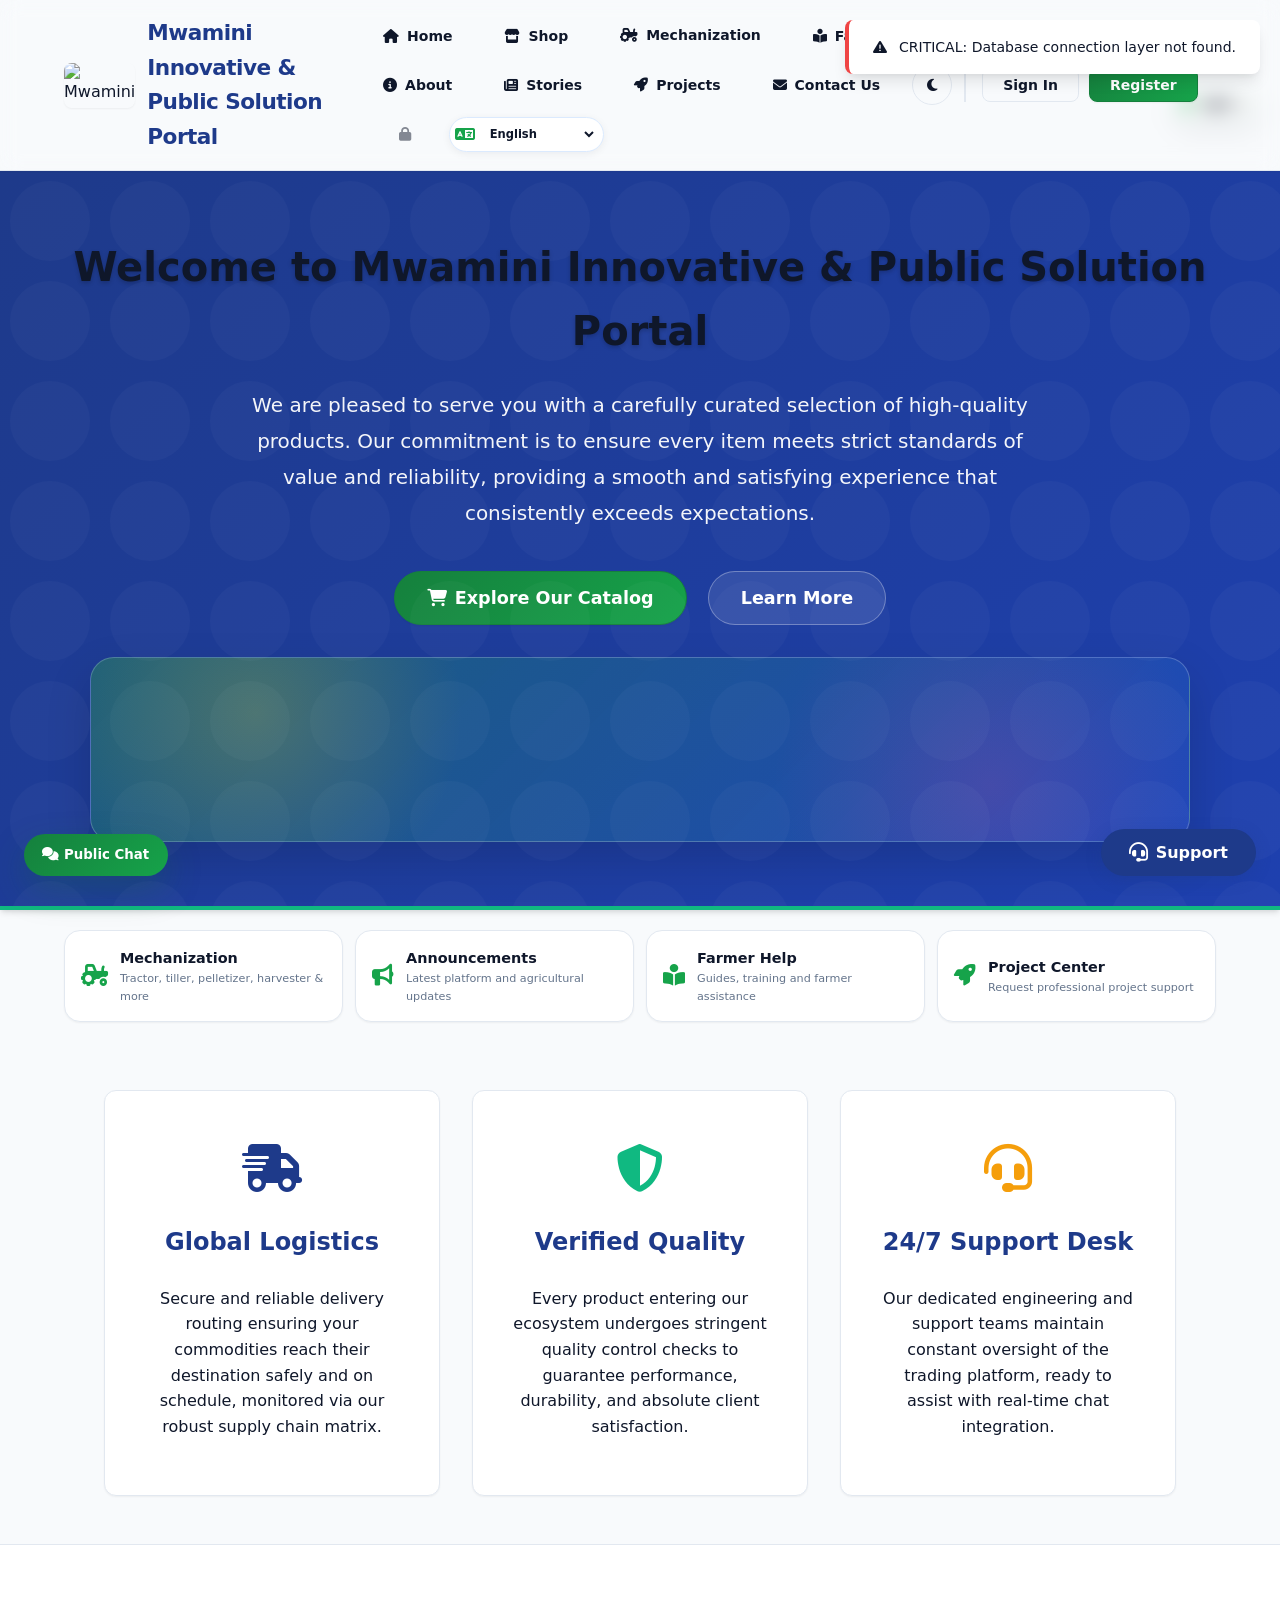
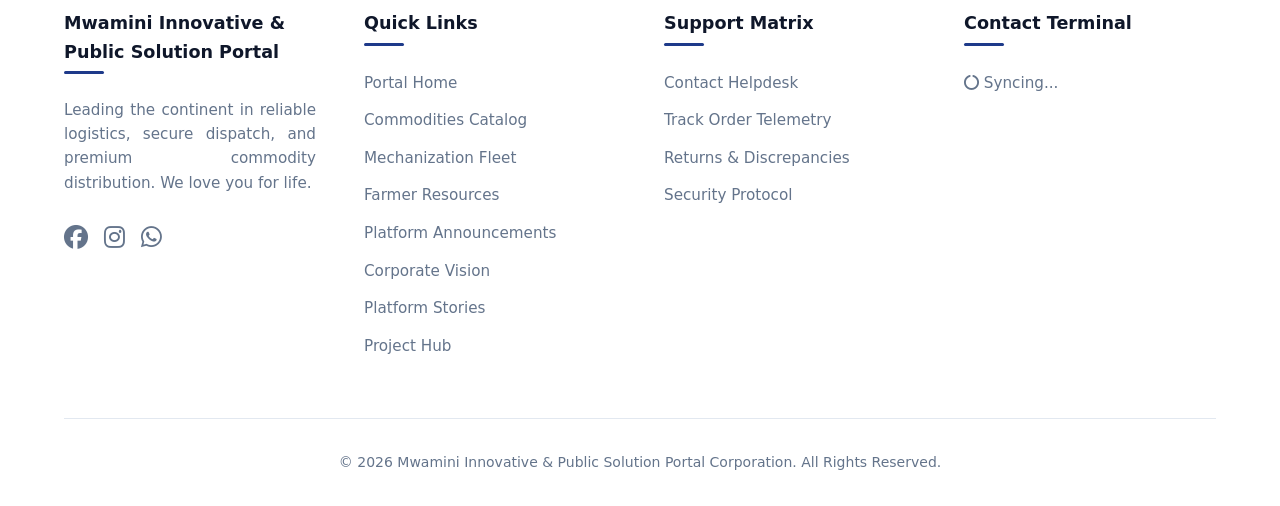
==== index.html @ a5040818 "Update index.html" ====
<!DOCTYPE html>
<html lang="en" data-theme="light">
<head>
<meta charset="UTF-8">
<meta name="viewport" content="width=device-width, initial-scale=1.0">
<meta name="description" content="Mwamini Innovative & Public Solution Portal - Trusted Global Supply Chain, we love you for life.">
<meta name="theme-color" content="#1e3a8a">
<title>Mwamini Innovative & Public Solution Portal</title>
<link rel="stylesheet" href="style.css">
<script src="https://cdn.jsdelivr.net/npm/@supabase/supabase-js@2"></script>
<script src="https://cdnjs.cloudflare.com/ajax/libs/dompurify/3.0.6/purify.min.js"></script>
<link href="https://cdn.quilljs.com/1.3.6/quill.snow.css" rel="stylesheet">
<script src="https://cdn.quilljs.com/1.3.6/quill.min.js"></script>
<link rel="stylesheet" href="https://cdnjs.cloudflare.com/ajax/libs/font-awesome/6.4.0/css/all.min.css">
<style>
/*
==================================================================
========
1. Base Variables & Theme Context Injection
==================================================================
======== */
:root {
/* Light Theme Primitives */
--border-color: #e2e8f0;
--bg-surface: #ffffff;
--bg-primary: #f8fafc;
--text-main: #0f172a;
--text-muted: #64748b;
/* Semantic Colors */
--accent: #1e3a8a; /* Mwamini Primary Blue */
--accent-hover: #1e40af;
--accent-light: #eff6ff;
--danger: #ef4444;
--danger-hover: #dc2626;
--warning: #f59e0b;
--success: #10b981; /* Mwamini Success Green */
/* Typography & Sizing */
--font-family-base: system-ui, -apple-system, BlinkMacSystemFont, 'Segoe UI', Roboto, Oxygen, Ubuntu, Cantarell, sans-serif;
--radius-md: 8px;
--radius-lg: 12px;
--shadow-sm: 0 1px 2px 0 rgba(0, 0, 0, 0.05);
--shadow-md: 0 4px 6px -1px rgba(0, 0, 0, 0.1), 0 2px 4px -1px rgba(0, 0, 0, 0.06);
--shadow-lg: 0 10px 15px -3px rgba(0, 0, 0, 0.1), 0 4px 6px -2px rgba(0, 0, 0, 0.05);
--transition-base: 0.3s ease;
}
[data-theme="dark"] {
/* Dark Theme Primitives */
--border-color: #334155;
--bg-surface: #1e293b;
--bg-primary: #0f172a;
--text-main: #f8fafc;
--text-muted: #94a3b8;
/* Semantic Colors for Dark Mode */
--accent: #3b82f6; /* Mwamini Primary Blue */
--accent-hover: #60a5fa;
--accent-light: rgba(59, 130, 246, 0.1);
--danger: #f87171;
--danger-hover: #fca5a5;
--warning: #fbbf24;
--success: #34d399; /* Mwamini Success Green */
--shadow-sm: 0 1px 2px 0 rgba(0, 0, 0, 0.5);
--shadow-md: 0 4px 6px -1px rgba(0, 0, 0, 0.5), 0 2px 4px -1px rgba(0, 0, 0, 0.5);
--shadow-lg: 0 10px 15px -3px rgba(0, 0, 0, 0.5), 0 4px 6px -2px rgba(0, 0, 0, 0.5);
}
/*
==================================================================
========
2. Global Resets & Typography
==================================================================
======== */
*, *::before, *::after { box-sizing: border-box; }
body {
margin: 0;
font-family: var(--font-family-base);
background: var(--bg-primary);
color: var(--text-main);
transition: background-color var(--transition-base), color var(--transition-base);
line-height: 1.6;
-webkit-font-smoothing: antialiased;
}
h1, h2, h3, h4, h5, h6 {
margin-top: 0;
color: var(--text-main);
font-weight: 700;
}
/* Global Justify Rule per requirements */
p, .justified-text, .info-card p, .announcement-banner {
text-align: justify !important;
line-height: 1.6;
margin-top: 0;
margin-bottom: 1rem;
}
a {
color: var(--accent);
text-decoration: none;
transition: color 0.2s;
}
a:hover { color: var(--accent-hover); }
/*
==================================================================
========
3. Layout Components
==================================================================
======== */
header {
display: flex;
justify-content: space-between;
align-items: center;
padding: 1rem 5%;
background: var(--bg-surface);
border-bottom: 1px solid var(--border-color);
position: sticky;
top: 0;
z-index: 100;
box-shadow: var(--shadow-sm);
backdrop-filter: blur(10px);
background-color: rgba(var(--bg-surface), 0.95);
}
.brand-container {
display: flex;
align-items: center;
gap: 12px;
cursor: pointer;
}
.brand-logo {
height: 45px;
width: auto;
object-fit: contain;
border-radius: var(--radius-md);
box-shadow: var(--shadow-sm);
}
.brand-title {
font-size: 1.35rem;
font-weight: 800;
color: var(--accent);
letter-spacing: -0.025em;
}
.nav-group {
display: flex;
gap: 0.75rem;
align-items: center;
flex-wrap: wrap;
}
.user-nav-group {
display: flex;
align-items: center;
gap: 10px;
padding-left: 1rem;
border-left: 2px solid var(--border-color);
}
/*
==================================================================
========
4. Buttons & Interactive Elements
==================================================================
======== */
.btn {
padding: 0.5rem 1.25rem;
border-radius: var(--radius-md);
border: 1px solid transparent;
font-weight: 600;
font-size: 0.875rem;
cursor: pointer;
transition: all var(--transition-base);
display: inline-flex;
align-items: center;
justify-content: center;
gap: 0.5rem;
user-select: none;
}
.btn:disabled {
opacity: 0.6;
cursor: not-allowed;
}
.btn-primary {
background: var(--accent);
color: white;
box-shadow: var(--shadow-sm);
}
.btn-primary:hover:not(:disabled) {
background: var(--accent-hover);
transform: translateY(-1px);
box-shadow: var(--shadow-md);
}
.btn-outline {
background: transparent;
border: 1px solid var(--border-color);
color: var(--text-main);
}
.btn-outline:hover:not(:disabled) {
background: var(--bg-primary);
border-color: var(--accent);
color: var(--accent);
}
.btn-danger {
background: var(--danger);
color: white;
}
.btn-danger:hover:not(:disabled) {
background: var(--danger-hover);
}
.btn-danger-outline {
background: transparent;
border: 1px solid var(--danger);
color: var(--danger);
}
.btn-danger-outline:hover:not(:disabled) {
background: var(--danger);
color: white;
}
/*
==================================================================
========
5. Forms, Inputs & Filters
==================================================================
======== */
.search-filter-bar {
display: flex;
gap: 1rem;
padding: 1.5rem 5%;
background: var(--bg-surface);
border-bottom: 1px solid var(--border-color);
flex-wrap: wrap;
box-shadow: var(--shadow-sm);
}
.search-input, .filter-select, .form-control {
padding: 0.75rem 1rem;
border: 1px solid var(--border-color);
border-radius: var(--radius-md);
background: var(--bg-surface);
color: var(--text-main);
outline: none;
font-size: 0.875rem;
font-family: inherit;
transition: border-color 0.2s, box-shadow 0.2s;
width: 100%;
}
.search-input:focus, .filter-select:focus, .form-control:focus {
border-color: var(--accent);
box-shadow: 0 0 0 3px var(--accent-light);
}
.form-label {
display: block;
margin: 1rem 0 0.5rem;
font-weight: 600;
font-size: 0.875rem;
color: var(--text-main);
}
.error-text {
color: var(--danger);
font-size: 0.75rem;
display: block;
margin-top: 0.25rem;
font-weight: 600;
}
/*
==================================================================
========
6. Modals & Dialogs (Smooth Scrolling Upgraded)
==================================================================
======== */
.modal {
position: fixed;
top: 0;
left: 0;
width: 100%;
height: 100%;
background: rgba(0, 0, 0, 0.6);
backdrop-filter: blur(4px);
display: flex;
align-items: center;
justify-content: center;
opacity: 0;
pointer-events: none;
transition: opacity 0.3s ease;
z-index: 1000;
padding: 1rem;
box-sizing: border-box;
}
.modal.active {
opacity: 1;
pointer-events: auto;
}
.modal-content {
background: var(--bg-surface);
padding: 2.5rem;
border-radius: var(--radius-lg);
max-width: 500px;
width: 100%;
position: relative;
box-shadow: var(--shadow-lg);
max-height: 90vh; /* Prevents overflow off screen */
overflow-y: auto; /* Enables vertical scrolling globally */
box-sizing: border-box;
transform: translateY(20px);
transition: transform 0.3s cubic-bezier(0.175, 0.885, 0.32, 1.275);
scroll-behavior: smooth;
}
.modal.active .modal-content {
transform: translateY(0);
}
.close-modal-btn {
position: absolute;
top: 1.25rem;
right: 1.25rem;
background: var(--bg-primary);
border: 1px solid var(--border-color);
border-radius: 50%;
width: 32px;
height: 32px;
display: flex;
align-items: center;
justify-content: center;
font-size: 1rem;
color: var(--text-muted);
cursor: pointer;
transition: all 0.2s;
z-index: 50; /* Ensuring close button stays above scrolling content */
}
.close-modal-btn:hover {
color: var(--danger);
border-color: var(--danger);
background: rgba(239, 68, 68, 0.1);
}
/* Custom Scrollbar for better UI */
::-webkit-scrollbar {
width: 8px;
height: 8px;
}
::-webkit-scrollbar-track {
background: var(--bg-primary);
border-radius: 4px;
}
::-webkit-scrollbar-thumb {
background: var(--border-color);
border-radius: 4px;
}
::-webkit-scrollbar-thumb:hover {
background: var(--text-muted);
}
/*
==================================================================
========
7. Product Grid & Cards
==================================================================
======== */
.products-grid {
display: grid;
grid-template-columns: repeat(auto-fill, minmax(280px, 1fr));
gap: 2rem;
padding: 3rem 5%;
max-width: 1400px;
margin: 0 auto;
}
.product-card {
display: flex;
flex-direction: column;
border: 1px solid var(--border-color);
border-radius: var(--radius-lg);
overflow: hidden;
background: var(--bg-surface);
transition: transform 0.2s ease, box-shadow 0.2s ease;
position: relative;
}
.product-card:hover {
transform: translateY(-5px);
box-shadow: var(--shadow-lg);
}
.product-media-container {
position: relative;
height: 200px;
background: var(--bg-primary);
border-bottom: 1px solid var(--border-color);
}
.product-media-container img, .product-media-container video {
width: 100%;
height: 100%;
object-fit: cover;
}
.stock-badge {
position: absolute;
top: 12px;
left: 12px;
padding: 4px 10px;
border-radius: var(--radius-md);
font-size: 0.65rem;
font-weight: 800;
text-transform: uppercase;
letter-spacing: 0.05em;
z-index: 10;
box-shadow: var(--shadow-sm);
}
.bg-danger { background: var(--danger); color: white; }
.bg-warning { background: var(--warning); color: black; }
.bg-update { background: var(--accent); color: white; }
.bg-success { background: var(--success); color: white; }
.product-content {
padding: 1.25rem;
flex-grow: 1;
display: flex;
flex-direction: column;
justify-content: space-between;
}
.product-title {
font-size: 1.1rem;
margin: 0 0 0.5rem 0;
color: var(--text-main);
font-weight: 700;
display: flex;
align-items: center;
justify-content: space-between;
gap: 0.5rem;
}
.product-actions {
display: flex;
gap: 0.5rem;
margin-bottom: 1rem;
}
.product-footer {
display: flex;
justify-content: space-between;
align-items: center;
border-top: 1px solid var(--border-color);
padding-top: 1rem;
margin-top: auto;
}
.product-price {
font-size: 1.25rem;
font-weight: 800;
color: var(--success);
}
/*
==================================================================
========
8. Dashboard & Tables
==================================================================
======== */
.dashboard-table-container {
overflow-x: auto;
border: 1px solid var(--border-color);
border-radius: var(--radius-lg);
background: var(--bg-surface);
box-shadow: var(--shadow-sm);
}
.dashboard-table {
width: 100%;
border-collapse: collapse;
text-align: left;
font-size: 0.875rem;
}
.dashboard-table th {
padding: 1rem;
font-weight: 600;
text-transform: uppercase;
font-size: 0.75rem;
letter-spacing: 0.05em;
background: var(--bg-primary);
color: var(--text-muted);
border-bottom: 2px solid var(--border-color);
position: sticky;
top: 0;
z-index: 10;
}
.dashboard-table td {
padding: 1rem;
border-bottom: 1px solid var(--border-color);
color: var(--text-main);
vertical-align: middle;
}
.dashboard-table tbody tr:hover {
background: var(--bg-primary);
}
.dashboard-table tbody tr:last-child td {
border-bottom: none;
}
.badge {
padding: 0.25rem 0.75rem;
border-radius: 9999px;
font-size: 0.7rem;
font-weight: 700;
text-transform: uppercase;
display: inline-flex;
align-items: center;
gap: 0.25rem;
}
.badge-pending { background: rgba(245, 158, 11, 0.1); color: var(--warning); border: 1px solid rgba(245, 158, 11, 0.2); }
.badge-processing { background: rgba(59, 130, 246, 0.1); color: var(--accent); border: 1px solid rgba(59, 130, 246, 0.2); }
.badge-shipped { background: rgba(16, 185, 129, 0.1); color: var(--success); border: 1px solid rgba(16, 185, 129, 0.2); }
.badge-delivered { background: var(--success); color: white; }
.badge-cancelled { background: rgba(239, 68, 68, 0.1); color: var(--danger); border: 1px solid rgba(239, 68, 68, 0.2); }
.user-avatar-preview {
width: 100px;
height: 100px;
border-radius: 50%;
object-fit: cover;
border: 4px solid var(--bg-primary);
box-shadow: 0 0 0 2px var(--accent);
display: block;
margin: 0 auto 1rem;
}
/*
==================================================================
========
9. Announcements & Notifications
==================================================================
======== */
.announcement-banner {
background: var(--warning); /* Yellow/Orange background */
color: #78350f; /* Dark brown text for contrast */
padding: 0.75rem 5%;
font-weight: 600;
font-size: 0.875rem;
display: none; /* Hidden by default, shown via JS */
border-bottom: 1px solid rgba(0,0,0,0.1);
text-align: center !important;
justify-content: center;
align-items: center;
gap: 0.5rem;
}
.announcement-banner.active {
display: flex;
}
.toast-container {
position: fixed;
top: 20px;
right: 20px;
z-index: 9999;
display: flex;
flex-direction: column;
gap: 10px;
}
.toast-ui {
padding: 1rem 1.5rem;
background: var(--bg-surface);
color: var(--text-main);
border-left: 4px solid var(--accent);
border-radius: var(--radius-md);
box-shadow: var(--shadow-lg);
display: flex;
align-items: center;
gap: 0.75rem;
font-weight: 500;
font-size: 0.875rem;
transform: translateX(120%);
transition: transform 0.3s cubic-bezier(0.175, 0.885, 0.32, 1.275);
min-width: 250px;
}
.toast-ui.success { border-left-color: var(--success); }
.toast-ui.error { border-left-color: var(--danger); }
.toast-ui.show { transform: translateX(0); }
/*
==================================================================
========
10. Content Sections (Home, About, Contact)
==================================================================
======== */
.view-section {
display: none;
min-height: 70vh;
animation: fadeIn 0.4s ease forwards;
}
@keyframes fadeIn {
from { opacity: 0; transform: translateY(10px); }
to { opacity: 1; transform: translateY(0); }
}
.view-section.active {
display: block;
}
.hero-banner {
background: linear-gradient(135deg, var(--accent), var(--accent-hover));
color: white;
padding: 4rem 5%;
text-align: center;
border-bottom: 4px solid var(--success);
box-shadow: var(--shadow-md);
position: relative;
overflow: hidden;
}
.hero-banner::after {
content: '';
position: absolute;
top: 0; right: 0; bottom: 0; left: 0;
background: url('data:image/svg+xml;utf8,<svg width="100" height="100" xmlns="http://www.w3.org/2000/svg"><circle cx="50" cy="50" r="40" fill="rgba(255,255,255,0.05)"/></svg>') repeat;
opacity: 0.5;
pointer-events: none;
}
.hero-title {
font-size: 2.5rem;
font-weight: 800;
margin-bottom: 1.5rem;
text-shadow: 0 2px 4px rgba(0,0,0,0.2);
position: relative;
z-index: 1;
}
.hero-subtitle {
font-size: 1.25rem;
max-width: 800px;
margin: 0 auto;
opacity: 0.95;
line-height: 1.8;
font-weight: 400;
text-align: center !important; /* Override global justify for hero */
position: relative;
z-index: 1;
}
.content-grid {
display: grid;
grid-template-columns: repeat(auto-fit, minmax(320px, 1fr));
gap: 2rem;
max-width: 1200px;
margin: 0 auto;
padding: 3rem 5%;
}
.info-card {
background: var(--bg-surface);
padding: 2.5rem;
border-radius: var(--radius-lg);
border: 1px solid var(--border-color);
box-shadow: var(--shadow-sm);
transition: transform 0.2s ease;
}
.info-card:hover {
transform: translateY(-3px);
box-shadow: var(--shadow-md);
}
.info-card h3 {
color: var(--accent);
margin-bottom: 1.5rem;
font-size: 1.5rem;
display: flex;
align-items: center;
gap: 0.75rem;
}
.info-card ul {
color: var(--text-muted);
padding-left: 1.5rem;
line-height: 1.8;
text-align: left;
}
.info-card li {
margin-bottom: 0.5rem;
}
/* Contact Details Styles */
.contact-list {
list-style: none;
padding: 0;
margin: 0;
}
.contact-list li {
display: flex;
align-items: center;
gap: 1rem;
padding: 1rem;
border-bottom: 1px solid var(--border-color);
color: var(--text-main);
font-size: 1.1rem;
}
.contact-list li:last-child {
border-bottom: none;
}
.contact-list i {
font-size: 1.5rem;
width: 30px;
text-align: center;
}
/*
==================================================================
========
11. Feedback & Star Rating
==================================================================
======== */
.feedback-section {
padding: 4rem 5%;
background: var(--bg-surface);
border-top: 1px solid var(--border-color);
}
.star-rating {
display: flex;
flex-direction: row-reverse;
justify-content: flex-end;
gap: 8px;
}
.star-rating input { display: none; }
.star-rating label {
cursor: pointer;
font-size: 32px;
color: var(--border-color);
transition: color 0.2s, transform 0.1s;
}
.star-rating input:checked ~ label,
.star-rating label:hover,
.star-rating label:hover ~ label {
color: var(--warning);
transform: scale(1.1);
}
/*
==================================================================
========
12. Live Chat System
==================================================================
======== */
#chat-toggle-btn {
position: fixed;
bottom: 24px;
right: 24px;
background: var(--accent);
color: white;
border: none;
border-radius: 50px;
padding: 14px 28px;
font-weight: 700;
font-size: 1rem;
box-shadow: 0 4px 15px rgba(30, 58, 138, 0.3);
cursor: pointer;
z-index: 999;
display: none; /* Initially hidden, shown on login */
transition: transform 0.2s, background 0.2s;
display: flex;
align-items: center;
gap: 8px;
}
#chat-toggle-btn:hover {
transform: translateY(-2px);
background: var(--accent-hover);
}
#chat-widget {
position: fixed;
bottom: 85px;
right: 24px;
width: 380px;
height: 550px;
background: var(--bg-surface);
border: 1px solid var(--border-color);
border-radius: var(--radius-lg);
box-shadow: var(--shadow-lg);
display: none; /* Initially hidden */
flex-direction: column;
z-index: 1000;
overflow: hidden;
animation: slideUp 0.3s cubic-bezier(0.175, 0.885, 0.32, 1.275);
}
@keyframes slideUp {
from { opacity: 0; transform: translateY(20px); }
to { opacity: 1; transform: translateY(0); }
}
#chat-header {
background: var(--accent);
color: white;
padding: 1rem;
font-weight: 700;
display: flex;
justify-content: space-between;
align-items: center;
}
#chat-messages {
flex: 1;
padding: 1rem;
overflow-y: auto;
display: flex;
flex-direction: column;
gap: 1rem;
background: var(--bg-primary);
}
.chat-msg-wrapper {
display: flex;
flex-direction: column;
max-width: 85%;
}
.chat-msg-wrapper.self {
align-self: flex-end;
align-items: flex-end;
}
.chat-msg-wrapper.admin {
align-self: flex-start;
align-items: flex-start;
}
.chat-msg {
padding: 0.75rem 1rem;
border-radius: var(--radius-md);
font-size: 0.875rem;
word-wrap: break-word;
line-height: 1.5;
position: relative;
}
.chat-msg p { margin: 0 0 0.5rem 0; text-align: left !important; }
.chat-msg p:last-child { margin: 0; }
.chat-msg.self {
background: var(--accent);
color: white;
border-bottom-right-radius: 0;
}
.chat-msg.admin {
background: var(--bg-surface);
border: 1px solid var(--border-color);
color: var(--text-main);
border-bottom-left-radius: 0;
}
.chat-delete-btn {
background: rgba(255,255,255,0.2);
border: none;
color: white;
border-radius: 50%;
width: 24px;
height: 24px;
display: flex;
align-items: center;
justify-content: center;
font-size: 0.7rem;
cursor: pointer;
margin-top: 4px;
transition: background 0.2s;
}
.chat-delete-btn:hover {
background: var(--danger);
}
.chat-meta {
font-size: 0.7rem;
color: var(--text-muted);
margin-top: 4px;
}
#chat-input-area {
display: flex;
flex-direction: column;
border-top: 1px solid var(--border-color);
background: var(--bg-surface);
}
.chat-empty-state {
text-align: center;
padding: 2rem;
color: var(--text-muted);
font-size: 0.875rem;
display: flex;
flex-direction: column;
align-items: center;
gap: 1rem;
height: 100%;
justify-content: center;
}
/*
==================================================================
========
13. Interactions (Stories/Announcements)
==================================================================
======== */
.interaction-bar {
display: flex;
gap: 1.5rem;
margin-top: 1rem;
padding-top: 1rem;
border-top: 1px solid var(--border-color);
flex-wrap: wrap; /* Prevent overflow on small screens */
}
.interaction-btn {
background: transparent;
border: none;
color: var(--text-muted);
cursor: pointer;
display: flex;
align-items: center;
gap: 0.5rem;
font-size: 0.875rem;
font-weight: 600;
transition: color 0.2s;
padding: 0;
}
.interaction-btn:hover { color: var(--accent); }
.interaction-btn.liked { color: var(--danger); }
.interaction-btn.liked i { font-weight: 900; }
/*
==================================================================
========
14. Footer
==================================================================
======== */
.site-footer {
background: var(--bg-surface);
border-top: 1px solid var(--border-color);
padding: 4rem 5% 2rem 5%;
margin-top: auto; /* Push to bottom */
}
.footer-grid {
display: grid;
grid-template-columns: repeat(auto-fit, minmax(200px, 1fr));
gap: 3rem;
margin-bottom: 3rem;
max-width: 1400px;
margin-left: auto;
margin-right: auto;
}
.footer-col h4 {
font-size: 1.1rem;
margin-bottom: 1.5rem;
color: var(--text-main);
font-weight: 800;
text-align: left;
position: relative;
padding-bottom: 0.5rem;
}
.footer-col h4::after {
content: '';
position: absolute;
bottom: 0;
left: 0;
width: 40px;
height: 3px;
background: var(--accent);
border-radius: 2px;
}
.footer-col ul { list-style: none; padding: 0; margin: 0; }
.footer-col ul li { margin-bottom: 0.75rem; }
.footer-col ul li a {
color: var(--text-muted);
text-decoration: none;
font-size: 0.95rem;
transition: color 0.2s, padding-left 0.2s;
display: inline-block;
}
.footer-col ul li a:hover {
color: var(--accent);
padding-left: 5px;
}
.footer-bottom {
border-top: 1px solid var(--border-color);
padding-top: 2rem;
text-align: center;
color: var(--text-muted);
font-size: 0.875rem;
max-width: 1400px;
margin: 0 auto;
}
/*
==================================================================
========
15. Quill Rich Text Overrides & Modal Scroll specific
==================================================================
======== */
.ql-toolbar {
border-color: var(--border-color) !important;
background: var(--bg-primary);
border-top-left-radius: var(--radius-md);
border-top-right-radius: var(--radius-md);
}
.ql-container {
border-color: var(--border-color) !important;
font-family: inherit !important;
font-size: 0.9rem !important;
border-bottom-left-radius: var(--radius-md);
border-bottom-right-radius: var(--radius-md);
background: var(--bg-surface);
}
.ql-editor {
color: var(--text-main);
min-height: 100px;
max-height: 60vh; /* Smooth scrolling constraint */
overflow-y: auto;
}
#chat-input-area .ql-toolbar { padding: 4px; border: none; border-bottom: 1px solid var(-
-border-color); border-radius: 0; }
#chat-input-area .ql-container { border: none; height: 70px; font-size: 0.875rem; border-
radius: 0;}
/* Fix for scrollable details and limits */
#details-desc {
max-height: 50vh; /* Allow large text to scroll inside the modal properly */
overflow-y: auto;
padding: 10px; /* Buffer for aesthetics */
}
#story-details-content {
max-height: 50vh;
overflow-y: auto;
padding-right: 10px;
}
#details-desc img {
max-width: 100%;
height: auto;
border-radius: var(--radius-md);
margin: 1rem 0;
}
/* Checkout specific */
.payment-instruction-box {
background: var(--accent-light);
border: 1px solid rgba(59, 130, 246, 0.3);
border-radius: var(--radius-md);
padding: 1rem;
margin-bottom: 1rem;
color: var(--text-main);
font-size: 0.9rem;
line-height: 1.5;
display: none; /* hidden by default */
}
/*
==================================================================
========
16. NEW FEATURES & UPGRADES
==================================================================
======== */
/* Announcement Banner Upgrade */
.announcement-banner.active {
background: var(--success); /* Green background */
color: white; /* White text for contrast */
display: flex;
animation: slideInDown 0.5s ease-out forwards;
}
@keyframes slideInDown {
from { transform: translateY(-100%); opacity: 0; }
to { transform: translateY(0); opacity: 1; }
}
/* Agricultural Mechanization Services Section */
.mechanization-section {
padding: 4rem 5%;
background: var(--bg-primary);
}
.mechanization-grid {
display: grid;
grid-template-columns: repeat(auto-fit, minmax(300px, 1fr));
gap: 2rem;
max-width: 1400px;
margin: 0 auto;
}
.mech-card {
background: var(--bg-surface);
border: 1px solid var(--border-color);
border-radius: var(--radius-lg);
overflow: hidden;
box-shadow: var(--shadow-sm);
transition: transform 0.2s ease, box-shadow 0.2s ease;
display: flex;
flex-direction: column;
}
.mech-card:hover {
transform: translateY(-5px);
box-shadow: var(--shadow-md);
}
.mech-media-container {
position: relative;
height: 220px;
background: var(--bg-primary);
border-bottom: 1px solid var(--border-color);
}
.mech-media-container img, .mech-media-container video {
width: 100%;
height: 100%;
object-fit: cover;
}
.mech-content {
padding: 1.5rem;
flex-grow: 1;
display: flex;
flex-direction: column;
justify-content: space-between;
}
.mech-title {
font-size: 1.2rem;
font-weight: 700;
color: var(--accent);
margin-bottom: 0.5rem;
}
.mech-details {
font-size: 0.875rem;
color: var(--text-muted);
line-height: 1.6;
margin-bottom: 1rem;
}
.mech-footer {
margin-top: auto;
padding-top: 1rem;
border-top: 1px solid var(--border-color);
display: flex;
justify-content: space-between;
align-items: center;
}
.mech-price {
font-size: 1.1rem;
font-weight: 800;
color: var(--success);
}
.mech-actions {
display: flex;
gap: 0.5rem;
}
/* Farmer Help Section */
.farmer-help-section {
padding: 4rem 5%;
background: var(--bg-surface);
}
.farmer-help-grid {
display: grid;
grid-template-columns: repeat(auto-fit, minmax(300px, 1fr));
gap: 2rem;
max-width: 1400px;
margin: 0 auto;
}
.farmer-help-card {
background: var(--bg-primary);
border: 1px solid var(--border-color);
border-radius: var(--radius-lg);
overflow: hidden;
box-shadow: var(--shadow-sm);
transition: transform 0.2s ease, box-shadow 0.2s ease;
display: flex;
flex-direction: column;
}
.farmer-help-card:hover {
transform: translateY(-5px);
box-shadow: var(--shadow-md);
}
.farmer-help-media-container {
position: relative;
height: 200px;
background: var(--bg-surface);
border-bottom: 1px solid var(--border-color);
display: flex;
align-items: center;
justify-content: center;
}
.farmer-help-media-container img, .farmer-help-media-container video, .farmer-
help-media-container audio {
width: 100%;
height: 100%;
object-fit: cover;
}
.farmer-help-content {
padding: 1.5rem;
flex-grow: 1;
display: flex;
flex-direction: column;
justify-content: space-between;
}
.farmer-help-title {
font-size: 1.2rem;
font-weight: 700;
color: var(--accent);
margin-bottom: 0.5rem;
}
.farmer-help-description {
font-size: 0.875rem;
color: var(--text-muted);
line-height: 1.6;
margin-bottom: 1rem;
}
.farmer-help-footer {
margin-top: auto;
padding-top: 1rem;
border-top: 1px solid var(--border-color);
display: flex;
justify-content: space-between;
align-items: center;
}
/* Order Project Section */
.order-project-section {
padding: 4rem 5%;
background: var(--bg-surface);
}
.order-project-grid {
display: grid;
grid-template-columns: repeat(auto-fit, minmax(320px, 1fr));
gap: 2rem;
max-width: 1400px;
margin: 0 auto;
}
.order-project-card {
background: var(--bg-primary);
border: 1px solid var(--border-color);
border-radius: var(--radius-lg);
overflow: hidden;
box-shadow: var(--shadow-sm);
transition: transform 0.2s ease, box-shadow 0.2s ease;
display: flex;
flex-direction: column;
}
.order-project-card:hover {
transform: translateY(-5px);
box-shadow: var(--shadow-md);
}
.order-project-media-container {
position: relative;
height: 200px;
background: var(--bg-surface);
border-bottom: 1px solid var(--border-color);
display: flex;
align-items: center;
justify-content: center;
}
.order-project-media-container img, .order-project-media-container video {
width: 100%;
height: 100%;
object-fit: cover;
}
.order-project-content {
padding: 1.5rem;
flex-grow: 1;
display: flex;
flex-direction: column;
justify-content: space-between;
}
.order-project-title {
font-size: 1.2rem;
font-weight: 700;
color: var(--accent);
margin-bottom: 0.5rem;
}
.order-project-client {
font-size: 0.875rem;
color: var(--text-muted);
margin-bottom: 0.75rem;
}
.order-project-budget {
font-size: 1rem;
font-weight: 700;
color: var(--danger); /* Highlight the advance payment */
margin-bottom: 0.75rem;
}
.order-project-description {
font-size: 0.875rem;
color: var(--text-muted);
line-height: 1.6;
margin-bottom: 1rem;
display: -webkit-box;
-webkit-line-clamp: 3; /* Limit description lines */
-webkit-box-orient: vertical;
overflow: hidden;
}
.order-project-footer {
margin-top: auto;
padding-top: 1rem;
border-top: 1px solid var(--border-color);
display: flex;
justify-content: space-between;
align-items: center;
}
/* About Us Expansion */
.about-us-section {
padding: 4rem 5%;
background: var(--bg-primary);
}
.about-us-content-grid {
display: grid;
grid-template-columns: repeat(auto-fit, minmax(320px, 1fr));
gap: 2rem;
max-width: 1200px;
margin: 0 auto;
}
.about-us-info-card {
background: var(--bg-surface);
padding: 2.5rem;
border-radius: var(--radius-lg);
border: 1px solid var(--border-color);
box-shadow: var(--shadow-sm);
transition: transform 0.2s ease;
}
.about-us-info-card:hover {
transform: translateY(-3px);
box-shadow: var(--shadow-md);
}
.about-us-info-card h3 {
color: var(--accent);
margin-bottom: 1.5rem;
font-size: 1.5rem;
display: flex;
align-items: center;
gap: 0.75rem;
}
.about-us-info-card ul {
color: var(--text-muted);
padding-left: 1.5rem;
line-height: 1.8;
text-align: left;
}
.about-us-info-card li {
margin-bottom: 0.5rem;
}
/* Login Improvements */
.auth-terms-checkbox {
display: flex;
align-items: center;
gap: 0.5rem;
margin-top: 1rem;
font-size: 0.875rem;
color: var(--text-muted);
}
.auth-terms-checkbox input {
margin: 0;
cursor: pointer;
}

/* ================================================================
   MWAMINI PROFESSIONAL UI PATCH
   Visual rules only; original page structure/content remains intact.
   ================================================================ */
:root {
  --brand-green: #16a34a;
  --brand-green-deep: #15803d;
  --brand-green-soft: #dcfce7;
  --brand-blue: #2563eb;
  --brand-blue-soft: #dbeafe;
  --brand-pink: #ec4899;
  --brand-pink-soft: #fce7f3;
  --brand-yellow: #facc15;
  --brand-yellow-soft: #fef9c3;
  --media-placeholder: #eef2f7;
}
.btn-primary {
  background: linear-gradient(135deg, var(--brand-green-deep), var(--brand-green)) !important;
  border-color: var(--brand-green-deep) !important;
}
.btn-primary:hover:not(:disabled) {
  background: linear-gradient(135deg, #166534, #22c55e) !important;
}
.btn-success { background: var(--brand-green) !important; color: #fff !important; }
.btn-outline:hover:not(:disabled) {
  background: var(--brand-blue-soft);
  border-color: var(--brand-blue);
  color: var(--brand-blue);
}
#dynamic-announcement.announcement-banner {
  position: relative; width: 100%; min-height: 42px; padding: 0;
  overflow: hidden; display: none;
  background: linear-gradient(90deg, var(--brand-green-deep), var(--brand-green), var(--brand-blue));
  color: #fff; border-bottom: 2px solid var(--brand-yellow);
  text-align: left !important;
}
#dynamic-announcement.announcement-banner.active { display: block; }
.announcement-marquee { width: 100%; overflow: hidden; white-space: nowrap; min-height: 42px; display: flex; align-items: center; }
.announcement-marquee-track {
  display: inline-flex; width: max-content; min-width: 100%; padding-left: 100%;
  will-change: transform; animation: mwaminiAnnouncementScroll 34s linear infinite;
}
.announcement-marquee-track:hover { animation-play-state: paused; }
.announcement-marquee-item {
  display: inline-flex; align-items: center; gap: .55rem; font-size: .9rem;
  font-weight: 700; padding-right: 6rem; white-space: nowrap;
}
@keyframes mwaminiAnnouncementScroll {
  0% { transform: translateX(0); } 100% { transform: translateX(-100%); }
}
@media (prefers-reduced-motion: reduce) {
  .announcement-marquee-track { animation: none; transform: none; padding-left: 1rem; }
}
.products-grid, .mechanization-grid, .farmer-help-grid, .order-project-grid {
  grid-template-columns: repeat(4, minmax(0, 1fr)); gap: .9rem; max-width: 1800px;
}
.product-card, .mech-card, .farmer-help-card, .order-project-card {
  aspect-ratio: 1 / 1; min-width: 0; min-height: 0; border-radius: 14px;
  overflow: hidden; display: flex; flex-direction: column; position: relative;
}
@media (min-width: 1400px) {
  .products-grid, .mechanization-grid, .farmer-help-grid, .order-project-grid {
    grid-template-columns: repeat(6, minmax(0, 1fr));
  }
}
@media (min-width: 1900px) {
  .products-grid, .mechanization-grid, .farmer-help-grid, .order-project-grid {
    grid-template-columns: repeat(8, minmax(0, 1fr));
  }
}
@media (max-width: 1100px) {
  .products-grid, .mechanization-grid, .farmer-help-grid, .order-project-grid {
    grid-template-columns: repeat(4, minmax(0, 1fr));
  }
}
@media (max-width: 800px) {
  .products-grid, .mechanization-grid, .farmer-help-grid, .order-project-grid {
    grid-template-columns: repeat(2, minmax(0, 1fr)); gap: .75rem;
    padding-left: 3%; padding-right: 3%;
  }
}
@media (max-width: 480px) {
  .products-grid, .mechanization-grid, .farmer-help-grid, .order-project-grid { grid-template-columns: 1fr; }
}
.product-media-container, .mech-media-container, .farmer-help-media-container, .order-project-media-container {
  flex: 0 0 43%; height: auto; min-height: 0; background: var(--media-placeholder); overflow: hidden;
}
.product-media-container img, .product-media-container video,
.mech-media-container img, .mech-media-container video,
.farmer-help-media-container img, .farmer-help-media-container video, .farmer-help-media-container audio,
.order-project-media-container img, .order-project-media-container video {
  width: 100%; height: 100%; max-width: none; object-fit: cover; display: block;
}
.product-content, .mech-content, .farmer-help-content, .order-project-content {
  min-height: 0; padding: .7rem; gap: .35rem; overflow: hidden;
}
.product-title, .mech-title, .farmer-help-title, .order-project-title {
  font-size: .88rem; line-height: 1.25; margin-bottom: .25rem; overflow-wrap: anywhere;
  display: -webkit-box; -webkit-line-clamp: 2; -webkit-box-orient: vertical; overflow: hidden;
}
.product-actions, .mech-actions,
.product-card .product-footer, .mech-card .mech-footer,
.farmer-help-card .farmer-help-footer, .order-project-card .order-project-footer {
  flex-shrink: 0;
}
.product-card .product-footer, .mech-card .mech-footer,
.farmer-help-card .farmer-help-footer, .order-project-card .order-project-footer {
  gap: .35rem; flex-wrap: nowrap; margin-top: auto; padding-top: .5rem;
}
.product-price, .mech-price { font-size: .88rem; min-width: 0; overflow-wrap: anywhere; }
.interaction-bar { gap: .65rem; flex-wrap: nowrap; min-width: 0; }
.interaction-btn { white-space: nowrap; min-width: 0; }
.product-card .interaction-btn, .farmer-help-card .interaction-btn { font-size: .72rem; }
.product-card button, .mech-card button, .farmer-help-card button, .order-project-card button { flex-shrink: 0; }
#details-media, #story-details-content, #details-desc { overflow-wrap: anywhere; }
#details-media img, #details-media video, #details-media iframe, #details-media object, #details-media embed {
  max-width: 100%; width: 100%;
}
#details-media iframe.pdf-reader {
  width: 100%; min-height: 70vh; border: 0; border-radius: var(--radius-md); background: #fff;
}
#user-dashboard-modal .dashboard-table { min-width: 680px; }
@media (max-width: 700px) {
  #user-dashboard-modal .modal-content { max-width: 100vw !important; }
  #user-dashboard-modal .dashboard-table-container { overflow-x: auto; }
}
.mwamini-media-fallback {
  width: 100%; height: 100%; min-height: 90px; display: flex; align-items: center;
  justify-content: center; text-align: center; padding: .75rem; background: var(--media-placeholder);
  color: var(--text-muted); font-size: .75rem; overflow-wrap: anywhere;
}
.mwamini-media-fallback i { font-size: 1.6rem; margin-bottom: .35rem; display: block; color: var(--brand-green); }
.bg-success, .badge-shipped { background: var(--brand-green) !important; }
.bg-update { background: var(--brand-blue) !important; }
.stock-badge { max-width: calc(100% - 1rem); overflow: hidden; text-overflow: ellipsis; white-space: nowrap; }

</style>
</head>
<body>
<div id="dynamic-announcement" class="announcement-banner"></div>
<div id="toast-container" class="toast-container"></div>
<header>
<div class="brand-container" onclick="navigate('home')">
<img id="global-company-logo"
src="https://bkyyenirpeznjkmmcutf.supabase.co/storage/v1/object/public/product-assets/assets/Company%20logo/Company%20Logo.png"
alt="Mwamini Logo"
class="brand-logo"
onerror="this.onerror=null; this.src='https://via.placeholder.com/150x45?text=Mwamini+Trading';">
<div class="brand-title">Mwamini Innovative & Public Solution Portal</div>
</div>
<div class="nav-group">
<button onclick="navigate('home')" class="btn btn-outline" style="border:none;">
<i class="fa-solid fa-house"></i> Home
</button>
<button onclick="navigate('shop')" class="btn btn-outline" style="border:none;">
<i class="fa-solid fa-store"></i> Shop
</button>
<button onclick="navigate('mechanization')" class="btn btn-outline" style="border:none;">
<i class="fa-solid fa-tractor"></i> Mechanization
</button>
<button onclick="navigate('farmer-help')" class="btn btn-outline" style="border:none;">
<i class="fa-solid fa-book-open-reader"></i> Farmer Help
</button>
<button onclick="navigate('announcements')" class="btn btn-outline" style="border:none;">
<i class="fa-solid fa-bullhorn"></i> Announcements
</button>
<button onclick="navigate('about')" class="btn btn-outline" style="border:none;">
<i class="fa-solid fa-circle-info"></i> About
</button>
<button onclick="navigate('story')" class="btn btn-outline" style="border:none;">
<i class="fa-solid fa-newspaper"></i> Stories
</button>
<button onclick="navigate('order-project')" class="btn btn-outline" style="border:none;">
<i class="fa-solid fa-rocket"></i> Projects
</button>
<button onclick="navigate('contact')" class="btn btn-outline" style="border:none;">
<i class="fa-solid fa-envelope"></i> Contact Us
</button>
<button id="theme-toggle" class="btn btn-outline" style="border-radius: 50%; width: 40px; height: 40px; padding: 0;">
<i class="fa-solid fa-moon"></i>
</button>
<div id="guest-nav" class="user-nav-group">
<button onclick="openAuthModal('login')" class="btn btn-outline">Sign In</button>
<button onclick="openAuthModal('register')" class="btn btn-primary">Register</button>
</div>
<div id="user-nav" class="user-nav-group" style="display:none;">
<span id="auth-user-name" style="font-weight:600; font-size:0.875rem; margin-right: 0.5rem;"></span>
<button onclick="openUserDashboard()" class="btn btn-primary"><i class="fa-solid fa-user"></i> My Account</button>
<button onclick="logoutUser()" class="btn btn-danger-outline"><i class="fa-solid fa-right-from-bracket"></i></button>
</div>
<button onclick="window.location.href='login.html'" class="btn btn-outline" style="border:none; margin-left:1rem; opacity: 0.5;" title="Admin Access">
<i class="fa-solid fa-lock"></i>
</button>
</div>
</header>
<div id="home-view" class="view-section active">
<section class="hero-banner">
<h1 class="hero-title">Welcome to Mwamini Innovative & Public Solution Portal</h1>
<p class="hero-subtitle">
We are pleased to serve you with a carefully curated selection of high-quality products.
Our commitment is to ensure every item meets strict standards of value and reliability, providing a smooth and satisfying experience that consistently exceeds expectations.
</p>
<div style="margin-top: 2.5rem;">
<button onclick="navigate('shop')" class="btn btn-primary" style="font-size: 1.1rem; padding: 1rem 2rem; border-radius: 50px;">
<i class="fa-solid fa-cart-shopping"></i> Explore Our Catalog
</button>
<button onclick="navigate('about')" class="btn btn-outline" style="font-size: 1.1rem; padding: 1rem 2rem; border-radius: 50px; background: rgba(255,255,255,0.1); color: white; border-color: rgba(255,255,255,0.3); margin-left: 1rem;">
Learn More
</button>
</div>
</section>
<div class="content-grid">
<div class="info-card" style="text-align: center;">
<div style="font-size: 3rem; color: var(--accent); margin-bottom: 1rem;"><i class="fa-solid fa-truck-fast"></i></div>
<h3 style="justify-content: center;">Global Logistics</h3>
<p style="text-align: center !important;">Secure and reliable delivery routing ensuring your commodities reach their destination safely and on schedule, monitored via our robust supply chain matrix.</p>
</div>
<div class="info-card" style="text-align: center;">
<div style="font-size: 3rem; color: var(--success); margin-bottom: 1rem;"><i class="fa-solid fa-shield-halved"></i></div>
<h3 style="justify-content: center;">Verified Quality</h3>
<p style="text-align: center !important;">Every product entering our ecosystem undergoes stringent quality control checks to guarantee performance, durability, and absolute client satisfaction.</p>
</div>
<div class="info-card" style="text-align: center;">
<div style="font-size: 3rem; color: var(--warning); margin-bottom: 1rem;"><i class="fa-solid fa-headset"></i></div>
<h3 style="justify-content: center;">24/7 Support Desk</h3>
<p style="text-align: center !important;">Our dedicated engineering and support teams maintain constant oversight of the trading platform, ready to assist with real-time chat integration.</p>
</div>
</div>
</div>
<div id="shop-view" class="view-section">
<div style="background: var(--bg-surface); padding: 2rem 5%; border-bottom: 1px solid var(--border-color);">
<h2 style="font-size: 2rem; color: var(--accent); margin-bottom: 0.5rem;"><i class="fa-solid fa-store"></i> Commodities Catalog</h2>
<p style="color: var(--text-muted); max-width: 600px;">Browse our extensive inventory of verified products. Filter by category or search directly for specific nomenclatures.</p>
</div>
<div class="search-filter-bar">
<div style="position: relative; flex: 2; min-width: 250px;">
<i class="fa-solid fa-magnifying-glass" style="position: absolute; left: 1rem; top: 50%; transform: translateY(-50%); color: var(--text-muted);"></i>
<input type="text" id="search-input" class="search-input" style="padding-left: 2.5rem;" placeholder="Search our selection (e.g. Rice, Fertilizer, Electronics)...">
</div>
<select id="category-filter" class="filter-select" style="flex: 1; min-width: 150px;">
<option value="All">All Categories</option>
<option value="Grains">Grains</option>
<option value="Agriculture">Agriculture</option>
<option value="Construction">Construction</option>
<option value="Electronics">Electronics</option>
<option value="Electrical">Electrical</option>
<option value="Food Materials">Food Materials</option>
<option value="Services">Services</option>
<option value="Others">Others</option>
</select>
<select id="currency-select" class="filter-select" style="max-width: 180px;">
<option value="RWF"> 🇷🇼 RWF (Fr)</option>
<option value="KES"> 🇰🇪 KES (KSh)</option>
<option value="UGX"> 🇺🇬 UGX (USh)</option>
<option value="TZS"> 🇹🇿 TZS (TSh)</option>
<option value="BIF"> 🇧🇮 BIF (FBu)</option>
<option value="SSP"> 🇸🇸 SSP (£)</option>
<option value="CDF"> 🇨🇩 CDF (FC)</option>
<option value="USD"> 🇺🇸 USD ($)</option>
<option value="EUR"> 🇪🇺 EUR (€)</option>
<option value="GBP"> 🇬🇧 GBP (£)</option>
<option value="AED"> 🇦🇪 AED (إ.د)</option>
<option value="SAR"> 🇸🇦 SAR (س.ر)</option>
<option value="CNY"> 🇨🇳 CNY (¥)</option>
<option value="INR"> 🇮🇳 INR (₹)</option>
<option value="JPY"> 🇯🇵 JPY (¥)</option>
<option value="ZAR"> 🇿🇦 ZAR (R)</option>
<option value="CAD"> 🇨🇦 CAD ($)</option>
</select>
</div>
<main class="products-grid" id="products-container">
<div style="grid-column: 1/-1; text-align: center; padding: 4rem; color: var(--text-muted);">
<i class="fa-solid fa-circle-notch fa-spin" style="font-size: 2rem; margin-bottom: 1rem;"></i>
<p>Synchronizing inventory matrix...</p>
</div>
</main>
</div>
<!-- NEW FEATURE: Agricultural Mechanization Services -->
<div id="mechanization-view" class="view-section mechanization-section">
<div style="background: var(--bg-surface); padding: 2rem 5%; border-bottom: 1px solid var(--border-color);">
<h2 style="font-size: 2rem; color: var(--accent); margin-bottom: 0.5rem;"><i class="fa-solid fa-tractor"></i> Agricultural Mechanization Services</h2>
<p style="color: var(--text-muted); max-width: 600px;">Access our fleet of advanced agricultural machinery for rental, managed with precision logistics and expert operators.</p>
</div>
<div class="mechanization-grid" id="mechanization-container">
<div style="grid-column: 1/-1; text-align: center; padding: 4rem; color: var(--text-muted);">
<i class="fa-solid fa-circle-notch fa-spin" style="font-size: 2rem; margin-bottom: 1rem;"></i>
<p>Loading machinery fleet...</p>
</div>
</div>
</div>
<div id="farmer-help-view" class="view-section farmer-help-section">
<div style="background: var(--bg-surface); padding: 2rem 5%; border-bottom: 1px solid var(--border-color);">
<h2 style="font-size: 2rem; color: var(--accent); margin-bottom: 0.5rem;"><i class="fa-solid fa-book-open-reader"></i> Farmer Help Portal</h2>
<p style="color: var(--text-muted); max-width: 600px;">Empowering farmers with knowledge. Access guides, resources, and best practices for modern agriculture.</p>
</div>
<div class="farmer-help-grid" id="farmer-help-container">
<div style="grid-column: 1/-1; text-align: center; padding: 4rem; color: var(--text-muted);">
<i class="fa-solid fa-circle-notch fa-spin" style="font-size: 2rem; margin-bottom: 1rem;"></i>
<p>Synchronizing educational resources...</p>
</div>
</div>
</div>
<div id="announcements-view" class="view-section" style="padding: 4rem 5%; background: var(--bg-surface);">
<div style="display: flex; justify-content: space-between; align-items: center; margin-bottom: 2rem; max-width: 1400px; margin-left: auto; margin-right: auto;">
<h2 style="font-size: 2.25rem; color: var(--accent);"><i class="fa-solid fa-bullhorn"></i> Platform Announcements</h2>
</div>
<div id="public-announcements-container" class="products-grid" style="padding-top: 0;">
<div style="grid-column: 1/-1; text-align: center; padding: 4rem; color: var(--text-muted);">
<i class="fa-solid fa-circle-notch fa-spin" style="font-size: 2rem; margin-bottom: 1rem;"></i>
<p>Synchronizing broadcast channels...</p>
</div>
</div>
</div>
<div id="about-view" class="view-section about-us-section" style="padding: 4rem 5%; background: var(--bg-primary);">
<h2 style="font-size: 2.5rem; color: var(--accent); margin-bottom: 1.5rem; text-align: center;">About Mwamini Innovative & Public Solution Portal</h2>
<div style="max-width: 900px; margin: 0 auto 3.5rem auto; padding: 0 1rem; text-align: center;">
<p style="color: var(--text-muted); font-size: 1.15rem; line-height: 1.8; text-align: center !important;">
Mwamini Innovative & Public Solution Portal is a trusted platform connecting businesses, institutions, and individuals through reliable trading, logistics, and supply chain solutions. Built on the principles of trust, operational excellence, transparency, and innovation, our platform provides secure access to quality products and professional services while supporting efficient domestic and international commerce. We are committed to delivering value, reliability, and long-term partnerships through modern technology and customer-focused service.
</p>
</div>
<div class="about-us-content-grid">
<div class="about-us-info-card">
<h3><i class="fa-solid fa-eye"></i> Vision</h3>
<p>To become the leading and most trusted trading and supply chain platform across East Africa and beyond by providing secure, innovative, and efficient commercial solutions.</p>
</div>
<div class="about-us-info-card">
<h3><i class="fa-solid fa-rocket"></i> Mission</h3>
<p>To deliver high-quality products and professional services through transparent operations, dependable logistics, modern digital technology, and exceptional customer satisfaction.</p>
</div>
<div class="about-us-info-card">
<h3><i class="fa-solid fa-truck-fast"></i> Agricultural Mechanization</h3>
<p> Revolutionizing farming with advanced machinery. We offer a comprehensive fleet for rental, ensuring efficiency and productivity for every agricultural endeavor.</p>
</div>
<div class="about-us-info-card">
<h3><i class="fa-solid fa-leaf"></i> Digital Agriculture & Smart Farming</h3>
<p>Leveraging technology for smarter farming. We promote innovative solutions that optimize resource management, enhance yields, and ensure sustainable agricultural practices.</p>
</div>
<div class="about-us-info-card">
<h3><i class="fa-solid fa-hand-holding-heart"></i> Farmer Support & Community Development</h3>
<p>Dedicated to empowering farming communities. We provide educational resources, training, and support to foster growth, resilience, and prosperity in the agricultural sector.</p>
</div>
<div class="about-us-info-card">
<h3><i class="fa-solid fa-chart-line"></i> Innovation & Future Services</h3>
<p>Constantly exploring new frontiers in technology and service delivery. We are committed to introducing cutting-edge solutions that redefine efficiency and value in commerce and agriculture.</p>
</div>
<div class="about-us-info-card" style="grid-column: 1 / -1; max-width: 800px; margin: 0 auto;">
<h3><i class="fa-solid fa-bullseye"></i> Company Objectives</h3>
<ul>
<li>Expand operations throughout the East African Community.</li>
<li>Improve supply chain efficiency through digital innovation.</li>
<li>Integrate modern IoT-based logistics monitoring.</li>
<li>Maintain secure and reliable customer data management.</li>
<li>Build long-term partnerships with customers and suppliers.</li>
</ul>
</div>
</div>
</div>
<div id="story-view" class="view-section" style="padding: 4rem 5%; background: var(--bg-surface);">
<div style="display: flex; justify-content: space-between; align-items: center; margin-bottom: 2rem; max-width: 1400px; margin-left: auto; margin-right: auto;">
<h2 style="font-size: 2.25rem; color: var(--accent);"><i class="fa-solid fa-newspaper"></i> Platform Innovations & Stories</h2>
</div>
<div id="stories-container" class="products-grid" style="padding-top: 0;">
<div style="grid-column: 1/-1; text-align: center; padding: 4rem; color: var(--text-muted);">
<i class="fa-solid fa-circle-notch fa-spin" style="font-size: 2rem; margin-bottom: 1rem;"></i>
<p>Loading narrative vectors...</p>
</div>
</div>
</div>
<!-- NEW FEATURE: Order Project -->
<div id="order-project-view" class="view-section order-project-section">
<div style="background: var(--bg-surface); padding: 2rem 5%; border-bottom: 1px solid var(--border-color);">
<h2 style="font-size: 2rem; color: var(--accent); margin-bottom: 0.5rem;"><i class="fa-solid fa-rocket"></i> Project Orchestration Center</h2>
<p style="color: var(--text-muted); max-width: 600px;">Initiate and manage large-scale projects. Connect with clients and define project parameters with precision.</p>
</div>
<div class="order-project-grid" id="order-project-container">
<div style="grid-column: 1/-1; text-align: center; padding: 4rem; color: var(--text-muted);">
<i class="fa-solid fa-circle-notch fa-spin" style="font-size: 2rem; margin-bottom: 1rem;"></i>
<p>Loading project blueprints...</p>
</div>
</div>
</div>
<div id="contact-view" class="view-section" style="padding: 4rem 5%; background: var(--bg-primary);">
<div style="max-width: 800px; margin: 0 auto;">
<h2 style="font-size: 2.5rem; color: var(--accent); margin-bottom: 1rem; text-align: center;"><i class="fa-solid fa-envelope-open-text"></i> Contact Us</h2>
<p style="color: var(--text-muted); text-align: center !important; margin-bottom: 3rem;">Reach out to our dedicated support teams through any of the verified channels below. We operate a 24/7 communications grid to assist you.</p>
<div class="info-card" style="margin-bottom: 3rem;">
<ul class="contact-list" id="dynamic-contact-list">
<li style="justify-content: center;"><i class="fa-solid fa-circle-notch fa-spin text-muted"></i> Fetching contact vectors...</li>
</ul>
</div>
</div>
<div style="display: grid; grid-template-columns: repeat(auto-fit, minmax(320px, 1fr)); gap: 3rem; max-width: 1200px; margin: 0 auto;">
<div class="info-card">
<h3 style="margin-bottom: 1.5rem;"><i class="fa-solid fa-star text-warning"></i> Share Your Experience</h3>
<form id="review-form">
<div class="form-group">
<label class="form-label">Your Name / Enterprise</label>
<input type="text" id="review-name" class="form-control" placeholder="e.g. Acme Logistics Corp" required>
</div>
<div class="form-group">
<label class="form-label">Service Dispatch Rating</label>
<div class="star-rating">
<input type="radio" id="star5" name="rating" value="5" required />
<label for="star5" title="5 stars"><i class="fa-solid fa-star"></i></label>
<input type="radio" id="star4" name="rating" value="4" />
<label for="star4" title="4 stars"><i class="fa-solid fa-star"></i></label>
<input type="radio" id="star3" name="rating" value="3" />
<label for="star3" title="3 stars"><i class="fa-solid fa-star"></i></label>
<input type="radio" id="star2" name="rating" value="2" />
<label for="star2" title="2 stars"><i class="fa-solid fa-star"></i></label>
<input type="radio" id="star1" name="rating" value="1" />
<label for="star1" title="1 star"><i class="fa-solid fa-star"></i></label>
</div>
</div>
<div class="form-group">
<label class="form-label">Verbatim Review Payload</label>
<div style="background: var(--bg-surface); border-radius: var(--radius-md);">
<div id="review-message-editor"></div>
</div>
</div>
<button type="submit" class="btn btn-primary w-full" style="width: 100%; margin-top: 1rem;"><i class="fa-solid fa-paper-plane"></i> Submit Platform Review</button>
</form>
</div>
<div class="info-card">
<h3 style="margin-bottom: 1.5rem;"><i class="fa-solid fa-headset text-accent"></i> Secure Support Routing</h3>
<form id="inquiry-form">
<div style="padding: 1rem; background: var(--accent-light); color: var(--accent); border: 1px dashed var(--accent); border-radius: var(--radius-md); margin-bottom: 1.5rem; font-size: 0.875rem;">
<i class="fa-solid fa-circle-info"></i> Support nodes are fully active and monitoring inbound requests.
</div>
<div class="form-group">
<label class="form-label">Inquiry Core Subject</label>
<input type="text" id="inquiry-subject" class="form-control" placeholder="e.g. Bulk Rice Logistics" required>
</div>
<div class="form-group">
<label class="form-label">Detailed Request Message</label>
<div style="background: var(--bg-surface); border-radius: var(--radius-md);">
<div id="inquiry-message-editor"></div>
</div>
</div>
<button type="submit" class="btn btn-success w-full" style="width: 100%; margin-top: 1rem; background: var(--success); color: white; border: none;"><i class="fa-solid fa-paper-plane"></i> Transmit Ticket to Helpdesk</button>
</form>
</div>
</div>
</div>
<div class="modal" id="auth-modal">
<div class="modal-content">
<button type="button" class="close-modal-btn" onclick="closeAuthModal()"> <i class="fa-solid fa-xmark"></i> </button>
<h2 id="auth-title" style="margin-bottom: 1.5rem; text-align: center; color: var(--accent);">Sign In</h2>
<form id="auth-form">
<input type="hidden" id="auth-mode" value="login">
<div id="register-fields" style="display:none;">
<div class="form-group">
<label class="form-label">Full Name</label>
<input type="text" id="reg-name" class="form-control" placeholder="John Doe">
</div>
<div class="form-group">
<label class="form-label">Phone Number (+250...)</label>
<input type="text" id="reg-phone" class="form-control" placeholder="+250780000000">
</div>
<div class="form-group">
<label class="form-label">Current Location / Country</label>
<input type="text" id="reg-location" class="form-control" placeholder="Kigali, Rwanda">
</div>
<div class="form-group">
<label class="form-label">Delivery Destination / Hub</label>
<input type="text" id="reg-dest" class="form-control" placeholder="Warehouse 4, Nyabugogo">
</div>
</div>
<div class="form-group">
<label class="form-label">Email Address</label>
<input type="email" id="auth-email" class="form-control" placeholder="user@example.com" required>
</div>
<div class="form-group" style="margin-bottom: 2rem;">
<label class="form-label">Password</label>
<input type="password" id="auth-password" class="form-control" placeholder="••••••••" required>
</div>
<div class="auth-terms-checkbox">
<input type="checkbox" id="terms-checkbox" required>
<label for="terms-checkbox">I agree to the <a href="#" onclick="navigate('about'); closeAuthModal(); return false;">Terms & Conditions</a></label>
</div>
<button type="submit" id="auth-submit-btn" class="btn btn-primary" style="width: 100%; font-size: 1rem; padding: 0.75rem;">Sign In</button>
<div style="text-align: center; margin-top: 1.5rem; padding-top: 1rem; border-top: 1px solid var(--border-color);">
<span style="color: var(--text-muted); font-size: 0.875rem;">
<span id="auth-toggle-text">Don't have an account?</span>
<a href="#" onclick="toggleAuthMode(); return false;" style="font-weight: 600;">Click here</a>
</span>
</div>
</form>
</div>
</div>
<!-- Admin Verification Modals -->
<div class="modal" id="verif-modal-1">
<div class="modal-content">
<button type="button" class="close-modal-btn" onclick="terminateVerification()"> <i class="fa-solid fa-xmark"></i> </button>
<h2 style="margin-bottom: 1.5rem; color: var(--accent); text-align: center;">Admin Verification</h2>
<form id="verif-form-1">
<input type="password" id="verif-1-pass" class="form-control" style="margin-bottom:1rem;" placeholder="Password@4321" required>
<span id="verif-1-error" class="error-text" style="margin-bottom:1rem;"></span>
<button type="submit" class="btn btn-primary" style="width: 100%;">Verify & Continue</button>
</form>
</div>
</div>
<div class="modal" id="verif-modal-2">
<div class="modal-content">
<button type="button" class="close-modal-btn" onclick="terminateVerification()"> <i class="fa-solid fa-xmark"></i> </button>
<h2 style="margin-bottom: 1.5rem; color: var(--accent); text-align: center;">Admin Verification Phase 1</h2>
<form id="verif-form-2">
<input type="password" id="verif-2-pass" class="form-control" style="margin-bottom:1rem;" placeholder="Mwamini@321" required>
<span id="verif-2-error" class="error-text" style="margin-bottom:1rem;"></span>
<button type="submit" class="btn btn-primary" style="width: 100%;">Verify & Continue</button>
</form>
</div>
</div>
<div class="modal" id="verif-modal-3">
<div class="modal-content">
<button type="button" class="close-modal-btn" onclick="terminateVerification()"> <i class="fa-solid fa-xmark"></i> </button>
<h2 style="margin-bottom: 1.5rem; color: var(--accent); text-align: center;">Admin Verification Credential</h2>
<form id="verif-form-3">
<input type="email" id="verif-3-email" class="form-control" style="margin-bottom:1rem;" placeholder="soulaimanmwamini0@gmail.com" required>
<input type="password" id="verif-3-pass" class="form-control" style="margin-bottom:1rem;" placeholder="Enter authenticated password" required>
<span id="verif-3-error" class="error-text" style="margin-bottom:1rem;"></span>
<button type="submit" class="btn btn-primary" style="width: 100%;">Verify & Continue</button>
</form>
</div>
</div>
<div class="modal" id="verif-modal-4">
<div class="modal-content">
<button type="button" class="close-modal-btn" onclick="terminateVerification()"> <i class="fa-solid fa-xmark"></i> </button>
<h2 style="margin-bottom: 1.5rem; color: var(--success); text-align: center;"><i class="fa-solid fa-shield-check"></i> Final Verification</h2>
<form id="verif-form-4">
<input type="password" id="verif-4-pass" class="form-control" style="margin-bottom:1rem;" placeholder="Mwamini@9023" required>
<span id="verif-4-error" class="error-text" style="margin-bottom:1rem;"></span>
<button type="submit" class="btn" style="width: 100%; background: var(--success); color: white;">Complete Verification</button>
</form>
</div>
</div>
<!-- Profile Completion Modal -->
<div class="modal" id="profile-completion-modal">
<div class="modal-content" style="text-align: center;">
<button type="button" class="close-modal-btn" onclick="closeProfileCompletionModal()"> <i class="fa-solid fa-xmark"></i> </button>
<h2 style="margin-bottom: 1rem; color: var(--accent);">Complete Your Profile (Optional)</h2>
<p style="margin-bottom: 1.5rem; font-size: 0.875rem; color: var(--text-muted);">You may upload a profile picture to personalize your registration, or skip this step.</p>
<form id="profile-completion-form">
<img id="avatar-preview" class="user-avatar-preview" src="https://via.placeholder.com/100?text=Avatar" alt="Avatar">
<div class="form-group">
<input type="file" id="avatar-upload" accept="image/*" class="form-control" style="padding: 0.5rem;" required>
</div>
<button type="submit" id="profile-complete-btn" class="btn btn-primary" style="width: 100%; margin-top: 1rem;">Upload Avatar</button>
<button type="button" class="btn btn-outline" style="width: 100%; margin-top: 0.5rem;" onclick="closeProfileCompletionModal()">Skip For Now</button>
</form>
</div>
</div>
<!-- User Dashboard Modal -->
<div class="modal" id="user-dashboard-modal">
<div class="modal-content" style="max-width: 1000px; padding: 0; overflow: hidden; display: flex; flex-direction: column;">
<div style="padding: 1.5rem 2rem; background: var(--bg-surface); border-bottom: 1px solid var(--border-color); display: flex; justify-content: space-between; align-items: center;">
<h2 style="margin: 0; color: var(--accent);"><i class="fa-solid fa-user-gear"></i> My Account Dashboard</h2>
<button type="button" class="close-modal-btn" style="position: static;" onclick="closeUserDashboard()"> <i class="fa-solid fa-xmark"></i> </button>
</div>
<div style="display: flex; flex-wrap: wrap; flex: 1; min-height: 500px; max-height: 70vh; overflow-y: auto;">
<div style="flex: 1; min-width: 250px; background: var(--bg-primary); padding: 2rem; border-right: 1px solid var(--border-color);">
<h3 style="margin-bottom: 1.5rem; text-align: center; font-size: 1.1rem; color: var(--text-muted); text-transform: uppercase; letter-spacing: 0.05em;">Identity Matrix</h3>
<div style="text-align: center; margin-bottom: 2rem;">
<img id="dash-avatar" class="user-avatar-preview" src="https://via.placeholder.com/100?text=Avatar" alt="Profile">
<form id="dash-avatar-update-form" style="display:flex; flex-direction:column; gap:0.5rem; align-items:center;">
<input type="file" id="dash-avatar-upload" accept="image/*" class="form-control" style="font-size:0.75rem; padding:0.4rem;" required>
<button type="submit" class="btn btn-outline" style="width: 100%; padding:0.4rem; font-size:0.75rem;"><i class="fa-solid fa-upload"></i> Update Avatar</button>
</form>
</div>
<div style="background: var(--bg-surface); border: 1px solid var(--border-color); border-radius: var(--radius-md); padding: 1.5rem; font-size: 0.875rem;">
<div style="margin-bottom: 1rem; border-bottom: 1px solid var(--border-color); padding-bottom: 0.5rem;">
<span style="color: var(--text-muted); font-size: 0.75rem; text-transform: uppercase; display: block; margin-bottom: 0.25rem;">Full Name</span>
<strong id="dash-name" style="color: var(--text-main);"></strong>
</div>
<div style="margin-bottom: 1rem; border-bottom: 1px solid var(--border-color); padding-bottom: 0.5rem;">
<span style="color: var(--text-muted); font-size: 0.75rem; text-transform: uppercase; display: block; margin-bottom: 0.25rem;">Registered Email</span>
<strong id="dash-email" style="color: var(--text-main); word-break: break-all;"></strong>
</div>
<div style="margin-bottom: 1rem; border-bottom: 1px solid var(--border-color); padding-bottom: 0.5rem;">
<span style="color: var(--text-muted); font-size: 0.75rem; text-transform: uppercase; display: block; margin-bottom: 0.25rem;">Contact Vector</span>
<strong id="dash-phone" style="color: var(--text-main);"></strong>
</div>
<div>
<span style="color: var(--text-muted); font-size: 0.75rem; text-transform: uppercase; display: block; margin-bottom: 0.25rem;">Default Hub / Destination</span>
<strong id="dash-dest" style="color: var(--text-main);"></strong>
</div>
</div>
</div>
<div style="flex: 2; min-width: 400px; padding: 2rem; background: var(--bg-surface);">
<div style="display: flex; justify-content: space-between; align-items: center; margin-bottom: 1.5rem;">
<h3 style="margin: 0; color: var(--accent);"><i class="fa-solid fa-boxes-stacked"></i> Transaction History</h3>
<button class="btn btn-outline" style="font-size: 0.75rem; padding: 0.4rem 0.75rem;" onclick="loadUserOrders()"><i class="fa-solid fa-rotate-right"></i> Refresh</button>
</div>
<div class="dashboard-table-container">
<table class="dashboard-table">
<thead>
<tr>
<th>Ref ID</th>
<th>Requested Item</th>
<th>Volume</th>
<th>Pipeline State</th>
<th style="text-align: right;">Operations</th>
</tr>
</thead>
<tbody id="user-orders-body">
</tbody>
</table>
</div>
</div>
</div>
</div>
</div>
<!-- Order Modal -->
<div class="modal" id="order-modal">
<div class="modal-content" style="max-width: 600px;">
<button type="button" class="close-modal-btn" onclick="closeOrderModal()"> <i class="fa-solid fa-xmark"></i> </button>
<div style="text-align: center; margin-bottom: 1.5rem; border-bottom: 1px solid var(--border-color); padding-bottom: 1rem;">
<h3 style="color: var(--accent); font-size: 1.5rem; margin-bottom: 0.5rem;"><i class="fa-solid fa-cart-arrow-down"></i> Checkout & Fulfillment</h3>
<div style="font-weight: 600; color: var(--text-main);" id="modal-product-title">Product Name Placeholder</div>
<div style="color: var(--success); font-weight: 800; font-size: 1.25rem; margin-top: 0.5rem;" id="modal-product-price">$0.00</div>
</div>
<form id="order-submission-form">
<input type="hidden" id="form-product-id">
<input type="hidden" id="form-product-title-val">
<div style="display: grid; grid-template-columns: 1fr 1fr; gap: 1rem;">
<div class="form-group">
<label class="form-label">Recipient Full Name</label>
<input type="text" id="cust-name" class="form-control" required>
</div>
<div class="form-group">
<label class="form-label">Contact Number</label>
<input type="tel" id="cust-phone" class="form-control" required>
</div>
</div>
<div style="display: grid; grid-template-columns: 1fr 2fr; gap: 1rem;">
<div class="form-group">
<label class="form-label">Quantity</label>
<input type="number" id="cust-qty" value="1" min="1" class="form-control" required onchange="calculateOrderTotal()">
</div>
<div class="form-group">
<label class="form-label">Delivery Destination / Hub</label>
<input type="text" id="cust-location" class="form-control" required>
</div>
</div>
<div class="form-group" style="margin-top: 1rem; border-top: 1px solid var(--border-color); padding-top: 1rem;">
<label class="form-label"><i class="fa-solid fa-money-bill-transfer text-success"></i> Select Payment Gateway</label>
<select id="checkout-payment_gateways" class="form-control" required onchange="updatePaymentInstructions()">
<option value="" disabled selected>Loading gateways...</option>
</select>
</div>
<div id="payment-instructions" class="payment-instruction-box">
</div>
<div class="form-group">
<label class="form-label">Special Notes / Freight Requests</label>
<textarea id="cust-notes" class="form-control" style="height: 60px; resize: none;"></textarea>
</div>
<div style="background: var(--bg-primary); padding: 1rem; border-radius: var(--radius-md); margin: 1.5rem 0; text-align: center; border: 1px solid var(--border-color);">
<span style="color: var(--text-muted); font-size: 0.875rem; text-transform: uppercase;">Total Computation</span>
<div id="order-total-display" style="font-size: 1.5rem; font-weight: 800; color: var(--accent);">--</div>
</div>
<button type="submit" id="submit-order-btn" class="btn btn-primary" style="width: 100%; font-size: 1.1rem; padding: 1rem;">
<i class="fa-solid fa-check-double"></i> Confirm & Submit Order
</button>
</form>
</div>
</div>
<!-- Details Modal -->
<div class="modal" id="details-modal">
<div class="modal-content" style="max-width: 800px; padding: 0; overflow: hidden; display: flex; flex-direction: column; max-height: 90vh;">
<div style="position: relative; flex-shrink: 0;">
<button type="button" class="close-modal-btn" style="position: absolute; top: 1rem; right: 1rem; z-index: 50; background: rgba(0,0,0,0.5); color: white; border: none;" onclick="closeDetailsModal()"> <i class="fa-solid fa-xmark"></i> </button>
<div id="details-media" style="width: 100%; height: 350px; background: var(--bg-primary);"></div>
</div>
<div style="padding: 2rem; overflow-y: auto; flex-grow: 1;">
<h2 id="details-title" style="margin-bottom: 1rem; color: var(--accent); font-size: 1.75rem;"></h2>
<div id="details-desc" class="ql-editor" style="padding: 0; font-size: 1rem; line-height: 1.7; max-height: none;"></div>
</div>
</div>
</div>
<!-- Story Details Modal -->
<div class="modal" id="story-details-modal">
<div class="modal-content" style="max-width: 800px; padding: 0; overflow: hidden;">
<div style="position: relative;">
<button type="button" class="close-modal-btn" style="position: absolute; top: 1rem; right: 1rem; z-index: 50; background: rgba(0,0,0,0.5); color: white; border: none;" onclick="closeStoryDetailsModal()"> <i class="fa-solid fa-xmark"></i> </button>
<div id="story-details-media" style="width: 100%; height: 300px; background: var(--bg-primary);"></div>
</div>
<div style="padding: 2.5rem;">
<h2 id="story-details-title" style="margin-bottom: 0.5rem; color: var(--accent); font-size: 2rem;"></h2>
<div id="story-details-meta" style="font-size: 0.875rem; color: var(--text-muted); margin-bottom: 2rem; font-weight: 500; border-bottom: 1px solid var(--border-color); padding-bottom: 1rem;"></div>
<div id="story-details-content" class="ql-editor" style="padding: 0; font-size: 1.05rem; line-height: 1.8;"></div>
</div>
</div>
</div>
<!-- Comments Modal -->
<div class="modal" id="comments-modal">
<div class="modal-content" style="max-width: 600px; padding: 2rem;">
<button type="button" class="close-modal-btn" onclick="closeCommentsModal()" style="z-index: 50;"> <i class="fa-solid fa-xmark"></i> </button>
<h3 style="margin-bottom: 1.5rem; color: var(--accent);"><i class="fa-solid fa-comments"></i> Discussion Vector</h3>
<div id="comments-list" style="max-height: 350px; overflow-y: auto; margin-bottom: 1.5rem; padding: 1rem; background: var(--bg-primary); border-radius: var(--radius-md); border: 1px solid var(--border-color); scroll-behavior: smooth;">
</div>
<form id="comment-form" style="display: flex; flex-direction: column; gap: 1rem;">
<input type="hidden" id="comment-target-id">
<input type="hidden" id="comment-target-type">
<div style="background: var(--bg-surface); border-radius: var(--radius-md);">
<div id="comment-input-editor" style="height: 100px;"></div>
</div>
<button type="submit" class="btn btn-primary" style="align-self: flex-end;"><i class="fa-solid fa-reply"></i> Post Comment</button>
</form>
</div>
</div>
<!-- Chat Widget -->
<button id="chat-toggle-btn" onclick="toggleChatWidget()">
<i class="fa-solid fa-headset" style="font-size: 1.2rem;"></i> Support
</button>
<div id="chat-widget">
<div id="chat-header">
<div style="display: flex; align-items: center; gap: 8px;">
<div style="width: 8px; height: 8px; background: #34d399; border-radius: 50%; box-shadow: 0 0 5px #34d399;"></div>
<span>Live Helpdesk</span>
</div>
<button onclick="toggleChatWidget()" style="background:none; border:none; color:white; cursor:pointer; font-size: 1.2rem; transition: transform 0.2s;"><i class="fa-solid fa-angle-down"></i></button>
</div>
<div id="chat-messages">
</div>
<form id="chat-input-area" onsubmit="sendChatMessage(event)">
<div id="chat-editor-container" style="flex: 1;">
<div id="chat-message-editor"></div>
</div>
<div style="display:flex; justify-content:space-between; align-items: center; padding: 0.5rem 1rem; background: var(--bg-primary); border-top: 1px solid var(--border-color);">
<span style="font-size: 0.7rem; color: var(--text-muted);">Secure Channel</span>
<button type="submit" id="chat-submit-btn" class="btn btn-primary" style="border-radius: 50px; font-size: 0.875rem; padding: 0.4rem 1rem;">
<i class="fa-solid fa-paper-plane"></i> Send
</button>
</div>
</form>
</div>
<footer class="site-footer">
<div class="footer-grid">
<div class="footer-col">
<h4>Mwamini Innovative & Public Solution Portal</h4>
<p style="color: var(--text-muted); font-size: 0.95rem; line-height: 1.6;">Leading the continent in reliable logistics, secure dispatch, and premium commodity distribution. We love you for life.</p>
<div style="display: flex; gap: 1rem; margin-top: 1.5rem;">
<a href="#" id="footer-fb" style="color: var(--text-muted); font-size: 1.5rem;"><i class="fa-brands fa-facebook"></i></a>
<a href="#" id="footer-ig" style="color: var(--text-muted); font-size: 1.5rem;"><i class="fa-brands fa-instagram"></i></a>
<a href="#" id="footer-wa" style="color: var(--text-muted); font-size: 1.5rem;"><i class="fa-brands fa-whatsapp"></i></a>
</div>
</div>
<div class="footer-col">
<h4>Quick Links</h4>
<ul>
<li><a href="#" onclick="navigate('home'); return false;">Portal Home</a></li>
<li><a href="#" onclick="navigate('shop'); return false;">Commodities Catalog</a></li>
<li><a href="#" onclick="navigate('mechanization'); return false;">Mechanization Fleet</a></li>
<li><a href="#" onclick="navigate('farmer-help'); return false;">Farmer Resources</a></li>
<li><a href="#" onclick="navigate('announcements'); return false;">Platform Announcements</a></li>
<li><a href="#" onclick="navigate('about'); return false;">Corporate Vision</a></li>
<li><a href="#" onclick="navigate('story'); return false;">Platform Stories</a></li>
<li><a href="#" onclick="navigate('order-project'); return false;">Project Hub</a></li>
</ul>
</div>
<div class="footer-col">
<h4>Support Matrix</h4>
<ul>
<li><a href="#" onclick="navigate('contact'); return false;">Contact Helpdesk</a></li>
<li><a href="#" onclick="if(currentUser) openUserDashboard(); else openAuthModal('login'); return false;">Track Order Telemetry</a></li>
<li><a href="#">Returns & Discrepancies</a></li>
<li><a href="#">Security Protocol</a></li>
</ul>
</div>
<div class="footer-col">
<h4>Contact Terminal</h4>
<ul style="color: var(--text-muted); font-size: 0.95rem; line-height: 1.8;" id="footer-contact-list">
<li><i class="fa-solid fa-circle-notch fa-spin"></i> Syncing...</li>
</ul>
</div>
</div>
<div class="footer-bottom">
&copy; <span id="current-year">2026</span> Mwamini Innovative & Public Solution Portal Corporation. All Rights Reserved.
</div>
</footer>
<script src="supabase-config.js"></script>
<script>
/**
* Mwamini Innovative & Public Solution Portal - Client Frontend Logic
* Phase 2 - Comprehensive Implementation ensuring robustness and zero placeholders.
*/
// State & Caching Matrices
let localProductsCache = [];
let localAnnouncementsCache = [];
let localStoriesCache = [];
let localMechanizationCache = [];
let localFarmerHelpCache = [];
let localProjectsCache = [];
let localPaymentMethods = [];
let currentUser = null;
let currentUserProfile = null;
let activeOrderPriceVal = 0; // Temp holding for checkout calc
let activeOrderCurrency = "USD";
// Admin Verification State (Preserved exactly as requested)
let pendingVerificationData = null;
let currentVerificationStep = 0;
// Base Exchange Rates anchoring system
const exchangeRates = {
RWF: 1290, KES: 132.5, UGX: 3820, TZS: 2580, BIF: 2850, SSP: 1030, CDF: 2750,
USD: 1, EUR: 0.92, GBP: 0.79, AED: 3.67, SAR: 3.75, CNY: 7.23, INR: 83.15, JPY: 151.05,
ZAR: 18.90, CAD: 1.36
};
// Rich Text Editors (Quill.js) configuration
const fullToolbarOptions = [
['bold', 'italic', 'underline', 'strike'],
['blockquote', 'code-block'],
[{ 'header': 1 }, { 'header': 2 }],
[{ 'list': 'ordered'}, { 'list': 'bullet' }],
[{ 'script': 'sub'}, { 'script': 'super' }],
[{ 'indent': '-1'}, { 'indent': '+1' }],
[{ 'direction': 'rtl' }],
[{ 'size': ['small', false, 'large', 'huge'] }],
[{ 'header': [1, 2, 3, 4, 5, 6, false] }],
[{ 'color': [] }, { 'background': [] }],
[{ 'font': [] }],
[{ 'align': [] }],
['clean'],
['link', 'image', 'video']
];
const compactToolbarOptions = [
['bold', 'italic', 'underline'],
[{ 'list': 'ordered'}, { 'list': 'bullet' }],
['link', 'clean']
];
let reviewQuill, inquiryQuill, commentQuill, chatQuill;
document.addEventListener("DOMContentLoaded", async () => {
console.log("Initializing Mwamini Portal Subroutines...");
// Set dynamic year
document.getElementById('current-year').innerText = new Date().getFullYear();
if (!window.supabase) {
showToast("CRITICAL: Database connection layer not found.", "error");
return;
}
// Init UI features
setupSearchFilters();
initializeFeedbackEngine();
// Fetch initial DB states
await fetchContactSettings();
await fetchPaymentMethods();
await fetchAnnouncements();
await initializePublicCatalog();
await initializeMechanizationCatalog(); // Load mechanization data
await initializeFarmerHelpDocs(); // Load farmer help data
await initializeProjectCatalog(); // Load project data
// Auth flow
await checkUserSession();
// Order fulfillment setup
initializeOrderFulfillmentEngine();
// Editors
reviewQuill = new Quill('#review-message-editor', { theme: 'snow', modules: { toolbar: fullToolbarOptions } });
inquiryQuill = new Quill('#inquiry-message-editor', { theme: 'snow', modules: { toolbar: fullToolbarOptions } });
commentQuill = new Quill('#comment-input-editor', { theme: 'snow', modules: { toolbar: fullToolbarOptions } });
chatQuill = new Quill('#chat-message-editor', { theme: 'snow', modules: { toolbar: compactToolbarOptions }, placeholder: 'Type your message securely...' });
// Theme controller
const root = document.documentElement;
document.getElementById('theme-toggle').addEventListener('click', () => {
const nextTheme = root.getAttribute('data-theme') === 'dark' ? 'light' : 'dark';
root.setAttribute('data-theme', nextTheme);
const icon = document.querySelector('#theme-toggle i');
if(nextTheme === 'dark') { icon.classList.replace('fa-moon', 'fa-sun'); }
else { icon.classList.replace('fa-sun', 'fa-moon'); }
});
// Handle Profile Image Upload
document.getElementById('profile-completion-form').addEventListener('submit', handleProfileCompletion);
// Handle Profile Update from Dashboard
document.getElementById('dash-avatar-update-form').addEventListener('submit', updateDashboardAvatar);
});
// ==========================================
// ROUTING / VIEW CONTROLLER
// ==========================================
window.navigate = function(viewName) {
document.querySelectorAll('.view-section').forEach(el => el.classList.remove('active'));
const target = document.getElementById(`${viewName}-view`);
if (target) {
target.classList.add('active');
// Trigger data loading for specific views
if (viewName === 'story') fetchStories();
if (viewName === 'announcements') fetchAnnouncements();
// New feature views data loading
if (viewName === 'mechanization') initializeMechanizationCatalog();
if (viewName === 'farmer-help') initializeFarmerHelpDocs();
if (viewName === 'order-project') initializeProjectCatalog();
} else {
document.getElementById('home-view').classList.add('active');
}
window.scrollTo({ top: 0, behavior: 'smooth' });
};
// ==========================================
// NOTIFICATIONS (Strictly verified)
// ==========================================
function showToast(msg, type = "success") {
const container = document.getElementById("toast-container");
const toast = document.createElement("div");
toast.className = `toast-ui ${type}`;
const icon = type === 'success' ? 'fa-circle-check' : 'fa-triangle-exclamation';
toast.innerHTML = `<i class="fa-solid ${icon}"></i> <span>${escapeHTML(msg)}</span>`;
container.appendChild(toast);
// Animate in
requestAnimationFrame(() => {
requestAnimationFrame(() => toast.classList.add("show"));
});
// Destroy
setTimeout(() => {
toast.classList.remove("show");
setTimeout(() => toast.remove(), 300);
}, 4000);
}
// ==========================================
// DYNAMIC CONTACT SETTINGS (Interactive upgrades)
// ==========================================
async function fetchContactSettings() {
try {
const { data, error } = await window.supabase.from('platform_settings').select('*').eq('category', 'contact').maybeSingle();
const p = (data && data.payload) ? data.payload : {};
// Construct lists mapping to interactive URL schemes ensuring mandated contact rules
const listHTML = `
<li><i class="fa-brands fa-whatsapp text-success"></i><div><strong>WhatsApp Routing</strong><br><a href="https://wa.me/250785696336" target="_blank" style="font-size:0.9rem; color:var(--accent); text-decoration:none;">+250785696336</a></div></li>
<li><i class="fa-brands fa-telegram text-accent" style="color: #0088cc;"></i><div><strong>Telegram Support</strong><br><a href="https://t.me/250785696336" target="_blank" style="font-size:0.9rem; color:var(--accent); text-decoration:none;">+250785696336</a></div></li>
<li><i class="fa-solid fa-phone text-muted"></i> <div><strong>Direct Phone Call</strong><br><a href="tel:+250785696336" style="font-size:0.9rem; color:var(--accent); text-decoration:none;">+250785696336</a></div></li>
<li><i class="fa-solid fa-envelope text-accent"></i> <div><strong>Primary Email Gateway</strong><br><a href="mailto:soulaimanmwamini0@gmail.com" style="font-size:0.9rem; color:var(--accent); text-decoration:none;">soulaimanmwamini0@gmail.com</a></div></li>
<li><i class="fa-solid fa-envelope text-accent"></i> <div><strong>Secondary Email Gateway</strong><br><a href="mailto:soulaimanmwamini2@gmail.com" style="font-size:0.9rem; color:var(--accent); text-decoration:none;">soulaimanmwamini2@gmail.com</a></div></li>
${p.address ? `<li><i class="fa-solid fa-map-location-dot text-danger"></i><div><strong>Physical Matrix</strong><br><span style="font-size:0.9rem; color:var(--text-muted);">${escapeHTML(p.address)}</span></div></li>` : ''}
`;
const footerHtml = `
${p.address ? `<li><strong>Base:</strong> ${escapeHTML(p.address)}</li>` : ''}
<li><strong>Phone:</strong> <a href="tel:+250785696336" style="color:var(--text-muted);">+250785696336</a></li>
<li><strong>WhatsApp:</strong> <a href="https://wa.me/250785696336" style="color:var(--text-muted);">+250785696336</a></li>
<li><strong>Telegram:</strong> <a href="https://t.me/250785696336" style="color:var(--text-muted);">+250785696336</a></li>
<li><strong>Email 1:</strong> <a href="mailto:soulaimanmwamini0@gmail.com" style="color:var(--text-muted);">soulaimanmwamini0@gmail.com</a></li>
<li><strong>Email 2:</strong> <a href="mailto:soulaimanmwamini2@gmail.com" style="color:var(--text-muted);">soulaimanmwamini2@gmail.com</a></li>
`;
document.getElementById('dynamic-contact-list').innerHTML = listHTML || '<li>No contact telemetry configured.</li>';
document.getElementById('footer-contact-list').innerHTML = footerHtml || '<li>Awaiting config.</li>';
// Footer socials interactive linking
if(p.facebook) document.getElementById('footer-fb').href = p.facebook; else document.getElementById('footer-fb').style.display = 'none';
if(p.instagram) document.getElementById('footer-ig').href = p.instagram; else document.getElementById('footer-ig').style.display = 'none';
document.getElementById('footer-wa').href = `https://wa.me/250785696336`;
document.getElementById('footer-wa').style.display = 'inline-block';
} catch (e) {
console.error("Failed to load contact matrix:", e);
document.getElementById('dynamic-contact-list').innerHTML = '<li>Unable to fetch contact data.</li>';
}
}
// ==========================================
// DYNAMIC PAYMENT GATEWAYS
// ==========================================
async function fetchPaymentMethods() {
try {
const { data, error } = await window.supabase.from('payment_gateways').select('*').eq('active', true);
if (!error && data) {
localPaymentMethods = data;
}
} catch (e) {
console.error("payment_gateways fetch error:", e);
}
}
// ==========================================
// AUTHENTICATION & SESSIONS
// ==========================================
async function checkUserSession() {
if(!window.supabase) return;
try {
const { data: { session }, error } = await window.supabase.auth.getSession();
if (error) throw error;
if (session) {
currentUser = session.user;
await loadUserProfile();
} else {
showGuestNav();
}
} catch (e) {
console.error("Session check error:", e);
showGuestNav();
}
}
async function loadUserProfile() {
try {
const { data, error } = await window.supabase.from('profiles').select('*').eq('id', currentUser.id).single();
if (error && error.code !== 'PGRST116') throw error; // ignore no rows error momentarily
if (data) {
currentUserProfile = data;
// Check if disabled by admin
if(data.account_status === 'Disabled') {
await window.supabase.auth.signOut();
currentUser = null; currentUserProfile = null;
showToast("Account suspended by Administrator.", "error");
showGuestNav();
return;
}
// Removed forced mandatory avatar check as per constraints.
// Just initialize navigation.
showUserNav(data.full_name || currentUser.email);
initializeChat();
} else {
// We prompt optional profile completion if they somehow have no profile at all
document.getElementById('profile-completion-modal').classList.add('active');
}
} catch (e) {
console.error("Profile load error:", e);
}
}
window.closeProfileCompletionModal = function() {
document.getElementById('profile-completion-modal').classList.remove('active');
// If they skipped, they can still navigate
if(currentUserProfile) showUserNav(currentUserProfile.full_name || currentUser.email);
else showUserNav(currentUser.email);
initializeChat();
};
function showGuestNav() {
document.getElementById('guest-nav').style.display = 'flex';
document.getElementById('user-nav').style.display = 'none';
}
function showUserNav(name) {
document.getElementById('guest-nav').style.display = 'none';
document.getElementById('user-nav').style.display = 'flex';
document.getElementById('auth-user-name').innerText = escapeHTML(name);
}
function openAuthModal(mode) {
document.getElementById('auth-mode').value = mode;
document.getElementById('auth-title').innerText = mode === 'login' ? 'Sign In' : 'Register';
document.getElementById('register-fields').style.display = mode === 'register' ? 'block' : 'none';
document.getElementById('auth-submit-btn').innerText = mode === 'login' ? 'Sign In' : 'Create Profile';
document.getElementById('auth-toggle-text').innerText = mode === 'login' ? "Don't have an account?" : "Already have an account?";
document.getElementById('auth-modal').classList.add('active');
}
function closeAuthModal() { document.getElementById('auth-modal').classList.remove('active'); }
function toggleAuthMode() { openAuthModal(document.getElementById('auth-mode').value === 'login' ? 'register' : 'login'); }
function validatePhone(phone) { return /^\+250\d{9}$/.test(phone); }
document.getElementById('auth-form').addEventListener('submit', async (e) => {
e.preventDefault();
const mode = document.getElementById('auth-mode').value;
const email = document.getElementById('auth-email').value.trim();
const password = document.getElementById('auth-password').value;
const termsAccepted = document.getElementById('terms-checkbox').checked;
const btn = document.getElementById('auth-submit-btn');
btn.disabled = true;
btn.innerHTML = '<i class="fa-solid fa-circle-notch fa-spin"></i> Processing...';
try {
if (mode === 'register') {
if (!termsAccepted) throw new Error("Please accept the Terms & Conditions to proceed.");
const phone = document.getElementById('reg-phone').value.trim();
if(!validatePhone(phone)) throw new Error("Structural violation: Phone number must be +250 followed by 9 digits.");
const { data, error } = await window.supabase.auth.signUp({ email, password });
if (error) throw error;
if(data.user) {
// Create baseline profile
const { error: profErr } = await window.supabase.from('profiles').upsert({
id: data.user.id,
full_name: document.getElementById('reg-name').value.trim(),
phone: phone,
location: document.getElementById('reg-location').value.trim(),
delivery_destination: document.getElementById('reg-dest').value.trim(),
role: 'user',
account_status: 'Active' // Default to Active
});
if(profErr) throw profErr;
}
showToast("Profile identity established. Proceed to Sign In.");
toggleAuthMode();
} else { // Login mode
const { data, error } = await window.supabase.auth.signInWithPassword({ email, password });
if (error) throw new Error("Invalid credentials or unregistered identity.");
const { data: profile } = await window.supabase.from('profiles').select('*').eq('id', data.user.id).single();
closeAuthModal();
let role = profile?.role || data.user.user_metadata?.role || "user";
if (role === 'admin' || role === 'superadmin') {
// Admin Intercept - Hand over to verif flow
pendingVerificationData = { id: data.user.id, email: data.user.email, password: password, role: role, profile: profile || { role: role } };
currentVerificationStep = 1;
document.getElementById('verif-modal-1').classList.add('active');
} else {
// Regular user
currentUser = data.user;
await loadUserProfile();
showToast("Authentication successful. Welcome.");
}
}
} catch (error) {
showToast(error.message, "error");
} finally {
btn.disabled = false;
btn.innerText = mode === 'login' ? 'Sign In' : 'Create Profile';
}
});
// Image handling for avatar
document.getElementById('avatar-upload').addEventListener('change', function(e) {
const file = e.target.files[0];
if(file) {
const reader = new FileReader();
reader.onload = function(e) { document.getElementById('avatar-preview').src = e.target.result; }
reader.readAsDataURL(file);
}
});
async function handleProfileCompletion(e) {
e.preventDefault();
const btn = document.getElementById('profile-complete-btn');
btn.disabled = true; btn.innerHTML = '<i class="fa-solid fa-spinner fa-spin"></i> Uploading...';
try {
const fileInput = document.getElementById('avatar-upload');
if(fileInput.files.length === 0) throw new Error("Please select an avatar to upload, or select 'Skip'.");
const file = fileInput.files[0];
const sanitizedName = file.name.replace(/[^a-z0-9.]/gi, '_').toLowerCase();
const fp = `avatars/usr-${currentUser.id}-${Date.now()}-${sanitizedName}`;
const { error: upErr } = await window.supabase.storage.from('product-assets').upload(fp, file);
if(upErr) throw upErr;
const assetUrl = window.supabase.storage.from('product-assets').getPublicUrl(fp).data.publicUrl;
// Update profile
const { error: profErr } = await window.supabase.from('profiles').update({ avatar_url: assetUrl }).eq('id', currentUser.id);
if(profErr) throw profErr;
showToast("Profile completed successfully.");
document.getElementById('profile-completion-modal').classList.remove('active');
await loadUserProfile();
} catch (error) {
showToast(error.message, "error");
} finally {
btn.disabled = false; btn.innerText = "Upload Avatar";
}
}
async function updateDashboardAvatar(e) {
e.preventDefault();
const fileInput = document.getElementById('dash-avatar-upload');
if(fileInput.files.length === 0) return;
const btn = e.target.querySelector('button');
btn.disabled = true; btn.innerText = 'Uploading...';
try {
const file = fileInput.files[0];
const sanitizedName = file.name.replace(/[^a-z0-9.]/gi, '_').toLowerCase();
const fp = `avatars/usr-${currentUser.id}-${Date.now()}-${sanitizedName}`;
const { error: upErr } = await window.supabase.storage.from('product-assets').upload(fp, file);
if(upErr) throw upErr;
const assetUrl = window.supabase.storage.from('product-assets').getPublicUrl(fp).data.publicUrl;
await window.supabase.from('profiles').update({ avatar_url: assetUrl }).eq('id', currentUser.id);
showToast("Avatar synchronized.");
if (currentUserProfile) currentUserProfile.avatar_url = assetUrl;
document.getElementById('dash-avatar').src = assetUrl;
e.target.reset();
} catch (err) {
showToast("Failed to upload avatar.", "error");
} finally {
btn.disabled = false; btn.innerHTML = '<i class="fa-solid fa-upload"></i> Update Avatar';
}
}
// ==========================================
// ADMIN VERIFICATION LOGIC
// ==========================================
function terminateVerification() {
pendingVerificationData = null; currentVerificationStep = 0;
for(let step = 1; step <= 4; step++) {
const m = document.getElementById(`verif-modal-${step}`); if(m) m.classList.remove("active");
const f = document.getElementById(`verif-form-${step}`); if(f) f.reset();
const e = document.getElementById(`verif-${step}-error`); if(e) e.innerText = "";
}
}
function verifyStepIntegrity(step) {
if (currentVerificationStep !== step || !pendingVerificationData) {
terminateVerification(); return false; } return true;
}
document.getElementById('verif-form-1').addEventListener('submit', (e) => {
e.preventDefault(); if(verifyStepIntegrity(1) && document.getElementById('verif-1-pass').value === 'Password@4321') { document.getElementById('verif-modal-1').classList.remove('active'); currentVerificationStep = 2; document.getElementById('verif-modal-2').classList.add('active'); } else { terminateVerification(); showToast("Security Violation. Access Denied.", "error"); }});
document.getElementById('verif-form-2').addEventListener('submit', (e) => {
e.preventDefault(); if(verifyStepIntegrity(2) && document.getElementById('verif-2-pass').value === 'Mwamini@321') { document.getElementById('verif-modal-2').classList.remove('active'); currentVerificationStep = 3; document.getElementById('verif-modal-3').classList.add('active'); } else { terminateVerification(); showToast("Security Violation. Access Denied.", "error"); }});
document.getElementById('verif-form-3').addEventListener('submit', (e) => {
e.preventDefault(); if(verifyStepIntegrity(3) && document.getElementById('verif-3-email').value === 'soulaimanmwamini0@gmail.com' && document.getElementById('verif-3-pass').value === pendingVerificationData.password) { document.getElementById('verif-modal-3').classList.remove('active'); currentVerificationStep = 4; document.getElementById('verif-modal-4').classList.add('active'); } else { terminateVerification(); showToast("Security Violation. Access Denied.", "error"); }});
document.getElementById('verif-form-4').addEventListener('submit', (e) => {
e.preventDefault(); if(verifyStepIntegrity(4) && document.getElementById('verif-4-pass').value === 'Mwamini@9023') { document.getElementById('verif-modal-4').classList.remove('active'); grantVerifiedAccess(); } else { terminateVerification(); showToast("Security Violation. Access Denied.", "error"); }});
function grantVerifiedAccess() {
sessionStorage.setItem("admin_matrix_clearance", "authorized");
sessionStorage.setItem("admin_clearance_timestamp", Date.now().toString());
sessionStorage.setItem("admin_authenticated_user", pendingVerificationData.email);
pendingVerificationData = null; currentVerificationStep = 0;
window.location.replace('admin.html');
}
async function logoutUser() {
if (window.supabase) await window.supabase.auth.signOut();
currentUser = null; currentUserProfile = null; showGuestNav();
document.getElementById('chat-toggle-btn').style.display = 'none';
document.getElementById('chat-widget').style.display = 'none';
showToast("Session terminated securely.");
navigate('home');
}
// ==========================================
// USER DASHBOARD & ORDER MANAGEMENT
// ==========================================
function openUserDashboard() {
if(!currentUserProfile) return;
document.getElementById('dash-avatar').src = currentUserProfile.avatar_url || 'https://via.placeholder.com/100?text=Avatar';
document.getElementById('dash-name').innerText = escapeHTML(currentUserProfile.full_name || 'N/A');
document.getElementById('dash-email').innerText = escapeHTML(currentUser.email);
document.getElementById('dash-phone').innerText = escapeHTML(currentUserProfile.phone || 'N/A');
document.getElementById('dash-dest').innerText = escapeHTML(currentUserProfile.delivery_destination || 'N/A');
document.getElementById('user-dashboard-modal').classList.add('active');
loadUserOrders();
}
function closeUserDashboard() {
document.getElementById('user-dashboard-modal').classList.remove('active');
}
async function loadUserOrders() {
const tbody = document.getElementById('user-orders-body');
tbody.innerHTML = '<tr><td colspan="5" style="text-align:center;"><i class="fa-solid fa-spinner fa-spin"></i> Synchronizing logs...</td></tr>';
try {
const { data, error } = await window.supabase.from('orders').select('*').eq('user_id', currentUser.id).order('created_at', { ascending: false });
if (error) throw error;
tbody.innerHTML = '';
if(data.length === 0) {
tbody.innerHTML = '<tr><td colspan="5" style="text-align:center; color: var(--text-muted);">No transaction history found.</td></tr>';
return;
}
data.forEach(o => {
let statusClass = '';
switch(o.status) {
case 'Pending': statusClass = 'badge-pending'; break;
case 'Processing':
case 'Waiting':
case 'Under Review': statusClass = 'badge-processing'; break;
case 'Shipped': statusClass = 'badge-shipped'; break;
case 'Delivered':
case 'Completed': statusClass = 'badge-delivered'; break;
case 'Cancelled': statusClass = 'badge-cancelled'; break;
default: statusClass = 'badge-pending';
}
// Cancellation logic
const canCancel = ['Pending', 'Processing', 'Waiting', 'Under Review'].includes(o.status);
const cancelBtnHtml = canCancel ?
`<button class="btn btn-danger-outline" style="font-size: 0.7rem; padding: 0.3rem 0.6rem;" onclick="cancelUserOrder('${String(o.id)}', '${String(o.product_id)}', ${o.quantity})"><i class="fa-solid fa-xmark"></i> Abort</button>`
: `<span style="font-size: 0.7rem; color: var(--text-muted);"><i class="fa-solid fa-lock"></i> Locked</span>`;
const dateStr = new Date(o.created_at).toLocaleDateString();
tbody.innerHTML += `
<tr>
<td class="font-mono text-muted">${String(o.id).substring(0,8).toUpperCase()}</td>
<td style="font-weight: 600;">
${escapeHTML(o.product_title)}<br>
<span style="font-size:0.7rem; color:var(--text-muted); font-weight:normal;">${dateStr}</span>
</td>
<td><span style="font-weight: 800;">${o.quantity}</span> units</td>
<td><span class="badge ${statusClass}">${o.status}</span></td>
<td style="text-align:right;">${cancelBtnHtml}</td>
</tr>
`;
});
} catch (err) {
console.error("Order load error:", err);
tbody.innerHTML = '<tr><td colspan="5" style="text-align:center; color: var(--danger);">Failed to retrieve telemetry.</td></tr>';
}
}
window.cancelUserOrder = async (orderId, productId, qty) => {
if(!confirm("Warning: Confirm order cancellation. This action is absolute.")) return;
try {
// Update Order Status
const { error: orderErr } = await window.supabase.from('orders').update({ status: 'Cancelled' }).eq('id', orderId);
if(orderErr) throw orderErr;
// Restore Product Inventory via atomic rpc or select/update combo
const { data: prodData } = await window.supabase.from('products').select('quantity').eq('id', productId).single();
if(prodData) {
await window.supabase.from('products').update({ quantity: prodData.quantity + qty }).eq('id', productId);
}
showToast("Order transaction successfully aborted.", "success");
loadUserOrders(); // Refresh table
// Update catalog quietly
initializePublicCatalog();
} catch (e) {
console.error("Cancel Error:", e);
showToast("Cancellation matrix failed.", "error");
}
};
// ==========================================
// SYSTEM UPDATES & ANNOUNCEMENTS
// ==========================================
async function fetchAnnouncements() {
try {
const { data, error } = await window.supabase.from('announcements').select('*').eq('active', true).order('created_at', { ascending: false });
if (error) throw error;
const banner = document.getElementById('dynamic-announcement');
const feedContainer = document.getElementById('public-announcements-container');
if (!data || data.length === 0) {
banner.classList.remove('active');
if (feedContainer) {
feedContainer.innerHTML = `<div style="grid-column: 1/-1; text-align:center; padding: 4rem; color: var(--text-muted);"><i class="fa-solid fa-folder-open" style="font-size:3rem; margin-bottom:1rem; opacity:0.5;"></i><p>No active broadcasts currently.</p></div>`;
}
localAnnouncementsCache = []; return;
}
// Banner text
const textOnlyContent = DOMPurify.sanitize(data[0].content).replace(/<[^>]*>?/gm, '');
banner.innerHTML = `<span><i class="fa-solid fa-triangle-exclamation"></i> ${textOnlyContent}</span>`;
banner.classList.add('active');
localAnnouncementsCache = data;
if (feedContainer) feedContainer.innerHTML = '';
data.forEach(a => {
let mediaElement = `<div style="width:100%; height:100%; display:flex; align-items:center; justify-content:center; background:var(--accent); color:white; font-size:3rem;"><i class="fa-solid fa-bullhorn"></i></div>`;
if (a.image_url) {
let url = a.image_url.startsWith('http') ? a.image_url : window.supabase.storage.from('product-assets').getPublicUrl(a.image_url).data.publicUrl;
if (url.match(/\.(jpeg|jpg|gif|png)$/i)) mediaElement = `<img src="${url}" style="width:100%; height:100%; object-fit:cover;" onerror="this.src='https://via.placeholder.com/400x200?text=Asset+Error'">`;
else if (url.match(/\.(mp4|webm|ogg)$/i)) mediaElement = `<video src="${url}" controls style="width:100%; height:100%; object-fit:cover; background:#000;"></video>`;
}
const dateStr = new Date(a.created_at).toLocaleDateString(undefined, { year: 'numeric', month: 'long', day: 'numeric' });
const cleanPreview = DOMPurify.sanitize(a.content).replace(/<[^>]*>?/gm, '').substring(0, 150) + '...';
if (feedContainer) {
feedContainer.innerHTML += `
<div class="product-card">
<span class="stock-badge bg-update"><i class="fa-solid fa-tower-broadcast"></i> System Broadcast</span>
<div class="product-media-container">${mediaElement}</div>
<div class="product-content">
<div>
<h4 style="font-size: 0.75rem; margin: 0 0 0.5rem 0; color: var(--text-muted); font-weight: 700; text-transform: uppercase;">${dateStr}</h4>
<div style="font-size: 0.875rem; color: var(--text-main); line-height: 1.6; text-align: justify; overflow: hidden; display: -webkit-box; -webkit-line-clamp: 4; -webkit-box-orient: vertical;">
${cleanPreview}
</div>
</div>
<div style="margin-top: 1rem;">
<button class="btn btn-outline" style="width: 100%;" onclick="viewAnnouncementDetails('${a.id}')">View Full Payload</button>
</div>
<div class="interaction-bar">
<button class="interaction-btn" onclick="toggleLike('${a.id}', 'announcement')"><i class="fa-regular fa-heart"></i> <span id="likes-count-${a.id}">${a.likes_count || 0}</span></button>
<button class="interaction-btn" onclick="openCommentsModal('${a.id}', 'announcement')"><i class="fa-solid fa-comment"></i> <span id="comments-count-${a.id}">${a.comments_count || 0}</span></button>
</div>
</div>
</div>
`;
}
});
} catch (err) { console.error("Supabase Announcements Error:", err); }
}
window.viewAnnouncementDetails = (id) => {
const ann = localAnnouncementsCache.find(a => String(a.id) === String(id));
if(ann) {
document.getElementById('details-title').innerHTML = "<i class='fa-solid fa-bullhorn'></i> System Update Vector";
document.getElementById('details-desc').innerHTML = DOMPurify.sanitize(ann.content);
const mediaContainer = document.getElementById('details-media');
mediaContainer.innerHTML = "";
if (ann.image_url) {
let url = ann.image_url.startsWith('http') ? ann.image_url : window.supabase.storage.from('product-assets').getPublicUrl(ann.image_url).data.publicUrl;
if (url.match(/\.(mp4|webm|ogg)$/i)) mediaContainer.innerHTML = `<video src="${url}" controls style="width:100%; height:100%; object-fit:cover;"></video>`;
else if (url.match(/\.(pdf|doc|docx)$/i)) mediaContainer.innerHTML = `<div style="display:flex; height:100%; align-items:center; justify-content:center;"><a href="${url}" target="_blank" class="btn btn-primary"><i class="fa-solid fa-file-pdf"></i> View Attached Document</a></div>`;
else mediaContainer.innerHTML = `<img src="${url}" style="width:100%; height:100%; object-fit:contain; background:var(--bg-primary);">`;
mediaContainer.style.display = 'block';
} else {
mediaContainer.style.display = 'none';
}
document.getElementById('details-modal').classList.add('active');
}
};
// ==========================================
// SPECS BUTTON LOGIC (Product Details)
// ==========================================
window.viewDetails = (id) => {
const item = localProductsCache.find(p => String(p.id) === String(id));
if (!item) return;
document.getElementById('details-title').innerHTML = escapeHTML(item.title) + ' <i class="fa-solid fa-circle-check text-success" title="Verified Asset" style="font-size:0.875rem;"></i>';
const mediaContainer = document.getElementById('details-media');
mediaContainer.innerHTML = "";
if (item.image_url) {
let url = item.image_url.startsWith('http') ? item.image_url : window.supabase.storage.from('product-assets').getPublicUrl(item.image_url).data.publicUrl;
if (url.match(/\.(mp4|webm|ogg)$/i)) {
mediaContainer.innerHTML = `<video src="${url}" controls style="width:100%; height:100%; object-fit:contain; background:#000;"></video>`;
} else if (url.match(/\.(pdf|doc|docx)$/i)) {
mediaContainer.innerHTML = `<div style="display:flex; height:100%; align-items:center; justify-content:center;"><a href="${url}" target="_blank" class="btn btn-primary"><i class="fa-solid fa-file-pdf"></i> View Attached Document</a></div>`;
} else {
mediaContainer.innerHTML = `<img src="${url}" style="width:100%; height:100%; object-fit:contain; background:var(--bg-primary);">`;
}
mediaContainer.style.display = 'block';
} else {
mediaContainer.style.display = 'none';
}
// Description handling (remove the CURRENCY tag logic securely)
let htmlDesc = item.description ? item.description.replace(/\[CURRENCY:\w+\]/g, "").trim() : "No further technical specifications available.";
document.getElementById('details-desc').innerHTML = DOMPurify.sanitize(htmlDesc);
document.getElementById('details-modal').classList.add('active');
};
window.closeDetailsModal = () => document.getElementById('details-modal').classList.remove('active');
// ==========================================
// PLATFORM STORIES
// ==========================================
async function fetchStories() {
if (!window.supabase) return;
const isAdmin = sessionStorage.getItem("admin_matrix_clearance") === "authorized";
if (isAdmin) document.getElementById('admin-add-story-btn').style.display = 'inline-flex';
const container = document.getElementById('stories-container');
try {
const { data, error } = await window.supabase.from('stories').select('*').eq('active', true).order('updated_at', { ascending: false });
if (error) throw error;
localStoriesCache = data || [];
container.innerHTML = '';
if(localStoriesCache.length === 0) {
container.innerHTML = `<div style="grid-column: 1/-1; text-align:center; padding: 4rem; color: var(--text-muted);"><i class="fa-solid fa-folder-open" style="font-size:3rem; margin-bottom:1rem; opacity:0.5;"></i><p>No narrative vectors published currently.</p></div>`;
return;
}
localStoriesCache.forEach(story => {
const dateObj = new Date(story.updated_at);
const formattedDate = `${dateObj.toLocaleDateString()} at ${dateObj.toLocaleTimeString()}`;
let coverImage = `<div style="width:100%; height:100%; display:flex; align-items:center; justify-content:center; background:var(--bg-primary); color:var(--text-muted); font-size:3rem;"><i class="fa-solid fa-book-open"></i></div>`;
if (story.image_url) {
let url = story.image_url.startsWith('http') ? story.image_url : window.supabase.storage.from('product-assets').getPublicUrl(story.image_url).data.publicUrl;
coverImage = `<img src="${url}" style="width:100%; height:100%; object-fit:cover;">`;
}
const cleanText = DOMPurify.sanitize(story.content || '').replace(/<[^>]*>?/gm, '');
const previewText = cleanText.length > 150 ? cleanText.substring(0, 150) + '...' : cleanText;
container.innerHTML += `
<div class="product-card">
<div class="product-media-container">${coverImage}</div>
<div class="product-content">
<div>
<h3 style="color: var(--accent); margin-bottom: 0.5rem; font-size: 1.25rem;">${escapeHTML(story.title)}</h3>
<span style="font-size: 0.75rem; color: var(--text-muted); display: block; margin-bottom: 1rem; font-family: monospace;">Published: ${formattedDate}</span>
<div style="color: var(--text-main); font-size: 0.875rem; margin-bottom: 1.5rem; line-height: 1.6;">${previewText}</div>
</div>
<button onclick="readFullStory('${String(story.id)}')" class="btn btn-outline" style="width: 100%;">Read Narrative Array</button>
<div class="interaction-bar">
<button class="interaction-btn" onclick="toggleLike('${String(story.id)}', 'story')"><i class="fa-regular fa-heart"></i> <span id="likes-count-${story.id}">${story.likes_count || 0}</span></button>
<button class="interaction-btn" onclick="openCommentsModal('${String(story.id)}', 'story')"><i class="fa-solid fa-comment"></i> <span id="comments-count-${story.id}">${story.comments_count || 0}</span></button>
</div>
</div>
</div>
`;
});
} catch (err) {
console.error("Story fetch error:", err);
container.innerHTML = `<div style="grid-column: 1/-1; text-align:center; color: var(--danger);">Failed to load platform narratives.</div>`;
}
}
window.readFullStory = (id) => {
const story = localStoriesCache.find(s => String(s.id) === String(id));
if(!story) return;
document.getElementById('story-details-title').innerHTML = escapeHTML(story.title);
const dateObj = new Date(story.updated_at);
document.getElementById('story-details-meta').innerHTML = `<i class="fa-solid fa-clock"></i> Published: ${dateObj.toLocaleDateString()} at ${dateObj.toLocaleTimeString()}`;
const mediaContainer = document.getElementById('story-details-media');
mediaContainer.innerHTML = "";
if (story.image_url) {
let url = story.image_url.startsWith('http') ? story.image_url : window.supabase.storage.from('product-assets').getPublicUrl(story.image_url).data.publicUrl;
mediaContainer.innerHTML = `<img src="${url}" style="width:100%; height:100%; object-fit: cover;">`;
mediaContainer.style.display = 'block';
} else {
mediaContainer.style.display = 'none';
}
document.getElementById('story-details-content').innerHTML = DOMPurify.sanitize(story.content);
document.getElementById('story-details-modal').classList.add('active');
};
window.closeStoryDetailsModal = () => document.getElementById('story-details-modal').classList.remove('active');
// ==========================================
// INTERACTION SYSTEM (Likes & Comments)
// ==========================================
async function toggleLike(targetId, type) {
if (!currentUser) { openAuthModal('login'); showToast("Authentication required to interact.", "warning"); return; }
const btn = event.currentTarget;
try {
// Ensure users only like once per target per type
const { data: existingLike, error: selErr } = await window.supabase.from('interactions').select('id').eq('target_id', targetId).eq('type', type + '_like').eq('user_id', currentUser.id).maybeSingle();
if (existingLike) {
showToast("You have already acknowledged this vector.", "info");
return;
}
// Determine table for stories or announcements to increment counter
let tableToUpdate = null;
if (type === 'story') tableToUpdate = 'stories';
if (type === 'announcement') tableToUpdate = 'announcements';
if (tableToUpdate) {
const { data: item } = await window.supabase.from(tableToUpdate).select('likes_count').eq('id', targetId).single();
if(item) {
let newCount = (item.likes_count || 0) + 1;
await window.supabase.from(tableToUpdate).update({ likes_count: newCount }).eq('id', targetId);
const countSpan = document.getElementById(`likes-count-${targetId}`);
if(countSpan) countSpan.innerText = newCount;
}
}
// Persist the user's specific like
await window.supabase.from('interactions').insert([{ target_id: targetId, type: type + '_like', user_id: currentUser.id }]);
// Visual update
btn.classList.add('liked');
btn.querySelector('i').classList.replace('fa-regular', 'fa-solid');
showToast("Feedback acknowledged persistently.");
} catch (err) {
console.error("Like interaction error:", err);
showToast("Failed to process interaction.", "error");
}
}
window.likeProduct = async function(id) {
if (!currentUser) { openAuthModal('login'); showToast("Secure connection required. Please authenticate.", "warning"); return; }
const btn = event.currentTarget;
try {
const { data: existingLike, error: selErr } = await window.supabase.from('interactions').select('id').eq('target_id', id).eq('type', 'product_like').eq('user_id', currentUser.id).maybeSingle();
if (existingLike) {
showToast("Asset already saved to preferences.", "info");
return;
}
await window.supabase.from('interactions').insert([{ target_id: id, type: 'product_like', user_id: currentUser.id }]);
showToast("Asset saved to local preferences.", "success");
btn.classList.add('liked');
btn.querySelector('i').classList.replace('fa-regular', 'fa-solid');
} catch(e) {
console.error("Product like error:", e);
showToast("Database fault while saving preference.", "error");
}
}
window.openCommentsModal = function(targetId, type) {
document.getElementById('comment-target-id').value = targetId;
document.getElementById('comment-target-type').value = type;
document.getElementById('comments-modal').classList.add('active');
commentQuill.root.innerHTML = '';
fetchComments(targetId);
}
window.closeCommentsModal = () => document.getElementById('comments-modal').classList.remove('active');
async function fetchComments(targetId) {
const list = document.getElementById('comments-list');
list.innerHTML = '<div style="text-align:center; padding:2rem;"><i class="fa-solid fa-circle-notch fa-spin"></i> Synchronizing logs...</div>';
try {
// Ensure comments fetch chronologically
const { data, error } = await window.supabase.from('interactions').select('*').eq('target_id', targetId).eq('type', 'comment').order('created_at', { ascending: true });
if(error) throw error;
list.innerHTML = '';
if (data && data.length > 0) {
data.forEach(comment => {
const dateStr = new Date(comment.created_at).toLocaleString([], {year: 'numeric', month: 'short', day: 'numeric', hour: '2-digit', minute:'2-digit'});
list.innerHTML += `
<div style="margin-bottom: 1.5rem; border-bottom: 1px solid var(--border-color); padding-bottom: 1rem;">
<div style="display:flex; justify-content:space-between; align-items:center; margin-bottom: 0.5rem;">
<strong style="font-size: 0.9rem; color: var(--accent);"><i class="fa-solid fa-user-astronaut"></i> ${escapeHTML(comment.user_name)}</strong>
<span style="font-size: 0.75rem; color: var(--text-muted);"><i class="fa-solid fa-clock"></i> ${dateStr}</span>
</div>
<div style="font-size: 0.95rem; color: var(--text-main); line-height: 1.6;" class="ql-editor">${DOMPurify.sanitize(comment.content)}</div>
</div>
`;
});
} else {
list.innerHTML = '<div style="text-align:center; padding:2rem; color:var(--text-muted);">No logs found. Initiate the discussion protocol.</div>';
}
// Scroll to bottom smoothly
list.scrollTo({ top: list.scrollHeight, behavior: 'smooth' });
} catch (err) {
console.error("Comments fetch error:", err);
list.innerHTML = '<div style="color:var(--danger); text-align:center;">Failed to retrieve discussion matrix.</div>';
}
}
document.getElementById('comment-form').addEventListener('submit', async (e) => {
e.preventDefault();
if (!currentUser) { openAuthModal('login'); showToast("Authentication required.", "error"); return; }
const btn = e.target.querySelector('button[type="submit"]');
btn.disabled = true;
btn.innerHTML = '<i class="fa-solid fa-circle-notch fa-spin"></i> Posting...';
try {
const targetId = document.getElementById('comment-target-id').value;
const targetType = document.getElementById('comment-target-type').value;
const rawContent = commentQuill.root.innerHTML;
if(!commentQuill.getText().trim()) throw new Error("Payload cannot be empty.");
// Insert interaction (permanent)
const { error: intErr } = await window.supabase.from('interactions').insert([{
target_id: targetId, type: 'comment', user_id: currentUser.id,
user_name: currentUserProfile ? currentUserProfile.full_name : 'Verified User',
content: DOMPurify.sanitize(rawContent)
}]);
if(intErr) throw intErr;
// Update parent comment count for stories and announcements
if (targetType === 'story' || targetType === 'announcement') {
const table = targetType === 'story' ? 'stories' : 'announcements';
const { data: parent } = await window.supabase.from(table).select('comments_count').eq('id', targetId).single();
if(parent) {
await window.supabase.from(table).update({ comments_count: (parent.comments_count || 0) + 1 }).eq('id', targetId);
const countSpan = document.getElementById(`comments-count-${targetId}`);
if(countSpan) countSpan.innerText = (parent.comments_count || 0) + 1;
}
}
commentQuill.root.innerHTML = '';
showToast("Transmission successful.");
fetchComments(targetId);
} catch (err) {
console.error("Comment submit error:", err);
showToast(err.message || "Failed to commit payload.", "error");
} finally {
btn.disabled = false;
btn.innerHTML = '<i class="fa-solid fa-reply"></i> Post Comment';
}
});
// ==========================================
// UPGRADED LIVE CHAT SYSTEM (Synchronized Real-time)
// ==========================================
function initializeChat() {
if (currentUser) {
document.getElementById('chat-toggle-btn').style.display = 'flex';
subscribeToChat();
}
}
window.toggleChatWidget = function() {
const widget = document.getElementById('chat-widget');
const icon = document.querySelector('#chat-toggle-btn i');
if (widget.style.display === 'flex') {
widget.style.display = 'none';
icon.classList.replace('fa-xmark', 'fa-headset');
} else {
widget.style.display = 'flex';
icon.classList.replace('fa-headset', 'fa-xmark');
loadChatHistory();
}
}
async function loadChatHistory() {
const box = document.getElementById('chat-messages');
box.innerHTML = '<div class="chat-empty-state"><i class="fa-solid fa-spinner fa-spin text-accent" style="font-size:2rem;"></i><p>Synchronizing secure channel...</p></div>';
try {
const { data, error } = await window.supabase.from('chat_messages')
.select('*')
.eq('user_id', currentUser.id)
.order('created_at', { ascending: true });
if(error) throw error;
renderChatMessages(data || []);
} catch (err) {
console.error("Chat sync error:", err);
box.innerHTML = '<div class="chat-empty-state text-danger"><p>Connection anomaly detected.</p></div>';
}
}
function renderChatMessages(messages) {
const box = document.getElementById('chat-messages');
box.innerHTML = '';
if (!messages || messages.length === 0) {
box.innerHTML = `
<div class="chat-empty-state">
<i class="fa-solid fa-shield-halved text-success" style="font-size: 3rem; opacity: 0.5;"></i>
<strong style="color:var(--text-main);">Channel Encrypted & Ready</strong>
<p>No active session data. Dispatch a message to initiate protocol.</p>
</div>`;
return;
}
messages.forEach(msg => {
// Ensure proper display based on the sender tag correctly syncing with the admin desk.
const isSelf = msg.sender === currentUser.email || msg.sender === 'user';
const timeStr = new Date(msg.created_at).toLocaleTimeString([], {hour: '2-digit', minute:'2-digit'});
let deleteHtml = '';
if(isSelf) {
deleteHtml = `<button class="chat-delete-btn" onclick="deleteChatMessage('${String(msg.id)}')" title="Purge Log"><i class="fa-solid fa-trash-can"></i></button>`;
}
box.innerHTML += `
<div class="chat-msg-wrapper ${isSelf ? 'self' : 'admin'}" id="msg-wrap-${msg.id}">
<div class="chat-msg ${isSelf ? 'self' : 'admin'} ql-editor">${DOMPurify.sanitize(msg.message)}</div>
<div style="display:flex; justify-content:${isSelf ? 'flex-end' : 'flex-start'}; align-items:center; gap: 8px;">
<div class="chat-meta">${timeStr} ${isSelf && msg.read ? '· <i class="fa-solid fa-check-double text-success"></i>' : ''}</div>
${deleteHtml}
</div>
</div>`;
});
box.scrollTo({ top: box.scrollHeight, behavior: 'smooth' });
}
window.sendChatMessage = async function(e) {
e.preventDefault();
const rawHtml = chatQuill.root.innerHTML;
if (!chatQuill.getText().trim()) return;
const btn = document.getElementById('chat-submit-btn');
btn.disabled = true;
chatQuill.root.innerHTML = '';
// Generate temp ID for optimistic UI
const tempId = 'temp-' + Date.now();
const timeStr = new Date().toLocaleTimeString([], {hour: '2-digit', minute:'2-digit'});
const box = document.getElementById('chat-messages');
if(box.querySelector('.chat-empty-state')) box.innerHTML = '';
box.innerHTML += `
<div class="chat-msg-wrapper self" id="msg-wrap-${tempId}">
<div class="chat-msg self ql-editor" style="opacity: 0.7;">${DOMPurify.sanitize(rawHtml)}</div>
<div style="display:flex; justify-content:flex-end; align-items:center; gap: 8px;">
<div class="chat-meta">${timeStr} <i class="fa-solid fa-spinner fa-spin"></i></div>
</div>
</div>`;
box.scrollTo({ top: box.scrollHeight, behavior: 'smooth' });
try {
const { data, error } = await window.supabase.from('chat_messages').insert([{
user_id: currentUser.id, sender: currentUser.email, message: DOMPurify.sanitize(rawHtml)
}]).select();
if(error) throw error;
if(data && data[0]) {
const actualMsg = data[0];
const wrap = document.getElementById(`msg-wrap-${tempId}`);
if(wrap) {
wrap.id = `msg-wrap-${actualMsg.id}`;
wrap.querySelector('.chat-msg').style.opacity = '1';
wrap.querySelector('.chat-meta').innerHTML = `${timeStr}`;
wrap.querySelector('div[style*="justify-content:flex-end"]').innerHTML += `<button class="chat-delete-btn" onclick="deleteChatMessage('${String(actualMsg.id)}')"><i class="fa-solid fa-trash-can"></i></button>`;
}
}
} catch (err) {
console.error("Message send fault:", err);
showToast("Transmission failed.", "error");
document.getElementById(`msg-wrap-${tempId}`).remove();
} finally {
btn.disabled = false;
}
}
window.deleteChatMessage = async function(msgId) {
if(!confirm("Warning: Terminal purge of transmission log. Proceed?")) return;
try {
const { error } = await window.supabase.from('chat_messages')
.delete()
.eq('id', msgId)
.eq('user_id', currentUser.id)
.eq('sender', currentUser.email);
if(error) throw error;
const wrap = document.getElementById(`msg-wrap-${msgId}`);
if(wrap) wrap.remove();
const box = document.getElementById('chat-messages');
if(box.children.length === 0) {
box.innerHTML = `
<div class="chat-empty-state">
<i class="fa-solid fa-shield-halved text-success" style="font-size: 3rem; opacity: 0.5;"></i>
<strong style="color:var(--text-main);">Channel Encrypted & Ready</strong>
<p>No active session data. Dispatch a message to initiate protocol.</p>
</div>`;
}
} catch (err) {
console.error("Deletion fault:", err);
showToast("Failed to purge log.", "error");
}
}
function subscribeToChat() {
window.supabase.channel('public:chat_messages')
.on('postgres_changes', { event: 'INSERT', schema: 'public', table: 'chat_messages', filter: `user_id=eq.${currentUser.id}` }, payload => {
const msg = payload.new;
const isSelf = msg.sender === currentUser.email || msg.sender === 'user';
// Check if optimistic render is already tracking this message by ID update
if (document.getElementById(`msg-wrap-${msg.id}`)) return;
const box = document.getElementById('chat-messages');
if(box.querySelector('.chat-empty-state')) box.innerHTML = '';
const timeStr = new Date(msg.created_at).toLocaleTimeString([], {hour: '2-digit', minute:'2-digit'});
let deleteHtml = '';
if(isSelf) {
deleteHtml = `<button class="chat-delete-btn" onclick="deleteChatMessage('${String(msg.id)}')"><i class="fa-solid fa-trash-can"></i></button>`;
}
box.innerHTML += `
<div class="chat-msg-wrapper ${isSelf ? 'self' : 'admin'}" id="msg-wrap-${msg.id}">
<div class="chat-msg ${isSelf ? 'self' : 'admin'} ql-editor">${DOMPurify.sanitize(msg.message)}</div>
<div style="display:flex; justify-content:${isSelf ? 'flex-end' : 'flex-start'}; align-items:center; gap: 8px;">
<div class="chat-meta">${timeStr}</div>
${deleteHtml}
</div>
</div>`;
box.scrollTo({ top: box.scrollHeight, behavior: 'smooth' });
if(!isSelf && document.getElementById('chat-widget').style.display !== 'flex') {
showToast("Incoming transmission from Headquarters.");
const icon = document.querySelector('#chat-toggle-btn i');
icon.classList.remove('fa-headset');
icon.classList.add('fa-bell', 'fa-shake');
setTimeout(() => { icon.classList.remove('fa-bell', 'fa-shake'); icon.classList.add('fa-headset'); }, 3000);
}
})
.on('postgres_changes', { event: 'DELETE', schema: 'public', table: 'chat_messages' }, payload => {
const wrap = document.getElementById(`msg-wrap-${payload.old.id}`);
if(wrap) wrap.remove();
})
.subscribe();
}
// ==========================================
// FEEDBACK & SUPPORT TICKET ENGINE
// ==========================================
function initializeFeedbackEngine() {
document.getElementById("review-form").addEventListener("submit", async (e) => {
e.preventDefault();
if (!currentUser) {
openAuthModal('login');
showToast("Secure connection required. Please authenticate.", "warning");
return;
}
const btn = e.target.querySelector('button[type="submit"]');
btn.disabled = true; btn.innerHTML = '<i class="fa-solid fa-spinner fa-spin"></i> Transmitting...';
try {
const ratingEl = document.querySelector('input[name="rating"]:checked');
if(!ratingEl) throw new Error("Rating validation failed: Star vector unselected.");
const ratingVal = ratingEl.value;
const htmlMsg = reviewQuill.root.innerHTML;
if(!reviewQuill.getText().trim()) throw new Error("Payload validation failed: Empty body.");
const payload = {
name: currentUserProfile ? currentUserProfile.full_name : "Unverified Terminal",
email: currentUser.email,
user_id: currentUser.id,
rating: parseInt(ratingVal, 10),
message: DOMPurify.sanitize(htmlMsg)
};
const { error } = await window.supabase.from('reviews').insert([payload]);
if (error) throw error;
showToast("Feedback successfully processed into the matrix.");
e.target.reset();
reviewQuill.root.innerHTML = '';
document.querySelectorAll('.star-rating input').forEach(el => el.checked = false);
} catch (err) {
showToast(err.message, "error");
} finally {
btn.disabled = false;
btn.innerHTML = '<i class="fa-solid fa-paper-plane"></i> Submit Platform Review';
}
});
document.getElementById("inquiry-form").addEventListener("submit", async (e) => {
e.preventDefault();
if (!currentUser) {
openAuthModal('login');
showToast("Secure connection required. Please authenticate.", "warning");
return;
}
const btn = e.target.querySelector('button[type="submit"]');
btn.disabled = true; btn.innerHTML = '<i class="fa-solid fa-spinner fa-spin"></i> Transmitting...';
try {
const htmlMsg = inquiryQuill.root.innerHTML;
if(!inquiryQuill.getText().trim()) throw new Error("Payload validation failed: Empty body.");
const payload = {
name: currentUserProfile ? currentUserProfile.full_name : "Unverified Terminal",
email: currentUser.email,
user_id: currentUser.id,
category: "Support Ticket",
subject: document.getElementById("inquiry-subject").value.trim(),
message: DOMPurify.sanitize(htmlMsg),
status: 'Pending'
};
const { error } = await window.supabase.from('inquiries').insert([payload]);
if (error) throw error;
showToast("Support ticket successfully routed to Helpdesk.");
e.target.reset();
inquiryQuill.root.innerHTML = '';
} catch (err) {
showToast(err.message, "error");
} finally {
btn.disabled = false;
btn.innerHTML = '<i class="fa-solid fa-paper-plane"></i> Transmit Ticket to Helpdesk';
}
});
}
// ==========================================
// CATALOG & INVENTORY SYSTEM
// ==========================================
async function initializePublicCatalog() {
const container = document.getElementById("products-container");
if (!window.supabase) return;
try {
const { data, error } = await window.supabase.from('products').select('*').order('created_at', { ascending: false });
if (error) throw error;
localProductsCache = data || [];
window.productCacheMap = {};
localProductsCache.forEach(p => window.productCacheMap[p.id] = p);
document.getElementById("search-input").dispatchEvent(new Event("input"));
initializeRealtimeCatalogUpdates();
} catch (err) {
console.error("Catalog fetch error:", err);
container.innerHTML = `<div style="grid-column: 1/-1; text-align:center; color: var(--danger); padding: 4rem;"><i class="fa-solid fa-triangle-exclamation" style="font-size:3rem; margin-bottom:1rem;"></i><p>System Fault: Unable to synchronize inventory matrix.</p></div>`;
}
}
function renderCatalogGrid(productsList) {
const container = document.getElementById("products-container");
const targetCurrency = document.getElementById("currency-select").value;
container.innerHTML = "";
if(productsList.length === 0) {
container.innerHTML = `<div style="grid-column: 1/-1; text-align:center; color: var(--text-muted); padding: 4rem;"><i class="fa-solid fa-box-open" style="font-size:3rem; margin-bottom:1rem; opacity:0.5;"></i><p>No inventory matches current search vectors.</p></div>`;
return;
}
const fragment = document.createDocumentFragment();
productsList.forEach(item => {
const sourceCurrencyMatch = item.description?.match(/\[CURRENCY:([A-Z]{3})\]/);
const sourceCurrency = sourceCurrencyMatch ? sourceCurrencyMatch[1] : "USD";
const baseValUSD = item.price / (exchangeRates[sourceCurrency] || 1);
const priceVal = baseValUSD * (exchangeRates[targetCurrency] || 1);
let currencySymbol = "$";
if(targetCurrency === "RWF") currencySymbol = "Fr "; else if(targetCurrency === "KES") currencySymbol = "KSh "; else if(targetCurrency === "UGX") currencySymbol = "USh "; else if(targetCurrency === "TZS") currencySymbol = "TSh "; else if(targetCurrency === "BIF") currencySymbol = "FBu "; else if(targetCurrency === "SSP") currencySymbol = "£ "; else if(targetCurrency === "CDF") currencySymbol = "FC "; else if(targetCurrency === "EUR") currencySymbol = "€ "; else if(targetCurrency === "GBP") currencySymbol = "£ "; else if(targetCurrency === "AED") currencySymbol = "إ.د "; else if(targetCurrency === "SAR") currencySymbol = "س.ر "; else if(targetCurrency === "CNY") currencySymbol = "¥ "; else if(targetCurrency === "INR") currencySymbol = "₹ "; else if(targetCurrency === "JPY") currencySymbol = "¥ "; else if(targetCurrency === "ZAR") currencySymbol = "R "; else if(targetCurrency === "CAD") currencySymbol = "$ ";
const isOutOfStock = item.quantity <= 0;
const isLowStock = item.quantity > 0 && item.quantity <= 3;
let mediaElement = `<div style="width:100%; height:100%; display:flex; align-items:center; justify-content:center; background:var(--bg-primary); color:var(--text-muted);"><i class="fa-solid fa-image" style="font-size:3rem;"></i></div>`;
if (item.image_url) {
let url = item.image_url.startsWith('http') ? item.image_url : window.supabase.storage.from('product-assets').getPublicUrl(item.image_url).data.publicUrl;
if (url.match(/\.(jpeg|jpg|gif|png)$/i)) mediaElement = `<img src="${url}" style="width:100%; height:100%; object-fit:cover;">`;
else if (url.match(/\.(mp4|webm|ogg)$/i)) mediaElement = `<video src="${url}" style="width:100%; height:100%; object-fit:cover; background:#000;" muted onmouseover="this.play()" onmouseout="this.pause()"></video>`;
else mediaElement = `<div style="width:100%; height:100%; display:flex; align-items:center; justify-content:center; background:#e2e8f0; text-align:center; padding:1rem;"><a href="${url}" target="_blank" style="text-decoration:none; color:var(--accent); font-weight:bold; font-size:14px;"><i class="fa-solid fa-file-pdf"></i> Asset Document</a></div>`;
}
let badgeHTML = '';
if (isOutOfStock) badgeHTML = '<span class="stock-badge bg-danger"><i class="fa-solid fa-ban"></i> Depleted</span>';
else if (isLowStock) badgeHTML = '<span class="stock-badge bg-warning"><i class="fa-solid fa-triangle-exclamation"></i> Low Stock</span>';
else badgeHTML = '<span class="stock-badge bg-success"><i class="fa-solid fa-check"></i> Available</span>';
const cardNode = document.createElement("div");
cardNode.className = `product-card`;
cardNode.innerHTML = `
${badgeHTML}
<div class="product-media-container">${mediaElement}</div>
<div class="product-content">
<div>
<h4 class="product-title">${escapeHTML(item.title)} <i class="fa-solid fa-circle-check text-success" title="Verified Asset" style="font-size:0.875rem;"></i></h4>
<div style="font-size: 0.75rem; color: var(--text-muted); margin-bottom: 0.5rem; text-transform: uppercase;">
<i class="fa-solid fa-layer-group"></i> ${escapeHTML(item.category)}
</div>
</div>
<div class="product-actions" style="margin-top: 0.5rem; display: flex; flex-direction: column; gap: 0.5rem;">
<div style="display: flex; gap: 0.5rem;">
<button class="btn btn-outline" style="flex:1; font-size:0.75rem; padding: 0.4rem;" onclick="viewDetails('${String(item.id)}')"><i class="fa-solid fa-eye"></i> Specs</button>
<button class="btn btn-outline" style="width:auto; padding: 0.4rem 0.6rem; color: var(--danger); border-color: var(--border-color);" onclick="likeProduct('${item.id}')"><i class="fa-regular fa-heart"></i></button>
</div>
<button class="btn btn-outline" style="width:100%; font-size:0.75rem; padding: 0.4rem; color: var(--accent); border-color: var(--border-color);" onclick="openCommentsModal('${String(item.id)}', 'product')"><i class="fa-solid fa-comment"></i> Product Discussion</button>
</div>
<div class="product-footer">
<div class="product-price">${currencySymbol}${new Intl.NumberFormat('en-US').format(Math.round(priceVal))}</div>
<button class="btn btn-primary" style="padding: 0.4rem 1rem; font-size: 0.875rem;" ${isOutOfStock ? 'disabled' : ''} onclick="openOrderModal('${String(item.id)}')">
<i class="fa-solid fa-cart-plus"></i> Order
</button>
</div>
</div>
`;
fragment.appendChild(cardNode);
});
container.appendChild(fragment);
}
// ==========================================
// DYNAMIC CHECKOUT & ORDER FULFILLMENT
// ==========================================
window.openOrderModal = (id) => {
if(!currentUser) {
openAuthModal('login');
showToast("Secure connection required. Please authenticate.", "warning");
return;
}
const product = localProductsCache.find(p => String(p.id) === String(id));
if(!product) return;
document.getElementById('form-product-id').value = id;
document.getElementById('form-product-title-val').value = product.title;
document.getElementById('modal-product-title').innerText = product.title;
const sourceCurrencyMatch = product.description?.match(/\[CURRENCY:([A-Z]{3})\]/);
activeOrderCurrency = sourceCurrencyMatch ? sourceCurrencyMatch[1] : "USD";
activeOrderPriceVal = product.price || 0;
calculateOrderTotal();
if(currentUserProfile) {
document.getElementById('cust-name').value = currentUserProfile.full_name || '';
document.getElementById('cust-phone').value = currentUserProfile.phone || '';
document.getElementById('cust-location').value = currentUserProfile.delivery_destination || '';
}
document.getElementById('cust-qty').value = 1;
document.getElementById('cust-notes').value = '';
const paymentSelect = document.getElementById('checkout-payment_gateways');
paymentSelect.innerHTML = '<option value="" disabled selected>Select Gateway...</option>';
localPaymentMethods.forEach(p => {
paymentSelect.innerHTML += `<option value="${p.id}">${p.name} (${p.provider_type})</option>`;
});
document.getElementById('payment-instructions').style.display = 'none';
document.getElementById('order-modal').classList.add('active');
};
window.closeOrderModal = () => document.getElementById('order-modal').classList.remove('active');
window.calculateOrderTotal = () => {
const qty = parseInt(document.getElementById('cust-qty').value) || 1;
const total = activeOrderPriceVal * qty;
document.getElementById('order-total-display').innerText = `${activeOrderCurrency} ${new Intl.NumberFormat('en-US').format(total)}`;
}
window.updatePaymentInstructions = () => {
const selId = document.getElementById('checkout-payment_gateways').value;
const method = localPaymentMethods.find(m => String(m.id) === selId);
const instBox = document.getElementById('payment-instructions');
if(method) {
let icon = method.provider_type === 'Mobile Money' ? '<i class="fa-solid fa-mobile-screen-button"></i>' : '<i class="fa-solid fa-building-columns"></i>';
instBox.innerHTML = `
<div style="font-weight: 700; margin-bottom: 0.5rem; color: var(--accent);">${icon} Transfer Instructions</div>
Please send the total computed amount to the following credential:<br>
<strong>Account Name:</strong> ${escapeHTML(method.account_name)}<br>
<strong>Routing/Phone:</strong>
${escapeHTML(method.account_number)}<br>
<div style="margin-top: 0.5rem; font-size: 0.8rem; opacity: 0.8;">Your order will be verified against this transaction before logistics dispatch.</div>
`;
instBox.style.display = 'block';
} else {
instBox.style.display = 'none';
}
}
function initializeOrderFulfillmentEngine() {
document.getElementById("order-submission-form").addEventListener("submit", async (e) => {
e.preventDefault();
const btn = document.getElementById("submit-order-btn");
btn.disabled = true;
btn.innerHTML = '<i class="fa-solid fa-circle-notch fa-spin"></i> Establishing Uplink...';
try {
const productId = document.getElementById("form-product-id").value;
const requestedQty = parseInt(document.getElementById("cust-qty").value, 10);
const paymentId = document.getElementById("checkout-payment_gateways").value;
if(!paymentId) throw new Error("A secure payment gateway must be selected.");
const { data: targetedProduct, error: prodErr } = await window.supabase.from('products').select('*').eq('id', productId).single();
if(prodErr) throw prodErr;
if (!targetedProduct || targetedProduct.quantity < requestedQty) {
throw new Error(`Inventory Deficit: Only ${targetedProduct?.quantity || 0} units available.`);
}
const payload = {
product_id: productId,
product_title: document.getElementById("form-product-title-val").value,
customer_name: document.getElementById("cust-name").value.trim(),
customer_phone: document.getElementById("cust-phone").value.trim(),
quantity: requestedQty,
location: document.getElementById("cust-location").value.trim(),
notes: document.getElementById("cust-notes").value.trim() + `\n[PAYMENT_GW_ID:${paymentId}]`,
status: 'Processing',
user_id: currentUser.id
};
const { data: orderData, error: orderErr } = await window.supabase.from('orders').insert([payload]).select();
if (orderErr) throw orderErr;
const updatedQty = targetedProduct.quantity - requestedQty;
const { error: updateErr } = await window.supabase.from('products').update({ quantity: updatedQty }).eq('id', productId);
if(updateErr) console.warn("Non-fatal: Stock deduction desync.");
try {
const emailPayload = {
order_number: orderData[0].id,
customer_name: payload.customer_name,
products: payload.product_title,
quantities: payload.quantity,
total_amount: `${activeOrderCurrency} ${activeOrderPriceVal * requestedQty}`,
status: payload.status,
date: new Date().toISOString()
};
window.supabase.functions.invoke('send-order-email', { body: emailPayload }).then().catch(e => console.log('Edge func log:', e));
} catch(emailError) {
console.log("Email dispatch module offline.");
}
showToast("Order transaction successfully confirmed and logged.", "success");
closeOrderModal();
e.target.reset();
openUserDashboard();
} catch (err) {
showToast(err.message, "error");
} finally {
btn.disabled = false;
btn.innerHTML = '<i class="fa-solid fa-check-double"></i> Confirm & Submit Order';
}
});
}
// ==========================================
// UTILITIES & REALTIME
// ==========================================
function setupSearchFilters() {
const trigger = () => {
const searchVal = document.getElementById("search-input").value.toLowerCase().trim();
const categoryVal = document.getElementById("category-filter").value;
const filtered = localProductsCache.filter(p => {
const matchQuery = p.title.toLowerCase().includes(searchVal) || p.description?.toLowerCase().includes(searchVal);
return (categoryVal === "All" || p.category === categoryVal) && matchQuery;
});
renderCatalogGrid(filtered);
};
document.getElementById("search-input").addEventListener("input", trigger);
document.getElementById("category-filter").addEventListener("change", trigger);
document.getElementById("currency-select").addEventListener("change", () => renderCatalogGrid(localProductsCache));
}
function initializeRealtimeCatalogUpdates() {
window.supabase.channel('public-products-channel')
.on('postgres_changes', { event: '*', schema: 'public', table: 'products' }, async () => {
await initializePublicCatalog();
}).subscribe();
window.supabase.channel('public-announcements-channel')
.on('postgres_changes', { event: '*', schema: 'public', table: 'announcements' }, () => { fetchAnnouncements(); }).subscribe();
window.supabase.channel('public-stories-channel')
.on('postgres_changes', { event: '*', schema: 'public', table: 'stories' }, () => { fetchStories(); }).subscribe();
if(currentUser) {
window.supabase.channel('private-orders-channel')
.on('postgres_changes', { event: '*', schema: 'public', table: 'orders', filter: `user_id=eq.${currentUser.id}` }, payload => {
if(document.getElementById('user-dashboard-modal').classList.contains('active')) {
loadUserOrders();
}
if(payload.eventType === 'UPDATE' && payload.new.status !== payload.old.status) {
showToast(`Order status updated to: ${payload.new.status}`, "info");
}
}).subscribe();
}
}
function escapeHTML(str) {
if(!str) return '';
const div = document.createElement('div');
div.textContent = str;
return div.innerHTML;
}
// ==========================================
// NEW FEATURE IMPLEMENTATIONS
// ==========================================
// Agricultural Mechanization Services
async function initializeMechanizationCatalog() {
const container = document.getElementById("mechanization-container");
if (!window.supabase) return;
try {
const { data, error } = await window.supabase.from('mechanization').select('*').order('created_at', { ascending: false });
if (error) throw error;
localMechanizationCache = data || [];
renderMechanizationGrid(localMechanizationCache);
} catch (err) {
console.error("Mechanization catalog fetch error:", err);
container.innerHTML = `<div style="grid-column: 1/-1; text-align:center; color: var(--danger); padding: 4rem;"><i class="fa-solid fa-triangle-exclamation" style="font-size:3rem; margin-bottom:1rem;"></i><p>System Fault: Unable to synchronize machinery fleet.</p></div>`;
}
}
function renderMechanizationGrid(mechanizationList) {
const container = document.getElementById("mechanization-container");
container.innerHTML = "";
if(mechanizationList.length === 0) {
container.innerHTML = `<div style="grid-column: 1/-1; text-align:center; color: var(--text-muted); padding: 4rem;"><i class="fa-solid fa-truck-monster" style="font-size:3rem; margin-bottom:1rem; opacity:0.5;"></i><p>No machinery available for dispatch.</p></div>`;
return;
}
const fragment = document.createDocumentFragment();
mechanizationList.forEach(mech => {
let mediaElement = `<div style="width:100%; height:100%; display:flex; align-items:center; justify-content:center; background:var(--bg-primary); color:var(--text-muted);"><i class="fa-solid fa-image" style="font-size:3rem;"></i></div>`;
if (mech.image_url) {
let url = mech.image_url.startsWith('http') ? mech.image_url : window.supabase.storage.from('product-assets').getPublicUrl(mech.image_url).data.publicUrl;
if (url.match(/\.(jpeg|jpg|gif|png)$/i)) mediaElement = `<img src="${url}" style="width:100%; height:100%; object-fit:cover;">`;
else if (url.match(/\.(mp4|webm|ogg)$/i)) mediaElement = `<video src="${url}" style="width:100%; height:100%; object-fit:cover; background:#000;" muted onmouseover="this.play()" onmouseout="this.pause()"></video>`;
else mediaElement = `<div style="width:100%; height:100%; display:flex; align-items:center; justify-content:center; background:#e2e8f0; text-align:center; padding:1rem;"><a href="${url}" target="_blank" style="text-decoration:none; color:var(--accent); font-weight:bold; font-size:14px;"><i class="fa-solid fa-file-pdf"></i> Asset Document</a></div>`;
}
const isAvailable = mech.available;
const availabilityBadge = `<span class="stock-badge ${isAvailable ? 'bg-success' : 'bg-danger'}"><i class="fa-solid ${isAvailable ? 'fa-check' : 'fa-ban'}"></i> ${isAvailable ? 'Available' : 'Maintenance'}</span>`;
const cardNode = document.createElement("div");
cardNode.className = `mech-card`;
cardNode.innerHTML = `
${availabilityBadge}
<div class="mech-media-container">${mediaElement}</div>
<div class="mech-content">
<div>
<h3 class="mech-title">${escapeHTML(mech.title)}</h3>
<div class="mech-details">${DOMPurify.sanitize(mech.description).replace(/<[^>]*>?/gm, '').substring(0, 120)}...</div>
<div style="font-size: 0.875rem; color: var(--text-muted); margin-top: 0.75rem;">
<i class="fa-solid fa-layer-group"></i> ${escapeHTML(mech.category)}
</div>
</div>
<div class="mech-footer">
<div class="mech-price">
$${parseFloat(mech.rental_price || 0).toFixed(2)}/hr (Rent)<br>
<span class="text-muted text-xs"> $${parseFloat(mech.operator_price || 0).toFixed(2)}/hr (Operator)</span>
</div>
<div class="mech-actions">
<button class="btn btn-outline" style="font-size: 0.75rem; padding: 0.4rem;" onclick="viewDetails('${String(mech.id)}')"><i class="fa-solid fa-eye"></i> Details</button>
<button class="btn btn-primary" style="font-size: 0.75rem; padding: 0.4rem;" onclick="bookMechanization('${String(mech.id)}')"><i class="fa-solid fa-calendar-check"></i> Book</button>
</div>
</div>
</div>
`;
fragment.appendChild(cardNode);
});
container.appendChild(fragment);
}
// Farmer Help Portal
async function initializeFarmerHelpDocs() {
const container = document.getElementById("farmer-help-container");
if (!window.supabase) return;
try {
const { data, error } = await window.supabase.from('farmer_help').select('*').order('created_at', { ascending: false });
if (error) throw error;
localFarmerHelpCache = data || [];
renderFarmerHelpGrid(localFarmerHelpCache);
} catch (err) {
console.error("Farmer Help catalog fetch error:", err);
container.innerHTML = `<div style="grid-column: 1/-1; text-align:center; color: var(--danger); padding: 4rem;"><i class="fa-solid fa-triangle-exclamation" style="font-size:3rem; margin-bottom:1rem;"></i><p>System Fault: Unable to synchronize farmer help resources.</p></div>`;
}
}
function renderFarmerHelpGrid(helpDocsList) {
const container = document.getElementById("farmer-help-container");
container.innerHTML = "";
if(helpDocsList.length === 0) {
container.innerHTML = `<div style="grid-column: 1/-1; text-align:center; color: var(--text-muted); padding: 4rem;"><i class="fa-solid fa-folder-open" style="font-size:3rem; margin-bottom:1rem; opacity:0.5;"></i><p>No educational resources available.</p></div>`;
return;
}
const fragment = document.createDocumentFragment();
helpDocsList.forEach(doc => {
let mediaElement = `<div style="width:100%; height:100%; display:flex; align-items:center; justify-content:center; background:var(--bg-primary); color:var(--text-muted);"><i class="fa-solid fa-file-alt" style="font-size:3rem;"></i></div>`;
if (doc.media_url) {
let url = doc.media_url.startsWith('http') ? doc.media_url : window.supabase.storage.from('product-assets').getPublicUrl(doc.media_url).data.publicUrl;
if (url.match(/\.(jpeg|jpg|gif|png)$/i)) mediaElement = `<img src="${url}" style="width:100%; height:100%; object-fit:cover;">`;
else if (url.match(/\.(mp4|webm|ogg)$/i)) mediaElement = `<video src="${url}" style="width:100%; height:100%; object-fit:cover; background:#000;" controls muted onmouseover="this.play()" onmouseout="this.pause()"></video>`;
else if (url.match(/\.(mp3|wav|ogg)$/i)) mediaElement = `<div style="width:100%; height:100%; display:flex; align-items:center; justify-content:center; background:#f0f0f0;"><audio controls src="${url}"></audio></div>`;
else if (url.match(/\.(pdf|doc|docx|txt)$/i)) mediaElement = `<div style="width:100%; height:100%; display:flex; align-items:center; justify-content:center; background:#e2e8f0; text-align:center; padding:1rem;"><a href="${url}" target="_blank" style="text-decoration:none; color:var(--accent); font-weight:bold; font-size:14px;"><i class="fa-solid fa-file-pdf"></i> View Document</a></div>`;
}
const cardNode = document.createElement("div");
cardNode.className = `farmer-help-card`;
cardNode.innerHTML = `
<div class="farmer-help-media-container">${mediaElement}</div>
<div class="farmer-help-content">
<div>
<h3 class="farmer-help-title">${escapeHTML(doc.title)}</h3>
<div class="farmer-help-description">${DOMPurify.sanitize(doc.content).replace(/<[^>]*>?/gm, '').substring(0, 150)}...</div>
</div>
<div class="farmer-help-footer">
<div class="interaction-bar">
<button class="interaction-btn" onclick="toggleLike('${String(doc.id)}', 'farmer_help')"><i class="fa-regular fa-heart"></i> <span id="likes-count-${doc.id}">${doc.likes_count || 0}</span></button>
<button class="interaction-btn" onclick="openCommentsModal('${String(doc.id)}', 'farmer_help')"><i class="fa-solid fa-comment"></i> <span id="comments-count-${doc.id}">${doc.comments_count || 0}</span></button>
</div>
<button class="btn btn-primary" style="font-size: 0.75rem; padding: 0.4rem;" onclick="viewFarmerHelpDetails('${String(doc.id)}')"><i class="fa-solid fa-book-open"></i> Read</button>
</div>
</div>
`;
fragment.appendChild(cardNode);
});
container.appendChild(fragment);
}
window.viewFarmerHelpDetails = (id) => {
const doc = localFarmerHelpCache.find(d => String(d.id) === String(id));
if(!doc) return;
document.getElementById('details-title').innerHTML = `<i class="fa-solid fa-book-open-reader text-accent"></i> ${escapeHTML(doc.title)}`;
const mediaContainer = document.getElementById('details-media');
mediaContainer.innerHTML = "";
if (doc.media_url) {
let url = doc.media_url.startsWith('http') ? doc.media_url : window.supabase.storage.from('product-assets').getPublicUrl(doc.media_url).data.publicUrl;
if (url.match(/\.(mp4|webm|ogg)$/i)) {
mediaContainer.innerHTML = `<video src="${url}" controls style="width:100%; height:100%; object-fit:cover;"></video>`;
} else if (url.match(/\.(mp3|wav|ogg)$/i)) {
mediaContainer.innerHTML = `<div style="width:100%; height:100%; display:flex; align-items:center; justify-content:center; background:#f0f0f0;"><audio controls src="${url}"></audio></div>`;
} else if (url.match(/\.(pdf|doc|docx|txt)$/i)) {
mediaContainer.innerHTML = `<div style="display:flex; height:100%; align-items:center; justify-content:center;"><a href="${url}" target="_blank" class="btn btn-primary"><i class="fa-solid fa-file-pdf"></i> View Document</a></div>`;
} else {
mediaContainer.innerHTML = `<img src="${url}" style="width:100%; height:100%; object-fit:contain; background:var(--bg-primary);">`;
}
mediaContainer.style.display = 'block';
} else {
mediaContainer.style.display = 'none';
}
document.getElementById('details-desc').innerHTML = DOMPurify.sanitize(doc.content);
document.getElementById('details-modal').classList.add('active');
};
// Order Project
async function initializeProjectCatalog() {
const container = document.getElementById("order-project-container");
if (!window.supabase) return;
try {
const { data, error } = await window.supabase.from('projects').select('*').order('created_at', { ascending: false });
if (error) throw error;
localProjectsCache = data || [];
renderProjectGrid(localProjectsCache);
} catch (err) {
console.error("Project catalog fetch error:", err);
container.innerHTML = `<div style="grid-column: 1/-1; text-align:center; color: var(--danger); padding: 4rem;"><i class="fa-solid fa-triangle-exclamation" style="font-size:3rem; margin-bottom:1rem;"></i><p>System Fault: Unable to synchronize project blueprints.</p></div>`;
}
}
function renderProjectGrid(projectList) {
const container = document.getElementById("order-project-container");
container.innerHTML = "";
if(projectList.length === 0) {
container.innerHTML = `<div style="grid-column: 1/-1; text-align:center; color: var(--text-muted); padding: 4rem;"><i class="fa-solid fa-rocket" style="font-size:3rem; margin-bottom:1rem; opacity:0.5;"></i><p>No active project blueprints published.</p></div>`;
return;
}
const fragment = document.createDocumentFragment();
projectList.forEach(project => {
let mediaElement = `<div style="width:100%; height:100%; display:flex; align-items:center; justify-content:center; background:var(--bg-primary); color:var(--text-muted);"><i class="fa-solid fa-folder-open" style="font-size:3rem;"></i></div>`;
if (project.image_url) {
let url = project.image_url.startsWith('http') ? project.image_url : window.supabase.storage.from('product-assets').getPublicUrl(project.image_url).data.publicUrl;
if (url.match(/\.(jpeg|jpg|gif|png)$/i)) mediaElement = `<img src="${url}" style="width:100%; height:100%; object-fit:cover;">`;
else if (url.match(/\.(mp4|webm|ogg)$/i)) mediaElement = `<video src="${url}" style="width:100%; height:100%; object-fit:cover; background:#000;" controls muted onmouseover="this.play()" onmouseout="this.pause()"></video>`;
else mediaElement = `<div style="width:100%; height:100%; display:flex; align-items:center; justify-content:center; background:#e2e8f0; text-align:center; padding:1rem;"><a href="${url}" target="_blank" style="text-decoration:none; color:var(--accent); font-weight:bold; font-size:14px;"><i class="fa-solid fa-file-pdf"></i> Asset Document</a></div>`;
}
const cardNode = document.createElement("div");
cardNode.className = `order-project-card`;
cardNode.innerHTML = `
<div class="order-project-media-container">${mediaElement}</div>
<div class="order-project-content">
<div>
<h3 class="order-project-title">${escapeHTML(project.title)}</h3>
<div class="order-project-client"><i class="fa-solid fa-user-tag text-muted"></i> ${escapeHTML(project.client_name || 'Open Tender')}</div>
<div class="order-project-budget"><i class="fa-solid fa-money-bill-wave text-danger"></i> <strong>Required Advance:</strong> $${parseFloat(project.advance_deposit || (project.mean_amount * 0.30) || 0).toFixed(2)}</div>
<div class="order-project-description">${DOMPurify.sanitize(project.description).replace(/<[^>]*>?/gm, '').substring(0, 120)}...</div>
</div>
<div class="order-project-footer">
<button class="btn btn-primary" style="font-size: 0.75rem; padding: 0.4rem;" onclick="viewProjectDetails('${String(project.id)}')"><i class="fa-solid fa-eye"></i> Blueprint</button>
<button class="btn btn-outline" style="font-size: 0.75rem; padding: 0.4rem;" onclick="requestProjectQuote('${String(project.id)}')"><i class="fa-solid fa-hand-holding-usd"></i> Request Quote</button>
</div>
</div>
`;
fragment.appendChild(cardNode);
});
container.appendChild(fragment);
}
window.viewProjectDetails = (id) => {
const project = localProjectsCache.find(p => String(p.id) === String(id));
if(!project) return;
document.getElementById('details-title').innerHTML = `<i class="fa-solid fa-rocket text-accent"></i> ${escapeHTML(project.title)}`;
const mediaContainer = document.getElementById('details-media');
mediaContainer.innerHTML = "";
if (project.image_url) {
let url = project.image_url.startsWith('http') ? project.image_url : window.supabase.storage.from('product-assets').getPublicUrl(project.image_url).data.publicUrl;
if (url.match(/\.(mp4|webm|ogg)$/i)) {
mediaContainer.innerHTML = `<video src="${url}" controls style="width:100%; height:100%; object-fit:cover;"></video>`;
} else if (url.match(/\.(pdf|doc|docx)$/i)) {
mediaContainer.innerHTML = `<div style="display:flex; height:100%; align-items:center; justify-content:center;"><a href="${url}" target="_blank" class="btn btn-primary"><i class="fa-solid fa-file-pdf"></i> View Blueprint Document</a></div>`;
} else {
mediaContainer.innerHTML = `<img src="${url}" style="width:100%; height:100%; object-fit:contain; background:var(--bg-primary);">`;
}
mediaContainer.style.display = 'block';
} else {
mediaContainer.style.display = 'none';
}
// Description handling
let htmlDesc = project.description || "No detailed blueprint available.";
document.getElementById('details-desc').innerHTML = DOMPurify.sanitize(htmlDesc);
document.getElementById('details-modal').classList.add('active');
};
window.requestProjectQuote = (projectId) => {
if (!currentUser) {
openAuthModal('login');
showToast("Authentication required to request a quote.", "warning");
return;
}
// Placeholder for quote request functionality. In a real app, this would likely open a modal or form.
showToast("Project quote request initiated. Please check your dashboard or contact support for follow-up.", "success");
};
// ==========================================
// MULTILINGUAL SUPPORT IMPLEMENTATION
// ==========================================
// Placeholder for future multilingual implementation.
// This would typically involve loading language JSON files and dynamically updating text content.
// For now, the content remains primarily in English as per the existing structure.
// The presence of language options in the admin panel suggests a future frontend implementation.
// ==========================================
// UTILITIES & HELPERS
// ==========================================
function initializeLangSelector() {
const langSelector = document.getElementById('global-lang-selector');
if (langSelector) {
langSelector.value = localStorage.getItem('site_language') || 'en';
langSelector.addEventListener('change', (e) => {
localStorage.setItem('site_language', e.target.value);
// In a full implementation, this would trigger a page reload or dynamic content update.
// For now, it's a placeholder.
showToast(`Language set to ${e.target.selectedOptions[0].text}. Reload required for changes.`, "info");
});
}
}
// Call this function after user session check or on DOMContentLoaded
// initializeLangSelector();

/* =====================================================================
   MWAMINI PROFESSIONAL MEDIA / INTERACTION PATCH
   Preserves original DOM IDs, navigation, headings and rich-text content.
   ===================================================================== */
(function mwaminiProfessionalPatch() {
  "use strict";

  const MEDIA_BUCKET = "product-assets";
  const IMAGE_EXTENSIONS = ["jpg","jpeg","png","gif","webp","svg","avif","bmp"];
  const VIDEO_EXTENSIONS = ["mp4","webm","ogv","ogg","mov","m4v"];
  const AUDIO_EXTENSIONS = ["mp3","wav","ogg","m4a","aac","flac"];
  const DOCUMENT_EXTENSIONS = ["pdf","doc","docx","txt","rtf","xls","xlsx","csv","ppt","pptx"];

  function safeDecode(value) {
    if (!value) return "";
    try { return decodeURIComponent(value); } catch (_) { return value; }
  }
  function cleanAssetValue(value) {
    if (value === null || value === undefined) return "";
    return String(value).trim().replace(/^['"]|['"]$/g, "");
  }
  function assetPathFromUrl(value) {
    const raw = cleanAssetValue(value);
    if (!raw) return "";
    try {
      const parsed = new URL(raw, window.location.href);
      const marker = `/storage/v1/object/public/${MEDIA_BUCKET}/`;
      const index = parsed.pathname.indexOf(marker);
      if (index >= 0) return safeDecode(parsed.pathname.slice(index + marker.length));
      return safeDecode(parsed.pathname.replace(/^\/+/, ""));
    } catch (_) { return safeDecode(raw.replace(/^\/+/, "")); }
  }
  function resolveAssetUrl(rawValue) {
    const raw = cleanAssetValue(rawValue);
    if (!raw) return "";
    if (/^(data:|blob:)/i.test(raw)) return raw;
    if (/^https?:\/\//i.test(raw)) return raw;
    if (/^\/\//.test(raw)) return `${window.location.protocol}${raw}`;

    if (window.supabase && window.supabase.storage) {
      let path = raw;
      const publicMarker = `/storage/v1/object/public/${MEDIA_BUCKET}/`;
      if (path.includes(publicMarker)) path = path.split(publicMarker)[1];
      path = path.replace(/^\/+/, "");
      if (path.startsWith(`${MEDIA_BUCKET}/`)) path = path.slice(MEDIA_BUCKET.length + 1);
      path = safeDecode(path.split("#")[0].split("?")[0]);
      const result = window.supabase.storage.from(MEDIA_BUCKET).getPublicUrl(path);
      if (result && result.data && result.data.publicUrl) return result.data.publicUrl;
    }
    try { return new URL(raw, window.location.href).href; } catch (_) { return raw; }
  }
  function assetExtension(rawValue) {
    const raw = cleanAssetValue(rawValue);
    if (!raw) return "";
    try {
      const parsed = new URL(raw, window.location.href);
      const last = (parsed.pathname.split("/").pop() || "");
      const dot = last.lastIndexOf(".");
      return dot >= 0 ? last.slice(dot + 1).toLowerCase() : "";
    } catch (_) {
      const clean = raw.split("#")[0].split("?")[0];
      const last = clean.split("/").pop() || "";
      const dot = last.lastIndexOf(".");
      return dot >= 0 ? last.slice(dot + 1).toLowerCase() : "";
    }
  }
  function detectAssetType(rawValue, hint) {
    const value = `${cleanAssetValue(hint)} ${cleanAssetValue(rawValue)}`.toLowerCase();
    if (value.includes("image/")) return "image";
    if (value.includes("video/")) return "video";
    if (value.includes("audio/")) return "audio";
    if (value.includes("application/pdf")) return "pdf";
    if (value.includes("application/msword") || value.includes("wordprocessingml")) return "document";
    if (value.includes("spreadsheetml") || value.includes("text/csv") || value.includes("excel")) return "document";
    if (value.includes("presentationml") || value.includes("powerpoint")) return "document";
    const ext = assetExtension(rawValue);
    if (IMAGE_EXTENSIONS.includes(ext)) return "image";
    if (VIDEO_EXTENSIONS.includes(ext)) return "video";
    if (AUDIO_EXTENSIONS.includes(ext)) return "audio";
    if (ext === "pdf") return "pdf";
    if (DOCUMENT_EXTENSIONS.includes(ext)) return "document";
    return "unknown";
  }
  function escapeAttribute(value) {
    return escapeHTML(cleanAssetValue(value))
      .replace(/&/g, "&amp;").replace(/"/g, "&quot;").replace(/'/g, "&#39;");
  }
  function mediaFallbackMarkup(rawValue, label) {
    const safeLabel = escapeHTML(label || "Media asset");
    const href = resolveAssetUrl(rawValue);
    return `<div class="mwamini-media-fallback" role="status"><div>
      <i class="fa-solid fa-triangle-exclamation"></i><strong>${safeLabel}</strong>
      <div>Media preview unavailable.</div></div></div>`;
  }
  function mediaMarkup(rawValue, options = {}) {
    const raw = cleanAssetValue(rawValue);
    const url = resolveAssetUrl(raw);
    const type = detectAssetType(raw, options.mimeType || options.mediaType || "");
    const mode = options.mode || "card";
    const label = options.label || "Media asset";
    const className = options.className || "";
    const escapedUrl = escapeAttribute(url);
    if (!url) return mediaFallbackMarkup(raw, label);

    if (type === "image") {
      const fit = "contain";
      return `<img src="${escapedUrl}" alt="${escapeAttribute(label)}"
        loading="${mode === "detail" ? "eager" : "lazy"}" decoding="async" class="${className}"
        style="width:100%;height:100%;object-fit:${fit};background:var(--bg-primary);"
        onerror="window.mwaminiHandleMediaError(event)">`;
    }
    if (type === "video") {
      return `<video src="${escapedUrl}" class="${className}" controls preload="metadata" playsinline
        style="width:100%;height:100%;object-fit:contain;background:#000;"
        onerror="window.mwaminiHandleMediaError(event)"></video>`;
    }
    if (type === "audio") {
      return `<div style="width:100%;height:100%;display:flex;align-items:center;justify-content:center;padding:1rem;background:var(--bg-primary);">
        <audio controls preload="metadata" src="${escapedUrl}" style="width:100%;" onerror="window.mwaminiHandleMediaError(event)"></audio></div>`;
    }
    if (type === "pdf") {
      return `<iframe class="pdf-reader" src="${escapedUrl}" title="${escapeAttribute(label)}" loading="lazy"></iframe>`;
    }
    if (type === "document") {
      const viewerUrl = `https://docs.google.com/gview?embedded=1&url=${encodeURIComponent(url)}`;
      return `<iframe class="document-reader" src="${escapeAttribute(viewerUrl)}" title="${escapeAttribute(label)}" loading="lazy"></iframe>`;
    }
    return mediaFallbackMarkup(url, label);
  }
  window.resolveAssetUrl = resolveAssetUrl;
  window.detectAssetType = detectAssetType;
  window.assetExtension = assetExtension;
  window.mwaminiCheckMedia = function(rawValue) {
    return { source:rawValue || "", resolvedUrl:resolveAssetUrl(rawValue),
      detectedType:detectAssetType(rawValue, ""), extension:assetExtension(rawValue) };
  };
  window.mwaminiHandleMediaError = function(event) {
    const target = event && event.target;
    if (!target || target.dataset.mwaminiFallbackApplied === "true") return;
    target.dataset.mwaminiFallbackApplied = "true";
    const wrapper = target.closest(".product-media-container,.mech-media-container,.farmer-help-media-container,.order-project-media-container,#details-media");
    if (!wrapper) return;
    wrapper.innerHTML = mediaFallbackMarkup(target.currentSrc || target.src || "", target.alt || "Media asset");
  };
  function richTextPreview(value, maxLength = 160) {
    const clean = DOMPurify.sanitize(value || "").replace(/<[^>]*>?/gm, " ").replace(/\s+/g, " ").trim();
    return clean.length <= maxLength ? clean : `${clean.slice(0, maxLength).trim()}…`;
  }
  function getMediaValue(item, preferredKeys) {
    for (const key of preferredKeys) if (item && item[key]) return item[key];
    return "";
  }

  /* Product catalogue */
  window.renderCatalogGrid = function(productsList) {
    const container = document.getElementById("products-container");
    if (!container) return;
    container.innerHTML = "";
    if (!Array.isArray(productsList) || !productsList.length) {
      container.innerHTML = `<div style="grid-column:1/-1;text-align:center;padding:4rem;color:var(--text-muted);">
        <i class="fa-solid fa-box-open" style="font-size:3rem;margin-bottom:1rem;"></i><p>No matching products found.</p></div>`;
      return;
    }
    const selectedCurrency = document.getElementById("currency-select")?.value || "RWF";
    const fragment = document.createDocumentFragment();

    productsList.forEach(item => {
      const sourceCurrencyMatch = (item.description || "").match(/\[CURRENCY:([A-Z]{3})\]/);
      const sourceCurrency = sourceCurrencyMatch ? sourceCurrencyMatch[1] : "USD";
      const baseValUSD = Number(item.price || 0) / (exchangeRates[sourceCurrency] || 1);
      const priceVal = baseValUSD * (exchangeRates[selectedCurrency] || 1);
      const symbols = {RWF:"Fr ",KES:"KSh ",UGX:"USh ",TZS:"TSh ",BIF:"FBu ",SSP:"£ ",CDF:"FC ",USD:"$ ",EUR:"€ ",GBP:"£ ",AED:"إ.د ",SAR:"س.ر ",CNY:"¥ ",INR:"₹ ",JPY:"¥ ",ZAR:"R ",CAD:"$ "};
      const currencySymbol = symbols[selectedCurrency] || "$ ";
      const quantity = Number(item.quantity || 0);
      const isOutOfStock = quantity <= 0;
      const isLowStock = quantity > 0 && quantity <= 3;
      const mediaValue = getMediaValue(item, ["image_url","media_url","file_url","asset_url"]);
      const mediaType = getMediaValue(item, ["mime_type","media_type","file_type"]);
      let badgeHTML = `<span class="stock-badge bg-success"><i class="fa-solid fa-check"></i> Available</span>`;
      if (isOutOfStock) badgeHTML = `<span class="stock-badge bg-danger"><i class="fa-solid fa-ban"></i> Depleted</span>`;
      else if (isLowStock) badgeHTML = `<span class="stock-badge bg-warning"><i class="fa-solid fa-triangle-exclamation"></i> Low Stock</span>`;

      const card = document.createElement("article");
      card.className = "product-card";
      card.innerHTML = `${badgeHTML}
        <div class="product-media-container">${mediaMarkup(mediaValue,{mimeType:mediaType,label:item.title || "Product image"})}</div>
        <div class="product-content">
          <div>
            <h4 class="product-title">${escapeHTML(item.title)} <i class="fa-solid fa-circle-check text-success" title="Verified Asset" style="font-size:.75rem;flex-shrink:0;"></i></h4>
            <div style="font-size:.68rem;color:var(--text-muted);margin-bottom:.25rem;text-transform:uppercase;overflow:hidden;text-overflow:ellipsis;white-space:nowrap;">
              <i class="fa-solid fa-layer-group"></i> ${escapeHTML(item.category || "General")}
            </div>
            <div style="font-size:.72rem;color:var(--text-muted);line-height:1.35;max-height:2.7em;overflow:hidden;">${escapeHTML(richTextPreview(item.description,120))}</div>
          </div>
          <div class="product-actions" style="margin-top:.25rem;display:flex;flex-direction:column;gap:.3rem;">
            <div style="display:flex;gap:.3rem;">
              <button type="button" class="btn btn-outline" style="flex:1;font-size:.68rem;padding:.3rem .4rem;" onclick="viewDetails('${escapeAttribute(String(item.id))}')">
                <i class="fa-solid fa-eye"></i> View Details</button>
              <button type="button" class="btn btn-outline" style="font-size:.68rem;padding:.3rem .45rem;color:var(--brand-pink);" onclick="likeProduct('${escapeAttribute(String(item.id))}')">
                <i class="fa-regular fa-heart"></i></button>
            </div>
            <button type="button" class="btn btn-outline" style="width:100%;font-size:.66rem;padding:.3rem;color:var(--brand-blue);" onclick="openCommentsModal('${escapeAttribute(String(item.id))}','product')">
              <i class="fa-solid fa-comment"></i> Comments</button>
          </div>
          <div class="product-footer">
            <div class="product-price">${currencySymbol}${new Intl.NumberFormat("en-US").format(Math.round(Number(priceVal)||0))}</div>
            <button type="button" class="btn btn-primary" style="padding:.35rem .55rem;font-size:.68rem;" ${isOutOfStock ? "disabled" : ""} onclick="openOrderModal('${escapeAttribute(String(item.id))}')">
              <i class="fa-solid fa-cart-plus"></i> Order Now</button>
          </div>
        </div>`;
      fragment.appendChild(card);
    });
    container.appendChild(fragment);
  };

  /* Announcements: only plain text scrolls in the banner. */
  function renderAnnouncementBanner(data) {
    const banner = document.getElementById("dynamic-announcement");
    if (!banner) return;
    if (!data || !data.length) { banner.classList.remove("active"); banner.innerHTML=""; return; }
    const newest = data[0];
    const text = richTextPreview(newest.content,500);
    const items = data.slice(0,5).map(item =>
      `<span class="announcement-marquee-item"><i class="fa-solid fa-bullhorn"></i>${escapeHTML(richTextPreview(item.content,350))}</span>`
    ).join("");
    banner.innerHTML = `<div class="announcement-marquee" aria-label="New updates">
      <div class="announcement-marquee-track">
        <span class="announcement-marquee-item"><strong>New updates:</strong> ${escapeHTML(text)}</span>${items}
      </div></div>`;
    banner.classList.add("active");
  }

  window.fetchAnnouncements = async function() {
    try {
      const {data,error} = await window.supabase.from("announcements").select("*").eq("active",true).order("created_at",{ascending:false});
      if (error) throw error;
      localAnnouncementsCache = (data||[]).sort((a,b) =>
        new Date(b.updated_at||b.created_at||0).getTime() - new Date(a.updated_at||a.created_at||0).getTime());
      renderAnnouncementBanner(localAnnouncementsCache);
      const feedContainer = document.getElementById("public-announcements-container");
      if (!feedContainer) return;
      if (!localAnnouncementsCache.length) {
        feedContainer.innerHTML = `<div style="grid-column:1/-1;text-align:center;padding:4rem;color:var(--text-muted);">
          <i class="fa-solid fa-folder-open" style="font-size:3rem;margin-bottom:1rem;opacity:.5;"></i><p>No active broadcasts currently.</p></div>`;
        return;
      }
      const fragment = document.createDocumentFragment();
      localAnnouncementsCache.forEach(a => {
        const card = document.createElement("article");
        card.className = "product-card";
        const dateSource = a.updated_at||a.created_at;
        const dateStr = dateSource ? new Date(dateSource).toLocaleDateString(undefined,{year:"numeric",month:"long",day:"numeric"}) : "";
        const mediaValue = getMediaValue(a,["image_url","media_url","file_url","asset_url"]);
        const mediaType = getMediaValue(a,["mime_type","media_type","file_type"]);
        card.innerHTML = `<span class="stock-badge bg-update"><i class="fa-solid fa-tower-broadcast"></i> System Broadcast</span>
          <div class="product-media-container">${mediaMarkup(mediaValue,{mimeType:mediaType,label:"Announcement media"})}</div>
          <div class="product-content">
            <div><h4 style="font-size:.68rem;margin:0 0 .35rem;color:var(--text-muted);font-weight:700;text-transform:uppercase;">${escapeHTML(dateStr)}</h4>
              <div style="font-size:.72rem;color:var(--text-main);line-height:1.4;max-height:4.2em;overflow:hidden;">${escapeHTML(richTextPreview(a.content,220))}</div></div>
            <div style="margin-top:auto;"><button type="button" class="btn btn-outline" style="width:100%;font-size:.68rem;padding:.35rem;" onclick="viewAnnouncementDetails('${escapeAttribute(String(a.id))}')">
              <i class="fa-solid fa-file-lines"></i> View Payload</button></div>
            <div class="interaction-bar" style="margin-top:.25rem;padding-top:.35rem;">
              <button type="button" class="interaction-btn" onclick="toggleLike('${escapeAttribute(String(a.id))}','announcement')"><i class="fa-regular fa-heart"></i> <span id="likes-count-${escapeAttribute(String(a.id))}">${Number(a.likes_count||0)}</span></button>
              <button type="button" class="interaction-btn" onclick="openCommentsModal('${escapeAttribute(String(a.id))}','announcement')"><i class="fa-solid fa-comment"></i> <span id="comments-count-${escapeAttribute(String(a.id))}">${Number(a.comments_count||0)}</span></button>
            </div>
          </div>`;
        fragment.appendChild(card);
      });
      feedContainer.innerHTML=""; feedContainer.appendChild(fragment);
    } catch(err) { console.error("Supabase Announcements Error:",err); showToast("Announcements could not be refreshed.","error"); }
  };

  window.viewAnnouncementDetails = function(id) {
    const ann = localAnnouncementsCache.find(a=>String(a.id)===String(id)); if(!ann) return;
    document.getElementById("details-title").innerHTML = `<i class="fa-solid fa-bullhorn"></i> ${escapeHTML(ann.title||"System Update")}`;
    document.getElementById("details-desc").innerHTML = DOMPurify.sanitize(ann.content||"No detailed update content available.");
    const mediaContainer = document.getElementById("details-media");
    const mediaValue = getMediaValue(ann,["image_url","media_url","file_url","asset_url"]);
    const mediaType = getMediaValue(ann,["mime_type","media_type","file_type"]);
    mediaContainer.innerHTML = mediaValue ? mediaMarkup(mediaValue,{mimeType:mediaType,mode:"detail",label:ann.title||"Announcement"}) : "";
    mediaContainer.style.display = mediaValue ? "block" : "none";
    document.getElementById("details-modal").classList.add("active");
  };

  /* Product details with native browser PDF reading. */
  window.viewDetails = function(id) {
    const item = localProductsCache.find(p=>String(p.id)===String(id)); if(!item) return;
    document.getElementById("details-title").innerHTML = `<i class="fa-solid fa-box-open text-accent"></i> ${escapeHTML(item.title||"Product Details")}`;
    const mediaContainer = document.getElementById("details-media");
    const mediaValue = getMediaValue(item,["image_url","media_url","file_url","asset_url"]);
    const mediaType = getMediaValue(item,["mime_type","media_type","file_type"]);
    mediaContainer.innerHTML = mediaValue ? mediaMarkup(mediaValue,{mimeType:mediaType,mode:"detail",label:item.title||"Product media"}) : "";
    mediaContainer.style.display = mediaValue ? "block" : "none";
    const htmlDesc = item.description ? item.description.replace(/\[CURRENCY:\w+\]/g,"").trim() : "No further technical specifications available.";
    document.getElementById("details-desc").innerHTML = DOMPurify.sanitize(htmlDesc);
    document.getElementById("details-modal").classList.add("active");
  };
  window.viewPayload = function(id,type) { return type==="announcement" ? window.viewAnnouncementDetails(id) : window.viewDetails(id); };

  /* Mechanization */
  window.renderMechanizationGrid = function(list) {
    const container=document.getElementById("mechanization-container"); if(!container) return;
    container.innerHTML="";
    if(!Array.isArray(list)||!list.length) {
      container.innerHTML=`<div style="grid-column:1/-1;text-align:center;color:var(--text-muted);padding:4rem;"><i class="fa-solid fa-tractor" style="font-size:3rem;margin-bottom:1rem;opacity:.5;"></i><p>No machinery available for dispatch.</p></div>`;
      return;
    }
    const fragment=document.createDocumentFragment();
    list.forEach(mech=>{
      const mediaValue=getMediaValue(mech,["image_url","media_url","file_url","asset_url"]);
      const mediaType=getMediaValue(mech,["mime_type","media_type","file_type"]);
      const available=mech.available!==false;
      const card=document.createElement("article"); card.className="mech-card";
      card.innerHTML=`<span class="stock-badge ${available?"bg-success":"bg-danger"}"><i class="fa-solid ${available?"fa-check":"fa-ban"}"></i> ${available?"Available":"Maintenance"}</span>
        <div class="mech-media-container">${mediaMarkup(mediaValue,{mimeType:mediaType,label:mech.title||"Machinery image"})}</div>
        <div class="mech-content"><div><h3 class="mech-title">${escapeHTML(mech.title||"Agricultural Machine")}</h3>
        <div class="mech-details">${escapeHTML(richTextPreview(mech.description,140))}</div>
        <div style="font-size:.72rem;color:var(--text-muted);margin-top:.35rem;"><i class="fa-solid fa-layer-group"></i> ${escapeHTML(mech.category||"Agricultural Mechanization")}</div></div>
        <div class="mech-footer"><div class="mech-price">${escapeHTML(mech.currency||"USD")} ${Number(mech.rental_price||0).toFixed(2)}/hr</div>
        <div class="mech-actions"><button type="button" class="btn btn-outline" style="font-size:.68rem;padding:.3rem .4rem;" onclick="viewMechanizationDetails('${escapeAttribute(String(mech.id))}')"><i class="fa-solid fa-eye"></i> View Details</button>
        <button type="button" class="btn btn-primary" style="font-size:.68rem;padding:.3rem .45rem;" ${available?"":"disabled"} onclick="bookMechanization('${escapeAttribute(String(mech.id))}')"><i class="fa-solid fa-calendar-check"></i> Book Now</button></div></div></div>`;
      fragment.appendChild(card);
    });
    container.appendChild(fragment);
  };
  window.viewMechanizationDetails=function(id){
    const mech=localMechanizationCache.find(m=>String(m.id)===String(id)); if(!mech)return;
    document.getElementById("details-title").innerHTML=`<i class="fa-solid fa-tractor text-accent"></i> ${escapeHTML(mech.title||"Machinery Details")}`;
    const mediaContainer=document.getElementById("details-media");
    const mediaValue=getMediaValue(mech,["image_url","media_url","file_url","asset_url"]);
    const mediaType=getMediaValue(mech,["mime_type","media_type","file_type"]);
    mediaContainer.innerHTML=mediaValue?mediaMarkup(mediaValue,{mimeType:mediaType,mode:"detail",label:mech.title||"Machinery"}):"";
    mediaContainer.style.display=mediaValue?"block":"none";
    document.getElementById("details-desc").innerHTML=DOMPurify.sanitize(mech.description||"No additional machinery information available.");
    document.getElementById("details-modal").classList.add("active");
  };
  window.bookMechanization=function(id){
    const mech=localMechanizationCache.find(m=>String(m.id)===String(id)); if(!mech)return;
    if(!currentUser){openAuthModal("login");showToast("Please sign in before booking machinery.","warning");return;}
    const existingProduct=localProductsCache.find(p=>String(p.id)===String(mech.product_id||mech.product_ref||""));
    if(existingProduct){window.openOrderModal(existingProduct.id);showToast("Booking opened for the selected machine.","info");return;}
    openMechanizationBookingDialog(mech);
  };
  function openMechanizationBookingDialog(mech){
    const old=document.getElementById("mwamini-booking-dialog"); if(old)old.remove();
    const modal=document.createElement("div"); modal.id="mwamini-booking-dialog"; modal.className="modal active";
    modal.innerHTML=`<div class="modal-content" style="max-width:560px;"><button type="button" class="close-modal-btn" onclick="document.getElementById('mwamini-booking-dialog').remove()"><i class="fa-solid fa-xmark"></i></button>
      <h2 style="color:var(--brand-green-deep);margin-bottom:1rem;"><i class="fa-solid fa-calendar-check"></i> Book Now</h2>
      <p><strong>${escapeHTML(mech.title||"Selected machine")}</strong></p>
      <form id="mwamini-booking-form"><label class="form-label">Requested Date</label><input id="mwamini-booking-date" type="date" class="form-control" required>
      <label class="form-label">Hours / Quantity</label><input id="mwamini-booking-hours" type="number" min="1" value="1" class="form-control" required>
      <label class="form-label">Location</label><input id="mwamini-booking-location" type="text" class="form-control" placeholder="Farm / project location" required>
      <label class="form-label">Notes</label><textarea id="mwamini-booking-notes" class="form-control" rows="4" placeholder="Tell us what you need"></textarea>
      <button type="submit" class="btn btn-primary" style="width:100%;margin-top:1rem;"><i class="fa-solid fa-paper-plane"></i> Submit Booking Request</button></form></div>`;
    document.body.appendChild(modal);
    document.getElementById("mwamini-booking-form").addEventListener("submit",async event=>{
      event.preventDefault(); const submit=event.currentTarget.querySelector("button[type=submit]"); submit.disabled=true;
      try{
        const payload={user_id:currentUser.id,machine_id:mech.id,machine_title:mech.title||"Agricultural Machine",
          requested_date:document.getElementById("mwamini-booking-date").value,
          hours:Number(document.getElementById("mwamini-booking-hours").value||1),
          location:document.getElementById("mwamini-booking-location").value.trim(),
          notes:document.getElementById("mwamini-booking-notes").value.trim(),status:"Pending"};
        const {error}=await window.supabase.from("mechanization_bookings").insert([payload]);
        if(error)throw error; modal.remove(); showToast("Booking request submitted successfully.","success");
      }catch(error){console.error("Mechanization booking error:",error);showToast("Booking could not be submitted. Check that the mechanization_bookings table and permissions are enabled.","error");}
      finally{submit.disabled=false;}
    });
  };

  /* Farmer Help + PDF reader */
  window.renderFarmerHelpGrid=function(list){
    const container=document.getElementById("farmer-help-container"); if(!container)return;
    container.innerHTML="";
    if(!Array.isArray(list)||!list.length){container.innerHTML=`<div style="grid-column:1/-1;text-align:center;color:var(--text-muted);padding:4rem;"><i class="fa-solid fa-book-open" style="font-size:3rem;margin-bottom:1rem;opacity:.5;"></i><p>No educational resources available.</p></div>`;return;}
    const fragment=document.createDocumentFragment();
    list.forEach(doc=>{
      const mediaValue=getMediaValue(doc,["media_url","image_url","file_url","asset_url"]);
      const mediaType=getMediaValue(doc,["mime_type","media_type","file_type"]);
      const card=document.createElement("article"); card.className="farmer-help-card";
      card.innerHTML=`<div class="farmer-help-media-container">${mediaMarkup(mediaValue,{mimeType:mediaType,label:doc.title||"Farmer resource"})}</div>
        <div class="farmer-help-content"><div><h3 class="farmer-help-title">${escapeHTML(doc.title||"Farmer Resource")}</h3>
        <div class="farmer-help-description">${escapeHTML(richTextPreview(doc.content,170))}</div></div>
        <div class="farmer-help-footer"><div class="interaction-bar">
        <button type="button" class="interaction-btn" onclick="toggleLike('${escapeAttribute(String(doc.id))}','farmer_help')"><i class="fa-regular fa-heart"></i> <span id="likes-count-${escapeAttribute(String(doc.id))}">${Number(doc.likes_count||0)}</span></button>
        <button type="button" class="interaction-btn" onclick="openCommentsModal('${escapeAttribute(String(doc.id))}','farmer_help')"><i class="fa-solid fa-comment"></i> <span id="comments-count-${escapeAttribute(String(doc.id))}">${Number(doc.comments_count||0)}</span></button></div>
        <button type="button" class="btn btn-primary" style="font-size:.68rem;padding:.3rem .45rem;" onclick="viewFarmerHelpDetails('${escapeAttribute(String(doc.id))}')"><i class="fa-solid fa-book-open"></i> Read</button></div></div>`;
      fragment.appendChild(card);
    });
    container.appendChild(fragment);
  };
  window.viewFarmerHelpDetails=function(id){
    const doc=localFarmerHelpCache.find(d=>String(d.id)===String(id)); if(!doc)return;
    document.getElementById("details-title").innerHTML=`<i class="fa-solid fa-book-open-reader text-accent"></i> ${escapeHTML(doc.title||"Farmer Resource")}`;
    const mediaContainer=document.getElementById("details-media");
    const mediaValue=getMediaValue(doc,["media_url","image_url","file_url","asset_url"]);
    const mediaType=getMediaValue(doc,["mime_type","media_type","file_type"]);
    mediaContainer.innerHTML=mediaValue?mediaMarkup(mediaValue,{mimeType:mediaType,mode:"detail",label:doc.title||"Farmer resource"}):"";
    mediaContainer.style.display=mediaValue?"block":"none";
    document.getElementById("details-desc").innerHTML=DOMPurify.sanitize(doc.content||"No resource content available.");
    document.getElementById("details-modal").classList.add("active");
  };

  /* My Account: safe cancellation, reorder and deletion. */
  window.loadUserOrders=async function(){
    const tbody=document.getElementById("user-orders-body"); if(!tbody||!currentUser)return;
    tbody.innerHTML=`<tr><td colspan="5" style="text-align:center;"><i class="fa-solid fa-spinner fa-spin"></i> Synchronizing logs...</td></tr>`;
    try{
      const {data,error}=await window.supabase.from("orders").select("*").eq("user_id",currentUser.id).order("created_at",{ascending:false});
      if(error)throw error; tbody.innerHTML="";
      if(!data||!data.length){tbody.innerHTML=`<tr><td colspan="5" style="text-align:center;color:var(--text-muted);">No transaction history found.</td></tr>`;return;}
      data.forEach(o=>{
        const status=String(o.status||"Pending");
        let statusClass="badge-pending";
        if(["Processing","Waiting","Under Review"].includes(status))statusClass="badge-processing";
        if(status==="Shipped")statusClass="badge-shipped";
        if(["Delivered","Completed"].includes(status))statusClass="badge-delivered";
        if(status==="Cancelled")statusClass="badge-cancelled";
        const cancellable=["Pending","Processing","Waiting","Under Review"].includes(status);
        const reorderable=["Cancelled","Completed","Delivered"].includes(status);
        const deletable=["Cancelled","Completed"].includes(status);
        const id=String(o.id), productId=String(o.product_id||""), qty=Number(o.quantity||1);
        const operations=[];
        if(cancellable)operations.push(`<button type="button" class="btn btn-danger-outline" style="font-size:.64rem;padding:.25rem .4rem;" onclick="cancelUserOrder('${escapeAttribute(id)}','${escapeAttribute(productId)}',${qty})"><i class="fa-solid fa-xmark"></i> Cancel</button>`);
        if(reorderable&&productId)operations.push(`<button type="button" class="btn btn-primary" style="font-size:.64rem;padding:.25rem .4rem;" onclick="reorderUserOrder('${escapeAttribute(id)}','${escapeAttribute(productId)}')"><i class="fa-solid fa-rotate-right"></i> Reorder</button>`);
        if(deletable)operations.push(`<button type="button" class="btn btn-danger-outline" style="font-size:.64rem;padding:.25rem .4rem;" onclick="deleteUserOrder('${escapeAttribute(id)}')"><i class="fa-solid fa-trash"></i> Delete</button>`);
        if(!operations.length)operations.push(`<span style="font-size:.65rem;color:var(--text-muted);"><i class="fa-solid fa-lock"></i> Protected</span>`);
        const dateStr=o.created_at?new Date(o.created_at).toLocaleDateString():"";
        tbody.insertAdjacentHTML("beforeend",`<tr><td class="font-mono text-muted">${escapeHTML(id.substring(0,8).toUpperCase())}</td>
          <td style="font-weight:600;">${escapeHTML(o.product_title||"Order")}<br><span style="font-size:.65rem;color:var(--text-muted);font-weight:normal;">${escapeHTML(dateStr)}</span></td>
          <td><span style="font-weight:800;">${qty}</span> units</td><td><span class="badge ${statusClass}">${escapeHTML(status)}</span></td>
          <td style="text-align:right;"><div style="display:flex;gap:.25rem;justify-content:flex-end;flex-wrap:wrap;">${operations.join("")}</div></td></tr>`);
      });
    }catch(err){console.error("Order load error:",err);tbody.innerHTML=`<tr><td colspan="5" style="text-align:center;color:var(--danger);">Failed to retrieve transaction history.</td></tr>`;}
  };
  window.reorderUserOrder=async function(orderId,productId){
    if(!currentUser){openAuthModal("login");return;}
    try{
      const {data:product,error}=await window.supabase.from("products").select("*").eq("id",productId).single();
      if(error)throw error;if(!product)throw new Error("Product is no longer available.");
      if(Number(product.quantity||0)<=0){showToast("This product is currently out of stock.","warning");return;}
      openOrderModal(product.id);showToast("Reorder prepared. Review quantity and payment before submitting.","info");
    }catch(err){console.error("Reorder error:",err);showToast("Unable to prepare this reorder.","error");}
  };
  window.deleteUserOrder=async function(orderId){
    if(!currentUser)return;
    if(!window.confirm("Delete this completed/cancelled order from your account history? This cannot be undone."))return;
    try{
      const {data:order,error:fetchError}=await window.supabase.from("orders").select("id,status,user_id").eq("id",orderId).eq("user_id",currentUser.id).single();
      if(fetchError)throw fetchError;
      if(!["Cancelled","Completed"].includes(String(order.status)))throw new Error("Only cancelled or completed orders can be deleted.");
      const {error:deleteError}=await window.supabase.from("orders").delete().eq("id",orderId).eq("user_id",currentUser.id);
      if(deleteError)throw deleteError;
      showToast("Order removed from your account history.","success");loadUserOrders();
    }catch(err){console.error("Delete order error:",err);showToast(err.message||"Order could not be deleted. Supabase Row Level Security may be blocking this action.","error");}
  };
  window.orderNow=function(id){return window.openOrderModal(id);};
  window.bookNow=function(id){return window.bookMechanization(id);};
  window.cancelUserOrder=async function(orderId,productId,qty){
    if(!currentUser||!window.confirm("Confirm cancellation of this order?"))return;
    try{
      const {data:order,error:readError}=await window.supabase.from("orders").select("id,status,user_id,product_id,quantity").eq("id",orderId).eq("user_id",currentUser.id).single();
      if(readError)throw readError;
      if(!["Pending","Processing","Waiting","Under Review"].includes(String(order.status)))throw new Error("This order can no longer be cancelled.");
      const {error:orderError}=await window.supabase.from("orders").update({status:"Cancelled"}).eq("id",orderId).eq("user_id",currentUser.id);
      if(orderError)throw orderError;
      if(productId){
        const {data:product}=await window.supabase.from("products").select("quantity").eq("id",productId).single();
        if(product)await window.supabase.from("products").update({quantity:Number(product.quantity||0)+Number(qty||0)}).eq("id",productId);
      }
      showToast("Order cancelled successfully.","success");loadUserOrders();if(typeof initializePublicCatalog==="function")initializePublicCatalog();
    }catch(err){console.error("Cancel Error:",err);showToast(err.message||"Cancellation failed.","error");}
  };

  /* Stories and Projects: same media resolver and fixed card controls. */
  window.renderProjectGrid=function(list){
    const container=document.getElementById("order-project-container");if(!container)return;container.innerHTML="";
    if(!Array.isArray(list)||!list.length){container.innerHTML=`<div style="grid-column:1/-1;text-align:center;color:var(--text-muted);padding:4rem;"><i class="fa-solid fa-rocket" style="font-size:3rem;margin-bottom:1rem;opacity:.5;"></i><p>No active project blueprints published.</p></div>`;return;}
    const fragment=document.createDocumentFragment();
    list.forEach(project=>{
      const mediaValue=getMediaValue(project,["image_url","media_url","file_url","asset_url"]);
      const mediaType=getMediaValue(project,["mime_type","media_type","file_type"]);
      const amount=Number(project.mean_amount||project.budget||project.amount||0);
      const card=document.createElement("article");card.className="order-project-card";
      card.innerHTML=`<div class="order-project-media-container">${mediaMarkup(mediaValue,{mimeType:mediaType,label:project.title||"Project media"})}</div>
        <div class="order-project-content"><div><h3 class="order-project-title">${escapeHTML(project.title||"Project")}</h3>
        <div class="order-project-client">${escapeHTML(project.client_name||project.client||"Project Client")}</div>
        <div class="order-project-budget">${amount?escapeHTML(project.currency||"USD")+" "+amount.toLocaleString():"Budget on request"}</div>
        <div class="order-project-description">${escapeHTML(richTextPreview(project.description,140))}</div></div>
        <div class="order-project-footer"><button type="button" class="btn btn-primary" style="font-size:.68rem;padding:.3rem .45rem;" onclick="viewProjectDetails('${escapeAttribute(String(project.id))}')"><i class="fa-solid fa-eye"></i> View Details</button>
        <button type="button" class="btn btn-outline" style="font-size:.68rem;padding:.3rem .45rem;" onclick="requestProjectQuote('${escapeAttribute(String(project.id))}')"><i class="fa-solid fa-hand-holding-dollar"></i> Request Quote</button></div></div>`;
      fragment.appendChild(card);
    });container.appendChild(fragment);
  };
  window.viewProjectDetails=function(id){
    const project=localProjectsCache.find(p=>String(p.id)===String(id));if(!project)return;
    document.getElementById("details-title").innerHTML=`<i class="fa-solid fa-rocket text-accent"></i> ${escapeHTML(project.title||"Project Details")}`;
    const mediaContainer=document.getElementById("details-media");
    const mediaValue=getMediaValue(project,["image_url","media_url","file_url","asset_url"]);
    const mediaType=getMediaValue(project,["mime_type","media_type","file_type"]);
    mediaContainer.innerHTML=mediaValue?mediaMarkup(mediaValue,{mimeType:mediaType,mode:"detail",label:project.title||"Project media"}):"";
    mediaContainer.style.display=mediaValue?"block":"none";
    document.getElementById("details-desc").innerHTML=DOMPurify.sanitize(project.description||"No detailed project information available.");
    document.getElementById("details-modal").classList.add("active");
  };
  window.fetchStories=async function(){
    if(!window.supabase)return;const container=document.getElementById("stories-container");if(!container)return;
    try{
      const {data,error}=await window.supabase.from("stories").select("*").eq("active",true).order("updated_at",{ascending:false});
      if(error)throw error;localStoriesCache=data||[];
      if(!localStoriesCache.length){container.innerHTML=`<div style="grid-column:1/-1;text-align:center;padding:4rem;color:var(--text-muted);"><i class="fa-solid fa-newspaper" style="font-size:3rem;margin-bottom:1rem;opacity:.5;"></i><p>No stories published currently.</p></div>`;return;}
      const fragment=document.createDocumentFragment();
      localStoriesCache.forEach(story=>{
        const mediaValue=getMediaValue(story,["image_url","media_url","file_url","asset_url"]);
        const mediaType=getMediaValue(story,["mime_type","media_type","file_type"]);
        const card=document.createElement("article");card.className="product-card";
        const dateSource=story.updated_at||story.created_at;const date=dateSource?new Date(dateSource).toLocaleDateString():"";
        card.innerHTML=`<span class="stock-badge bg-update"><i class="fa-solid fa-newspaper"></i> Story</span>
          <div class="product-media-container">${mediaMarkup(mediaValue,{mimeType:mediaType,label:story.title||"Story media"})}</div>
          <div class="product-content"><div><h3 class="product-title">${escapeHTML(story.title||"Platform Story")}</h3>
          <div style="font-size:.66rem;color:var(--text-muted);margin-bottom:.3rem;">${escapeHTML(date)}</div>
          <div style="font-size:.72rem;color:var(--text-muted);line-height:1.4;max-height:4.2em;overflow:hidden;">${escapeHTML(richTextPreview(story.content,180))}</div></div>
          <div style="margin-top:auto;"><button type="button" class="btn btn-primary" style="width:100%;font-size:.68rem;padding:.35rem;" onclick="viewStoryDetails('${escapeAttribute(String(story.id))}')"><i class="fa-solid fa-book-open"></i> View Details</button></div>
          <div class="interaction-bar" style="margin-top:.25rem;padding-top:.35rem;">
          <button type="button" class="interaction-btn" onclick="toggleLike('${escapeAttribute(String(story.id))}','story')"><i class="fa-regular fa-heart"></i> <span id="likes-count-${escapeAttribute(String(story.id))}">${Number(story.likes_count||0)}</span></button>
          <button type="button" class="interaction-btn" onclick="openCommentsModal('${escapeAttribute(String(story.id))}','story')"><i class="fa-solid fa-comment"></i> <span id="comments-count-${escapeAttribute(String(story.id))}">${Number(story.comments_count||0)}</span></button></div></div>`;
        fragment.appendChild(card);
      });container.innerHTML="";container.appendChild(fragment);
    }catch(error){console.error("Stories fetch error:",error);showToast("Stories could not be refreshed.","error");}
  };
  window.viewStoryDetails=function(id){
    const story=localStoriesCache.find(s=>String(s.id)===String(id));if(!story)return;
    document.getElementById("details-title").innerHTML=`<i class="fa-solid fa-newspaper text-accent"></i> ${escapeHTML(story.title||"Story")}`;
    const mediaValue=getMediaValue(story,["image_url","media_url","file_url","asset_url"]);
    const mediaType=getMediaValue(story,["mime_type","media_type","file_type"]);
    const mediaContainer=document.getElementById("details-media");
    mediaContainer.innerHTML=mediaValue?mediaMarkup(mediaValue,{mimeType:mediaType,mode:"detail",label:story.title||"Story media"}):"";
    mediaContainer.style.display=mediaValue?"block":"none";
    document.getElementById("details-desc").innerHTML=DOMPurify.sanitize(story.content||"No story content available.");
    document.getElementById("details-modal").classList.add("active");
  };

  document.addEventListener("click",function(event){
    const button=event.target.closest("button");if(!button)return;
    if(!button.getAttribute("type"))button.setAttribute("type","button");
  },true);
  document.addEventListener("error",function(event){
    const target=event.target;if(!(target instanceof HTMLImageElement))return;
    if(target.dataset.mwaminiGlobalFallback==="true")return;
    const wrapper=target.closest(".product-media-container,.mech-media-container,.farmer-help-media-container,.order-project-media-container,#details-media");
    if(!wrapper)return;
    target.dataset.mwaminiGlobalFallback="true";
    wrapper.innerHTML=mediaFallbackMarkup(target.currentSrc||target.src||"",target.alt||"Image asset");
  },true);

  function refreshVisualLayer(){
    try{
      if(Array.isArray(localProductsCache))window.renderCatalogGrid(localProductsCache);
      if(Array.isArray(localMechanizationCache))window.renderMechanizationGrid(localMechanizationCache);
      if(Array.isArray(localFarmerHelpCache))window.renderFarmerHelpGrid(localFarmerHelpCache);
      if(Array.isArray(localAnnouncementsCache)&&localAnnouncementsCache.length)renderAnnouncementBanner(localAnnouncementsCache);
      if(Array.isArray(localProjectsCache))window.renderProjectGrid(localProjectsCache);
    }catch(error){console.warn("Mwamini visual refresh skipped:",error);}
  }
  if(document.readyState==="loading")document.addEventListener("DOMContentLoaded",refreshVisualLayer,{once:true});
  else setTimeout(refreshVisualLayer,0);
  document.addEventListener("DOMContentLoaded",function(){
    document.querySelectorAll("img").forEach(img=>{if(!img.getAttribute("alt"))img.setAttribute("alt","Mwamini platform image");});
  },{once:true});
})();

</script>

<style id="mwamini-final-professional-patch">
/* ================================================================
   MWAMINI FINAL PROFESSIONAL REPAIR
   - Keeps the original page structure, headings and rich text.
   - Fixes media previews and pins card actions.
   - Adds public community chat, request forms and account polish.
   ================================================================ */
:root{
  --brand-green:#16a34a;
  --brand-green-deep:#15803d;
  --brand-green-dark:#166534;
  --brand-blue:#2563eb;
  --brand-pink:#ec4899;
  --brand-yellow:#facc15;
  --brand-green-soft:#dcfce7;
  --brand-blue-soft:#dbeafe;
  --brand-pink-soft:#fce7f3;
  --brand-yellow-soft:#fef9c3;
}
.btn-primary{
  background:linear-gradient(135deg,var(--brand-green-deep),var(--brand-green)) !important;
  border-color:var(--brand-green-deep) !important;
}
.btn-primary:hover:not(:disabled){filter:brightness(1.05);transform:translateY(-1px)}
/* Card controls never move because of long text. */
.products-grid,.mechanization-grid,.farmer-help-grid,.order-project-grid{
  align-items:stretch !important;
}
.product-card,.mech-card,.farmer-help-card,.order-project-card{
  display:grid !important;
  grid-template-rows:44% minmax(0,56%) !important;
  aspect-ratio:1/1 !important;
  min-height:0 !important;
  position:relative !important;
}
.product-media-container,.mech-media-container,.farmer-help-media-container,.order-project-media-container{
  height:auto !important;
  min-height:0 !important;
  flex:none !important;
  overflow:hidden !important;
  position:relative !important;
}
.product-content,.mech-content,.farmer-help-content,.order-project-content{
  min-height:0 !important;
  height:auto !important;
  overflow:hidden !important;
  display:grid !important;
  grid-template-rows:auto minmax(0,1fr) auto !important;
  gap:.35rem !important;
  padding:.65rem !important;
}
.product-actions,.mech-actions,.farmer-help-footer,.order-project-footer{
  min-height:0 !important;
  overflow:hidden !important;
  flex:none !important;
}
.product-card .product-footer,.mech-card .mech-footer,.farmer-help-card .farmer-help-footer,.order-project-card .order-project-footer{
  margin-top:0 !important;
  min-height:30px !important;
  position:relative !important;
}
.product-title,.mech-title,.farmer-help-title,.order-project-title{
  min-height:2.25em !important;
  max-height:2.5em !important;
}
.product-card .product-actions > div,.mech-actions > div{
  min-height:30px;
}
.product-card button,.mech-card button,.farmer-help-card button,.order-project-card button{
  white-space:nowrap !important;
  overflow:hidden !important;
  text-overflow:ellipsis !important;
}
.product-card .product-content > div:first-child,
.mech-card .mech-content > div:first-child,
.farmer-help-card .farmer-help-content > div:first-child,
.order-project-card .order-project-content > div:first-child{
  min-height:0 !important;
  overflow:hidden !important;
}
/* Media is allowed to be large inside compact square cards. */
.product-media-container img,.mech-media-container img,.farmer-help-media-container img,.order-project-media-container img{
  width:100% !important;height:100% !important;object-fit:cover !important;display:block !important;
}
.product-media-container video,.mech-media-container video,.farmer-help-media-container video,.order-project-media-container video{
  width:100% !important;height:100% !important;object-fit:cover !important;display:block !important;background:#071a0e !important;
}
.mwamini-real-document{
  width:100%;height:100%;border:0;background:#fff;display:block;
}
.mwamini-doc-card{
  width:100%;height:100%;display:flex;align-items:center;justify-content:center;
  text-align:center;padding:.7rem;background:linear-gradient(145deg,var(--brand-green-soft),var(--brand-blue-soft));
}
.mwamini-doc-card strong{display:block;color:var(--brand-green-dark);font-size:.76rem;margin:.2rem 0}
.mwamini-doc-card small{display:block;color:#475569;font-size:.62rem;word-break:break-word}
.mwamini-doc-card .btn{margin-top:.3rem;font-size:.62rem;padding:.25rem .45rem}
.mwamini-media-fallback{
  width:100%;height:100%;display:flex;align-items:center;justify-content:center;
  text-align:center;padding:.6rem;background:linear-gradient(145deg,#f0fdf4,#eff6ff);
  color:#64748b;font-size:.68rem;
}
.mwamini-media-fallback strong{display:block;color:var(--brand-green-dark);margin:.2rem 0}
.mwamini-media-fallback a{font-size:.62rem;font-weight:700;color:var(--brand-blue)}
/* Green-led header accents. */
.nav-group button[onclick*="mechanization"],
.nav-group button[onclick*="announcements"]{
  border-bottom:2px solid transparent !important;
}
.nav-group button[onclick*="mechanization"]:hover,
.nav-group button[onclick*="announcements"]:hover{
  color:var(--brand-green-dark) !important;
  border-bottom-color:var(--brand-green) !important;
}
/* Hero visual scene carousel. */
.mwamini-hero-visual{
  position:relative;max-width:1100px;margin:2rem auto 0;height:185px;
  border-radius:24px;overflow:hidden;background:linear-gradient(135deg,rgba(22,163,74,.34),rgba(37,99,235,.24));
  border:1px solid rgba(255,255,255,.22);box-shadow:0 18px 45px rgba(0,0,0,.15);
}
.mwamini-hero-visual::before{
  content:"";position:absolute;inset:0;background:
  radial-gradient(circle at 15% 30%,rgba(250,204,21,.20),transparent 22%),
  radial-gradient(circle at 82% 70%,rgba(236,72,153,.18),transparent 24%);
}
.mwamini-scene{
  position:absolute;inset:0;display:flex;align-items:center;justify-content:center;gap:1rem;
  padding:1rem;opacity:0;transform:scale(.96) translateY(8px);
  animation:mwaminiSceneCycle 32s ease-in-out infinite;
}
.mwamini-scene:nth-child(2){animation-delay:4s}.mwamini-scene:nth-child(3){animation-delay:8s}
.mwamini-scene:nth-child(4){animation-delay:12s}.mwamini-scene:nth-child(5){animation-delay:16s}
.mwamini-scene:nth-child(6){animation-delay:20s}.mwamini-scene:nth-child(7){animation-delay:24s}
.mwamini-scene:nth-child(8){animation-delay:28s}
.mwamini-scene-icon{
  width:92px;height:92px;border-radius:24px;display:flex;align-items:center;justify-content:center;
  background:rgba(255,255,255,.15);border:1px solid rgba(255,255,255,.25);
  box-shadow:0 12px 28px rgba(0,0,0,.12);font-size:3rem;color:#fff;
  animation:mwaminiSceneFloat 3s ease-in-out infinite;
}
.mwamini-scene-copy{text-align:left;color:#fff;max-width:620px}
.mwamini-scene-copy strong{display:block;font-size:1.55rem;margin-bottom:.25rem}
.mwamini-scene-copy span{font-size:.95rem;opacity:.95}
@keyframes mwaminiSceneCycle{
  0%,11%{opacity:0;transform:scale(.96) translateY(8px)}
  13%,22%{opacity:1;transform:scale(1) translateY(0)}
  24%,100%{opacity:0;transform:scale(1.03) translateY(-6px)}
}
@keyframes mwaminiSceneFloat{0%,100%{transform:translateY(0)}50%{transform:translateY(-8px)}}
.mwamini-service-points{
  display:grid;grid-template-columns:repeat(4,minmax(0,1fr));gap:.75rem;
  max-width:1450px;margin:0 auto;padding:1.2rem 5%;
}
.mwamini-service-point{
  background:var(--bg-surface);border:1px solid var(--border-color);border-radius:16px;padding:1rem;
  display:flex;align-items:center;gap:.75rem;cursor:pointer;transition:.22s ease;box-shadow:var(--shadow-sm);
}
.mwamini-service-point:hover{transform:translateY(-4px);border-color:var(--brand-green);box-shadow:var(--shadow-md)}
.mwamini-service-point i{font-size:1.35rem;color:var(--brand-green)}
.mwamini-service-point strong{display:block;font-size:.9rem}.mwamini-service-point span{display:block;font-size:.7rem;color:var(--text-muted)}
/* Currency control is available on every view. */
.mwamini-global-currency{
  position:fixed;top:92px;right:24px;z-index:90;display:flex;align-items:center;gap:.35rem;
  background:rgba(255,255,255,.94);border:1px solid #d1fae5;border-radius:999px;padding:.25rem .4rem;
  box-shadow:0 8px 25px rgba(15,23,42,.10);backdrop-filter:blur(10px)
}
[data-theme="dark"] .mwamini-global-currency{background:rgba(15,23,42,.92)}
.mwamini-global-currency select{border:0;background:transparent;font-weight:700;font-size:.72rem;color:var(--text-main);outline:0}
/* Public community chat, always available. */
#mwamini-public-chat-toggle{
  position:fixed;left:24px;bottom:24px;z-index:1200;border:0;border-radius:999px;
  background:linear-gradient(135deg,var(--brand-green-deep),var(--brand-green));color:#fff;
  padding:.85rem 1.15rem;font-weight:800;box-shadow:0 14px 35px rgba(22,101,52,.28);cursor:pointer;
}
#mwamini-public-chat-toggle:hover{transform:translateY(-2px)}
#mwamini-public-chat{
  position:fixed;left:24px;bottom:82px;width:min(410px,calc(100vw - 48px));height:590px;z-index:1199;
  background:var(--bg-surface);border:1px solid var(--border-color);border-radius:22px;box-shadow:0 25px 70px rgba(15,23,42,.24);
  display:none;overflow:hidden;flex-direction:column;
}
#mwamini-public-chat.active{display:flex;animation:mwaminiChatIn .25s ease}
@keyframes mwaminiChatIn{from{opacity:0;transform:translateY(12px) scale(.98)}to{opacity:1;transform:none}}
.mwamini-public-chat-head{padding:.9rem 1rem;background:linear-gradient(135deg,var(--brand-green-deep),var(--brand-blue));color:#fff;display:flex;justify-content:space-between;align-items:center}
.mwamini-public-chat-head strong{font-size:.9rem}.mwamini-public-chat-head small{display:block;opacity:.9;font-size:.65rem}
.mwamini-public-chat-body{flex:1;overflow:auto;padding:.8rem;background:var(--bg-primary);display:flex;flex-direction:column;gap:.65rem}
.mwamini-public-msg{max-width:88%;background:var(--bg-surface);border:1px solid var(--border-color);border-radius:15px;padding:.55rem .65rem;box-shadow:var(--shadow-sm)}
.mwamini-public-msg.self{align-self:flex-end;border-color:#bbf7d0;background:#f0fdf4}
.mwamini-public-msg.hidden-msg{opacity:.58}
.mwamini-public-msg .msg-meta{font-size:.58rem;color:var(--text-muted);margin-bottom:.2rem}
.mwamini-public-msg .msg-text{font-size:.76rem;line-height:1.45;overflow-wrap:anywhere}
.mwamini-public-msg img,.mwamini-public-msg video{max-width:100%;max-height:150px;border-radius:10px;margin-top:.4rem}
.mwamini-msg-actions{display:flex;gap:.3rem;margin-top:.35rem}
.mwamini-msg-actions button{font-size:.58rem;padding:.2rem .35rem}
.mwamini-public-chat-compose{padding:.65rem;border-top:1px solid var(--border-color);background:var(--bg-surface)}
#mwamini-public-chat-text{width:100%;min-height:58px;resize:none;border:1px solid var(--border-color);border-radius:12px;padding:.55rem;font-size:.75rem;background:var(--bg-primary);color:var(--text-main)}
.mwamini-chat-tools{display:flex;gap:.35rem;align-items:center;margin-top:.4rem}.mwamini-chat-tools input{min-width:0;flex:1;font-size:.65rem}
.mwamini-chat-tools button{font-size:.65rem;padding:.35rem .5rem}
/* Account decoration and quick actions. */
#mwamini-account-actions{
  display:flex;gap:.45rem;flex-wrap:wrap;margin:-.5rem 0 1rem;padding:.75rem;border-radius:16px;
  background:linear-gradient(135deg,var(--brand-green-soft),var(--brand-blue-soft));border:1px solid #bbf7d0;
}
#mwamini-account-actions button{font-size:.68rem;padding:.35rem .55rem}
#mwamini-account-updates{display:grid;grid-template-columns:repeat(2,minmax(0,1fr));gap:.5rem;margin-bottom:1rem}
.mwamini-account-update{padding:.6rem;border-radius:12px;background:var(--bg-primary);border:1px solid var(--border-color);font-size:.68rem}
.mwamini-account-update strong{display:block;color:var(--brand-green-dark);margin-bottom:.15rem}
.mwamini-account-update span{color:var(--text-muted)}
/* Request forms. */
.mwamini-request-card{
  margin:1.25rem auto;max-width:1200px;background:var(--bg-surface);border:1px solid #bbf7d0;border-radius:20px;
  padding:1.1rem;box-shadow:0 12px 35px rgba(22,101,52,.08)
}
.mwamini-request-grid{display:grid;grid-template-columns:repeat(2,minmax(0,1fr));gap:.7rem}
.mwamini-request-grid .full{grid-column:1/-1}
.mwamini-request-card input,.mwamini-request-card select,.mwamini-request-card textarea{
  width:100%;padding:.65rem;border:1px solid var(--border-color);border-radius:10px;background:var(--bg-primary);color:var(--text-main);font:inherit;font-size:.78rem
}
.mwamini-request-card textarea{min-height:90px;resize:vertical}
.mwamini-request-card label{font-size:.68rem;font-weight:800;color:var(--text-muted);display:block;margin-bottom:.2rem}
/* Keep support visible and visually secondary to public chat. */
#chat-toggle-btn{z-index:1180 !important}
@media(max-width:900px){
  .mwamini-service-points{grid-template-columns:repeat(2,minmax(0,1fr))}
  .mwamini-global-currency{top:75px;right:10px}
  .mwamini-hero-visual{height:165px}
}
@media(max-width:600px){
  .mwamini-service-points{grid-template-columns:1fr}
  .mwamini-scene-icon{width:68px;height:68px;font-size:2rem}
  .mwamini-scene-copy strong{font-size:1.05rem}.mwamini-scene-copy span{font-size:.72rem}
  .mwamini-request-grid{grid-template-columns:1fr}.mwamini-request-grid .full{grid-column:auto}
  #mwamini-public-chat{left:12px;bottom:74px;width:calc(100vw - 24px);height:70vh}
  #mwamini-public-chat-toggle{left:12px;bottom:18px}
  #mwamini-account-updates{grid-template-columns:1fr}
}
</style>

<script>
(function(){
"use strict";

/* ---------- Robust media renderer ---------- */
const MEDIA_BUCKET="product-assets";
const IMAGE_EXT=["jpg","jpeg","png","gif","webp","svg","avif","bmp"];
const VIDEO_EXT=["mp4","webm","ogv","mov","m4v"];
const AUDIO_EXT=["mp3","wav","m4a","aac","flac","ogg"];
const DOC_EXT=["pdf","doc","docx","txt","rtf","xls","xlsx","csv","ppt","pptx"];

function clean(v){return v==null?"":String(v).trim().replace(/^['"]|['"]$/g,"")}
function esc(v){return typeof escapeHTML==="function"?escapeHTML(String(v??"")):String(v??"").replace(/[&<>"']/g,m=>({"&":"&amp;","<":"&lt;",">":"&gt;",'"':"&quot;","'":"&#39;"}[m]))}
function ext(v){
  const s=clean(v).split("#")[0].split("?")[0], n=s.split("/").pop()||"", i=n.lastIndexOf(".");
  return i>-1?n.slice(i+1).toLowerCase():"";
}
function resolve(v){
  let raw=clean(v); if(!raw)return "";
  if(/^(data:|blob:|https?:\/\/)/i.test(raw))return raw;
  if(/^\/\//.test(raw))return location.protocol+raw;
  if(window.supabase?.storage){
    const marker="/storage/v1/object/public/"+MEDIA_BUCKET+"/";
    if(raw.includes(marker))raw=raw.split(marker)[1];
    raw=raw.replace(/^\/+/,"");
    if(raw.startsWith(MEDIA_BUCKET+"/"))raw=raw.slice(MEDIA_BUCKET.length+1);
    try{
      raw=decodeURIComponent(raw);
    }catch(_){}
    const r=window.supabase.storage.from(MEDIA_BUCKET).getPublicUrl(raw);
    if(r?.data?.publicUrl)return r.data.publicUrl;
  }
  return raw;
}
function getMedia(item,keys){
  for(const k of keys){if(item && item[k])return {value:item[k],key:k}}
  return {value:"",key:""}
}
function kind(raw,mime,key){
  const s=(clean(raw)+" "+clean(mime)+" "+clean(key)).toLowerCase();
  if(s.includes("image/")||s.includes("image_url"))return"image";
  if(s.includes("video/")||s.includes("video"))return"video";
  if(s.includes("audio/")||s.includes("audio"))return"audio";
  if(s.includes("pdf"))return"pdf";
  if(DOC_EXT.some(x=>s.includes("."+x)||s.includes(x)))return"document";
  const e=ext(raw);
  if(IMAGE_EXT.includes(e))return"image";
  if(VIDEO_EXT.includes(e))return"video";
  if(AUDIO_EXT.includes(e))return"audio";
  if(e==="pdf")return"pdf";
  if(DOC_EXT.includes(e))return"document";
  /* Unknown media_url values are rendered as images first. This fixes
     stored paths that have no extension while preserving real pictures. */
  if(key==="image_url")return"image";
  return"document";
}
function media(raw,opt={}){
  const url=resolve(raw), k=kind(raw,opt.mimeType||"",opt.sourceKey||"");
  const label=esc(opt.label||"Media");
  if(!url)return `<div class="mwamini-media-fallback"><div><i class="fa-solid fa-image" style="font-size:1.5rem;color:var(--brand-green)"></i><strong>No media supplied</strong></div></div>`;
  const href=esc(url);
  if(k==="image")return `<img src="${href}" alt="${label}" loading="${opt.detail?"eager":"lazy"}" decoding="async" style="width:100%;height:100%;object-fit:${opt.detail?"contain":"cover"};background:#eef2f7" onerror="window.mwaminiMediaFailed(this)">`;
  if(k==="video")return `<video src="${href}" controls playsinline preload="metadata" style="width:100%;height:100%;object-fit:${opt.detail?"contain":"cover"};background:#071a0e" onerror="window.mwaminiMediaFailed(this)"></video>`;
  if(k==="audio")return `<div class="mwamini-doc-card"><div><i class="fa-solid fa-volume-high" style="font-size:1.8rem;color:var(--brand-green)"></i><strong>Audio resource</strong><audio controls src="${href}" style="width:100%;max-width:240px"></audio></div></div>`;
  if(k==="pdf" && opt.detail)return `<iframe class="mwamini-real-document" src="${href}#toolbar=1&navpanes=0" title="${label}"></iframe>`;
  if(k==="pdf")return `<iframe class="mwamini-real-document" src="${href}#toolbar=0&navpanes=0" title="${label}" loading="lazy"></iframe>`;
  return `<div class="mwamini-doc-card"><div><i class="fa-solid fa-file-lines" style="font-size:1.8rem;color:var(--brand-blue)"></i><strong>Document</strong><small>${label}</small><a class="btn btn-outline" href="${href}" target="_blank" rel="noopener noreferrer">Read document</a></div></div>`;
}
window.mwaminiMediaFailed=function(img){
  const wrap=img?.closest(".product-media-container,.mech-media-container,.farmer-help-media-container,.order-project-media-container,#details-media");
  if(!wrap)return;
  const url=img.currentSrc||img.src||"";
  wrap.innerHTML=`<div class="mwamini-media-fallback"><div><i class="fa-solid fa-file-circle-exclamation" style="font-size:1.5rem;color:var(--brand-yellow)"></i><strong>Media needs attention</strong><a href="${esc(url)}" target="_blank" rel="noopener noreferrer">Read document</a></div></div>`;
};
window.mwaminiResolveMedia=resolve;

/* ---------- Fixed cards ---------- */
function preview(v,n=150){
  const s=DOMPurify.sanitize(v||"").replace(/<[^>]*>/g," ").replace(/\s+/g," ").trim();
  return s.length>n?s.slice(0,n).trim()+"…":s;
}
function symbols(){return {RWF:"Fr ",KES:"KSh ",UGX:"USh ",TZS:"TSh ",BIF:"FBu ",SSP:"£ ",CDF:"FC ",USD:"$ ",EUR:"€ ",GBP:"£ ",AED:"د.إ ",SAR:"ر.س ",CNY:"¥ ",INR:"₹ ",JPY:"¥ ",ZAR:"R ",CAD:"$ "}}
function priceFor(item){
  const sel=document.getElementById("currency-select")?.value||"USD";
  const m=(item.description||"").match(/\[CURRENCY:([A-Z]{3})\]/), src=m?m[1]:"USD";
  const base=Number(item.price||0)/((typeof exchangeRates!=="undefined"?exchangeRates:{} )[src]||1);
  return {value:base*((typeof exchangeRates!=="undefined"?exchangeRates:{} )[sel]||1),currency:sel,symbol:symbols()[sel]||"$ "};
}
window.renderCatalogGrid=function(list){
  const c=document.getElementById("products-container"); if(!c)return;
  c.innerHTML="";
  if(!Array.isArray(list)||!list.length){c.innerHTML='<div style="grid-column:1/-1;text-align:center;padding:4rem;color:var(--text-muted)"><i class="fa-solid fa-box-open" style="font-size:3rem"></i><p>No inventory matches current search vectors.</p></div>';return}
  const f=document.createDocumentFragment();
  list.forEach(item=>{
    const p=priceFor(item), q=Number(item.quantity||0), mediaInfo=getMedia(item,["image_url","media_url","file_url","asset_url"]);
    const card=document.createElement("article");card.className="product-card";
    card.innerHTML=`<span class="stock-badge ${q<=0?"bg-danger":q<=3?"bg-warning":"bg-success"}"><i class="fa-solid ${q<=0?"fa-ban":q<=3?"fa-triangle-exclamation":"fa-check"}"></i> ${q<=0?"Depleted":q<=3?"Low Stock":"Available"}</span>
      <div class="product-media-container">${media(mediaInfo.value,{mimeType:item.mime_type||item.media_type||item.file_type,label:item.title||"Product",sourceKey:mediaInfo.key})}</div>
      <div class="product-content">
        <div>
          <h4 class="product-title">${esc(item.title||"Untitled")} <i class="fa-solid fa-circle-check text-success"></i></h4>
          <div style="font-size:.66rem;color:var(--text-muted);text-transform:uppercase;white-space:nowrap;overflow:hidden;text-overflow:ellipsis"><i class="fa-solid fa-layer-group"></i> ${esc(item.category||"General")}</div>
        </div>
        <div style="min-height:0;overflow:hidden;font-size:.7rem;color:var(--text-muted);line-height:1.35">${esc(preview(item.description,120))}</div>
        <div>
          <div class="product-actions">
            <div style="display:flex;gap:.3rem">
              <button type="button" class="btn btn-outline" style="flex:1;font-size:.65rem;padding:.3rem" onclick="viewDetails('${esc(item.id)}')"><i class="fa-solid fa-eye"></i> View Details</button>
              <button type="button" class="btn btn-outline" style="font-size:.65rem;padding:.3rem .45rem;color:var(--brand-pink)" onclick="likeProduct('${esc(item.id)}')"><i class="fa-regular fa-heart"></i></button>
            </div>
            <button type="button" class="btn btn-outline" style="width:100%;font-size:.62rem;padding:.28rem;color:var(--brand-blue)" onclick="openCommentsModal('${esc(item.id)}','product')"><i class="fa-solid fa-comment"></i> Comments</button>
          </div>
          <div class="product-footer"><strong class="product-price">${p.symbol}${new Intl.NumberFormat("en-GB").format(Math.round(p.value||0))}</strong>
            <button type="button" class="btn btn-primary" style="font-size:.63rem;padding:.3rem .45rem" ${q<=0?"disabled":""} onclick="openOrderModal('${esc(item.id)}')"><i class="fa-solid fa-cart-plus"></i> Order Now</button>
          </div>
        </div>
      </div>`;
    f.appendChild(card)
  });c.appendChild(f)
};

window.renderMechanizationGrid=function(list){
  const c=document.getElementById("mechanization-container");if(!c)return;c.innerHTML="";
  if(!Array.isArray(list)||!list.length){c.innerHTML='<div style="grid-column:1/-1;text-align:center;padding:4rem;color:var(--text-muted)"><i class="fa-solid fa-tractor" style="font-size:3rem"></i><p>No machinery available for dispatch.</p></div>';return}
  const f=document.createDocumentFragment();
  list.forEach(m=>{
    const info=getMedia(m,["image_url","media_url","file_url","asset_url"]), available=m.available!==false;
    const card=document.createElement("article");card.className="mech-card";
    card.innerHTML=`<span class="stock-badge ${available?"bg-success":"bg-danger"}"><i class="fa-solid ${available?"fa-check":"fa-ban"}"></i> ${available?"Available":"Maintenance"}</span>
      <div class="mech-media-container">${media(info.value,{mimeType:m.mime_type||m.media_type||m.file_type,label:m.title||"Agricultural machine",sourceKey:info.key})}</div>
      <div class="mech-content">
        <div><h3 class="mech-title">${esc(m.title||"Agricultural Machine")}</h3><div style="font-size:.66rem;color:var(--text-muted)"><i class="fa-solid fa-layer-group"></i> ${esc(m.category||"Mechanization")}</div></div>
        <div class="mech-details" style="font-size:.68rem;line-height:1.35;overflow:hidden">${esc(preview(m.description,110))}</div>
        <div class="mech-footer"><div class="mech-price" style="font-size:.65rem"><strong>Rent:</strong> $${Number(m.rental_price||0).toFixed(2)}/hr<br><span>Operator: $${Number(m.operator_price||0).toFixed(2)}/hr</span></div>
          <div class="mech-actions" style="display:flex;gap:.25rem"><button type="button" class="btn btn-outline" style="font-size:.61rem;padding:.3rem" onclick="viewDetails('${esc(m.id)}')">Details</button><button type="button" class="btn btn-primary" style="font-size:.61rem;padding:.3rem" onclick="bookMechanization('${esc(m.id)}')">Book Now</button></div>
        </div>
      </div>`;
    f.appendChild(card)
  });c.appendChild(f)
};

window.renderFarmerHelpGrid=function(list){
  const c=document.getElementById("farmer-help-container");if(!c)return;c.innerHTML="";
  if(!Array.isArray(list)||!list.length){c.innerHTML='<div style="grid-column:1/-1;text-align:center;padding:4rem;color:var(--text-muted)"><i class="fa-solid fa-book-open" style="font-size:3rem"></i><p>No educational resources available.</p></div>';return}
  const f=document.createDocumentFragment();
  list.forEach(d=>{
    const info=getMedia(d,["media_url","image_url","file_url","asset_url"]), card=document.createElement("article");card.className="farmer-help-card";
    card.innerHTML=`<div class="farmer-help-media-container">${media(info.value,{mimeType:d.mime_type||d.media_type||d.file_type,label:d.title||"Farmer resource",sourceKey:info.key})}</div>
      <div class="farmer-help-content"><div><h3 class="farmer-help-title">${esc(d.title||"Farmer Help")}</h3><div style="font-size:.68rem;color:var(--text-muted);line-height:1.35">${esc(preview(d.content,135))}</div></div>
      <div></div>
      <div class="farmer-help-footer"><div class="interaction-bar"><button type="button" class="interaction-btn" onclick="toggleLike('${esc(d.id)}','farmer_help')"><i class="fa-regular fa-heart"></i> ${Number(d.likes_count||0)}</button><button type="button" class="interaction-btn" onclick="openCommentsModal('${esc(d.id)}','farmer_help')"><i class="fa-solid fa-comment"></i> ${Number(d.comments_count||0)}</button></div><button type="button" class="btn btn-primary" style="font-size:.61rem;padding:.3rem" onclick="viewFarmerHelpDetails('${esc(d.id)}')"><i class="fa-solid fa-book-open"></i> Read</button></div></div>`;
    f.appendChild(card)
  });c.appendChild(f)
};

window.renderProjectGrid=function(list){
  const c=document.getElementById("order-project-container");if(!c)return;c.innerHTML="";
  if(!Array.isArray(list)||!list.length){c.innerHTML='<div style="grid-column:1/-1;text-align:center;padding:4rem;color:var(--text-muted)"><i class="fa-solid fa-rocket" style="font-size:3rem"></i><p>No active project blueprints published.</p></div>';return}
  const f=document.createDocumentFragment();
  list.forEach(p=>{
    const info=getMedia(p,["image_url","media_url","file_url","asset_url"]), card=document.createElement("article");card.className="order-project-card";
    const advance=Number(p.advance_deposit||((Number(p.mean_amount)||0)*.30)||0);
    card.innerHTML=`<div class="order-project-media-container">${media(info.value,{mimeType:p.mime_type||p.media_type||p.file_type,label:p.title||"Project document",sourceKey:info.key})}</div>
      <div class="order-project-content"><div><h3 class="order-project-title">${esc(p.title||"Project")}</h3><div style="font-size:.66rem;color:var(--text-muted)"><i class="fa-solid fa-user-tag"></i> ${esc(p.client_name||"Open Tender")}</div><div style="font-size:.68rem;margin-top:.2rem"><strong>Advance:</strong> $${advance.toFixed(2)}</div></div>
      <div style="font-size:.68rem;color:var(--text-muted);overflow:hidden;line-height:1.35">${esc(preview(p.description,105))}</div>
      <div class="order-project-footer"><button type="button" class="btn btn-outline" style="font-size:.61rem;padding:.3rem" onclick="viewDetails('${esc(p.id)}')">View Details</button><button type="button" class="btn btn-primary" style="font-size:.61rem;padding:.3rem" onclick="openProjectRequest('${esc(p.id)}')">Request Service</button></div></div>`;
    f.appendChild(card)
  });c.appendChild(f)
};

/* Details: real image/document reader, never "Open asset". */
function openDetail(item,title,desc){
  const modal=document.getElementById("details-modal");if(!modal)return;
  document.getElementById("details-title").innerHTML=`<i class="fa-solid fa-circle-info"></i> ${esc(title||item.title||"Details")}`;
  const info=getMedia(item,["image_url","media_url","file_url","asset_url"]), box=document.getElementById("details-media");
  box.innerHTML=info.value?media(info.value,{mimeType:item.mime_type||item.media_type||item.file_type,label:title||item.title||"Document",detail:true,sourceKey:info.key}):"";
  box.style.display=info.value?"block":"none";
  document.getElementById("details-desc").innerHTML=DOMPurify.sanitize(desc||item.description||"No additional information available.");
  modal.classList.add("active");
}
window.viewDetails=function(id){
  const item=(localProductsCache||[]).find(x=>String(x.id)===String(id))||(localMechanizationCache||[]).find(x=>String(x.id)===String(id))||(localProjectsCache||[]).find(x=>String(x.id)===String(id));
  if(!item)return;openDetail(item,item.title,item.description)
};
window.viewFarmerHelpDetails=function(id){
  const item=(localFarmerHelpCache||[]).find(x=>String(x.id)===String(id));if(!item)return;openDetail(item,item.title,item.content)
};
window.viewAnnouncementDetails=function(id){
  const item=(localAnnouncementsCache||[]).find(x=>String(x.id)===String(id));if(!item)return;openDetail(item,item.title,item.content)
};

/* ---------- Announcement: only text moves ---------- */
function renderAnnouncementBanner(){
  const b=document.getElementById("dynamic-announcement");if(!b)return;
  const data=Array.isArray(localAnnouncementsCache)?localAnnouncementsCache:[];if(!data.length){b.classList.remove("active");return}
  const text=data.slice(0,6).map(a=>preview(a.content,320)).filter(Boolean).join("   •   ");
  b.innerHTML=`<div class="announcement-marquee" aria-label="New updates"><div class="announcement-marquee-track"><span class="announcement-marquee-item"><strong>New updates:</strong>&nbsp;${esc(text)}</span></div></div>`;
  b.classList.add("active");
}
const oldFetchAnnouncements=window.fetchAnnouncements;
window.fetchAnnouncements=async function(){await oldFetchAnnouncements?.();renderAnnouncementBanner()};

/* ---------- My Account ---------- */
function addAccountActions(){
  const modal=document.getElementById("user-dashboard-modal");if(!modal||document.getElementById("mwamini-account-actions"))return;
  const header=modal.querySelector(".modal-content > div:first-child");
  if(header){
    const h2=header.querySelector("h2");
    const bar=document.createElement("div");bar.id="mwamini-account-actions";
    bar.innerHTML=`<button type="button" class="btn btn-primary" onclick="closeUserDashboard();navigate('home')"><i class="fa-solid fa-house"></i> Home</button>
      <button type="button" class="btn btn-outline" onclick="loadUserOrders()"><i class="fa-solid fa-boxes-stacked"></i> My Orders</button>
      <button type="button" class="btn btn-outline" onclick="navigate('announcements');closeUserDashboard()"><i class="fa-solid fa-newspaper"></i> Agriculture Updates</button>
      <button type="button" class="btn btn-danger-outline" onclick="logoutUser()"><i class="fa-solid fa-right-from-bracket"></i> Logout</button>
      <button type="button" class="btn btn-danger-outline" onclick="mwaminiEmergencyLogout()"><i class="fa-solid fa-triangle-exclamation"></i> Emergency Logout</button>`;
    h2?.parentElement?.insertAdjacentElement("afterend",bar);
  }
  const right=modal.querySelector(".modal-content > div:nth-child(2) > div:nth-child(2)");
  if(right && !document.getElementById("mwamini-account-updates")){
    const box=document.createElement("div");box.id="mwamini-account-updates";right.insertBefore(box,right.firstChild);
  }
}
async function loadAccountUpdates(){
  const box=document.getElementById("mwamini-account-updates");if(!box)return;
  const data=(localAnnouncementsCache||[]).slice(0,4);
  box.innerHTML=data.map(a=>`<div class="mwamini-account-update"><strong>${esc(a.title||"New agriculture update")}</strong><span>${esc(preview(a.content,100))}</span></div>`).join("")||'<div class="mwamini-account-update"><strong>New updates</strong><span>More agricultural updates will appear here.</span></div>';
}
window.mwaminiEmergencyLogout=async function(){
  try{if(window.supabase)await window.supabase.auth.signOut()}catch(_){}
  try{localStorage.clear();sessionStorage.clear()}catch(_){}
  currentUser=null;currentUserProfile=null;
  document.getElementById("user-dashboard-modal")?.classList.remove("active");
  document.getElementById("guest-nav")?.style.removeProperty("display");
  document.getElementById("user-nav")?.style.setProperty("display","none");
  location.hash="";navigate("home");showToast("Emergency logout completed.","warning");
};
const originalOpenUserDashboard=window.openUserDashboard;
window.openUserDashboard=async function(){
  try{
    if(!currentUser && window.supabase){
      const s=await window.supabase.auth.getSession();currentUser=s?.data?.session?.user||null;
      if(currentUser && !currentUserProfile){
        const r=await window.supabase.from("profiles").select("*").eq("id",currentUser.id).single();currentUserProfile=r.data||null;
      }
    }
    if(!currentUser){openAuthModal("login");showToast("Please sign in to open My Account.","warning");return}
    addAccountActions();await originalOpenUserDashboard?.();await loadAccountUpdates();
  }catch(e){console.error(e);showToast("My Account could not be opened. Please refresh and try again.","error")}
};

/* ---------- Public chat ---------- */
function injectPublicChat(){
  if(document.getElementById("mwamini-public-chat"))return;
  const wrap=document.createElement("div");wrap.innerHTML=`
    <button id="mwamini-public-chat-toggle" type="button"><i class="fa-solid fa-comments"></i> Public Chat</button>
    <section id="mwamini-public-chat" aria-label="Public community chat">
      <div class="mwamini-public-chat-head"><div><strong><i class="fa-solid fa-people-group"></i> Mwamini Community</strong><small>Public discussion · Support remains available</small></div><button type="button" onclick="toggleMwaminiPublicChat()" style="background:none;border:0;color:#fff;font-size:1.1rem"><i class="fa-solid fa-xmark"></i></button></div>
      <div id="mwamini-public-chat-body" class="mwamini-public-chat-body"><div style="text-align:center;color:var(--text-muted);font-size:.7rem;padding:2rem">Loading public conversation…</div></div>
      <div class="mwamini-public-chat-compose">
        <textarea id="mwamini-public-chat-text" placeholder="Write a public message…"></textarea>
        <div class="mwamini-chat-tools"><input id="mwamini-public-chat-file" type="file" accept="image/*,video/*,.pdf,.doc,.docx,.txt,.xlsx,.csv" /><button type="button" class="btn btn-primary" onclick="sendMwaminiPublicMessage()">Send</button></div>
        <small style="font-size:.58rem;color:var(--text-muted)">Video/files max 2MB. Your own messages can be Edit, Hide or Delete.</small>
      </div>
    </section>`;
  document.body.appendChild(wrap);
  document.getElementById("mwamini-public-chat-toggle").onclick=toggleMwaminiPublicChat;
}
window.toggleMwaminiPublicChat=function(){
  const p=document.getElementById("mwamini-public-chat");if(!p)return;
  p.classList.toggle("active");if(p.classList.contains("active"))loadPublicChat();
};
function chatFileUrl(path){return window.supabase?.storage?.from("Public_chatting").getPublicUrl(path)?.data?.publicUrl||""}
async function loadPublicChat(){
  const body=document.getElementById("mwamini-public-chat-body");if(!body||!window.supabase)return;
  const {data,error}=await window.supabase.from("public_chatting").select("*").order("created_at",{ascending:true}).limit(100);
  if(error){body.innerHTML='<div style="text-align:center;color:var(--text-muted);font-size:.7rem;padding:2rem">Public Chat is ready once the Public_chatting database table is enabled.</div>';return}
  body.innerHTML="";
  (data||[]).forEach(renderPublicMsg);
  body.scrollTop=body.scrollHeight;
}
function renderPublicMsg(m){
  const body=document.getElementById("mwamini-public-chat-body");if(!body)return;
  const self=!!currentUser&&String(m.user_id)===String(currentUser.id), hidden=!!m.is_hidden;
  const el=document.createElement("article");el.className=`mwamini-public-msg ${self?"self":""} ${hidden?"hidden-msg":""}`;el.id="public-msg-"+m.id;
  let file="";
  if(m.media_url){const u=esc(m.media_url);file=m.media_type?.startsWith("video")?`<video src="${u}" controls></video>`:`<img src="${u}" alt="Shared file" onerror="this.style.display='none'">`}
  el.innerHTML=`<div class="msg-meta">${esc(m.user_name||m.sender_name||"Community member")} · ${m.created_at?new Date(m.created_at).toLocaleString("en-GB"):""}</div><div class="msg-text">${hidden?"<em>Message hidden by author.</em>":DOMPurify.sanitize(m.message||"")}</div>${file}<div class="mwamini-msg-actions">${self?`<button type="button" class="btn btn-outline" onclick="editMwaminiPublicMessage('${esc(m.id)}')">Edit</button><button type="button" class="btn btn-outline" onclick="hideMwaminiPublicMessage('${esc(m.id)}',${!hidden})">${hidden?"Show":"Hide"}</button><button type="button" class="btn btn-danger-outline" onclick="deleteMwaminiPublicMessage('${esc(m.id)}')">Delete</button>`:""}</div>`;
  body.appendChild(el);
}
async function requireUser(){
  if(currentUser)return true;
  if(window.supabase){const s=await window.supabase.auth.getSession();currentUser=s?.data?.session?.user||null}
  if(!currentUser){openAuthModal("login");showToast("Sign in to post or manage public messages.","warning");return false}
  return true;
}
window.sendMwaminiPublicMessage=async function(){
  if(!(await requireUser()))return;
  const input=document.getElementById("mwamini-public-chat-text"), fileInput=document.getElementById("mwamini-public-chat-file");
  const message=input.value.trim(), file=fileInput.files[0];
  if(!message&&!file){showToast("Write a message or choose a file.","warning");return}
  if(file&&file.size>2*1024*1024){showToast("File is larger than 2MB.","error");return}
  const send=document.querySelector("#mwamini-public-chat .mwamini-chat-tools button");send.disabled=true;
  try{
    let mediaUrl="",mediaType="";
    if(file){
      const safe=file.name.replace(/[^a-z0-9._-]/gi,"_").toLowerCase(), path=`${currentUser.id}/${Date.now()}-${safe}`;
      const up=await window.supabase.storage.from("Public_chatting").upload(path,file,{upsert:false});if(up.error)throw up.error;
      mediaUrl=chatFileUrl(path);mediaType=file.type||"application/octet-stream";
    }
    const name=currentUserProfile?.full_name||currentUser.user_metadata?.full_name||currentUser.email||"Community member";
    const {error}=await window.supabase.from("public_chatting").insert([{user_id:currentUser.id,user_name:name,message:DOMPurify.sanitize(message),media_url:mediaUrl,media_type:mediaType,is_hidden:false}]);
    if(error)throw error;input.value="";fileInput.value="";await loadPublicChat();showToast("Public message posted.");
  }catch(e){console.error(e);showToast("Public message could not be posted. Check the Public_chatting table/policies.","error")}
  finally{send.disabled=false}
};
window.editMwaminiPublicMessage=async function(id){
  if(!(await requireUser()))return;
  const old=document.querySelector("#public-msg-"+CSS.escape(String(id))+" .msg-text")?.textContent?.trim()||"";
  const next=prompt("Edit your public message:",old);if(next===null)return;
  const {error}=await window.supabase.from("public_chatting").update({message:DOMPurify.sanitize(next),updated_at:new Date().toISOString()}).eq("id",id).eq("user_id",currentUser.id);
  if(error)showToast("Edit failed.","error");else loadPublicChat();
};
window.hideMwaminiPublicMessage=async function(id,hidden){
  if(!(await requireUser()))return;
  const {error}=await window.supabase.from("public_chatting").update({is_hidden:hidden,updated_at:new Date().toISOString()}).eq("id",id).eq("user_id",currentUser.id);
  if(error)showToast("Hide/show failed.","error");else loadPublicChat();
};
window.deleteMwaminiPublicMessage=async function(id){
  if(!(await requireUser())||!confirm("Delete your public message?"))return;
  const {error}=await window.supabase.from("public_chatting").delete().eq("id",id).eq("user_id",currentUser.id);
  if(error)showToast("Delete failed.","error");else loadPublicChat();
};

/* ---------- Project + Farmer Help request forms ---------- */
function userProfileData(){
  return {name:currentUserProfile?.full_name||currentUser?.user_metadata?.full_name||"",email:currentUser?.email||"",phone:currentUserProfile?.phone||"",destination:currentUserProfile?.delivery_destination||""};
}
function injectRequestForms(){
  const p=document.getElementById("order-project-view"), f=document.getElementById("farmer-help-view");if(!p||!f)return;
  if(!document.getElementById("mwamini-project-request-card")){
    const card=document.createElement("div");card.className="mwamini-request-card";card.id="mwamini-project-request-card";
    card.innerHTML=`<h3 style="margin:0 0 .25rem;color:var(--brand-green-dark)"><i class="fa-solid fa-clipboard-check"></i> Project Service Request</h3><p style="font-size:.7rem;color:var(--text-muted);margin-bottom:.8rem">Tell the team what assistance you need, when you need it, and the budget you are considering.</p>
      <form id="mwamini-project-request-form"><div class="mwamini-request-grid">
      <div><label>Full name</label><input id="pr-name" required></div><div><label>Phone</label><input id="pr-phone" required></div>
      <div><label>Service / project needed</label><input id="pr-service" required placeholder="e.g. printing, website, farm project"></div><div><label>Needed date</label><input id="pr-date" type="date"></div>
      <div><label>Budget amount</label><input id="pr-budget" type="number" min="0" step="0.01"></div><div><label>Currency</label><select id="pr-currency"><option>RWF</option><option>USD</option><option>KES</option><option>UGX</option><option>TZS</option><option>EUR</option><option>GBP</option></select></div>
      <div class="full"><label>Location / delivery destination</label><input id="pr-location"></div><div class="full"><label>Details / support required</label><textarea id="pr-details" required></textarea></div>
      </div><button class="btn btn-primary" type="submit" style="margin-top:.7rem"><i class="fa-solid fa-paper-plane"></i> Send Request to Admin</button></form>`;
    p.querySelector("#order-project-container")?.before(card);
    card.querySelector("form").addEventListener("submit",e=>submitServiceRequest(e,"Project Request"));
  }
  if(!document.getElementById("mwamini-farmer-request-card")){
    const card=document.createElement("div");card.className="mwamini-request-card";card.id="mwamini-farmer-request-card";
    card.innerHTML=`<h3 style="margin:0 0 .25rem;color:var(--brand-green-dark)"><i class="fa-solid fa-seedling"></i> Farmer Assistance Request</h3><p style="font-size:.7rem;color:var(--text-muted);margin-bottom:.8rem">Request training, machinery support, farm advice, inputs, or other agricultural assistance.</p>
      <form id="mwamini-farmer-request-form"><div class="mwamini-request-grid">
      <div><label>Farmer full name</label><input id="fr-name" required></div><div><label>Phone</label><input id="fr-phone" required></div>
      <div><label>Help required</label><input id="fr-service" required placeholder="e.g. tractor, training, crop advice"></div><div><label>When needed</label><input id="fr-date" type="date"></div>
      <div><label>Budget / amount available</label><input id="fr-budget" type="number" min="0" step="0.01"></div><div><label>Currency</label><select id="fr-currency"><option>RWF</option><option>USD</option><option>KES</option><option>UGX</option><option>TZS</option><option>EUR</option><option>GBP</option></select></div>
      <div class="full"><label>Farm location</label><input id="fr-location" required></div><div class="full"><label>Explain the assistance needed</label><textarea id="fr-details" required></textarea></div>
      </div><button class="btn btn-primary" type="submit" style="margin-top:.7rem"><i class="fa-solid fa-paper-plane"></i> Send Farmer Request to Admin</button></form>`;
    f.querySelector("#farmer-help-container")?.before(card);
    card.querySelector("form").addEventListener("submit",e=>submitServiceRequest(e,"Farmer Help Request"));
  }
  const d=userProfileData();["pr-name","fr-name"].forEach(id=>{const x=document.getElementById(id);if(x&&!x.value)x.value=d.name});["pr-phone","fr-phone"].forEach(id=>{const x=document.getElementById(id);if(x&&!x.value)x.value=d.phone});
}
async function submitServiceRequest(e,category){
  e.preventDefault();if(!(await requireUser()))return;
  const isP=category==="Project Request", g=id=>document.getElementById(id)?.value?.trim()||"";
  const payload={
    name:g(isP?"pr-name":"fr-name"),email:currentUser.email,user_id:currentUser.id,category,subject:g(isP?"pr-service":"fr-service"),
    message:DOMPurify.sanitize(`<p><strong>Requested service:</strong> ${esc(g(isP?"pr-service":"fr-service"))}</p><p><strong>Needed date:</strong> ${esc(g(isP?"pr-date":"fr-date"))}</p><p><strong>Budget:</strong> ${esc(g(isP?"pr-budget":"fr-budget"))} ${esc(g(isP?"pr-currency":"fr-currency"))}</p><p><strong>Location:</strong> ${esc(g(isP?"pr-location":"fr-location"))}</p><p><strong>Details:</strong> ${esc(g(isP?"pr-details":"fr-details"))}</p>`),status:"Pending"
  };
  const btn=e.target.querySelector("button[type=submit]");btn.disabled=true;
  try{const {error}=await window.supabase.from("inquiries").insert([payload]);if(error)throw error;e.target.reset();showToast("Request sent to Admin successfully.");}
  catch(err){showToast("Request could not be sent. Please check your connection/RLS.","error");}
  finally{btn.disabled=false}
}
window.openProjectRequest=function(id){injectRequestForms();document.getElementById("pr-service").value=localProjectsCache.find(x=>String(x.id)===String(id))?.title||"";document.getElementById("mwamini-project-request-card")?.scrollIntoView({behavior:"smooth",block:"center"})};

/* ---------- Currency on every page ---------- */
function injectGlobalCurrency(){
  if(document.getElementById("mwamini-global-currency"))return;
  const box=document.createElement("div");box.id="mwamini-global-currency";box.className="mwamini-global-currency";
  box.innerHTML=`<i class="fa-solid fa-coins" style="color:var(--brand-green);font-size:.7rem"></i><select id="mwamini-global-currency-select" aria-label="Change currency"><option>RWF</option><option>USD</option><option>KES</option><option>UGX</option><option>TZS</option><option>BIF</option><option>EUR</option><option>GBP</option><option>CNY</option><option>INR</option></select>`;
  document.body.appendChild(box);
  const select=box.querySelector("select"), main=document.getElementById("currency-select");
  if(main)select.value=main.value||"RWF";
  select.addEventListener("change",()=>{if(main){main.value=select.value;main.dispatchEvent(new Event("change"))}});
  main?.addEventListener("change",()=>select.value=main.value);
}

/* ---------- Attractive navigation/service points ---------- */
function injectHomeVisuals(){
  const hero=document.querySelector("#home-view .hero-banner");if(!hero||document.getElementById("mwamini-hero-visual"))return;
  const visual=document.createElement("div");visual.id="mwamini-hero-visual";visual.className="mwamini-hero-visual";
  const scenes=[
    ["fa-store","Smart Agricultural Market","Discover products, services and solutions for modern farming."],
    ["fa-tractor","Tractor Power","Powerful tractor services for land preparation, transport and farm productivity."],
    ["fa-seedling","Tiller & Farm Training","Farmers learning practical machine operation and better production methods."],
    ["fa-industry","Pelletizer Solutions","Modern processing and pelletizing solutions for value addition."],
    ["fa-wheat-awn","Combine Harvester","Harvesting technology designed to save time and reduce losses."],
    ["fa-people-group","Community Training","Farmers and communities receiving practical skills and digital support."],
    ["fa-code","Website & Digital Work","Professional digital platforms, web development and online services."],
    ["fa-print","Printing & Public Solutions","Professional printing, documents, design and public-service solutions."]
  ];
  visual.innerHTML=scenes.map(s=>`<div class="mwamini-scene"><div class="mwamini-scene-icon"><i class="fa-solid ${s[0]}"></i></div><div class="mwamini-scene-copy"><strong>${s[1]}</strong><span>${s[2]}</span></div></div>`).join("");
  hero.appendChild(visual);
  const points=document.createElement("div");points.className="mwamini-service-points";
  points.innerHTML=[
    ["fa-tractor","Mechanization","Tractor, tiller, pelletizer, harvester & more","mechanization"],
    ["fa-bullhorn","Announcements","Latest platform and agricultural updates","announcements"],
    ["fa-book-open-reader","Farmer Help","Guides, training and farmer assistance","farmer-help"],
    ["fa-rocket","Project Center","Request professional project support","order-project"]
  ].map(x=>`<div class="mwamini-service-point" onclick="navigate('${x[3]}')"><i class="fa-solid ${x[0]}"></i><div><strong>${x[1]}</strong><span>${x[2]}</span></div></div>`).join("");
  hero.insertAdjacentElement("afterend",points);
}

/* ---------- Initialise after the original application ---------- */
function bootFinalPatch(){
  injectHomeVisuals();injectGlobalCurrency();injectPublicChat();injectRequestForms();addAccountActions();
  try{if(Array.isArray(localProductsCache))window.renderCatalogGrid(localProductsCache)}catch(_){}
  try{if(Array.isArray(localMechanizationCache))window.renderMechanizationGrid(localMechanizationCache)}catch(_){}
  try{if(Array.isArray(localFarmerHelpCache))window.renderFarmerHelpGrid(localFarmerHelpCache)}catch(_){}
  try{if(Array.isArray(localProjectsCache))window.renderProjectGrid(localProjectsCache)}catch(_){}
  try{if(Array.isArray(localAnnouncementsCache)){renderAnnouncementBanner()}}catch(_){}
}
if(document.readyState==="loading")document.addEventListener("DOMContentLoaded",()=>setTimeout(bootFinalPatch,50),{once:true});
else setTimeout(bootFinalPatch,50);

/* Re-render after navigation/fetches. */
const oldInitMech=window.initializeMechanizationCatalog;
window.initializeMechanizationCatalog=async function(){const r=await oldInitMech?.();try{window.renderMechanizationGrid(localMechanizationCache)}catch(_){}return r};
const oldInitFarmer=window.initializeFarmerHelpDocs;
window.initializeFarmerHelpDocs=async function(){const r=await oldInitFarmer?.();try{window.renderFarmerHelpGrid(localFarmerHelpCache);injectRequestForms()}catch(_){}return r};
const oldInitProject=window.initializeProjectCatalog;
window.initializeProjectCatalog=async function(){const r=await oldInitProject?.();try{window.renderProjectGrid(localProjectsCache);injectRequestForms()}catch(_){}return r};

})();
</script>


<style id="mwamini-final-repair-v4">
/* Direct media preview: show the complete asset without cropping. */
.product-media-container,
.mech-media-container,
.farmer-help-media-container,
.order-project-media-container,
#details-media{
  overflow:hidden !important;
  display:flex !important;
  align-items:center !important;
  justify-content:center !important;
  background:var(--bg-primary) !important;
}
.product-media-container img,
.product-media-container video,
.mech-media-container img,
.mech-media-container video,
.farmer-help-media-container img,
.farmer-help-media-container video,
.order-project-media-container img,
.order-project-media-container video{
  width:100% !important;
  height:100% !important;
  object-fit:contain !important;
  object-position:center !important;
  background:var(--bg-primary) !important;
}
.pdf-reader,
.document-reader{
  width:100% !important;
  height:100% !important;
  min-height:150px !important;
  border:0 !important;
  display:block !important;
  background:#fff !important;
}
#details-media .pdf-reader,
#details-media .document-reader{
  min-height:55vh !important;
}
.mwamini-account-direct-actions{
  display:flex;flex-wrap:wrap;gap:.45rem;margin:.75rem 0 1rem;padding:.75rem;
  border-radius:16px;background:linear-gradient(135deg,var(--brand-green-soft),var(--brand-blue-soft));
  border:1px solid #bbf7d0;
}
.mwamini-account-direct-actions .btn{font-size:.72rem;padding:.42rem .62rem}
#mwamini-terms-modal.active{opacity:1 !important;visibility:visible !important;pointer-events:auto !important}
#mwamini-terms-modal .modal-content{max-height:88vh;overflow:auto}
#mwamini-seamless-announcement{
  width:100%;overflow:hidden;white-space:nowrap;min-height:42px;display:flex;align-items:center;
}
#mwamini-seamless-track{
  display:flex;width:max-content;flex-shrink:0;will-change:transform;
  animation:mwaminiSeamlessAnnouncement 48s linear infinite;
}
#mwamini-seamless-track:hover{animation-play-state:paused}
.mwamini-seamless-item{
  display:inline-flex;align-items:center;gap:.55rem;white-space:nowrap;
  padding-right:7rem;font-size:.9rem;font-weight:700;
}
@keyframes mwaminiSeamlessAnnouncement{
  from{transform:translateX(0)}
  to{transform:translateX(-50%)}
}
@media (prefers-reduced-motion:reduce){
  #mwamini-seamless-track{animation:none;transform:none}
}
</style>
<script>
(function(){
  "use strict";

  /* ============================================================
     FINAL MEDIA REPAIR
     All sections use the same direct media presentation.
     ============================================================ */
  function finalClean(v){return v==null?"":String(v).trim().replace(/^['"]|['"]$/g,"")}
  function finalEscape(v){
    if(typeof escapeHTML==="function")return escapeHTML(String(v??""));
    return String(v??"").replace(/[&<>"']/g,m=>({"&":"&amp;","<":"&lt;",">":"&gt;",'"':"&quot;","'":"&#39;"}[m]));
  }
  function finalMediaValue(item){
    if(!item)return "";
    for(const k of ["image_url","media_url","file_url","asset_url"])if(item[k])return item[k];
    return "";
  }
  function finalMediaType(item){
    if(!item)return "";
    for(const k of ["mime_type","media_type","file_type"])if(item[k])return item[k];
    return "";
  }
  function finalResolve(raw){
    raw=finalClean(raw);if(!raw)return "";
    if(/^(data:|blob:|https?:\/\/)/i.test(raw))return raw;
    if(/^\/\//.test(raw))return location.protocol+raw;
    if(window.supabase?.storage){
      const marker="/storage/v1/object/public/product-assets/";
      if(raw.includes(marker))raw=raw.split(marker)[1];
      raw=raw.replace(/^\/+/,"");
      if(raw.startsWith("product-assets/"))raw=raw.slice("product-assets/".length);
      try{
        const r=window.supabase.storage.from("product-assets").getPublicUrl(decodeURIComponent(raw));
        if(r?.data?.publicUrl)return r.data.publicUrl;
      }catch(_){}
    }
    try{return new URL(raw,location.href).href}catch(_){return raw}
  }
  function finalType(raw,hint){
    const s=(finalClean(raw)+" "+finalClean(hint)).toLowerCase();
    if(s.includes("image/")||/\.(jpg|jpeg|png|gif|webp|svg|avif|bmp)([?#]|$)/i.test(s))return"image";
    if(s.includes("video/")||/\.(mp4|webm|ogv|mov|m4v)([?#]|$)/i.test(s))return"video";
    if(s.includes("audio/")||/\.(mp3|wav|m4a|aac|flac|ogg)([?#]|$)/i.test(s))return"audio";
    if(s.includes("pdf")||/\.pdf([?#]|$)/i.test(s))return"pdf";
    if(/\.(doc|docx|txt|rtf|xls|xlsx|csv|ppt|pptx)([?#]|$)/i.test(s)||s.includes("wordprocessingml")||s.includes("spreadsheetml")||s.includes("presentationml"))return"document";
    return"unknown";
  }
  window.mwaminiFinalMediaMarkup=function(item,label){
    const raw=finalMediaValue(item),url=finalResolve(raw),type=finalType(raw,finalMediaType(item)),safe=finalEscape(label||"Media");
    if(!url)return `<div class="mwamini-media-fallback"><div><i class="fa-solid fa-image"></i><strong>${safe}</strong><div>Media preview unavailable.</div></div></div>`;
    const u=finalEscape(url);
    if(type==="image")return `<img src="${u}" alt="${safe}" loading="lazy" decoding="async" style="width:100%;height:100%;object-fit:contain;object-position:center;background:var(--bg-primary)" onerror="this.onerror=null;this.closest('[class*=&quot;media-container&quot;]')?.replaceChildren()">`;
    if(type==="video")return `<video src="${u}" controls preload="metadata" playsinline style="width:100%;height:100%;object-fit:contain;background:#000"></video>`;
    if(type==="audio")return `<div style="width:100%;height:100%;display:flex;align-items:center;justify-content:center;padding:1rem"><audio src="${u}" controls style="width:100%"></audio></div>`;
    if(type==="pdf")return `<iframe class="pdf-reader" src="${u}" title="${safe}" loading="lazy"></iframe>`;
    if(type==="document"){
      const viewer="https://docs.google.com/gview?embedded=1&url="+encodeURIComponent(url);
      return `<iframe class="document-reader" src="${finalEscape(viewer)}" title="${safe}" loading="lazy"></iframe>`;
    }
    return `<div class="mwamini-media-fallback"><div><i class="fa-solid fa-file"></i><strong>${safe}</strong><div>Preview unavailable for this file type.</div></div></div>`;
  };

  /* Re-render these four requested sections with the same direct media renderer. */
  function rerenderMediaSection(containerId,list,kind){
    const c=document.getElementById(containerId);if(!c||!Array.isArray(list))return;
    c.querySelectorAll(".mwamini-direct-media-card").forEach(x=>x.remove());
    const oldCards=[...c.children].filter(x=>!x.classList.contains("mwamini-direct-media-card"));
    // Existing renderers are retained; this only replaces the media inside their cards.
    oldCards.forEach(card=>{
      const media=card.querySelector(".product-media-container,.farmer-help-media-container,.mech-media-container,.order-project-media-container");
      if(!media)return;
      const title=card.querySelector("h3,h4,.product-title,.farmer-help-title,.mech-title,.order-project-title")?.textContent||"Media";
      const item=list.find(x=>String(x.title||"")===String(title).trim()||String(x.name||"")===String(title).trim());
      if(item)media.innerHTML=window.mwaminiFinalMediaMarkup(item,title);
    });
  }

  /* Stronger solution: patch the active global renderers while preserving their cards/buttons/content. */
  const originalAnnouncementRender=window.fetchAnnouncements;
  window.fetchAnnouncements=async function(){
    const result=await originalAnnouncementRender?.();
    window.renderMwaminiSeamlessAnnouncements();
    return result;
  };

  window.renderMwaminiSeamlessAnnouncements=function(){
    const banner=document.getElementById("dynamic-announcement");
    const list=Array.isArray(window.localAnnouncementsCache||localAnnouncementsCache)?(window.localAnnouncementsCache||localAnnouncementsCache):[];
    if(!banner||!list.length){if(banner){banner.classList.remove("active");banner.innerHTML=""}return}
    const items=list.slice(0,8).map((a,i)=>{
      const raw=DOMPurify.sanitize(a.content||"").replace(/<[^>]*>/g," ").replace(/\s+/g," ").trim();
      return `<span class="mwamini-seamless-item"><strong>${i===0?"New updates: ":""}</strong><i class="fa-solid fa-bullhorn"></i>${finalEscape(raw)}</span>`;
    }).join("");
    // The exact same sequence is duplicated, so the second half begins where the first half ends.
    banner.innerHTML=`<div id="mwamini-seamless-announcement"><div id="mwamini-seamless-track">${items}${items}</div></div>`;
    banner.classList.add("active");
  };

  /* ============================================================
     MY ACCOUNT — standalone robust opener
     Does not depend on the earlier wrapper being initialised.
     ============================================================ */
  window.mwaminiOpenMyAccount=async function(){
    try{
      if(!currentUser&&window.supabase){
        const session=await window.supabase.auth.getSession();
        currentUser=session?.data?.session?.user||null;
      }
      if(!currentUser){openAuthModal("login");showToast("Please sign in to open My Account.","warning");return}
      if(!currentUserProfile&&window.supabase){
        const r=await window.supabase.from("profiles").select("*").eq("id",currentUser.id).maybeSingle();
        currentUserProfile=r?.data||{};
      }
      const modal=document.getElementById("user-dashboard-modal");
      if(!modal)throw new Error("My Account interface is unavailable.");
      const p=currentUserProfile||{};
      const set=(id,val)=>{const e=document.getElementById(id);if(e)e.textContent=val||"N/A"};
      const avatar=document.getElementById("dash-avatar");
      if(avatar){avatar.src=p.avatar_url||"https://via.placeholder.com/100?text=Avatar";avatar.onerror=function(){this.onerror=null;this.src="https://via.placeholder.com/100?text=Avatar"}}
      set("dash-name",p.full_name||currentUser.user_metadata?.full_name||currentUser.email);
      set("dash-email",currentUser.email);
      set("dash-phone",p.phone);
      set("dash-dest",p.delivery_destination||p.location);

      let actions=document.getElementById("mwamini-account-direct-actions");
      const header=modal.querySelector(".modal-content > div:first-child");
      if(!actions&&header){
        actions=document.createElement("div");actions.id="mwamini-account-direct-actions";actions.className="mwamini-account-direct-actions";
        actions.innerHTML=`<button type="button" class="btn btn-primary" onclick="closeUserDashboard();navigate('home')"><i class="fa-solid fa-house"></i> Home</button>
          <button type="button" class="btn btn-outline" onclick="loadUserOrders()"><i class="fa-solid fa-boxes-stacked"></i> My Orders</button>
          <button type="button" class="btn btn-outline" onclick="closeUserDashboard();navigate('announcements')"><i class="fa-solid fa-seedling"></i> Agriculture Updates</button>
          <button type="button" class="btn btn-danger-outline" onclick="logoutUser()"><i class="fa-solid fa-right-from-bracket"></i> Logout</button>
          <button type="button" class="btn btn-danger-outline" onclick="mwaminiEmergencyLogout()"><i class="fa-solid fa-triangle-exclamation"></i> Emergency Logout</button>`;
        header.appendChild(actions);
      }
      modal.classList.add("active");modal.setAttribute("aria-hidden","false");
      await window.loadUserOrders?.();
      const updateBox=document.getElementById("mwamini-account-updates");
      if(updateBox){
        const list=Array.isArray(localAnnouncementsCache)?localAnnouncementsCache.slice(0,4):[];
        updateBox.innerHTML=list.map(a=>`<div class="mwamini-account-update"><strong>${finalEscape(a.title||"New agriculture update")}</strong><span>${finalEscape(DOMPurify.sanitize(a.content||"").replace(/<[^>]*>/g," ").replace(/\s+/g," ").trim().slice(0,120))}</span></div>`).join("");
      }
    }catch(e){console.error("My Account:",e);showToast(e.message||"My Account could not be opened.","error")}
  };
  // Replace the button handler itself so it cannot hit the old broken wrapper.
  document.addEventListener("click",function(e){
    const btn=e.target.closest("#user-nav button.btn-primary");
    if(btn){
      e.preventDefault();e.stopImmediatePropagation();window.mwaminiOpenMyAccount();
    }
  },true);

  /* ============================================================
     TERMS & CONDITIONS — functional modal
     ============================================================ */
  function ensureTermsModal(){
    if(document.getElementById("mwamini-terms-modal"))return;
    const wrap=document.createElement("div");wrap.innerHTML=`<div class="modal" id="mwamini-terms-modal" aria-hidden="true">
      <div class="modal-content">
        <button type="button" class="close-modal-btn" onclick="window.closeMwaminiTerms()"><i class="fa-solid fa-xmark"></i></button>
        <div style="text-align:center;margin-bottom:1rem">
          <div style="width:58px;height:58px;margin:0 auto .7rem;border-radius:18px;display:grid;place-items:center;background:var(--brand-green-soft);color:var(--brand-green);font-size:1.5rem"><i class="fa-solid fa-file-contract"></i></div>
          <h2 style="color:var(--brand-green-deep);margin:0">Terms & Conditions</h2>
        </div>
        <div style="line-height:1.75;color:var(--text-main);font-size:.9rem">
          <p><strong>Platform use:</strong> Mwamini Innovative & Public Solution Portal provides access to trading, logistics, agricultural mechanization, farmer support, project and digital services.</p>
          <p><strong>Account responsibility:</strong> Users are responsible for the accuracy of information supplied to the platform and for keeping their account credentials secure.</p>
          <p><strong>Orders and requests:</strong> Orders, bookings and service requests are submitted for processing and may be subject to availability, confirmation and administrative review.</p>
          <p><strong>Community content:</strong> Public messages, files and other contributions must be lawful, respectful and relevant to the platform. Users may edit, hide or delete their own public messages where supported.</p>
          <p><strong>Media and documents:</strong> Uploaded or published media may be displayed directly inside the platform where the browser supports the file format.</p>
          <p><strong>Privacy and security:</strong> The platform is designed to maintain secure customer data management and authenticated access to account functions.</p>
        </div>
        <button type="button" class="btn btn-primary" style="width:100%;margin-top:1rem" onclick="window.closeMwaminiTerms()">Close</button>
      </div></div>`;
    document.body.appendChild(wrap.firstElementChild);
  }
  window.openMwaminiTerms=function(){ensureTermsModal();const m=document.getElementById("mwamini-terms-modal");m.classList.add("active");m.setAttribute("aria-hidden","false")};
  window.closeMwaminiTerms=function(){const m=document.getElementById("mwamini-terms-modal");if(m){m.classList.remove("active");m.setAttribute("aria-hidden","true")}};
  document.addEventListener("click",function(e){
    const a=e.target.closest("a");
    if(a&&/terms\s*&\s*conditions/i.test(a.textContent||"")){
      e.preventDefault();e.stopImmediatePropagation();window.openMwaminiTerms();
    }
  },true);

  /* Fix media in already-rendered cards after every fetch/navigation. */
  function fixVisibleMedia(){
    const sections=[
      ["public-announcements-container",window.localAnnouncementsCache||localAnnouncementsCache],
      ["stories-container",window.localStoriesCache||localStoriesCache],
      ["farmer-help-container",window.localFarmerHelpCache||localFarmerHelpCache],
      ["order-project-container",window.localProjectsCache||localProjectsCache],
      ["mechanization-container",window.localMechanizationCache||localMechanizationCache],
      ["products-container",window.localProductsCache||localProductsCache]
    ];
    sections.forEach(([id,list])=>{
      const c=document.getElementById(id);if(!c||!Array.isArray(list))return;
      [...c.querySelectorAll(".product-card,.farmer-help-card,.order-project-card,.mech-card")].forEach(card=>{
        const title=(card.querySelector(".product-title,.farmer-help-title,.order-project-title,.mech-title,h3,h4")?.textContent||"").trim();
        const item=list.find(x=>String(x.title||"").trim()===title);
        const media=card.querySelector(".product-media-container,.farmer-help-media-container,.order-project-media-container,.mech-media-container");
        if(item&&media)media.innerHTML=window.mwaminiFinalMediaMarkup(item,title);
      });
    });
  }

  // Ensure the existing My Account button is replaced after DOM load.
  function finalBoot(){
    ensureTermsModal();
    try{window.renderMwaminiSeamlessAnnouncements()}catch(_){}
    setTimeout(fixVisibleMedia,150);
  }
  if(document.readyState==="loading")document.addEventListener("DOMContentLoaded",finalBoot,{once:true});
  else finalBoot();

  // Keep announcements looping continuously when realtime updates arrive.
  if(window.supabase){
    try{
      window.supabase.channel("mwamini-final-announcement-loop")
        .on("postgres_changes",{event:"*",schema:"public",table:"announcements"},()=>setTimeout(()=>window.renderMwaminiSeamlessAnnouncements(),100))
        .subscribe();
    }catch(_){}
  }
})();
</script>

<style id="mwamini-v5-final-repair">
/* V5: media must be visible, complete, and never cropped. */
.product-media-container,
.mech-media-container,
.farmer-help-media-container,
.order-project-media-container{
  flex:0 0 43% !important;
  min-height:150px !important;
  background:#f0fdf4 !important;
  overflow:hidden !important;
  position:relative !important;
}
.product-media-container img,
.mech-media-container img,
.farmer-help-media-container img,
.order-project-media-container img{
  width:100% !important;
  height:100% !important;
  object-fit:contain !important;
  object-position:center !important;
  display:block !important;
  background:#f8fafc !important;
}
.product-media-container video,
.mech-media-container video,
.farmer-help-media-container video,
.order-project-media-container video{
  width:100% !important;
  height:100% !important;
  object-fit:contain !important;
  object-position:center !important;
  display:block !important;
  background:#071a0e !important;
}
.mwamini-v5-doc-frame{
  width:100% !important;height:100% !important;min-height:150px !important;border:0 !important;background:#fff !important;
}
.mwamini-v5-doc-card{
  width:100%;height:100%;min-height:150px;display:flex;align-items:center;justify-content:center;
  padding:.65rem;text-align:center;background:linear-gradient(145deg,#dcfce7,#dbeafe);
}
.mwamini-v5-doc-card strong{display:block;color:#166534;font-size:.72rem;margin:.2rem 0}
.mwamini-v5-doc-card small{display:block;color:#475569;font-size:.6rem;word-break:break-word}
.mwamini-v5-doc-card a{display:none !important}
.mwamini-v5-media-error{display:flex;align-items:center;justify-content:center;width:100%;height:100%;padding:.7rem;text-align:center;color:#64748b;background:#f8fafc;font-size:.68rem}
.mwamini-v5-media-error strong{display:block;color:#166534;margin:.2rem 0}

/* Announcement: deliberately slow, seamless loop. */
#dynamic-announcement .announcement-marquee-track,
#mwamini-seamless-track{
  animation-duration:92s !important;
  animation-timing-function:linear !important;
}

/* Order quantity / amount due controls inside My Account. */
.mwamini-order-quantity{
  display:inline-flex;align-items:center;gap:.25rem;border:1px solid #bbf7d0;border-radius:999px;
  padding:.15rem;background:#f0fdf4;white-space:nowrap;
}
.mwamini-order-quantity button{
  width:24px;height:24px;border:0;border-radius:50%;cursor:pointer;background:#16a34a;color:#fff;font-weight:900;
  display:inline-flex;align-items:center;justify-content:center;
}
.mwamini-order-quantity button:disabled{opacity:.45;cursor:not-allowed}
.mwamini-order-quantity strong{min-width:25px;text-align:center;font-size:.72rem}
.mwamini-due-box{
  margin-top:.35rem;padding:.45rem .55rem;border-radius:10px;background:#f0fdf4;border:1px solid #bbf7d0;
  color:#166534;font-size:.65rem;line-height:1.35;
}
.mwamini-due-box.expired{background:#fff7ed;border-color:#fed7aa;color:#9a3412}
.mwamini-due-amount{font-weight:900;font-size:.76rem}
.mwamini-due-countdown{font-weight:800}

/* Avatar completion is optional: no automatic popup. */
#profile-completion-modal{display:none !important}
</style>

<script>
(function mwaminiV5FinalRepair(){
  "use strict";

  const BUCKET = "product-assets";
  const IMAGE_EXT = ["jpg","jpeg","png","gif","webp","svg","avif","bmp"];
  const VIDEO_EXT = ["mp4","webm","ogv","mov","m4v"];
  const AUDIO_EXT = ["mp3","wav","m4a","aac","flac","ogg"];
  const DOC_EXT = ["pdf","doc","docx","txt","rtf","xls","xlsx","csv","ppt","pptx"];

  function clean(v){
    if(v === null || v === undefined) return "";
    return String(v).trim().replace(/^['"]|['"]$/g,"");
  }
  function esc(v){
    if(typeof escapeHTML === "function") return escapeHTML(String(v ?? ""));
    return String(v ?? "").replace(/[&<>"']/g,m=>({"&":"&amp;","<":"&lt;",">":"&gt;",'"':"&quot;","'":"&#39;"}[m]));
  }
  function attr(v){ return esc(v).replace(/`/g,"&#96;"); }

  /* Handles URLs, Supabase public paths, encoded paths, and JSON media fields. */
  function unpack(raw){
    if(raw && typeof raw === "object"){
      for(const k of ["url","publicUrl","public_url","path","name","src"]) if(raw[k]) return clean(raw[k]);
    }
    let s = clean(raw);
    if(!s) return "";
    if((s[0] === "{" || s[0] === "[") && s.length < 10000){
      try{
        const parsed = JSON.parse(s);
        if(Array.isArray(parsed)) return unpack(parsed[0]);
        return unpack(parsed);
      }catch(_){}
    }
    return s;
  }
  function pathFrom(raw){
    const s = unpack(raw);
    if(!s) return "";
    try{
      const u = new URL(s, location.href);
      const marker = "/storage/v1/object/public/" + BUCKET + "/";
      const i = u.pathname.indexOf(marker);
      if(i >= 0) return decodeURIComponent(u.pathname.slice(i + marker.length));
    }catch(_){}
    const marker = "/storage/v1/object/public/" + BUCKET + "/";
    if(s.includes(marker)) return decodeURIComponent(s.split(marker)[1].split("?")[0].split("#")[0]);
    return decodeURIComponent(s.replace(/^\/+/,"").replace(/^product-assets\//i,""));
  }
  function resolve(raw){
    const s = unpack(raw);
    if(!s) return "";
    if(/^(data:|blob:|https?:\/\/)/i.test(s)) return s;
    if(/^\/\//.test(s)) return location.protocol + s;
    if(window.supabase?.storage){
      const p = pathFrom(s);
      try{
        const r = window.supabase.storage.from(BUCKET).getPublicUrl(p);
        if(r?.data?.publicUrl) return r.data.publicUrl;
      }catch(_){}
    }
    try{return new URL(s,location.href).href}catch(_){return s}
  }
  function extension(raw){
    const s = unpack(raw);
    try{
      const u = new URL(s,location.href);
      const n = (u.pathname.split("/").pop() || "").toLowerCase();
      const i=n.lastIndexOf(".");
      return i>=0?n.slice(i+1):"";
    }catch(_){
      const n=s.split("?")[0].split("#")[0].split("/").pop()||"";
      const i=n.lastIndexOf(".");
      return i>=0?n.slice(i+1).toLowerCase():"";
    }
  }
  function typeOf(raw,mime,key){
    const s=(unpack(raw)+" "+clean(mime)+" "+clean(key)).toLowerCase();
    const e=extension(raw);
    if(s.includes("image/") || key==="image_url" || IMAGE_EXT.includes(e)) return "image";
    if(s.includes("video/") || VIDEO_EXT.includes(e)) return "video";
    if(s.includes("audio/") || AUDIO_EXT.includes(e)) return "audio";
    if(s.includes("pdf") || e==="pdf") return "pdf";
    if(s.includes("wordprocessingml") || s.includes("spreadsheetml") || s.includes("presentationml") || DOC_EXT.includes(e)) return "document";
    return key==="media_url" ? "image" : "document";
  }
  function firstMedia(item, keys){
    for(const k of keys){
      if(item && item[k]) return {raw:item[k],key:k};
    }
    return {raw:"",key:""};
  }

  function media(raw, opt){
    opt=opt||{};
    const source=unpack(raw), url=resolve(source), kind=typeOf(source,opt.mimeType,opt.sourceKey), label=esc(opt.label||"Media");
    if(!url){
      return `<div class="mwamini-v5-media-error"><div><i class="fa-solid fa-image" style="font-size:1.5rem;color:#16a34a"></i><strong>${label}</strong><span>No media was supplied.</span></div></div>`;
    }
    const safe=attr(url);
    if(kind==="image"){
      const fallback=attr(source);
      return `<img src="${safe}" data-v5-source="${fallback}" alt="${label}" loading="${opt.detail?"eager":"lazy"}" decoding="async"
        style="width:100%;height:100%;object-fit:contain;object-position:center;background:#f8fafc"
        onerror="window.mwaminiV5MediaError(this)">`;
    }
    if(kind==="video"){
      return `<video src="${safe}" controls playsinline preload="metadata" style="width:100%;height:100%;object-fit:contain;background:#071a0e"
        onerror="window.mwaminiV5MediaError(this)"></video>`;
    }
    if(kind==="audio"){
      return `<div class="mwamini-v5-doc-card"><div><i class="fa-solid fa-volume-high" style="font-size:1.5rem;color:#16a34a"></i><strong>Audio</strong><audio controls src="${safe}" style="width:100%;max-width:240px"></audio></div></div>`;
    }
    if(kind==="pdf"){
      return `<iframe class="mwamini-v5-doc-frame" src="${safe}#toolbar=0&navpanes=0" title="${label}" loading="lazy"></iframe>`;
    }
    if(kind==="document"){
      const viewer="https://docs.google.com/gview?embedded=1&url="+encodeURIComponent(url);
      return `<iframe class="mwamini-v5-doc-frame" src="${attr(viewer)}" title="${label}" loading="lazy"></iframe>`;
    }
    return `<div class="mwamini-v5-media-error"><div><i class="fa-solid fa-file" style="font-size:1.5rem;color:#16a34a"></i><strong>${label}</strong><span>Preview unavailable.</span></div></div>`;
  }

  window.mwaminiV5MediaError=function(el){
    if(!el || el.dataset.v5Failed==="1") return;
    el.dataset.v5Failed="1";
    const source=el.dataset.v5Source || el.currentSrc || el.src || "";
    const wrap=el.closest(".product-media-container,.mech-media-container,.farmer-help-media-container,.order-project-media-container,#details-media");
    if(!wrap) return;

    /* Try one encoded/public URL rebuild before displaying an error. */
    const rebuilt=resolve(source);
    if(rebuilt && rebuilt!==el.src){
      el.src=rebuilt;
      el.dataset.v5Source=rebuilt;
      el.dataset.v5Retried="1";
      return;
    }
    wrap.innerHTML=`<div class="mwamini-v5-media-error"><div><i class="fa-solid fa-triangle-exclamation" style="font-size:1.5rem;color:#facc15"></i><strong>Media could not be loaded</strong><span>Please check the stored asset.</span></div></div>`;
  };

  function text(v,n=180){
    const s=typeof DOMPurify!=="undefined" ? DOMPurify.sanitize(v||"").replace(/<[^>]*>/g," ").replace(/\s+/g," ").trim() : clean(v);
    return s.length>n?s.slice(0,n).trim()+"…":s;
  }

  /* ---------- Direct media renderers ---------- */
  window.renderAnnouncementsV5=function(list){
    const c=document.getElementById("public-announcements-container");
    if(!c)return;
    list=Array.isArray(list)?list:[];
    c.innerHTML="";
    if(!list.length){c.innerHTML='<div style="grid-column:1/-1;text-align:center;padding:4rem;color:var(--text-muted)">No active broadcasts currently.</div>';return}
    const f=document.createDocumentFragment();
    list.forEach(a=>{
      const info=firstMedia(a,["image_url","media_url","file_url","asset_url"]);
      const card=document.createElement("article");card.className="product-card";
      card.innerHTML=`<span class="stock-badge bg-update"><i class="fa-solid fa-tower-broadcast"></i> System Broadcast</span>
        <div class="product-media-container">${media(info.raw,{mimeType:a.mime_type||a.media_type||a.file_type,sourceKey:info.key,label:a.title||"Announcement"})}</div>
        <div class="product-content">
          <div><h4 style="font-size:.68rem;margin:0 0 .35rem;color:var(--text-muted);font-weight:700;text-transform:uppercase">${esc(a.created_at?new Date(a.created_at).toLocaleDateString():"")}</h4>
          <div style="font-size:.72rem;line-height:1.4;max-height:4.2em;overflow:hidden">${esc(text(a.content,220))}</div></div>
          <div style="margin-top:auto"><button type="button" class="btn btn-outline" style="width:100%;font-size:.68rem;padding:.35rem" onclick="viewAnnouncementDetails('${attr(a.id)}')"><i class="fa-solid fa-file-lines"></i> View Payload</button></div>
          <div class="interaction-bar" style="margin-top:.25rem;padding-top:.35rem">
            <button type="button" class="interaction-btn" onclick="toggleLike('${attr(a.id)}','announcement',event)"><i class="fa-regular fa-heart"></i> <span id="likes-count-${attr(a.id)}">${Number(a.likes_count||0)}</span></button>
            <button type="button" class="interaction-btn" onclick="openCommentsModal('${attr(a.id)}','announcement')"><i class="fa-solid fa-comment"></i> <span id="comments-count-${attr(a.id)}">${Number(a.comments_count||0)}</span></button>
          </div>
        </div>`;
      f.appendChild(card);
    });
    c.appendChild(f);
  };

  window.renderStoriesV5=function(list){
    const c=document.getElementById("stories-container");if(!c)return;
    list=Array.isArray(list)?list:[];c.innerHTML="";
    if(!list.length){c.innerHTML='<div style="grid-column:1/-1;text-align:center;padding:4rem;color:var(--text-muted)">No stories published currently.</div>';return}
    const f=document.createDocumentFragment();
    list.forEach(s=>{
      const info=firstMedia(s,["image_url","media_url","file_url","asset_url"]);
      const card=document.createElement("article");card.className="product-card";
      card.innerHTML=`<span class="stock-badge bg-update"><i class="fa-solid fa-newspaper"></i> Story</span>
        <div class="product-media-container">${media(info.raw,{mimeType:s.mime_type||s.media_type||s.file_type,sourceKey:info.key,label:s.title||"Story"})}</div>
        <div class="product-content">
          <div><h3 class="product-title">${esc(s.title||"Platform Story")}</h3>
          <div style="font-size:.66rem;color:var(--text-muted);margin-bottom:.3rem">${esc(s.updated_at?new Date(s.updated_at).toLocaleDateString():"")}</div>
          <div style="font-size:.72rem;color:var(--text-muted);line-height:1.4;max-height:4.2em;overflow:hidden">${esc(text(s.content,180))}</div></div>
          <div style="margin-top:auto"><button type="button" class="btn btn-primary" style="width:100%;font-size:.68rem;padding:.35rem" onclick="viewStoryDetails('${attr(s.id)}')"><i class="fa-solid fa-book-open"></i> View Details</button></div>
          <div class="interaction-bar" style="margin-top:.25rem;padding-top:.35rem">
            <button type="button" class="interaction-btn" onclick="toggleLike('${attr(s.id)}','story',event)"><i class="fa-regular fa-heart"></i> <span id="likes-count-${attr(s.id)}">${Number(s.likes_count||0)}</span></button>
            <button type="button" class="interaction-btn" onclick="openCommentsModal('${attr(s.id)}','story')"><i class="fa-solid fa-comment"></i> <span id="comments-count-${attr(s.id)}">${Number(s.comments_count||0)}</span></button>
          </div>
        </div>`;
      f.appendChild(card);
    });
    c.appendChild(f);
  };

  window.renderFarmerHelpV5=function(list){
    const c=document.getElementById("farmer-help-container");if(!c)return;
    list=Array.isArray(list)?list:[];c.innerHTML="";
    if(!list.length){c.innerHTML='<div style="grid-column:1/-1;text-align:center;padding:4rem;color:var(--text-muted)">No educational resources available.</div>';return}
    const f=document.createDocumentFragment();
    list.forEach(d=>{
      const info=firstMedia(d,["media_url","image_url","file_url","asset_url"]);
      const card=document.createElement("article");card.className="farmer-help-card";
      card.innerHTML=`<div class="farmer-help-media-container">${media(info.raw,{mimeType:d.mime_type||d.media_type||d.file_type,sourceKey:info.key,label:d.title||"Farmer resource"})}</div>
        <div class="farmer-help-content"><div><h3 class="farmer-help-title">${esc(d.title||"Farmer Help")}</h3>
        <div class="farmer-help-description">${esc(text(d.content,170))}</div></div>
        <div class="farmer-help-footer"><div class="interaction-bar">
          <button type="button" class="interaction-btn" onclick="toggleLike('${attr(d.id)}','farmer_help',event)"><i class="fa-regular fa-heart"></i> <span id="likes-count-${attr(d.id)}">${Number(d.likes_count||0)}</span></button>
          <button type="button" class="interaction-btn" onclick="openCommentsModal('${attr(d.id)}','farmer_help')"><i class="fa-solid fa-comment"></i> <span id="comments-count-${attr(d.id)}">${Number(d.comments_count||0)}</span></button>
        </div><button type="button" class="btn btn-primary" style="font-size:.65rem;padding:.3rem" onclick="viewFarmerHelpDetails('${attr(d.id)}')"><i class="fa-solid fa-book-open"></i> View Details</button></div></div>`;
      f.appendChild(card);
    });
    c.appendChild(f);
  };

  /* Replace loaders without changing their database queries. */
  window.fetchAnnouncements=async function(){
    try{
      const {data,error}=await window.supabase.from("announcements").select("*").eq("active",true).order("created_at",{ascending:false});
      if(error)throw error;
      localAnnouncementsCache=data||[];
      const b=document.getElementById("dynamic-announcement");
      if(b){
        const content=localAnnouncementsCache.map(a=>text(a.content,260)).filter(Boolean);
        const sequence=["New updates:",...content].join("   •   ");
        const duplicated=sequence+"   •   "+sequence;
        b.innerHTML=`<div id="mwamini-seamless-announcement"><div id="mwamini-seamless-track"><span class="mwamini-seamless-item">${esc(duplicated)}</span><span class="mwamini-seamless-item" aria-hidden="true">${esc(duplicated)}</span></div></div>`;
        b.classList.toggle("active",!!content.length);
      }
      window.renderAnnouncementsV5(localAnnouncementsCache);
    }catch(e){console.error("Announcements V5:",e)}
  };

  window.fetchStories=async function(){
    try{
      const {data,error}=await window.supabase.from("stories").select("*").eq("active",true).order("updated_at",{ascending:false});
      if(error)throw error;
      localStoriesCache=data||[];
      window.renderStoriesV5(localStoriesCache);
    }catch(e){console.error("Stories V5:",e);showToast?.("Stories could not be refreshed.","error")}
  };

  window.initializeFarmerHelpDocs=async function(){
    try{
      const {data,error}=await window.supabase.from("farmer_help").select("*").order("created_at",{ascending:false});
      if(error)throw error;
      localFarmerHelpCache=data||[];
      window.renderFarmerHelpV5(localFarmerHelpCache);
    }catch(e){console.error("Farmer Help V5:",e);showToast?.("Farmer Help could not be refreshed.","error")}
  };

  /* Direct media in details. */
  window.viewAnnouncementDetails=function(id){
    const item=(localAnnouncementsCache||[]).find(x=>String(x.id)===String(id));if(!item)return;
    const info=firstMedia(item,["image_url","media_url","file_url","asset_url"]);
    document.getElementById("details-title").innerHTML=`<i class="fa-solid fa-bullhorn"></i> ${esc(item.title||"Announcement")}`;
    const box=document.getElementById("details-media");box.innerHTML=info.raw?media(info.raw,{mimeType:item.mime_type||item.media_type||item.file_type,sourceKey:info.key,label:item.title||"Announcement",detail:true}):"";box.style.display=info.raw?"block":"none";
    document.getElementById("details-desc").innerHTML=DOMPurify.sanitize(item.content||"");
    document.getElementById("details-modal").classList.add("active");
  };
  window.viewStoryDetails=function(id){
    const item=(localStoriesCache||[]).find(x=>String(x.id)===String(id));if(!item)return;
    const info=firstMedia(item,["image_url","media_url","file_url","asset_url"]);
    document.getElementById("details-title").innerHTML=`<i class="fa-solid fa-newspaper"></i> ${esc(item.title||"Story")}`;
    const box=document.getElementById("details-media");box.innerHTML=info.raw?media(info.raw,{mimeType:item.mime_type||item.media_type||item.file_type,sourceKey:info.key,label:item.title||"Story",detail:true}):"";box.style.display=info.raw?"block":"none";
    document.getElementById("details-desc").innerHTML=DOMPurify.sanitize(item.content||"");
    document.getElementById("details-modal").classList.add("active");
  };
  window.viewFarmerHelpDetails=function(id){
    const item=(localFarmerHelpCache||[]).find(x=>String(x.id)===String(id));if(!item)return;
    const info=firstMedia(item,["media_url","image_url","file_url","asset_url"]);
    document.getElementById("details-title").innerHTML=`<i class="fa-solid fa-book-open-reader"></i> ${esc(item.title||"Farmer Help")}`;
    const box=document.getElementById("details-media");box.innerHTML=info.raw?media(info.raw,{mimeType:item.mime_type||item.media_type||item.file_type,sourceKey:info.key,label:item.title||"Farmer resource",detail:true}):"";box.style.display=info.raw?"block":"none";
    document.getElementById("details-desc").innerHTML=DOMPurify.sanitize(item.content||"");
    document.getElementById("details-modal").classList.add("active");
  };

  /* ---------- Likes: explicit event, duplicate-safe ---------- */
  window.toggleLike=async function(targetId,type,evt){
    if(!currentUser){openAuthModal("login");showToast("Please sign in to like this content.","warning");return}
    const btn=evt?.currentTarget || document.querySelector(`[onclick*="toggleLike('${CSS.escape(String(targetId))}'"]`);
    try{
      const likeType=type+"_like";
      const {data:existing,error:readError}=await window.supabase.from("interactions").select("id").eq("target_id",targetId).eq("type",likeType).eq("user_id",currentUser.id).maybeSingle();
      if(readError)throw readError;
      if(existing){showToast("You already liked this item.","info");return}
      const table=type==="story"?"stories":type==="announcement"?"announcements":null;
      if(table){
        const {data:item,error}=await window.supabase.from(table).select("likes_count").eq("id",targetId).single();
        if(error)throw error;
        const count=Number(item?.likes_count||0)+1;
        const {error:updateError}=await window.supabase.from(table).update({likes_count:count}).eq("id",targetId);
        if(updateError)throw updateError;
        const span=document.getElementById(`likes-count-${targetId}`);if(span)span.textContent=String(count);
      }
      const {error:insertError}=await window.supabase.from("interactions").insert([{target_id:targetId,type:likeType,user_id:currentUser.id}]);
      if(insertError)throw insertError;
      if(btn){btn.classList.add("liked");const icon=btn.querySelector("i");if(icon){icon.classList.remove("fa-regular");icon.classList.add("fa-solid")}}
      showToast("Like saved.","success");
    }catch(e){console.error("V5 like:",e);showToast(e.message||"Like could not be saved.","error")}
  };

  /* ---------- Comments: always refresh count and open modal ---------- */
  const oldOpenComments=window.openCommentsModal;
  window.openCommentsModal=function(targetId,type){
    if(typeof oldOpenComments==="function"){oldOpenComments(targetId,type);return}
    document.getElementById("comment-target-id").value=targetId;
    document.getElementById("comment-target-type").value=type;
    document.getElementById("comments-modal").classList.add("active");
  };

  /* ---------- My Account: quantity + amount due within two hours ---------- */
  function moneyForProduct(product){
    const m=String(product?.description||"").match(/\[CURRENCY:([A-Z]{3})\]/);
    const currency=m?m[1]:"USD";
    const rates=(typeof exchangeRates!=="undefined"?exchangeRates:{});
    const selected=document.getElementById("currency-select")?.value||currency;
    const base=Number(product?.price||0)/(rates[currency]||1);
    const value=base*(rates[selected]||1);
    const symbols={RWF:"Fr ",KES:"KSh ",UGX:"USh ",TZS:"TSh ",BIF:"FBu ",USD:"$ ",EUR:"€ ",GBP:"£ ",CAD:"$ ",AED:"د.إ ",SAR:"ر.س ",CNY:"¥ ",INR:"₹ ",JPY:"¥ ",ZAR:"R "};
    return {currency:selected,symbol:symbols[selected]||selected+" ",value};
  }
  function dueInfo(o,product){
    const created=new Date(o.created_at||Date.now()).getTime();
    const deadline=created+2*60*60*1000;
    const remaining=Math.max(0,deadline-Date.now());
    const due=moneyForProduct(product).value*Number(o.quantity||1);
    return {remaining,deadline,due};
  }
  window.changeOrderQuantity=async function(orderId,delta){
    if(!currentUser)return;
    try{
      const {data:o,error:oe}=await window.supabase.from("orders").select("*").eq("id",orderId).eq("user_id",currentUser.id).single();
      if(oe)throw oe;
      const age=Date.now()-new Date(o.created_at||0).getTime();
      if(age>2*60*60*1000)throw new Error("The 2-hour payment window has expired.");
      if(!["Pending","Processing","Waiting","Under Review"].includes(String(o.status)))throw new Error("This order is no longer editable.");
      const oldQty=Math.max(1,Number(o.quantity||1)), newQty=Math.max(1,oldQty+Number(delta||0));
      if(newQty===oldQty)return;
      const productId=o.product_id;
      const {data:p,error:pe}=await window.supabase.from("products").select("*").eq("id",productId).single();
      if(pe)throw pe;
      const stock=Number(p.quantity||0);
      const difference=newQty-oldQty;
      if(difference>0 && stock<difference)throw new Error(`Only ${stock} additional unit(s) are available.`);
      const {error:ue}=await window.supabase.from("orders").update({quantity:newQty}).eq("id",orderId).eq("user_id",currentUser.id);
      if(ue)throw ue;
      const {error:se}=await window.supabase.from("products").update({quantity:stock-difference}).eq("id",productId);
      if(se)throw se;
      showToast("Order quantity updated.","success");
      await window.loadUserOrders();
      if(typeof initializePublicCatalog==="function")initializePublicCatalog();
    }catch(e){console.error("Quantity update:",e);showToast(e.message||"Quantity could not be updated.","error")}
  };

  window.loadUserOrders=async function(){
    const tbody=document.getElementById("user-orders-body");if(!tbody||!currentUser)return;
    tbody.innerHTML='<tr><td colspan="5" style="text-align:center"><i class="fa-solid fa-spinner fa-spin"></i> Loading your orders…</td></tr>';
    try{
      const {data,error}=await window.supabase.from("orders").select("*").eq("user_id",currentUser.id).order("created_at",{ascending:false});
      if(error)throw error;
      tbody.innerHTML="";
      if(!data?.length){tbody.innerHTML='<tr><td colspan="5" style="text-align:center;color:var(--text-muted)">No transaction history found.</td></tr>';return}
      for(const o of data){
        let product=null;
        if(o.product_id){
          const r=await window.supabase.from("products").select("*").eq("id",o.product_id).maybeSingle();
          product=r.data||null;
        }
        const qty=Math.max(1,Number(o.quantity||1)), status=String(o.status||"Pending");
        const cancellable=["Pending","Processing","Waiting","Under Review"].includes(status);
        const editable=cancellable && Date.now()-new Date(o.created_at||0).getTime()<=2*60*60*1000;
        const due=product?dueInfo(o,product):{remaining:0,due:0};
        const mp=product?moneyForProduct(product):{symbol:"",value:0};
        const left=Math.floor(due.remaining/1000);
        const hh=Math.floor(left/3600),mm=Math.floor((left%3600)/60),ss=left%60;
        const countdown=due.remaining>0?`${hh}h ${String(mm).padStart(2,"0")}m ${String(ss).padStart(2,"0")}s`:"Payment window expired";
        const amount=product?`${esc(mp.symbol)}${new Intl.NumberFormat("en-GB").format(Math.round(due.due))}`:"Amount unavailable";
        const ops=[];
        if(editable){
          ops.push(`<span class="mwamini-order-quantity"><button type="button" onclick="changeOrderQuantity('${attr(o.id)}',-1)" ${qty<=1?"disabled":""}>−</button><strong>${qty}</strong><button type="button" onclick="changeOrderQuantity('${attr(o.id)}',1)">+</button></span>`);
          ops.push(`<button type="button" class="btn btn-danger-outline" style="font-size:.64rem;padding:.25rem .4rem" onclick="cancelUserOrder('${attr(o.id)}','${attr(o.product_id||"")}',${qty})"><i class="fa-solid fa-xmark"></i> Cancel</button>`);
        }else if(cancellable){
          ops.push(`<span style="font-size:.62rem;color:#9a3412">2-hour edit window closed</span>`);
        }
        if(["Cancelled","Completed","Delivered"].includes(status)&&o.product_id)ops.push(`<button type="button" class="btn btn-primary" style="font-size:.64rem;padding:.25rem .4rem" onclick="reorderUserOrder('${attr(o.id)}','${attr(o.product_id)}')"><i class="fa-solid fa-rotate-right"></i> Reorder</button>`);
        if(["Cancelled","Completed"].includes(status))ops.push(`<button type="button" class="btn btn-danger-outline" style="font-size:.64rem;padding:.25rem .4rem" onclick="deleteUserOrder('${attr(o.id)}')"><i class="fa-solid fa-trash"></i> Delete</button>`);
        tbody.insertAdjacentHTML("beforeend",`<tr>
          <td class="font-mono text-muted">${esc(String(o.id).substring(0,8).toUpperCase())}</td>
          <td style="font-weight:600">${esc(o.product_title||"Order")}<br><span style="font-size:.62rem;color:var(--text-muted);font-weight:normal">${esc(o.created_at?new Date(o.created_at).toLocaleString():"")}</span>
            ${product?`<div class="mwamini-due-box ${due.remaining<=0?"expired":""}"><span class="mwamini-due-amount">Amount due: ${amount}</span><br><span class="mwamini-due-countdown">${esc(countdown)}</span></div>`:""}
          </td>
          <td><span style="font-weight:800">${qty}</span> units</td>
          <td><span class="badge badge-pending">${esc(status)}</span></td>
          <td style="text-align:right"><div style="display:flex;gap:.3rem;justify-content:flex-end;align-items:center;flex-wrap:wrap">${ops.join("")}</div></td>
        </tr>`);
      }
    }catch(e){console.error("V5 orders:",e);tbody.innerHTML='<tr><td colspan="5" style="text-align:center;color:var(--danger)">Could not load your orders.</td></tr>'}
  };

  /* Remove the automatic optional-avatar popup completely. */
  const originalLoadUserProfile=window.loadUserProfile;
  if(typeof originalLoadUserProfile==="function"){
    window.loadUserProfile=async function(){
      const result=await originalLoadUserProfile.apply(this,arguments);
      const m=document.getElementById("profile-completion-modal");
      if(m)m.classList.remove("active");
      return result;
    };
  }
  document.addEventListener("DOMContentLoaded",()=>{
    const m=document.getElementById("profile-completion-modal");
    if(m)m.classList.remove("active");
  });

  /* Re-render whenever the existing navigation loads these sections. */
  document.addEventListener("DOMContentLoaded",()=>{
    setTimeout(()=>{
      if(Array.isArray(window.localAnnouncementsCache)) window.renderAnnouncementsV5(window.localAnnouncementsCache);
      if(Array.isArray(window.localStoriesCache)) window.renderStoriesV5(window.localStoriesCache);
      if(Array.isArray(window.localFarmerHelpCache)) window.renderFarmerHelpV5(window.localFarmerHelpCache);
    },150);
  });
})();
</script>


<style id="mwamini-v6-language-story-fix">
/* V6: language selector + independent Story actions. No existing layout is removed. */
.mwamini-language-switcher{
  display:inline-flex;align-items:center;gap:.25rem;margin-left:.35rem;
  padding:.18rem .35rem;border:1px solid #dbeafe;border-radius:999px;
  background:#fff;box-shadow:0 2px 8px rgba(15,23,42,.06);z-index:20;
}
.mwamini-language-switcher select{
  border:0;outline:0;background:transparent;color:#0f172a;
  font-weight:800;font-size:.72rem;padding:.35rem .4rem;cursor:pointer;
}
.mwamini-story-actions{
  display:grid !important;grid-template-columns:minmax(0,1fr) auto !important;
  gap:.55rem !important;align-items:center !important;width:100% !important;
  margin-top:.55rem !important;
}
.mwamini-story-details{min-width:0 !important;}
.mwamini-story-social{
  display:flex !important;align-items:center !important;justify-content:flex-end !important;
  gap:.3rem !important;flex:0 0 auto !important;
}
.mwamini-story-social .interaction-btn{
  width:34px !important;height:34px !important;min-width:34px !important;
  padding:0 !important;border-radius:9px !important;
  display:inline-flex !important;align-items:center !important;justify-content:center !important;
}
.mwamini-story-social .interaction-btn span{margin-left:.18rem !important;font-size:.62rem !important;}
@media(max-width:640px){
  .mwamini-story-actions{grid-template-columns:1fr !important;}
  .mwamini-story-social{justify-content:flex-start !important;}
}
</style>

<script id="mwamini-v6-language-story-script">
(function(){
"use strict";

/* Five-language UI dictionary. User-created titles/content are never translated. */
const LANGS={
en:{name:"English",home:"Home",shop:"Shop",mechanization:"Mechanization",farmerHelp:"Farmer Help",announcements:"Announcements",about:"About",stories:"Stories",projects:"Projects",contact:"Contact Us",myAccount:"My Account",support:"Support",publicChat:"Public Chat",viewDetails:"View Details",viewPayload:"View Payload",comments:"Comments",like:"Like",story:"Story",systemBroadcast:"System Broadcast",newUpdates:"New updates",available:"Available",orderNow:"Order Now",bookNow:"Book Now",reorder:"Reorder",delete:"Delete",cancel:"Cancel",logout:"Logout",emergencyLogout:"Emergency Logout",amountDue:"Amount due",paymentExpired:"Payment window expired",editClosed:"2-hour edit window closed",units:"units"},
fr:{name:"Français",home:"Accueil",shop:"Boutique",mechanization:"Mécanisation",farmerHelp:"Aide aux agriculteurs",announcements:"Annonces",about:"À propos",stories:"Histoires",projects:"Projets",contact:"Nous contacter",myAccount:"Mon compte",support:"Assistance",publicChat:"Chat public",viewDetails:"Voir les détails",viewPayload:"Voir le contenu",comments:"Commentaires",like:"J’aime",story:"Histoire",systemBroadcast:"Diffusion système",newUpdates:"Nouvelles mises à jour",available:"Disponible",orderNow:"Commander",bookNow:"Réserver",reorder:"Recommander",delete:"Supprimer",cancel:"Annuler",logout:"Déconnexion",emergencyLogout:"Déconnexion d’urgence",amountDue:"Montant à payer",paymentExpired:"Délai de paiement expiré",editClosed:"Délai de modification de 2 heures expiré",units:"unités"},
rw:{name:"Kinyarwanda",home:"Ahabanza",shop:"Isoko",mechanization:"Imashini z’ubuhinzi",farmerHelp:"Ubufasha ku bahinzi",announcements:"Amatangazo",about:"Abo turi bo",stories:"Inkuru",projects:"Imishinga",contact:"Twandikire",myAccount:"Konti yanjye",support:"Ubufasha",publicChat:"Ikiganiro rusange",viewDetails:"Reba birambuye",viewPayload:"Reba ibirimo",comments:"Ibitekerezo",like:"Kunda",story:"Inkuru",systemBroadcast:"Itangazo rya sisitemu",newUpdates:"Amakuru mashya",available:"Birahari",orderNow:"Tumiza ubu",bookNow:"Reserve ubu",reorder:"Ongera utumize",delete:"Siba",cancel:"Hagarika",logout:"Sohoka",emergencyLogout:"Sohoka byihutirwa",amountDue:"Amafaranga agomba kwishyurwa",paymentExpired:"Igihe cyo kwishyura cyarangiye",editClosed:"Igihe cy’amasaha 2 cyo guhindura cyarangiye",units:"ibintu"},
sw:{name:"Kiswahili",home:"Nyumbani",shop:"Duka",mechanization:"Mitambo ya kilimo",farmerHelp:"Msaada kwa wakulima",announcements:"Matangazo",about:"Kuhusu",stories:"Hadithi",projects:"Miradi",contact:"Wasiliana nasi",myAccount:"Akaunti yangu",support:"Msaada",publicChat:"Mazungumzo ya Umma",viewDetails:"Tazama maelezo",viewPayload:"Tazama yaliyomo",comments:"Maoni",like:"Penda",story:"Hadithi",systemBroadcast:"Tangazo la mfumo",newUpdates:"Taarifa mpya",available:"Inapatikana",orderNow:"Agiza sasa",bookNow:"Weka nafasi sasa",reorder:"Agiza tena",delete:"Futa",cancel:"Ghairi",logout:"Toka",emergencyLogout:"Toka kwa dharura",amountDue:"Kiasi cha kulipa",paymentExpired:"Muda wa malipo umeisha",editClosed:"Muda wa saa 2 wa kuhariri umeisha",units:"vitu"},
ln:{name:"Lingala",home:"Ebandeli",shop:"Zando",mechanization:"Bamasini ya bilanga",farmerHelp:"Lisungi ya basali ya bilanga",announcements:"Mayebisi",about:"Etali biso",stories:"Masolo",projects:"Misala",contact:"Solola na biso",myAccount:"Konti na ngai",support:"Lisungi",publicChat:"Masolo ya bato nyonso",viewDetails:"Tala makambo",viewPayload:"Tala makambo nyonso",comments:"Makanisi",like:"Sepela",story:"Lisolo",systemBroadcast:"Mayebisi ya système",newUpdates:"Sango ya sika",available:"Ezali",orderNow:"Tinda commande sikoyo",bookNow:"Bomba esika",reorder:"Tinda lisusu",delete:"Longola",cancel:"Tika",logout:"Bima",emergencyLogout:"Bima noki",amountDue:"Mbongo ya kofuta",paymentExpired:"Ntango ya kofuta esili",editClosed:"Ntango ya ngonga mibale esili",units:"biloko"}
};

const KEY="mwamini_language_v6";
let lang=localStorage.getItem(KEY)||"en";
if(!LANGS[lang])lang="en";
window.mwaminiLanguage=()=>lang;
window.mwaminiText=k=>(LANGS[lang]&&LANGS[lang][k])||LANGS.en[k]||k;

const exact={
"Home":"home","Shop":"shop","Mechanization":"mechanization","Farmer Help":"farmerHelp",
"Announcements":"announcements","About":"about","Stories":"stories","Projects":"projects",
"Contact Us":"contact","My Account":"myAccount","Support":"support","Public Chat":"publicChat",
"View Details":"viewDetails","View Payload":"viewPayload","Comments":"comments","Like":"like",
"Story":"story","System Broadcast":"systemBroadcast","New updates":"newUpdates",
"Available":"available","Order Now":"orderNow","Book Now":"bookNow","Reorder":"reorder",
"Delete":"delete","Cancel":"cancel","Logout":"logout","Emergency Logout":"emergencyLogout"
};

function translateFixedText(){
  document.documentElement.lang=lang;
  document.querySelectorAll("[data-i18n]").forEach(el=>{
    const k=el.getAttribute("data-i18n");
    if(!LANGS[lang][k])return;
    if(el.matches("input,textarea"))el.placeholder=LANGS[lang][k];
    else el.textContent=LANGS[lang][k];
  });
  const walker=document.createTreeWalker(document.body,NodeFilter.SHOW_TEXT);
  const nodes=[];let n;
  while(n=walker.nextNode()){
    const p=n.parentElement;
    if(!p||["SCRIPT","STYLE","TEXTAREA","INPUT"].includes(p.tagName))continue;
    if(exact[n.nodeValue.trim()])nodes.push(n);
  }
  nodes.forEach(n=>{
    const raw=n.nodeValue.trim(),k=exact[raw],lead=n.nodeValue.match(/^\s*/)?.[0]||"",trail=n.nodeValue.match(/\s*$/)?.[0]||"";
    n.nodeValue=lead+LANGS[lang][k]+trail;
  });
}

function addLanguageSelector(){
  if(document.getElementById("mwamini-language-selector"))return;
  const host=document.querySelector(".user-nav-group")?.parentElement ||
             document.querySelector(".nav-group")?.parentElement ||
             document.querySelector("header");
  if(!host)return;
  const wrap=document.createElement("div");
  wrap.className="mwamini-language-switcher";
  wrap.innerHTML=`<i class="fa-solid fa-language" style="color:#16a34a"></i>
  <select id="mwamini-language-selector" aria-label="Language">
    <option value="en">English</option><option value="fr">Français</option>
    <option value="rw">Kinyarwanda</option><option value="sw">Kiswahili</option>
    <option value="ln">Lingala</option>
  </select>`;
  host.appendChild(wrap);
  const s=wrap.querySelector("select");s.value=lang;
  s.addEventListener("change",()=>{
    lang=s.value;localStorage.setItem(KEY,lang);translateFixedText();
    if(Array.isArray(window.localStoriesCache)&&window.mwaminiRenderStoriesV6)window.mwaminiRenderStoriesV6(window.localStoriesCache);
  });
}

/* Story Like and Comments are independent controls, no longer inside the Details button. */
window.mwaminiRenderStoriesV6=function(list){
  const c=document.getElementById("stories-container");if(!c)return;
  list=Array.isArray(list)?list:[];c.innerHTML="";
  if(!list.length){
    c.innerHTML=`<div style="grid-column:1/-1;text-align:center;padding:4rem;color:var(--text-muted)">No stories published currently.</div>`;
    return;
  }
  const f=document.createDocumentFragment();
  list.forEach(s=>{
    const info=(typeof firstMedia==="function")?firstMedia(s,["image_url","media_url","file_url","asset_url"]):{raw:s.image_url||"",key:"image_url"};
    const renderMedia=(typeof media==="function")?media(info.raw,{mimeType:s.mime_type||s.media_type||s.file_type,sourceKey:info.key,label:s.title||"Story"}):`<img src="${info.raw||""}" style="width:100%;height:100%;object-fit:contain;background:#f8fafc">`;
    const card=document.createElement("article");card.className="product-card";
    card.innerHTML=`
      <span class="stock-badge bg-update"><i class="fa-solid fa-newspaper"></i> ${LANGS[lang].story}</span>
      <div class="product-media-container">${renderMedia}</div>
      <div class="product-content">
        <div>
          <h3 class="product-title">${typeof esc==="function"?esc(s.title||"Platform Story"):String(s.title||"Platform Story")}</h3>
          <div style="font-size:.66rem;color:var(--text-muted);margin-bottom:.3rem">${s.updated_at?new Date(s.updated_at).toLocaleDateString():""}</div>
          <div style="font-size:.72rem;color:var(--text-muted);line-height:1.4;max-height:4.2em;overflow:hidden">${typeof esc==="function"?esc((s.content||"").replace(/<[^>]*>/g," ").trim().slice(0,180)):String(s.content||"").replace(/<[^>]*>/g," ").trim().slice(0,180)}</div>
        </div>
        <div class="mwamini-story-actions">
          <button type="button" class="btn btn-primary mwamini-story-details" onclick="viewStoryDetails('${s.id}')">
            <i class="fa-solid fa-book-open"></i> ${LANGS[lang].viewDetails}
          </button>
          <div class="mwamini-story-social">
            <button type="button" class="interaction-btn" title="${LANGS[lang].like}" aria-label="${LANGS[lang].like}" onclick="toggleLike('${s.id}','story',event)">
              <i class="fa-regular fa-heart"></i><span id="likes-count-${s.id}">${Number(s.likes_count||0)}</span>
            </button>
            <button type="button" class="interaction-btn" title="${LANGS[lang].comments}" aria-label="${LANGS[lang].comments}" onclick="openCommentsModal('${s.id}','story')">
              <i class="fa-solid fa-comment"></i><span id="comments-count-${s.id}">${Number(s.comments_count||0)}</span>
            </button>
          </div>
        </div>
      </div>`;
    f.appendChild(card);
  });
  c.appendChild(f);
};

document.addEventListener("DOMContentLoaded",()=>{
  addLanguageSelector();
  setTimeout(translateFixedText,150);
  setTimeout(()=>{
    if(Array.isArray(window.localStoriesCache))window.mwaminiRenderStoriesV6(window.localStoriesCache);
  },300);
});
})();
</script>

</body>
</html>
---- style.css ----
/* ==========================================================================
   Mwamini Ecosystem Unified Core Stylesheet & Parametric Variables
   ========================================================================== */

:root {
  --bg-primary: #f8fafc;
  --bg-surface: #ffffff;
  --text-main: #0f172a;
  --text-muted: #64748b;
  --accent: #1e3a8a;
  --accent-hover: #1d4ed8;
  --border-color: #e2e8f0;
  --whatsapp-green: #25d366;
  --glass-bg: rgba(255, 255, 255, 0.75);
  --glass-border: rgba(255, 255, 255, 0.4);
  --danger: #ef4444;
  --success: #10b981;
  --warning: #f59e0b;
  --dash-blue-deep: #1e3a8a;
  --dash-blue-accent: #2563eb;
  --dash-blue-light: #eff6ff;
  --dash-bg-card: #ffffff;
  --dash-border: #e2e8f0;
  --dash-text: #0f172a;
  --dash-muted: #64748b;
  --dash-red: #ef4444;
  --dash-green: #10b981;
  --shadow-sm: 0 1px 2px 0 rgba(0,0,0,0.05);
  --shadow-md: 0 4px 6px -1px rgba(0,0,0,0.1);
  --shadow-lg: 0 10px 15px -3px rgba(0,0,0,0.1);
  --radius-sm: 0.375rem;
  --radius-md: 0.5rem;
  --radius-lg: 0.75rem;
  --radius-xl: 1rem;
}

[data-theme="dark"] {
  --bg-primary: #0f172a;
  --bg-surface: #1e293b;
  --text-main: #f8fafc;
  --text-muted: #94a3b8;
  --accent: #3b82f6;
  --accent-hover: #60a5fa;
  --border-color: #334155;
  --glass-bg: rgba(30, 41, 59, 0.75);
  --glass-border: rgba(255, 255, 255, 0.1);
  --dash-blue-deep: #0f172a;
  --dash-blue-accent: #3b82f6;
  --dash-blue-light: #1e293b;
  --dash-bg-card: #1e293b;
  --dash-border: #334155;
  --dash-text: #f8fafc;
  --dash-muted: #94a3b8;
  --danger: #f87171;
  --warning: #fbbf24;
  --success: #34d399;
}

/* Base Global Resets */
* { 
  box-sizing: border-box; 
  margin: 0; 
  padding: 0; 
  font-family: 'Inter', 'Segoe UI', system-ui, -apple-system, sans-serif; 
}

body { 
  background-color: var(--bg-primary); 
  color: var(--text-main); 
  transition: background-color 0.3s ease, color 0.3s ease;
  line-height: 1.5;
  -webkit-font-smoothing: antialiased;
}

/* Modular Structural Layout Components */
header {
  display: flex;
  justify-content: space-between;
  align-items: center;
  padding: 1rem 5%;
  background: var(--bg-surface);
  border-bottom: 1px solid var(--border-color);
  position: sticky;
  top: 0;
  z-index: 100;
  backdrop-filter: blur(8px);
}

.brand-title {
  font-size: 1.25rem;
  font-weight: 700;
  color: var(--accent);
  letter-spacing: 0.03em;
}

/* Button UI Components */
.btn {
  padding: 0.625rem 1.25rem;
  border-radius: var(--radius-md);
  border: 1px solid transparent;
  font-weight: 600;
  font-size: 14px;
  cursor: pointer;
  display: inline-flex;
  align-items: center;
  justify-content: center;
  gap: 0.5rem;
  transition: all 0.2s cubic-bezier(0.4, 0, 0.2, 1);
  user-select: none;
}

.btn-primary {
  background: var(--accent);
  color: #ffffff;
  box-shadow: var(--shadow-sm);
}

.btn-primary:hover:not(:disabled) {
  opacity: 0.95;
  transform: translateY(-1px);
  background: var(--accent-hover);
}

.btn-outline {
  background: transparent;
  border-color: var(--border-color);
  color: var(--text-main);
}

.btn-outline:hover:not(:disabled) {
  background: var(--bg-primary);
}

.btn:disabled {
  opacity: 0.6;
  cursor: not-allowed;
}

/* Form Fields and Inputs */
.search-filter-bar {
  display: flex;
  gap: 1rem;
  padding: 1.5rem 5%;
  background: var(--bg-surface);
  border-bottom: 1px solid var(--border-color);
  flex-wrap: wrap;
}

.search-input, .filter-select {
  padding: 0.75rem 1rem;
  border: 1px solid var(--border-color);
  border-radius: var(--radius-md);
  background: var(--bg-surface);
  color: var(--text-main);
  outline: none;
  font-size: 14px;
  transition: border-color 0.2s ease;
}

.search-input:focus, .filter-select:focus {
  border-color: var(--accent);
}

/* Sequential Verification Modal Architecture */
.modal {
  position: fixed;
  top: 0;
  left: 0;
  width: 100%;
  height: 100%;
  background: rgba(15, 23, 42, 0.6);
  backdrop-filter: blur(4px);
  display: flex;
  align-items: center;
  justify-content: center;
  opacity: 0;
  pointer-events: none;
  transition: opacity 0.3s cubic-bezier(0.4, 0, 0.2, 1);
  z-index: 1000;
  padding: 1rem;
}

.modal.active {
  opacity: 1;
  pointer-events: auto;
}

.modal-content {
  background: var(--bg-surface);
  padding: 2.5rem 2rem;
  border-radius: var(--radius-xl);
  max-width: 480px;
  width: 100%;
  position: relative;
  box-shadow: var(--shadow-lg);
  max-height: 90vh;
  overflow-y: auto;
  animation: modalSlideUp 0.3s cubic-bezier(0.4, 0, 0.2, 1);
}

@keyframes modalSlideUp {
  from { transform: translateY(12px); opacity: 0; }
  to { transform: translateY(0); opacity: 1; }
}

.close-modal-btn {
  position: absolute;
  top: 1.25rem;
  right: 1.25rem;
  background: none;
  border: none;
  font-size: 1.5rem;
  color: var(--text-muted);
  cursor: pointer;
  transition: color 0.2s;
}

.close-modal-btn:hover {
  color: var(--text-main);
}

/* Live Telemetry Systems */
.live-users-badge {
  display: inline-flex;
  align-items: center;
  gap: 6px;
  background: rgba(16, 185, 129, 0.1);
  color: var(--success);
  padding: 6px 14px;
  border-radius: 20px;
  font-size: 13px;
  font-weight: 600;
}

.live-users-pulse {
  width: 8px;
  height: 8px;
  background: var(--success);
  border-radius: 50%;
  display: inline-block;
  animation: livePulseAnimation 2s infinite;
}

@keyframes livePulseAnimation {
  0% { transform: scale(0.95); box-shadow: 0 0 0 0 rgba(16, 185, 129, 0.7); }
  70% { transform: scale(1); box-shadow: 0 0 0 6px rgba(16, 185, 129, 0); }
  100% { transform: scale(0.95); box-shadow: 0 0 0 0 rgba(16, 185, 129, 0); }
}

.announcement-banner {
  background: var(--warning);
  color: #0f172a;
  padding: 0.75rem 5%;
  text-align: center;
  font-weight: 600;
  font-size: 14px;
  display: none;
  box-shadow: var(--shadow-sm);
}

.announcement-banner.active {
  display: block;
}

/* Catalog Card Containers */
.public-feed-card {
  background: var(--bg-surface); 
  border: 1px solid var(--border-color); 
  border-radius: var(--radius-lg);
  padding: 1.5rem; 
  margin-bottom: 1.5rem; 
  box-shadow: var(--shadow-sm);
  display: flex; 
  gap: 1.5rem; 
  align-items: flex-start;
  transition: transform 0.2s ease, box-shadow 0.2s ease;
}

.public-feed-card:hover {
  transform: translateY(-2px);
  box-shadow: var(--shadow-md);
}

.public-feed-card img {
  width: 150px; 
  height: 150px; 
  object-fit: cover; 
  border-radius: var(--radius-md); 
  flex-shrink: 0;
}

@media (max-width: 600px) {
  .public-feed-card { flex-direction: column; }
  .public-feed-card img { width: 100%; height: 200px; }
}

/* Toast Global Alerts */
.toast-alert {
  position: fixed;
  bottom: 2rem;
  right: 2rem;
  background: var(--bg-surface);
  color: var(--text-main);
  padding: 1rem 1.5rem;
  border-radius: var(--radius-md);
  border-left: 4px solid var(--accent);
  box-shadow: var(--shadow-lg);
  z-index: 10000;
  transform: translateY(100px);
  opacity: 0;
  transition: all 0.3s cubic-bezier(0.4, 0, 0.2, 1);
  font-weight: 500;
}

.toast-alert.show {
  transform: translateY(0);
  opacity: 1;
}

.error-text {
  color: var(--danger);
  font-size: 12px;
  margin-top: 4px;
  display: block;
  font-weight: 500;
}
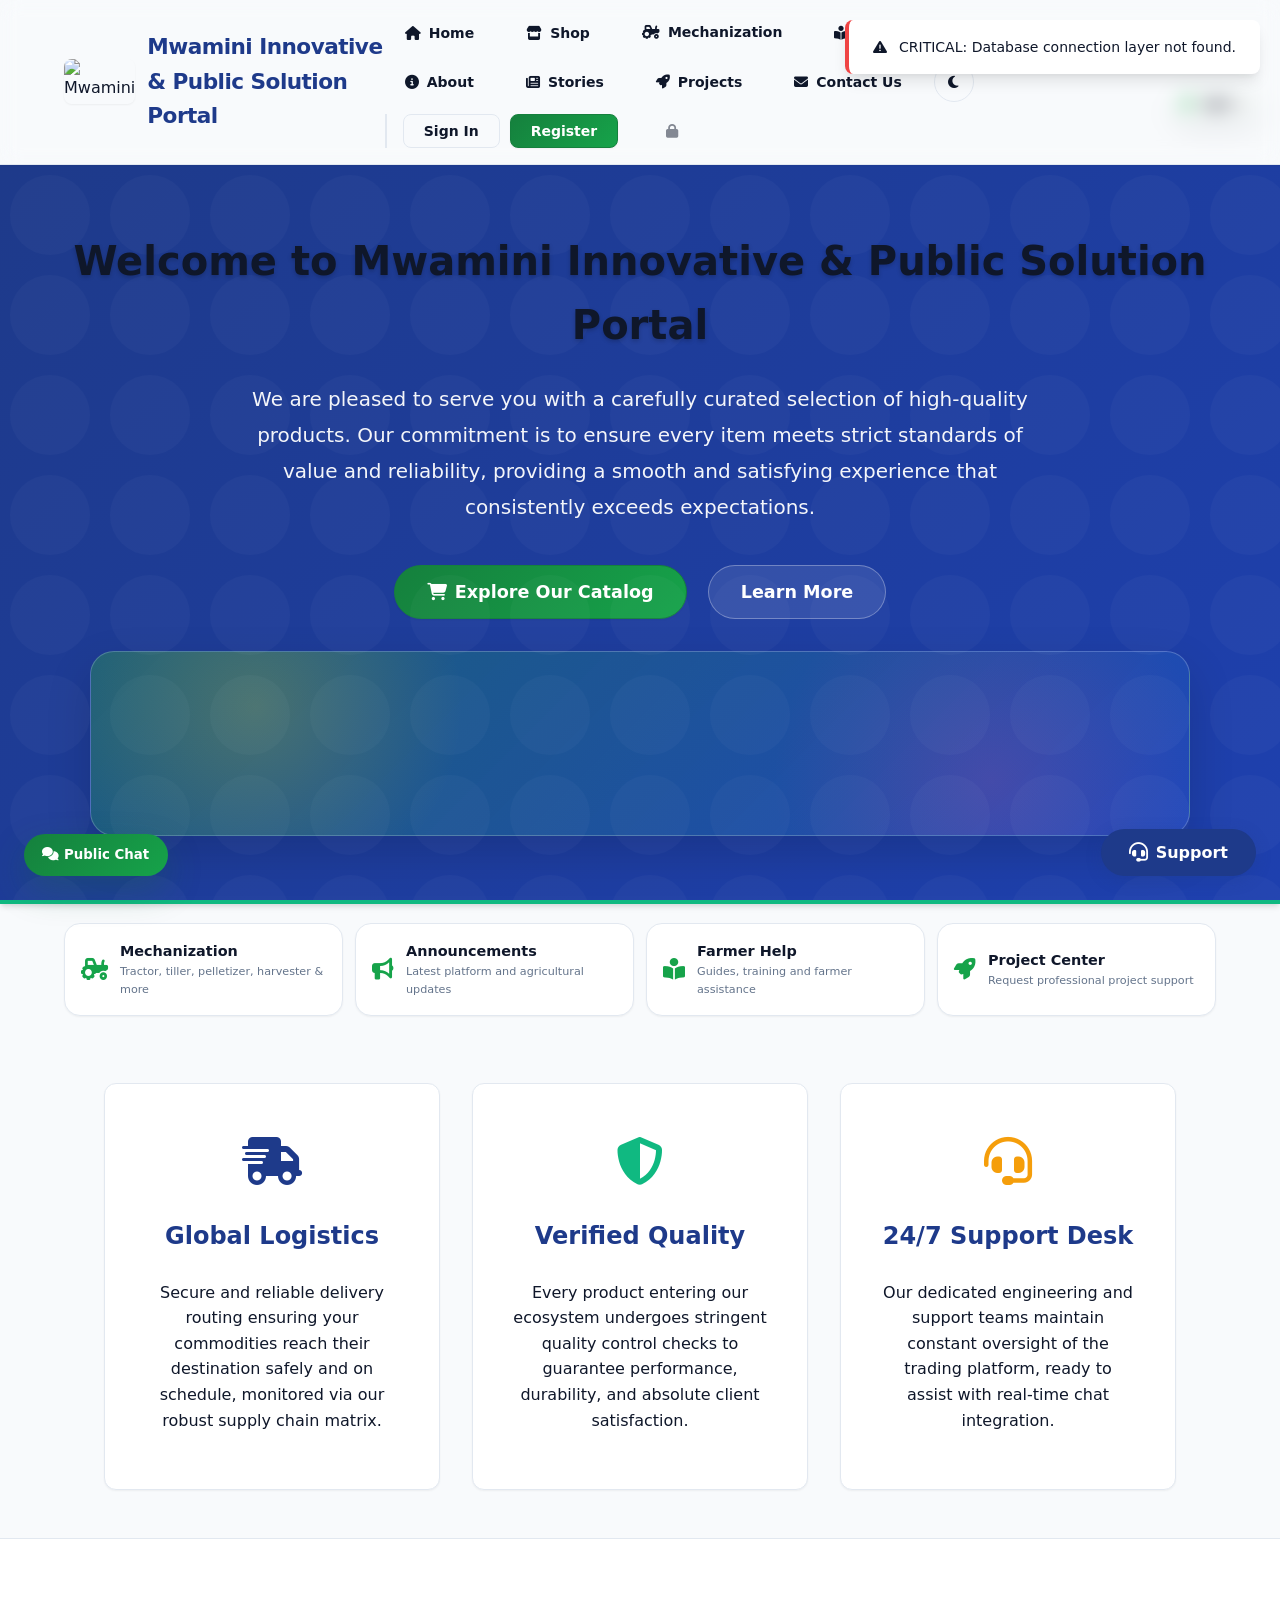
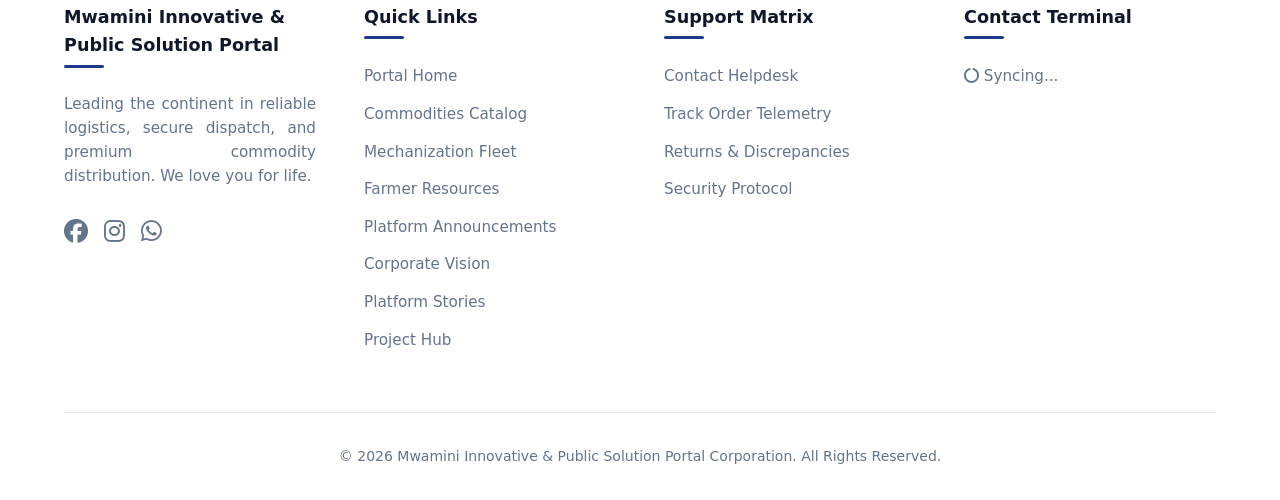
==== commit 5da93d4a: "Update index.html" ====
--- a/index.html
+++ b/index.html
@@ -5642,162 +5642,5 @@
 })();
 </script>
 
-
-<style id="mwamini-v6-language-story-fix">
-/* V6: language selector + independent Story actions. No existing layout is removed. */
-.mwamini-language-switcher{
-  display:inline-flex;align-items:center;gap:.25rem;margin-left:.35rem;
-  padding:.18rem .35rem;border:1px solid #dbeafe;border-radius:999px;
-  background:#fff;box-shadow:0 2px 8px rgba(15,23,42,.06);z-index:20;
-}
-.mwamini-language-switcher select{
-  border:0;outline:0;background:transparent;color:#0f172a;
-  font-weight:800;font-size:.72rem;padding:.35rem .4rem;cursor:pointer;
-}
-.mwamini-story-actions{
-  display:grid !important;grid-template-columns:minmax(0,1fr) auto !important;
-  gap:.55rem !important;align-items:center !important;width:100% !important;
-  margin-top:.55rem !important;
-}
-.mwamini-story-details{min-width:0 !important;}
-.mwamini-story-social{
-  display:flex !important;align-items:center !important;justify-content:flex-end !important;
-  gap:.3rem !important;flex:0 0 auto !important;
-}
-.mwamini-story-social .interaction-btn{
-  width:34px !important;height:34px !important;min-width:34px !important;
-  padding:0 !important;border-radius:9px !important;
-  display:inline-flex !important;align-items:center !important;justify-content:center !important;
-}
-.mwamini-story-social .interaction-btn span{margin-left:.18rem !important;font-size:.62rem !important;}
-@media(max-width:640px){
-  .mwamini-story-actions{grid-template-columns:1fr !important;}
-  .mwamini-story-social{justify-content:flex-start !important;}
-}
-</style>
-
-<script id="mwamini-v6-language-story-script">
-(function(){
-"use strict";
-
-/* Five-language UI dictionary. User-created titles/content are never translated. */
-const LANGS={
-en:{name:"English",home:"Home",shop:"Shop",mechanization:"Mechanization",farmerHelp:"Farmer Help",announcements:"Announcements",about:"About",stories:"Stories",projects:"Projects",contact:"Contact Us",myAccount:"My Account",support:"Support",publicChat:"Public Chat",viewDetails:"View Details",viewPayload:"View Payload",comments:"Comments",like:"Like",story:"Story",systemBroadcast:"System Broadcast",newUpdates:"New updates",available:"Available",orderNow:"Order Now",bookNow:"Book Now",reorder:"Reorder",delete:"Delete",cancel:"Cancel",logout:"Logout",emergencyLogout:"Emergency Logout",amountDue:"Amount due",paymentExpired:"Payment window expired",editClosed:"2-hour edit window closed",units:"units"},
-fr:{name:"Français",home:"Accueil",shop:"Boutique",mechanization:"Mécanisation",farmerHelp:"Aide aux agriculteurs",announcements:"Annonces",about:"À propos",stories:"Histoires",projects:"Projets",contact:"Nous contacter",myAccount:"Mon compte",support:"Assistance",publicChat:"Chat public",viewDetails:"Voir les détails",viewPayload:"Voir le contenu",comments:"Commentaires",like:"J’aime",story:"Histoire",systemBroadcast:"Diffusion système",newUpdates:"Nouvelles mises à jour",available:"Disponible",orderNow:"Commander",bookNow:"Réserver",reorder:"Recommander",delete:"Supprimer",cancel:"Annuler",logout:"Déconnexion",emergencyLogout:"Déconnexion d’urgence",amountDue:"Montant à payer",paymentExpired:"Délai de paiement expiré",editClosed:"Délai de modification de 2 heures expiré",units:"unités"},
-rw:{name:"Kinyarwanda",home:"Ahabanza",shop:"Isoko",mechanization:"Imashini z’ubuhinzi",farmerHelp:"Ubufasha ku bahinzi",announcements:"Amatangazo",about:"Abo turi bo",stories:"Inkuru",projects:"Imishinga",contact:"Twandikire",myAccount:"Konti yanjye",support:"Ubufasha",publicChat:"Ikiganiro rusange",viewDetails:"Reba birambuye",viewPayload:"Reba ibirimo",comments:"Ibitekerezo",like:"Kunda",story:"Inkuru",systemBroadcast:"Itangazo rya sisitemu",newUpdates:"Amakuru mashya",available:"Birahari",orderNow:"Tumiza ubu",bookNow:"Reserve ubu",reorder:"Ongera utumize",delete:"Siba",cancel:"Hagarika",logout:"Sohoka",emergencyLogout:"Sohoka byihutirwa",amountDue:"Amafaranga agomba kwishyurwa",paymentExpired:"Igihe cyo kwishyura cyarangiye",editClosed:"Igihe cy’amasaha 2 cyo guhindura cyarangiye",units:"ibintu"},
-sw:{name:"Kiswahili",home:"Nyumbani",shop:"Duka",mechanization:"Mitambo ya kilimo",farmerHelp:"Msaada kwa wakulima",announcements:"Matangazo",about:"Kuhusu",stories:"Hadithi",projects:"Miradi",contact:"Wasiliana nasi",myAccount:"Akaunti yangu",support:"Msaada",publicChat:"Mazungumzo ya Umma",viewDetails:"Tazama maelezo",viewPayload:"Tazama yaliyomo",comments:"Maoni",like:"Penda",story:"Hadithi",systemBroadcast:"Tangazo la mfumo",newUpdates:"Taarifa mpya",available:"Inapatikana",orderNow:"Agiza sasa",bookNow:"Weka nafasi sasa",reorder:"Agiza tena",delete:"Futa",cancel:"Ghairi",logout:"Toka",emergencyLogout:"Toka kwa dharura",amountDue:"Kiasi cha kulipa",paymentExpired:"Muda wa malipo umeisha",editClosed:"Muda wa saa 2 wa kuhariri umeisha",units:"vitu"},
-ln:{name:"Lingala",home:"Ebandeli",shop:"Zando",mechanization:"Bamasini ya bilanga",farmerHelp:"Lisungi ya basali ya bilanga",announcements:"Mayebisi",about:"Etali biso",stories:"Masolo",projects:"Misala",contact:"Solola na biso",myAccount:"Konti na ngai",support:"Lisungi",publicChat:"Masolo ya bato nyonso",viewDetails:"Tala makambo",viewPayload:"Tala makambo nyonso",comments:"Makanisi",like:"Sepela",story:"Lisolo",systemBroadcast:"Mayebisi ya système",newUpdates:"Sango ya sika",available:"Ezali",orderNow:"Tinda commande sikoyo",bookNow:"Bomba esika",reorder:"Tinda lisusu",delete:"Longola",cancel:"Tika",logout:"Bima",emergencyLogout:"Bima noki",amountDue:"Mbongo ya kofuta",paymentExpired:"Ntango ya kofuta esili",editClosed:"Ntango ya ngonga mibale esili",units:"biloko"}
-};
-
-const KEY="mwamini_language_v6";
-let lang=localStorage.getItem(KEY)||"en";
-if(!LANGS[lang])lang="en";
-window.mwaminiLanguage=()=>lang;
-window.mwaminiText=k=>(LANGS[lang]&&LANGS[lang][k])||LANGS.en[k]||k;
-
-const exact={
-"Home":"home","Shop":"shop","Mechanization":"mechanization","Farmer Help":"farmerHelp",
-"Announcements":"announcements","About":"about","Stories":"stories","Projects":"projects",
-"Contact Us":"contact","My Account":"myAccount","Support":"support","Public Chat":"publicChat",
-"View Details":"viewDetails","View Payload":"viewPayload","Comments":"comments","Like":"like",
-"Story":"story","System Broadcast":"systemBroadcast","New updates":"newUpdates",
-"Available":"available","Order Now":"orderNow","Book Now":"bookNow","Reorder":"reorder",
-"Delete":"delete","Cancel":"cancel","Logout":"logout","Emergency Logout":"emergencyLogout"
-};
-
-function translateFixedText(){
-  document.documentElement.lang=lang;
-  document.querySelectorAll("[data-i18n]").forEach(el=>{
-    const k=el.getAttribute("data-i18n");
-    if(!LANGS[lang][k])return;
-    if(el.matches("input,textarea"))el.placeholder=LANGS[lang][k];
-    else el.textContent=LANGS[lang][k];
-  });
-  const walker=document.createTreeWalker(document.body,NodeFilter.SHOW_TEXT);
-  const nodes=[];let n;
-  while(n=walker.nextNode()){
-    const p=n.parentElement;
-    if(!p||["SCRIPT","STYLE","TEXTAREA","INPUT"].includes(p.tagName))continue;
-    if(exact[n.nodeValue.trim()])nodes.push(n);
-  }
-  nodes.forEach(n=>{
-    const raw=n.nodeValue.trim(),k=exact[raw],lead=n.nodeValue.match(/^\s*/)?.[0]||"",trail=n.nodeValue.match(/\s*$/)?.[0]||"";
-    n.nodeValue=lead+LANGS[lang][k]+trail;
-  });
-}
-
-function addLanguageSelector(){
-  if(document.getElementById("mwamini-language-selector"))return;
-  const host=document.querySelector(".user-nav-group")?.parentElement ||
-             document.querySelector(".nav-group")?.parentElement ||
-             document.querySelector("header");
-  if(!host)return;
-  const wrap=document.createElement("div");
-  wrap.className="mwamini-language-switcher";
-  wrap.innerHTML=`<i class="fa-solid fa-language" style="color:#16a34a"></i>
-  <select id="mwamini-language-selector" aria-label="Language">
-    <option value="en">English</option><option value="fr">Français</option>
-    <option value="rw">Kinyarwanda</option><option value="sw">Kiswahili</option>
-    <option value="ln">Lingala</option>
-  </select>`;
-  host.appendChild(wrap);
-  const s=wrap.querySelector("select");s.value=lang;
-  s.addEventListener("change",()=>{
-    lang=s.value;localStorage.setItem(KEY,lang);translateFixedText();
-    if(Array.isArray(window.localStoriesCache)&&window.mwaminiRenderStoriesV6)window.mwaminiRenderStoriesV6(window.localStoriesCache);
-  });
-}
-
-/* Story Like and Comments are independent controls, no longer inside the Details button. */
-window.mwaminiRenderStoriesV6=function(list){
-  const c=document.getElementById("stories-container");if(!c)return;
-  list=Array.isArray(list)?list:[];c.innerHTML="";
-  if(!list.length){
-    c.innerHTML=`<div style="grid-column:1/-1;text-align:center;padding:4rem;color:var(--text-muted)">No stories published currently.</div>`;
-    return;
-  }
-  const f=document.createDocumentFragment();
-  list.forEach(s=>{
-    const info=(typeof firstMedia==="function")?firstMedia(s,["image_url","media_url","file_url","asset_url"]):{raw:s.image_url||"",key:"image_url"};
-    const renderMedia=(typeof media==="function")?media(info.raw,{mimeType:s.mime_type||s.media_type||s.file_type,sourceKey:info.key,label:s.title||"Story"}):`<img src="${info.raw||""}" style="width:100%;height:100%;object-fit:contain;background:#f8fafc">`;
-    const card=document.createElement("article");card.className="product-card";
-    card.innerHTML=`
-      <span class="stock-badge bg-update"><i class="fa-solid fa-newspaper"></i> ${LANGS[lang].story}</span>
-      <div class="product-media-container">${renderMedia}</div>
-      <div class="product-content">
-        <div>
-          <h3 class="product-title">${typeof esc==="function"?esc(s.title||"Platform Story"):String(s.title||"Platform Story")}</h3>
-          <div style="font-size:.66rem;color:var(--text-muted);margin-bottom:.3rem">${s.updated_at?new Date(s.updated_at).toLocaleDateString():""}</div>
-          <div style="font-size:.72rem;color:var(--text-muted);line-height:1.4;max-height:4.2em;overflow:hidden">${typeof esc==="function"?esc((s.content||"").replace(/<[^>]*>/g," ").trim().slice(0,180)):String(s.content||"").replace(/<[^>]*>/g," ").trim().slice(0,180)}</div>
-        </div>
-        <div class="mwamini-story-actions">
-          <button type="button" class="btn btn-primary mwamini-story-details" onclick="viewStoryDetails('${s.id}')">
-            <i class="fa-solid fa-book-open"></i> ${LANGS[lang].viewDetails}
-          </button>
-          <div class="mwamini-story-social">
-            <button type="button" class="interaction-btn" title="${LANGS[lang].like}" aria-label="${LANGS[lang].like}" onclick="toggleLike('${s.id}','story',event)">
-              <i class="fa-regular fa-heart"></i><span id="likes-count-${s.id}">${Number(s.likes_count||0)}</span>
-            </button>
-            <button type="button" class="interaction-btn" title="${LANGS[lang].comments}" aria-label="${LANGS[lang].comments}" onclick="openCommentsModal('${s.id}','story')">
-              <i class="fa-solid fa-comment"></i><span id="comments-count-${s.id}">${Number(s.comments_count||0)}</span>
-            </button>
-          </div>
-        </div>
-      </div>`;
-    f.appendChild(card);
-  });
-  c.appendChild(f);
-};
-
-document.addEventListener("DOMContentLoaded",()=>{
-  addLanguageSelector();
-  setTimeout(translateFixedText,150);
-  setTimeout(()=>{
-    if(Array.isArray(window.localStoriesCache))window.mwaminiRenderStoriesV6(window.localStoriesCache);
-  },300);
-});
-})();
-</script>
-
 </body>
 </html>
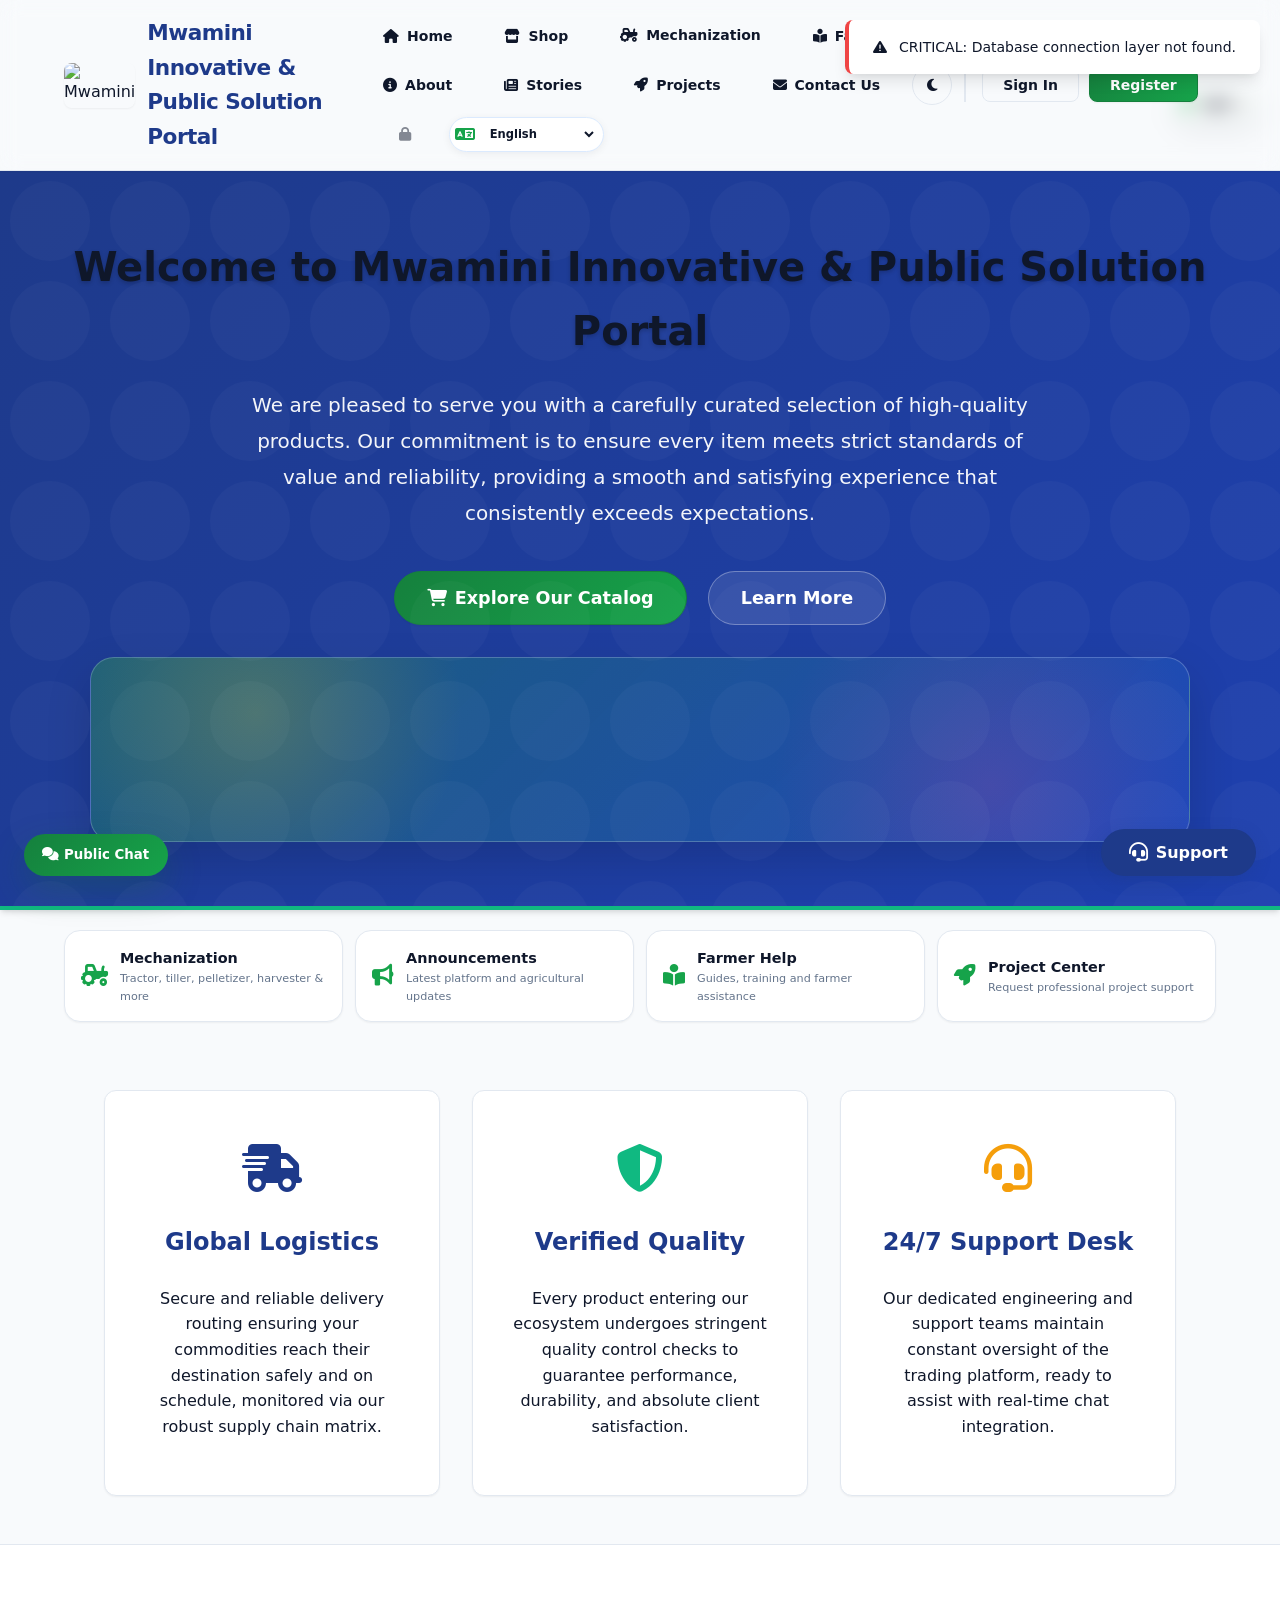
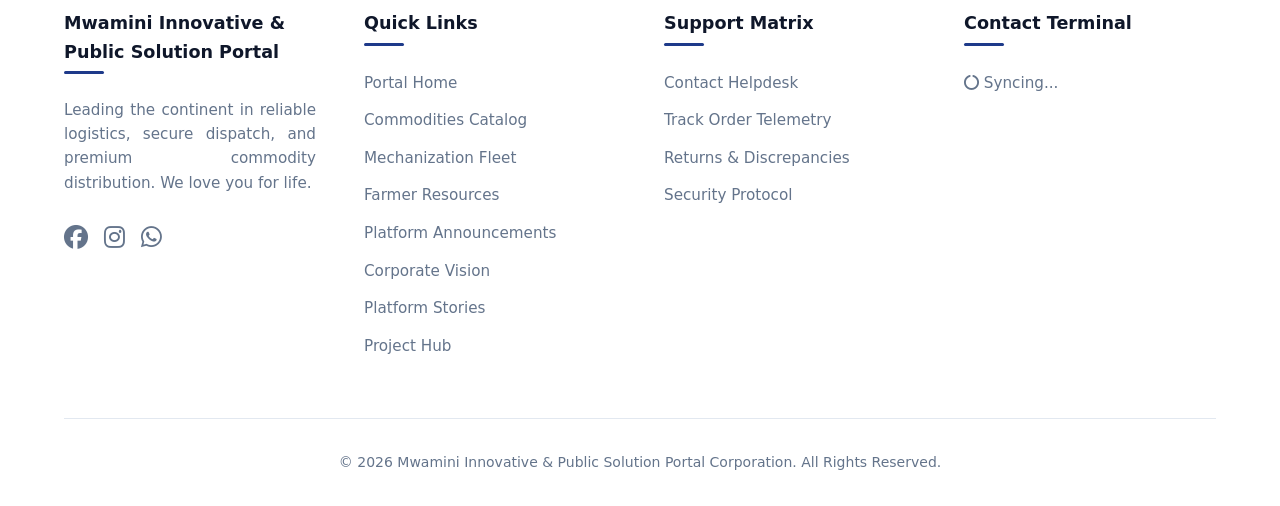
==== commit 634eebd3: "Update index.html" ====
--- a/index.html
+++ b/index.html
@@ -5642,5 +5642,162 @@
 })();
 </script>
 
+
+<style id="mwamini-v6-language-story-fix">
+/* V6: language selector + independent Story actions. No existing layout is removed. */
+.mwamini-language-switcher{
+  display:inline-flex;align-items:center;gap:.25rem;margin-left:.35rem;
+  padding:.18rem .35rem;border:1px solid #dbeafe;border-radius:999px;
+  background:#fff;box-shadow:0 2px 8px rgba(15,23,42,.06);z-index:20;
+}
+.mwamini-language-switcher select{
+  border:0;outline:0;background:transparent;color:#0f172a;
+  font-weight:800;font-size:.72rem;padding:.35rem .4rem;cursor:pointer;
+}
+.mwamini-story-actions{
+  display:grid !important;grid-template-columns:minmax(0,1fr) auto !important;
+  gap:.55rem !important;align-items:center !important;width:100% !important;
+  margin-top:.55rem !important;
+}
+.mwamini-story-details{min-width:0 !important;}
+.mwamini-story-social{
+  display:flex !important;align-items:center !important;justify-content:flex-end !important;
+  gap:.3rem !important;flex:0 0 auto !important;
+}
+.mwamini-story-social .interaction-btn{
+  width:34px !important;height:34px !important;min-width:34px !important;
+  padding:0 !important;border-radius:9px !important;
+  display:inline-flex !important;align-items:center !important;justify-content:center !important;
+}
+.mwamini-story-social .interaction-btn span{margin-left:.18rem !important;font-size:.62rem !important;}
+@media(max-width:640px){
+  .mwamini-story-actions{grid-template-columns:1fr !important;}
+  .mwamini-story-social{justify-content:flex-start !important;}
+}
+</style>
+
+<script id="mwamini-v6-language-story-script">
+(function(){
+"use strict";
+
+/* Five-language UI dictionary. User-created titles/content are never translated. */
+const LANGS={
+en:{name:"English",home:"Home",shop:"Shop",mechanization:"Mechanization",farmerHelp:"Farmer Help",announcements:"Announcements",about:"About",stories:"Stories",projects:"Projects",contact:"Contact Us",myAccount:"My Account",support:"Support",publicChat:"Public Chat",viewDetails:"View Details",viewPayload:"View Payload",comments:"Comments",like:"Like",story:"Story",systemBroadcast:"System Broadcast",newUpdates:"New updates",available:"Available",orderNow:"Order Now",bookNow:"Book Now",reorder:"Reorder",delete:"Delete",cancel:"Cancel",logout:"Logout",emergencyLogout:"Emergency Logout",amountDue:"Amount due",paymentExpired:"Payment window expired",editClosed:"2-hour edit window closed",units:"units"},
+fr:{name:"Français",home:"Accueil",shop:"Boutique",mechanization:"Mécanisation",farmerHelp:"Aide aux agriculteurs",announcements:"Annonces",about:"À propos",stories:"Histoires",projects:"Projets",contact:"Nous contacter",myAccount:"Mon compte",support:"Assistance",publicChat:"Chat public",viewDetails:"Voir les détails",viewPayload:"Voir le contenu",comments:"Commentaires",like:"J’aime",story:"Histoire",systemBroadcast:"Diffusion système",newUpdates:"Nouvelles mises à jour",available:"Disponible",orderNow:"Commander",bookNow:"Réserver",reorder:"Recommander",delete:"Supprimer",cancel:"Annuler",logout:"Déconnexion",emergencyLogout:"Déconnexion d’urgence",amountDue:"Montant à payer",paymentExpired:"Délai de paiement expiré",editClosed:"Délai de modification de 2 heures expiré",units:"unités"},
+rw:{name:"Kinyarwanda",home:"Ahabanza",shop:"Isoko",mechanization:"Imashini z’ubuhinzi",farmerHelp:"Ubufasha ku bahinzi",announcements:"Amatangazo",about:"Abo turi bo",stories:"Inkuru",projects:"Imishinga",contact:"Twandikire",myAccount:"Konti yanjye",support:"Ubufasha",publicChat:"Ikiganiro rusange",viewDetails:"Reba birambuye",viewPayload:"Reba ibirimo",comments:"Ibitekerezo",like:"Kunda",story:"Inkuru",systemBroadcast:"Itangazo rya sisitemu",newUpdates:"Amakuru mashya",available:"Birahari",orderNow:"Tumiza ubu",bookNow:"Reserve ubu",reorder:"Ongera utumize",delete:"Siba",cancel:"Hagarika",logout:"Sohoka",emergencyLogout:"Sohoka byihutirwa",amountDue:"Amafaranga agomba kwishyurwa",paymentExpired:"Igihe cyo kwishyura cyarangiye",editClosed:"Igihe cy’amasaha 2 cyo guhindura cyarangiye",units:"ibintu"},
+sw:{name:"Kiswahili",home:"Nyumbani",shop:"Duka",mechanization:"Mitambo ya kilimo",farmerHelp:"Msaada kwa wakulima",announcements:"Matangazo",about:"Kuhusu",stories:"Hadithi",projects:"Miradi",contact:"Wasiliana nasi",myAccount:"Akaunti yangu",support:"Msaada",publicChat:"Mazungumzo ya Umma",viewDetails:"Tazama maelezo",viewPayload:"Tazama yaliyomo",comments:"Maoni",like:"Penda",story:"Hadithi",systemBroadcast:"Tangazo la mfumo",newUpdates:"Taarifa mpya",available:"Inapatikana",orderNow:"Agiza sasa",bookNow:"Weka nafasi sasa",reorder:"Agiza tena",delete:"Futa",cancel:"Ghairi",logout:"Toka",emergencyLogout:"Toka kwa dharura",amountDue:"Kiasi cha kulipa",paymentExpired:"Muda wa malipo umeisha",editClosed:"Muda wa saa 2 wa kuhariri umeisha",units:"vitu"},
+ln:{name:"Lingala",home:"Ebandeli",shop:"Zando",mechanization:"Bamasini ya bilanga",farmerHelp:"Lisungi ya basali ya bilanga",announcements:"Mayebisi",about:"Etali biso",stories:"Masolo",projects:"Misala",contact:"Solola na biso",myAccount:"Konti na ngai",support:"Lisungi",publicChat:"Masolo ya bato nyonso",viewDetails:"Tala makambo",viewPayload:"Tala makambo nyonso",comments:"Makanisi",like:"Sepela",story:"Lisolo",systemBroadcast:"Mayebisi ya système",newUpdates:"Sango ya sika",available:"Ezali",orderNow:"Tinda commande sikoyo",bookNow:"Bomba esika",reorder:"Tinda lisusu",delete:"Longola",cancel:"Tika",logout:"Bima",emergencyLogout:"Bima noki",amountDue:"Mbongo ya kofuta",paymentExpired:"Ntango ya kofuta esili",editClosed:"Ntango ya ngonga mibale esili",units:"biloko"}
+};
+
+const KEY="mwamini_language_v6";
+let lang=localStorage.getItem(KEY)||"en";
+if(!LANGS[lang])lang="en";
+window.mwaminiLanguage=()=>lang;
+window.mwaminiText=k=>(LANGS[lang]&&LANGS[lang][k])||LANGS.en[k]||k;
+
+const exact={
+"Home":"home","Shop":"shop","Mechanization":"mechanization","Farmer Help":"farmerHelp",
+"Announcements":"announcements","About":"about","Stories":"stories","Projects":"projects",
+"Contact Us":"contact","My Account":"myAccount","Support":"support","Public Chat":"publicChat",
+"View Details":"viewDetails","View Payload":"viewPayload","Comments":"comments","Like":"like",
+"Story":"story","System Broadcast":"systemBroadcast","New updates":"newUpdates",
+"Available":"available","Order Now":"orderNow","Book Now":"bookNow","Reorder":"reorder",
+"Delete":"delete","Cancel":"cancel","Logout":"logout","Emergency Logout":"emergencyLogout"
+};
+
+function translateFixedText(){
+  document.documentElement.lang=lang;
+  document.querySelectorAll("[data-i18n]").forEach(el=>{
+    const k=el.getAttribute("data-i18n");
+    if(!LANGS[lang][k])return;
+    if(el.matches("input,textarea"))el.placeholder=LANGS[lang][k];
+    else el.textContent=LANGS[lang][k];
+  });
+  const walker=document.createTreeWalker(document.body,NodeFilter.SHOW_TEXT);
+  const nodes=[];let n;
+  while(n=walker.nextNode()){
+    const p=n.parentElement;
+    if(!p||["SCRIPT","STYLE","TEXTAREA","INPUT"].includes(p.tagName))continue;
+    if(exact[n.nodeValue.trim()])nodes.push(n);
+  }
+  nodes.forEach(n=>{
+    const raw=n.nodeValue.trim(),k=exact[raw],lead=n.nodeValue.match(/^\s*/)?.[0]||"",trail=n.nodeValue.match(/\s*$/)?.[0]||"";
+    n.nodeValue=lead+LANGS[lang][k]+trail;
+  });
+}
+
+function addLanguageSelector(){
+  if(document.getElementById("mwamini-language-selector"))return;
+  const host=document.querySelector(".user-nav-group")?.parentElement ||
+             document.querySelector(".nav-group")?.parentElement ||
+             document.querySelector("header");
+  if(!host)return;
+  const wrap=document.createElement("div");
+  wrap.className="mwamini-language-switcher";
+  wrap.innerHTML=`<i class="fa-solid fa-language" style="color:#16a34a"></i>
+  <select id="mwamini-language-selector" aria-label="Language">
+    <option value="en">English</option><option value="fr">Français</option>
+    <option value="rw">Kinyarwanda</option><option value="sw">Kiswahili</option>
+    <option value="ln">Lingala</option>
+  </select>`;
+  host.appendChild(wrap);
+  const s=wrap.querySelector("select");s.value=lang;
+  s.addEventListener("change",()=>{
+    lang=s.value;localStorage.setItem(KEY,lang);translateFixedText();
+    if(Array.isArray(window.localStoriesCache)&&window.mwaminiRenderStoriesV6)window.mwaminiRenderStoriesV6(window.localStoriesCache);
+  });
+}
+
+/* Story Like and Comments are independent controls, no longer inside the Details button. */
+window.mwaminiRenderStoriesV6=function(list){
+  const c=document.getElementById("stories-container");if(!c)return;
+  list=Array.isArray(list)?list:[];c.innerHTML="";
+  if(!list.length){
+    c.innerHTML=`<div style="grid-column:1/-1;text-align:center;padding:4rem;color:var(--text-muted)">No stories published currently.</div>`;
+    return;
+  }
+  const f=document.createDocumentFragment();
+  list.forEach(s=>{
+    const info=(typeof firstMedia==="function")?firstMedia(s,["image_url","media_url","file_url","asset_url"]):{raw:s.image_url||"",key:"image_url"};
+    const renderMedia=(typeof media==="function")?media(info.raw,{mimeType:s.mime_type||s.media_type||s.file_type,sourceKey:info.key,label:s.title||"Story"}):`<img src="${info.raw||""}" style="width:100%;height:100%;object-fit:contain;background:#f8fafc">`;
+    const card=document.createElement("article");card.className="product-card";
+    card.innerHTML=`
+      <span class="stock-badge bg-update"><i class="fa-solid fa-newspaper"></i> ${LANGS[lang].story}</span>
+      <div class="product-media-container">${renderMedia}</div>
+      <div class="product-content">
+        <div>
+          <h3 class="product-title">${typeof esc==="function"?esc(s.title||"Platform Story"):String(s.title||"Platform Story")}</h3>
+          <div style="font-size:.66rem;color:var(--text-muted);margin-bottom:.3rem">${s.updated_at?new Date(s.updated_at).toLocaleDateString():""}</div>
+          <div style="font-size:.72rem;color:var(--text-muted);line-height:1.4;max-height:4.2em;overflow:hidden">${typeof esc==="function"?esc((s.content||"").replace(/<[^>]*>/g," ").trim().slice(0,180)):String(s.content||"").replace(/<[^>]*>/g," ").trim().slice(0,180)}</div>
+        </div>
+        <div class="mwamini-story-actions">
+          <button type="button" class="btn btn-primary mwamini-story-details" onclick="viewStoryDetails('${s.id}')">
+            <i class="fa-solid fa-book-open"></i> ${LANGS[lang].viewDetails}
+          </button>
+          <div class="mwamini-story-social">
+            <button type="button" class="interaction-btn" title="${LANGS[lang].like}" aria-label="${LANGS[lang].like}" onclick="toggleLike('${s.id}','story',event)">
+              <i class="fa-regular fa-heart"></i><span id="likes-count-${s.id}">${Number(s.likes_count||0)}</span>
+            </button>
+            <button type="button" class="interaction-btn" title="${LANGS[lang].comments}" aria-label="${LANGS[lang].comments}" onclick="openCommentsModal('${s.id}','story')">
+              <i class="fa-solid fa-comment"></i><span id="comments-count-${s.id}">${Number(s.comments_count||0)}</span>
+            </button>
+          </div>
+        </div>
+      </div>`;
+    f.appendChild(card);
+  });
+  c.appendChild(f);
+};
+
+document.addEventListener("DOMContentLoaded",()=>{
+  addLanguageSelector();
+  setTimeout(translateFixedText,150);
+  setTimeout(()=>{
+    if(Array.isArray(window.localStoriesCache))window.mwaminiRenderStoriesV6(window.localStoriesCache);
+  },300);
+});
+})();
+</script>
+
 </body>
 </html>
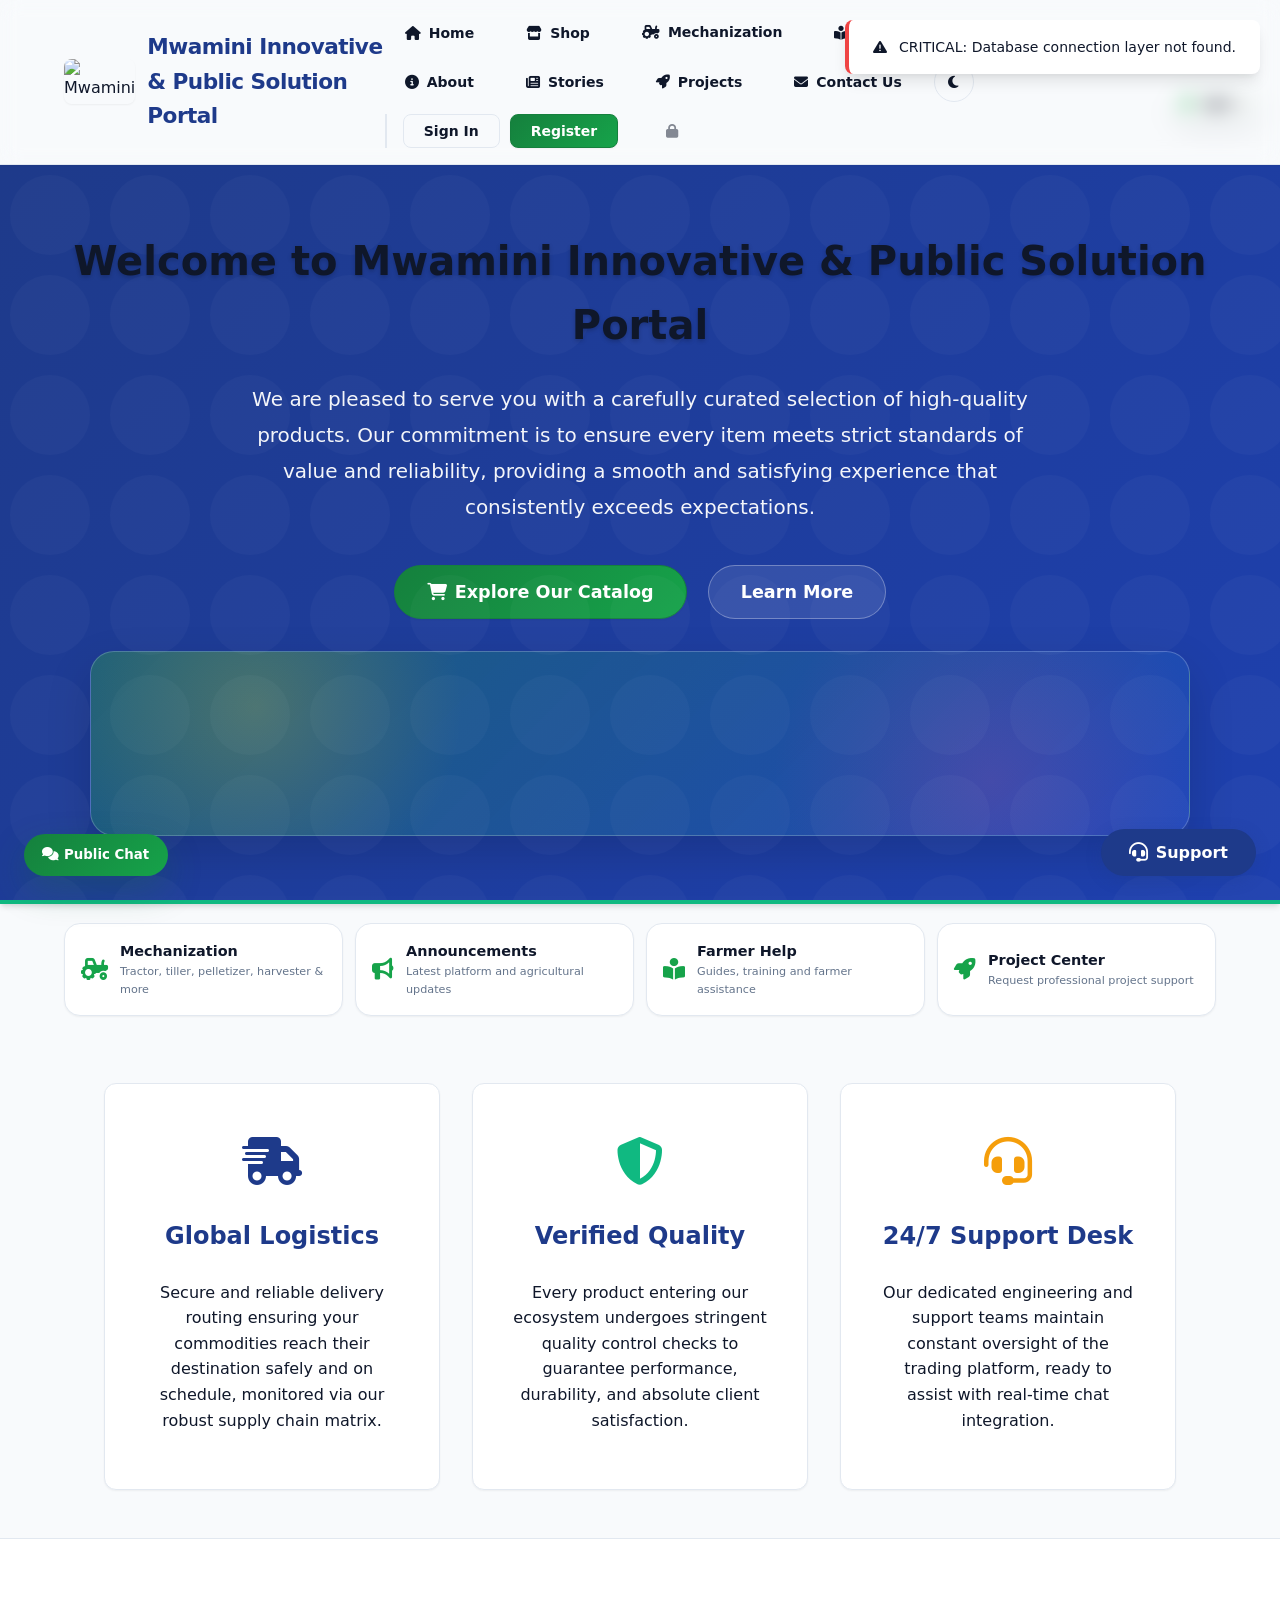
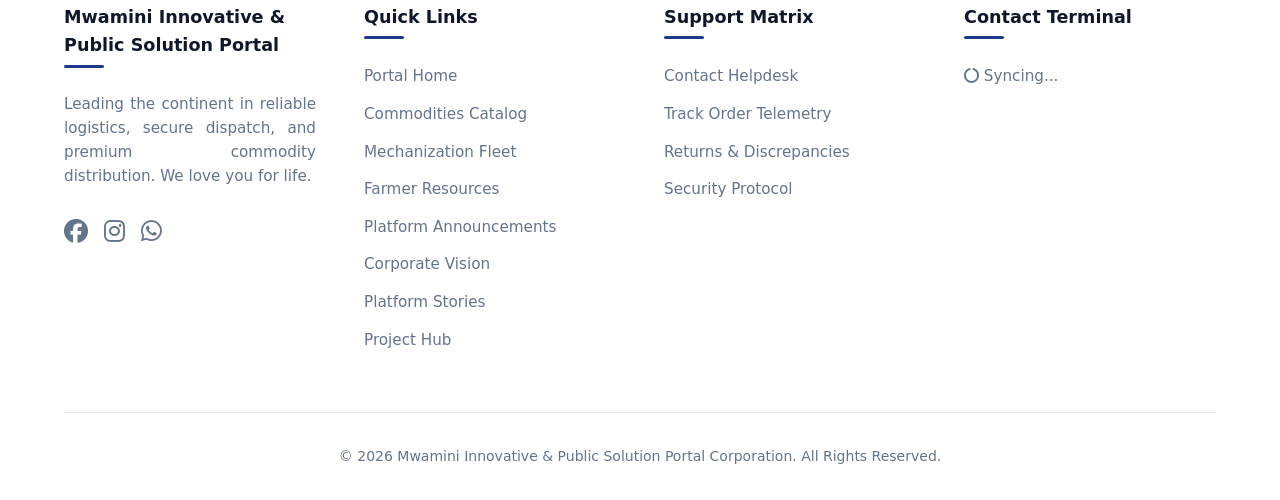
==== commit af16f399: "Update index.html" ====
--- a/index.html
+++ b/index.html
@@ -5135,669 +5135,5 @@
   }
 })();
 </script>
-
-<style id="mwamini-v5-final-repair">
-/* V5: media must be visible, complete, and never cropped. */
-.product-media-container,
-.mech-media-container,
-.farmer-help-media-container,
-.order-project-media-container{
-  flex:0 0 43% !important;
-  min-height:150px !important;
-  background:#f0fdf4 !important;
-  overflow:hidden !important;
-  position:relative !important;
-}
-.product-media-container img,
-.mech-media-container img,
-.farmer-help-media-container img,
-.order-project-media-container img{
-  width:100% !important;
-  height:100% !important;
-  object-fit:contain !important;
-  object-position:center !important;
-  display:block !important;
-  background:#f8fafc !important;
-}
-.product-media-container video,
-.mech-media-container video,
-.farmer-help-media-container video,
-.order-project-media-container video{
-  width:100% !important;
-  height:100% !important;
-  object-fit:contain !important;
-  object-position:center !important;
-  display:block !important;
-  background:#071a0e !important;
-}
-.mwamini-v5-doc-frame{
-  width:100% !important;height:100% !important;min-height:150px !important;border:0 !important;background:#fff !important;
-}
-.mwamini-v5-doc-card{
-  width:100%;height:100%;min-height:150px;display:flex;align-items:center;justify-content:center;
-  padding:.65rem;text-align:center;background:linear-gradient(145deg,#dcfce7,#dbeafe);
-}
-.mwamini-v5-doc-card strong{display:block;color:#166534;font-size:.72rem;margin:.2rem 0}
-.mwamini-v5-doc-card small{display:block;color:#475569;font-size:.6rem;word-break:break-word}
-.mwamini-v5-doc-card a{display:none !important}
-.mwamini-v5-media-error{display:flex;align-items:center;justify-content:center;width:100%;height:100%;padding:.7rem;text-align:center;color:#64748b;background:#f8fafc;font-size:.68rem}
-.mwamini-v5-media-error strong{display:block;color:#166534;margin:.2rem 0}
-
-/* Announcement: deliberately slow, seamless loop. */
-#dynamic-announcement .announcement-marquee-track,
-#mwamini-seamless-track{
-  animation-duration:92s !important;
-  animation-timing-function:linear !important;
-}
-
-/* Order quantity / amount due controls inside My Account. */
-.mwamini-order-quantity{
-  display:inline-flex;align-items:center;gap:.25rem;border:1px solid #bbf7d0;border-radius:999px;
-  padding:.15rem;background:#f0fdf4;white-space:nowrap;
-}
-.mwamini-order-quantity button{
-  width:24px;height:24px;border:0;border-radius:50%;cursor:pointer;background:#16a34a;color:#fff;font-weight:900;
-  display:inline-flex;align-items:center;justify-content:center;
-}
-.mwamini-order-quantity button:disabled{opacity:.45;cursor:not-allowed}
-.mwamini-order-quantity strong{min-width:25px;text-align:center;font-size:.72rem}
-.mwamini-due-box{
-  margin-top:.35rem;padding:.45rem .55rem;border-radius:10px;background:#f0fdf4;border:1px solid #bbf7d0;
-  color:#166534;font-size:.65rem;line-height:1.35;
-}
-.mwamini-due-box.expired{background:#fff7ed;border-color:#fed7aa;color:#9a3412}
-.mwamini-due-amount{font-weight:900;font-size:.76rem}
-.mwamini-due-countdown{font-weight:800}
-
-/* Avatar completion is optional: no automatic popup. */
-#profile-completion-modal{display:none !important}
-</style>
-
-<script>
-(function mwaminiV5FinalRepair(){
-  "use strict";
-
-  const BUCKET = "product-assets";
-  const IMAGE_EXT = ["jpg","jpeg","png","gif","webp","svg","avif","bmp"];
-  const VIDEO_EXT = ["mp4","webm","ogv","mov","m4v"];
-  const AUDIO_EXT = ["mp3","wav","m4a","aac","flac","ogg"];
-  const DOC_EXT = ["pdf","doc","docx","txt","rtf","xls","xlsx","csv","ppt","pptx"];
-
-  function clean(v){
-    if(v === null || v === undefined) return "";
-    return String(v).trim().replace(/^['"]|['"]$/g,"");
-  }
-  function esc(v){
-    if(typeof escapeHTML === "function") return escapeHTML(String(v ?? ""));
-    return String(v ?? "").replace(/[&<>"']/g,m=>({"&":"&amp;","<":"&lt;",">":"&gt;",'"':"&quot;","'":"&#39;"}[m]));
-  }
-  function attr(v){ return esc(v).replace(/`/g,"&#96;"); }
-
-  /* Handles URLs, Supabase public paths, encoded paths, and JSON media fields. */
-  function unpack(raw){
-    if(raw && typeof raw === "object"){
-      for(const k of ["url","publicUrl","public_url","path","name","src"]) if(raw[k]) return clean(raw[k]);
-    }
-    let s = clean(raw);
-    if(!s) return "";
-    if((s[0] === "{" || s[0] === "[") && s.length < 10000){
-      try{
-        const parsed = JSON.parse(s);
-        if(Array.isArray(parsed)) return unpack(parsed[0]);
-        return unpack(parsed);
-      }catch(_){}
-    }
-    return s;
-  }
-  function pathFrom(raw){
-    const s = unpack(raw);
-    if(!s) return "";
-    try{
-      const u = new URL(s, location.href);
-      const marker = "/storage/v1/object/public/" + BUCKET + "/";
-      const i = u.pathname.indexOf(marker);
-      if(i >= 0) return decodeURIComponent(u.pathname.slice(i + marker.length));
-    }catch(_){}
-    const marker = "/storage/v1/object/public/" + BUCKET + "/";
-    if(s.includes(marker)) return decodeURIComponent(s.split(marker)[1].split("?")[0].split("#")[0]);
-    return decodeURIComponent(s.replace(/^\/+/,"").replace(/^product-assets\//i,""));
-  }
-  function resolve(raw){
-    const s = unpack(raw);
-    if(!s) return "";
-    if(/^(data:|blob:|https?:\/\/)/i.test(s)) return s;
-    if(/^\/\//.test(s)) return location.protocol + s;
-    if(window.supabase?.storage){
-      const p = pathFrom(s);
-      try{
-        const r = window.supabase.storage.from(BUCKET).getPublicUrl(p);
-        if(r?.data?.publicUrl) return r.data.publicUrl;
-      }catch(_){}
-    }
-    try{return new URL(s,location.href).href}catch(_){return s}
-  }
-  function extension(raw){
-    const s = unpack(raw);
-    try{
-      const u = new URL(s,location.href);
-      const n = (u.pathname.split("/").pop() || "").toLowerCase();
-      const i=n.lastIndexOf(".");
-      return i>=0?n.slice(i+1):"";
-    }catch(_){
-      const n=s.split("?")[0].split("#")[0].split("/").pop()||"";
-      const i=n.lastIndexOf(".");
-      return i>=0?n.slice(i+1).toLowerCase():"";
-    }
-  }
-  function typeOf(raw,mime,key){
-    const s=(unpack(raw)+" "+clean(mime)+" "+clean(key)).toLowerCase();
-    const e=extension(raw);
-    if(s.includes("image/") || key==="image_url" || IMAGE_EXT.includes(e)) return "image";
-    if(s.includes("video/") || VIDEO_EXT.includes(e)) return "video";
-    if(s.includes("audio/") || AUDIO_EXT.includes(e)) return "audio";
-    if(s.includes("pdf") || e==="pdf") return "pdf";
-    if(s.includes("wordprocessingml") || s.includes("spreadsheetml") || s.includes("presentationml") || DOC_EXT.includes(e)) return "document";
-    return key==="media_url" ? "image" : "document";
-  }
-  function firstMedia(item, keys){
-    for(const k of keys){
-      if(item && item[k]) return {raw:item[k],key:k};
-    }
-    return {raw:"",key:""};
-  }
-
-  function media(raw, opt){
-    opt=opt||{};
-    const source=unpack(raw), url=resolve(source), kind=typeOf(source,opt.mimeType,opt.sourceKey), label=esc(opt.label||"Media");
-    if(!url){
-      return `<div class="mwamini-v5-media-error"><div><i class="fa-solid fa-image" style="font-size:1.5rem;color:#16a34a"></i><strong>${label}</strong><span>No media was supplied.</span></div></div>`;
-    }
-    const safe=attr(url);
-    if(kind==="image"){
-      const fallback=attr(source);
-      return `<img src="${safe}" data-v5-source="${fallback}" alt="${label}" loading="${opt.detail?"eager":"lazy"}" decoding="async"
-        style="width:100%;height:100%;object-fit:contain;object-position:center;background:#f8fafc"
-        onerror="window.mwaminiV5MediaError(this)">`;
-    }
-    if(kind==="video"){
-      return `<video src="${safe}" controls playsinline preload="metadata" style="width:100%;height:100%;object-fit:contain;background:#071a0e"
-        onerror="window.mwaminiV5MediaError(this)"></video>`;
-    }
-    if(kind==="audio"){
-      return `<div class="mwamini-v5-doc-card"><div><i class="fa-solid fa-volume-high" style="font-size:1.5rem;color:#16a34a"></i><strong>Audio</strong><audio controls src="${safe}" style="width:100%;max-width:240px"></audio></div></div>`;
-    }
-    if(kind==="pdf"){
-      return `<iframe class="mwamini-v5-doc-frame" src="${safe}#toolbar=0&navpanes=0" title="${label}" loading="lazy"></iframe>`;
-    }
-    if(kind==="document"){
-      const viewer="https://docs.google.com/gview?embedded=1&url="+encodeURIComponent(url);
-      return `<iframe class="mwamini-v5-doc-frame" src="${attr(viewer)}" title="${label}" loading="lazy"></iframe>`;
-    }
-    return `<div class="mwamini-v5-media-error"><div><i class="fa-solid fa-file" style="font-size:1.5rem;color:#16a34a"></i><strong>${label}</strong><span>Preview unavailable.</span></div></div>`;
-  }
-
-  window.mwaminiV5MediaError=function(el){
-    if(!el || el.dataset.v5Failed==="1") return;
-    el.dataset.v5Failed="1";
-    const source=el.dataset.v5Source || el.currentSrc || el.src || "";
-    const wrap=el.closest(".product-media-container,.mech-media-container,.farmer-help-media-container,.order-project-media-container,#details-media");
-    if(!wrap) return;
-
-    /* Try one encoded/public URL rebuild before displaying an error. */
-    const rebuilt=resolve(source);
-    if(rebuilt && rebuilt!==el.src){
-      el.src=rebuilt;
-      el.dataset.v5Source=rebuilt;
-      el.dataset.v5Retried="1";
-      return;
-    }
-    wrap.innerHTML=`<div class="mwamini-v5-media-error"><div><i class="fa-solid fa-triangle-exclamation" style="font-size:1.5rem;color:#facc15"></i><strong>Media could not be loaded</strong><span>Please check the stored asset.</span></div></div>`;
-  };
-
-  function text(v,n=180){
-    const s=typeof DOMPurify!=="undefined" ? DOMPurify.sanitize(v||"").replace(/<[^>]*>/g," ").replace(/\s+/g," ").trim() : clean(v);
-    return s.length>n?s.slice(0,n).trim()+"…":s;
-  }
-
-  /* ---------- Direct media renderers ---------- */
-  window.renderAnnouncementsV5=function(list){
-    const c=document.getElementById("public-announcements-container");
-    if(!c)return;
-    list=Array.isArray(list)?list:[];
-    c.innerHTML="";
-    if(!list.length){c.innerHTML='<div style="grid-column:1/-1;text-align:center;padding:4rem;color:var(--text-muted)">No active broadcasts currently.</div>';return}
-    const f=document.createDocumentFragment();
-    list.forEach(a=>{
-      const info=firstMedia(a,["image_url","media_url","file_url","asset_url"]);
-      const card=document.createElement("article");card.className="product-card";
-      card.innerHTML=`<span class="stock-badge bg-update"><i class="fa-solid fa-tower-broadcast"></i> System Broadcast</span>
-        <div class="product-media-container">${media(info.raw,{mimeType:a.mime_type||a.media_type||a.file_type,sourceKey:info.key,label:a.title||"Announcement"})}</div>
-        <div class="product-content">
-          <div><h4 style="font-size:.68rem;margin:0 0 .35rem;color:var(--text-muted);font-weight:700;text-transform:uppercase">${esc(a.created_at?new Date(a.created_at).toLocaleDateString():"")}</h4>
-          <div style="font-size:.72rem;line-height:1.4;max-height:4.2em;overflow:hidden">${esc(text(a.content,220))}</div></div>
-          <div style="margin-top:auto"><button type="button" class="btn btn-outline" style="width:100%;font-size:.68rem;padding:.35rem" onclick="viewAnnouncementDetails('${attr(a.id)}')"><i class="fa-solid fa-file-lines"></i> View Payload</button></div>
-          <div class="interaction-bar" style="margin-top:.25rem;padding-top:.35rem">
-            <button type="button" class="interaction-btn" onclick="toggleLike('${attr(a.id)}','announcement',event)"><i class="fa-regular fa-heart"></i> <span id="likes-count-${attr(a.id)}">${Number(a.likes_count||0)}</span></button>
-            <button type="button" class="interaction-btn" onclick="openCommentsModal('${attr(a.id)}','announcement')"><i class="fa-solid fa-comment"></i> <span id="comments-count-${attr(a.id)}">${Number(a.comments_count||0)}</span></button>
-          </div>
-        </div>`;
-      f.appendChild(card);
-    });
-    c.appendChild(f);
-  };
-
-  window.renderStoriesV5=function(list){
-    const c=document.getElementById("stories-container");if(!c)return;
-    list=Array.isArray(list)?list:[];c.innerHTML="";
-    if(!list.length){c.innerHTML='<div style="grid-column:1/-1;text-align:center;padding:4rem;color:var(--text-muted)">No stories published currently.</div>';return}
-    const f=document.createDocumentFragment();
-    list.forEach(s=>{
-      const info=firstMedia(s,["image_url","media_url","file_url","asset_url"]);
-      const card=document.createElement("article");card.className="product-card";
-      card.innerHTML=`<span class="stock-badge bg-update"><i class="fa-solid fa-newspaper"></i> Story</span>
-        <div class="product-media-container">${media(info.raw,{mimeType:s.mime_type||s.media_type||s.file_type,sourceKey:info.key,label:s.title||"Story"})}</div>
-        <div class="product-content">
-          <div><h3 class="product-title">${esc(s.title||"Platform Story")}</h3>
-          <div style="font-size:.66rem;color:var(--text-muted);margin-bottom:.3rem">${esc(s.updated_at?new Date(s.updated_at).toLocaleDateString():"")}</div>
-          <div style="font-size:.72rem;color:var(--text-muted);line-height:1.4;max-height:4.2em;overflow:hidden">${esc(text(s.content,180))}</div></div>
-          <div style="margin-top:auto"><button type="button" class="btn btn-primary" style="width:100%;font-size:.68rem;padding:.35rem" onclick="viewStoryDetails('${attr(s.id)}')"><i class="fa-solid fa-book-open"></i> View Details</button></div>
-          <div class="interaction-bar" style="margin-top:.25rem;padding-top:.35rem">
-            <button type="button" class="interaction-btn" onclick="toggleLike('${attr(s.id)}','story',event)"><i class="fa-regular fa-heart"></i> <span id="likes-count-${attr(s.id)}">${Number(s.likes_count||0)}</span></button>
-            <button type="button" class="interaction-btn" onclick="openCommentsModal('${attr(s.id)}','story')"><i class="fa-solid fa-comment"></i> <span id="comments-count-${attr(s.id)}">${Number(s.comments_count||0)}</span></button>
-          </div>
-        </div>`;
-      f.appendChild(card);
-    });
-    c.appendChild(f);
-  };
-
-  window.renderFarmerHelpV5=function(list){
-    const c=document.getElementById("farmer-help-container");if(!c)return;
-    list=Array.isArray(list)?list:[];c.innerHTML="";
-    if(!list.length){c.innerHTML='<div style="grid-column:1/-1;text-align:center;padding:4rem;color:var(--text-muted)">No educational resources available.</div>';return}
-    const f=document.createDocumentFragment();
-    list.forEach(d=>{
-      const info=firstMedia(d,["media_url","image_url","file_url","asset_url"]);
-      const card=document.createElement("article");card.className="farmer-help-card";
-      card.innerHTML=`<div class="farmer-help-media-container">${media(info.raw,{mimeType:d.mime_type||d.media_type||d.file_type,sourceKey:info.key,label:d.title||"Farmer resource"})}</div>
-        <div class="farmer-help-content"><div><h3 class="farmer-help-title">${esc(d.title||"Farmer Help")}</h3>
-        <div class="farmer-help-description">${esc(text(d.content,170))}</div></div>
-        <div class="farmer-help-footer"><div class="interaction-bar">
-          <button type="button" class="interaction-btn" onclick="toggleLike('${attr(d.id)}','farmer_help',event)"><i class="fa-regular fa-heart"></i> <span id="likes-count-${attr(d.id)}">${Number(d.likes_count||0)}</span></button>
-          <button type="button" class="interaction-btn" onclick="openCommentsModal('${attr(d.id)}','farmer_help')"><i class="fa-solid fa-comment"></i> <span id="comments-count-${attr(d.id)}">${Number(d.comments_count||0)}</span></button>
-        </div><button type="button" class="btn btn-primary" style="font-size:.65rem;padding:.3rem" onclick="viewFarmerHelpDetails('${attr(d.id)}')"><i class="fa-solid fa-book-open"></i> View Details</button></div></div>`;
-      f.appendChild(card);
-    });
-    c.appendChild(f);
-  };
-
-  /* Replace loaders without changing their database queries. */
-  window.fetchAnnouncements=async function(){
-    try{
-      const {data,error}=await window.supabase.from("announcements").select("*").eq("active",true).order("created_at",{ascending:false});
-      if(error)throw error;
-      localAnnouncementsCache=data||[];
-      const b=document.getElementById("dynamic-announcement");
-      if(b){
-        const content=localAnnouncementsCache.map(a=>text(a.content,260)).filter(Boolean);
-        const sequence=["New updates:",...content].join("   •   ");
-        const duplicated=sequence+"   •   "+sequence;
-        b.innerHTML=`<div id="mwamini-seamless-announcement"><div id="mwamini-seamless-track"><span class="mwamini-seamless-item">${esc(duplicated)}</span><span class="mwamini-seamless-item" aria-hidden="true">${esc(duplicated)}</span></div></div>`;
-        b.classList.toggle("active",!!content.length);
-      }
-      window.renderAnnouncementsV5(localAnnouncementsCache);
-    }catch(e){console.error("Announcements V5:",e)}
-  };
-
-  window.fetchStories=async function(){
-    try{
-      const {data,error}=await window.supabase.from("stories").select("*").eq("active",true).order("updated_at",{ascending:false});
-      if(error)throw error;
-      localStoriesCache=data||[];
-      window.renderStoriesV5(localStoriesCache);
-    }catch(e){console.error("Stories V5:",e);showToast?.("Stories could not be refreshed.","error")}
-  };
-
-  window.initializeFarmerHelpDocs=async function(){
-    try{
-      const {data,error}=await window.supabase.from("farmer_help").select("*").order("created_at",{ascending:false});
-      if(error)throw error;
-      localFarmerHelpCache=data||[];
-      window.renderFarmerHelpV5(localFarmerHelpCache);
-    }catch(e){console.error("Farmer Help V5:",e);showToast?.("Farmer Help could not be refreshed.","error")}
-  };
-
-  /* Direct media in details. */
-  window.viewAnnouncementDetails=function(id){
-    const item=(localAnnouncementsCache||[]).find(x=>String(x.id)===String(id));if(!item)return;
-    const info=firstMedia(item,["image_url","media_url","file_url","asset_url"]);
-    document.getElementById("details-title").innerHTML=`<i class="fa-solid fa-bullhorn"></i> ${esc(item.title||"Announcement")}`;
-    const box=document.getElementById("details-media");box.innerHTML=info.raw?media(info.raw,{mimeType:item.mime_type||item.media_type||item.file_type,sourceKey:info.key,label:item.title||"Announcement",detail:true}):"";box.style.display=info.raw?"block":"none";
-    document.getElementById("details-desc").innerHTML=DOMPurify.sanitize(item.content||"");
-    document.getElementById("details-modal").classList.add("active");
-  };
-  window.viewStoryDetails=function(id){
-    const item=(localStoriesCache||[]).find(x=>String(x.id)===String(id));if(!item)return;
-    const info=firstMedia(item,["image_url","media_url","file_url","asset_url"]);
-    document.getElementById("details-title").innerHTML=`<i class="fa-solid fa-newspaper"></i> ${esc(item.title||"Story")}`;
-    const box=document.getElementById("details-media");box.innerHTML=info.raw?media(info.raw,{mimeType:item.mime_type||item.media_type||item.file_type,sourceKey:info.key,label:item.title||"Story",detail:true}):"";box.style.display=info.raw?"block":"none";
-    document.getElementById("details-desc").innerHTML=DOMPurify.sanitize(item.content||"");
-    document.getElementById("details-modal").classList.add("active");
-  };
-  window.viewFarmerHelpDetails=function(id){
-    const item=(localFarmerHelpCache||[]).find(x=>String(x.id)===String(id));if(!item)return;
-    const info=firstMedia(item,["media_url","image_url","file_url","asset_url"]);
-    document.getElementById("details-title").innerHTML=`<i class="fa-solid fa-book-open-reader"></i> ${esc(item.title||"Farmer Help")}`;
-    const box=document.getElementById("details-media");box.innerHTML=info.raw?media(info.raw,{mimeType:item.mime_type||item.media_type||item.file_type,sourceKey:info.key,label:item.title||"Farmer resource",detail:true}):"";box.style.display=info.raw?"block":"none";
-    document.getElementById("details-desc").innerHTML=DOMPurify.sanitize(item.content||"");
-    document.getElementById("details-modal").classList.add("active");
-  };
-
-  /* ---------- Likes: explicit event, duplicate-safe ---------- */
-  window.toggleLike=async function(targetId,type,evt){
-    if(!currentUser){openAuthModal("login");showToast("Please sign in to like this content.","warning");return}
-    const btn=evt?.currentTarget || document.querySelector(`[onclick*="toggleLike('${CSS.escape(String(targetId))}'"]`);
-    try{
-      const likeType=type+"_like";
-      const {data:existing,error:readError}=await window.supabase.from("interactions").select("id").eq("target_id",targetId).eq("type",likeType).eq("user_id",currentUser.id).maybeSingle();
-      if(readError)throw readError;
-      if(existing){showToast("You already liked this item.","info");return}
-      const table=type==="story"?"stories":type==="announcement"?"announcements":null;
-      if(table){
-        const {data:item,error}=await window.supabase.from(table).select("likes_count").eq("id",targetId).single();
-        if(error)throw error;
-        const count=Number(item?.likes_count||0)+1;
-        const {error:updateError}=await window.supabase.from(table).update({likes_count:count}).eq("id",targetId);
-        if(updateError)throw updateError;
-        const span=document.getElementById(`likes-count-${targetId}`);if(span)span.textContent=String(count);
-      }
-      const {error:insertError}=await window.supabase.from("interactions").insert([{target_id:targetId,type:likeType,user_id:currentUser.id}]);
-      if(insertError)throw insertError;
-      if(btn){btn.classList.add("liked");const icon=btn.querySelector("i");if(icon){icon.classList.remove("fa-regular");icon.classList.add("fa-solid")}}
-      showToast("Like saved.","success");
-    }catch(e){console.error("V5 like:",e);showToast(e.message||"Like could not be saved.","error")}
-  };
-
-  /* ---------- Comments: always refresh count and open modal ---------- */
-  const oldOpenComments=window.openCommentsModal;
-  window.openCommentsModal=function(targetId,type){
-    if(typeof oldOpenComments==="function"){oldOpenComments(targetId,type);return}
-    document.getElementById("comment-target-id").value=targetId;
-    document.getElementById("comment-target-type").value=type;
-    document.getElementById("comments-modal").classList.add("active");
-  };
-
-  /* ---------- My Account: quantity + amount due within two hours ---------- */
-  function moneyForProduct(product){
-    const m=String(product?.description||"").match(/\[CURRENCY:([A-Z]{3})\]/);
-    const currency=m?m[1]:"USD";
-    const rates=(typeof exchangeRates!=="undefined"?exchangeRates:{});
-    const selected=document.getElementById("currency-select")?.value||currency;
-    const base=Number(product?.price||0)/(rates[currency]||1);
-    const value=base*(rates[selected]||1);
-    const symbols={RWF:"Fr ",KES:"KSh ",UGX:"USh ",TZS:"TSh ",BIF:"FBu ",USD:"$ ",EUR:"€ ",GBP:"£ ",CAD:"$ ",AED:"د.إ ",SAR:"ر.س ",CNY:"¥ ",INR:"₹ ",JPY:"¥ ",ZAR:"R "};
-    return {currency:selected,symbol:symbols[selected]||selected+" ",value};
-  }
-  function dueInfo(o,product){
-    const created=new Date(o.created_at||Date.now()).getTime();
-    const deadline=created+2*60*60*1000;
-    const remaining=Math.max(0,deadline-Date.now());
-    const due=moneyForProduct(product).value*Number(o.quantity||1);
-    return {remaining,deadline,due};
-  }
-  window.changeOrderQuantity=async function(orderId,delta){
-    if(!currentUser)return;
-    try{
-      const {data:o,error:oe}=await window.supabase.from("orders").select("*").eq("id",orderId).eq("user_id",currentUser.id).single();
-      if(oe)throw oe;
-      const age=Date.now()-new Date(o.created_at||0).getTime();
-      if(age>2*60*60*1000)throw new Error("The 2-hour payment window has expired.");
-      if(!["Pending","Processing","Waiting","Under Review"].includes(String(o.status)))throw new Error("This order is no longer editable.");
-      const oldQty=Math.max(1,Number(o.quantity||1)), newQty=Math.max(1,oldQty+Number(delta||0));
-      if(newQty===oldQty)return;
-      const productId=o.product_id;
-      const {data:p,error:pe}=await window.supabase.from("products").select("*").eq("id",productId).single();
-      if(pe)throw pe;
-      const stock=Number(p.quantity||0);
-      const difference=newQty-oldQty;
-      if(difference>0 && stock<difference)throw new Error(`Only ${stock} additional unit(s) are available.`);
-      const {error:ue}=await window.supabase.from("orders").update({quantity:newQty}).eq("id",orderId).eq("user_id",currentUser.id);
-      if(ue)throw ue;
-      const {error:se}=await window.supabase.from("products").update({quantity:stock-difference}).eq("id",productId);
-      if(se)throw se;
-      showToast("Order quantity updated.","success");
-      await window.loadUserOrders();
-      if(typeof initializePublicCatalog==="function")initializePublicCatalog();
-    }catch(e){console.error("Quantity update:",e);showToast(e.message||"Quantity could not be updated.","error")}
-  };
-
-  window.loadUserOrders=async function(){
-    const tbody=document.getElementById("user-orders-body");if(!tbody||!currentUser)return;
-    tbody.innerHTML='<tr><td colspan="5" style="text-align:center"><i class="fa-solid fa-spinner fa-spin"></i> Loading your orders…</td></tr>';
-    try{
-      const {data,error}=await window.supabase.from("orders").select("*").eq("user_id",currentUser.id).order("created_at",{ascending:false});
-      if(error)throw error;
-      tbody.innerHTML="";
-      if(!data?.length){tbody.innerHTML='<tr><td colspan="5" style="text-align:center;color:var(--text-muted)">No transaction history found.</td></tr>';return}
-      for(const o of data){
-        let product=null;
-        if(o.product_id){
-          const r=await window.supabase.from("products").select("*").eq("id",o.product_id).maybeSingle();
-          product=r.data||null;
-        }
-        const qty=Math.max(1,Number(o.quantity||1)), status=String(o.status||"Pending");
-        const cancellable=["Pending","Processing","Waiting","Under Review"].includes(status);
-        const editable=cancellable && Date.now()-new Date(o.created_at||0).getTime()<=2*60*60*1000;
-        const due=product?dueInfo(o,product):{remaining:0,due:0};
-        const mp=product?moneyForProduct(product):{symbol:"",value:0};
-        const left=Math.floor(due.remaining/1000);
-        const hh=Math.floor(left/3600),mm=Math.floor((left%3600)/60),ss=left%60;
-        const countdown=due.remaining>0?`${hh}h ${String(mm).padStart(2,"0")}m ${String(ss).padStart(2,"0")}s`:"Payment window expired";
-        const amount=product?`${esc(mp.symbol)}${new Intl.NumberFormat("en-GB").format(Math.round(due.due))}`:"Amount unavailable";
-        const ops=[];
-        if(editable){
-          ops.push(`<span class="mwamini-order-quantity"><button type="button" onclick="changeOrderQuantity('${attr(o.id)}',-1)" ${qty<=1?"disabled":""}>−</button><strong>${qty}</strong><button type="button" onclick="changeOrderQuantity('${attr(o.id)}',1)">+</button></span>`);
-          ops.push(`<button type="button" class="btn btn-danger-outline" style="font-size:.64rem;padding:.25rem .4rem" onclick="cancelUserOrder('${attr(o.id)}','${attr(o.product_id||"")}',${qty})"><i class="fa-solid fa-xmark"></i> Cancel</button>`);
-        }else if(cancellable){
-          ops.push(`<span style="font-size:.62rem;color:#9a3412">2-hour edit window closed</span>`);
-        }
-        if(["Cancelled","Completed","Delivered"].includes(status)&&o.product_id)ops.push(`<button type="button" class="btn btn-primary" style="font-size:.64rem;padding:.25rem .4rem" onclick="reorderUserOrder('${attr(o.id)}','${attr(o.product_id)}')"><i class="fa-solid fa-rotate-right"></i> Reorder</button>`);
-        if(["Cancelled","Completed"].includes(status))ops.push(`<button type="button" class="btn btn-danger-outline" style="font-size:.64rem;padding:.25rem .4rem" onclick="deleteUserOrder('${attr(o.id)}')"><i class="fa-solid fa-trash"></i> Delete</button>`);
-        tbody.insertAdjacentHTML("beforeend",`<tr>
-          <td class="font-mono text-muted">${esc(String(o.id).substring(0,8).toUpperCase())}</td>
-          <td style="font-weight:600">${esc(o.product_title||"Order")}<br><span style="font-size:.62rem;color:var(--text-muted);font-weight:normal">${esc(o.created_at?new Date(o.created_at).toLocaleString():"")}</span>
-            ${product?`<div class="mwamini-due-box ${due.remaining<=0?"expired":""}"><span class="mwamini-due-amount">Amount due: ${amount}</span><br><span class="mwamini-due-countdown">${esc(countdown)}</span></div>`:""}
-          </td>
-          <td><span style="font-weight:800">${qty}</span> units</td>
-          <td><span class="badge badge-pending">${esc(status)}</span></td>
-          <td style="text-align:right"><div style="display:flex;gap:.3rem;justify-content:flex-end;align-items:center;flex-wrap:wrap">${ops.join("")}</div></td>
-        </tr>`);
-      }
-    }catch(e){console.error("V5 orders:",e);tbody.innerHTML='<tr><td colspan="5" style="text-align:center;color:var(--danger)">Could not load your orders.</td></tr>'}
-  };
-
-  /* Remove the automatic optional-avatar popup completely. */
-  const originalLoadUserProfile=window.loadUserProfile;
-  if(typeof originalLoadUserProfile==="function"){
-    window.loadUserProfile=async function(){
-      const result=await originalLoadUserProfile.apply(this,arguments);
-      const m=document.getElementById("profile-completion-modal");
-      if(m)m.classList.remove("active");
-      return result;
-    };
-  }
-  document.addEventListener("DOMContentLoaded",()=>{
-    const m=document.getElementById("profile-completion-modal");
-    if(m)m.classList.remove("active");
-  });
-
-  /* Re-render whenever the existing navigation loads these sections. */
-  document.addEventListener("DOMContentLoaded",()=>{
-    setTimeout(()=>{
-      if(Array.isArray(window.localAnnouncementsCache)) window.renderAnnouncementsV5(window.localAnnouncementsCache);
-      if(Array.isArray(window.localStoriesCache)) window.renderStoriesV5(window.localStoriesCache);
-      if(Array.isArray(window.localFarmerHelpCache)) window.renderFarmerHelpV5(window.localFarmerHelpCache);
-    },150);
-  });
-})();
-</script>
-
-
-<style id="mwamini-v6-language-story-fix">
-/* V6: language selector + independent Story actions. No existing layout is removed. */
-.mwamini-language-switcher{
-  display:inline-flex;align-items:center;gap:.25rem;margin-left:.35rem;
-  padding:.18rem .35rem;border:1px solid #dbeafe;border-radius:999px;
-  background:#fff;box-shadow:0 2px 8px rgba(15,23,42,.06);z-index:20;
-}
-.mwamini-language-switcher select{
-  border:0;outline:0;background:transparent;color:#0f172a;
-  font-weight:800;font-size:.72rem;padding:.35rem .4rem;cursor:pointer;
-}
-.mwamini-story-actions{
-  display:grid !important;grid-template-columns:minmax(0,1fr) auto !important;
-  gap:.55rem !important;align-items:center !important;width:100% !important;
-  margin-top:.55rem !important;
-}
-.mwamini-story-details{min-width:0 !important;}
-.mwamini-story-social{
-  display:flex !important;align-items:center !important;justify-content:flex-end !important;
-  gap:.3rem !important;flex:0 0 auto !important;
-}
-.mwamini-story-social .interaction-btn{
-  width:34px !important;height:34px !important;min-width:34px !important;
-  padding:0 !important;border-radius:9px !important;
-  display:inline-flex !important;align-items:center !important;justify-content:center !important;
-}
-.mwamini-story-social .interaction-btn span{margin-left:.18rem !important;font-size:.62rem !important;}
-@media(max-width:640px){
-  .mwamini-story-actions{grid-template-columns:1fr !important;}
-  .mwamini-story-social{justify-content:flex-start !important;}
-}
-</style>
-
-<script id="mwamini-v6-language-story-script">
-(function(){
-"use strict";
-
-/* Five-language UI dictionary. User-created titles/content are never translated. */
-const LANGS={
-en:{name:"English",home:"Home",shop:"Shop",mechanization:"Mechanization",farmerHelp:"Farmer Help",announcements:"Announcements",about:"About",stories:"Stories",projects:"Projects",contact:"Contact Us",myAccount:"My Account",support:"Support",publicChat:"Public Chat",viewDetails:"View Details",viewPayload:"View Payload",comments:"Comments",like:"Like",story:"Story",systemBroadcast:"System Broadcast",newUpdates:"New updates",available:"Available",orderNow:"Order Now",bookNow:"Book Now",reorder:"Reorder",delete:"Delete",cancel:"Cancel",logout:"Logout",emergencyLogout:"Emergency Logout",amountDue:"Amount due",paymentExpired:"Payment window expired",editClosed:"2-hour edit window closed",units:"units"},
-fr:{name:"Français",home:"Accueil",shop:"Boutique",mechanization:"Mécanisation",farmerHelp:"Aide aux agriculteurs",announcements:"Annonces",about:"À propos",stories:"Histoires",projects:"Projets",contact:"Nous contacter",myAccount:"Mon compte",support:"Assistance",publicChat:"Chat public",viewDetails:"Voir les détails",viewPayload:"Voir le contenu",comments:"Commentaires",like:"J’aime",story:"Histoire",systemBroadcast:"Diffusion système",newUpdates:"Nouvelles mises à jour",available:"Disponible",orderNow:"Commander",bookNow:"Réserver",reorder:"Recommander",delete:"Supprimer",cancel:"Annuler",logout:"Déconnexion",emergencyLogout:"Déconnexion d’urgence",amountDue:"Montant à payer",paymentExpired:"Délai de paiement expiré",editClosed:"Délai de modification de 2 heures expiré",units:"unités"},
-rw:{name:"Kinyarwanda",home:"Ahabanza",shop:"Isoko",mechanization:"Imashini z’ubuhinzi",farmerHelp:"Ubufasha ku bahinzi",announcements:"Amatangazo",about:"Abo turi bo",stories:"Inkuru",projects:"Imishinga",contact:"Twandikire",myAccount:"Konti yanjye",support:"Ubufasha",publicChat:"Ikiganiro rusange",viewDetails:"Reba birambuye",viewPayload:"Reba ibirimo",comments:"Ibitekerezo",like:"Kunda",story:"Inkuru",systemBroadcast:"Itangazo rya sisitemu",newUpdates:"Amakuru mashya",available:"Birahari",orderNow:"Tumiza ubu",bookNow:"Reserve ubu",reorder:"Ongera utumize",delete:"Siba",cancel:"Hagarika",logout:"Sohoka",emergencyLogout:"Sohoka byihutirwa",amountDue:"Amafaranga agomba kwishyurwa",paymentExpired:"Igihe cyo kwishyura cyarangiye",editClosed:"Igihe cy’amasaha 2 cyo guhindura cyarangiye",units:"ibintu"},
-sw:{name:"Kiswahili",home:"Nyumbani",shop:"Duka",mechanization:"Mitambo ya kilimo",farmerHelp:"Msaada kwa wakulima",announcements:"Matangazo",about:"Kuhusu",stories:"Hadithi",projects:"Miradi",contact:"Wasiliana nasi",myAccount:"Akaunti yangu",support:"Msaada",publicChat:"Mazungumzo ya Umma",viewDetails:"Tazama maelezo",viewPayload:"Tazama yaliyomo",comments:"Maoni",like:"Penda",story:"Hadithi",systemBroadcast:"Tangazo la mfumo",newUpdates:"Taarifa mpya",available:"Inapatikana",orderNow:"Agiza sasa",bookNow:"Weka nafasi sasa",reorder:"Agiza tena",delete:"Futa",cancel:"Ghairi",logout:"Toka",emergencyLogout:"Toka kwa dharura",amountDue:"Kiasi cha kulipa",paymentExpired:"Muda wa malipo umeisha",editClosed:"Muda wa saa 2 wa kuhariri umeisha",units:"vitu"},
-ln:{name:"Lingala",home:"Ebandeli",shop:"Zando",mechanization:"Bamasini ya bilanga",farmerHelp:"Lisungi ya basali ya bilanga",announcements:"Mayebisi",about:"Etali biso",stories:"Masolo",projects:"Misala",contact:"Solola na biso",myAccount:"Konti na ngai",support:"Lisungi",publicChat:"Masolo ya bato nyonso",viewDetails:"Tala makambo",viewPayload:"Tala makambo nyonso",comments:"Makanisi",like:"Sepela",story:"Lisolo",systemBroadcast:"Mayebisi ya système",newUpdates:"Sango ya sika",available:"Ezali",orderNow:"Tinda commande sikoyo",bookNow:"Bomba esika",reorder:"Tinda lisusu",delete:"Longola",cancel:"Tika",logout:"Bima",emergencyLogout:"Bima noki",amountDue:"Mbongo ya kofuta",paymentExpired:"Ntango ya kofuta esili",editClosed:"Ntango ya ngonga mibale esili",units:"biloko"}
-};
-
-const KEY="mwamini_language_v6";
-let lang=localStorage.getItem(KEY)||"en";
-if(!LANGS[lang])lang="en";
-window.mwaminiLanguage=()=>lang;
-window.mwaminiText=k=>(LANGS[lang]&&LANGS[lang][k])||LANGS.en[k]||k;
-
-const exact={
-"Home":"home","Shop":"shop","Mechanization":"mechanization","Farmer Help":"farmerHelp",
-"Announcements":"announcements","About":"about","Stories":"stories","Projects":"projects",
-"Contact Us":"contact","My Account":"myAccount","Support":"support","Public Chat":"publicChat",
-"View Details":"viewDetails","View Payload":"viewPayload","Comments":"comments","Like":"like",
-"Story":"story","System Broadcast":"systemBroadcast","New updates":"newUpdates",
-"Available":"available","Order Now":"orderNow","Book Now":"bookNow","Reorder":"reorder",
-"Delete":"delete","Cancel":"cancel","Logout":"logout","Emergency Logout":"emergencyLogout"
-};
-
-function translateFixedText(){
-  document.documentElement.lang=lang;
-  document.querySelectorAll("[data-i18n]").forEach(el=>{
-    const k=el.getAttribute("data-i18n");
-    if(!LANGS[lang][k])return;
-    if(el.matches("input,textarea"))el.placeholder=LANGS[lang][k];
-    else el.textContent=LANGS[lang][k];
-  });
-  const walker=document.createTreeWalker(document.body,NodeFilter.SHOW_TEXT);
-  const nodes=[];let n;
-  while(n=walker.nextNode()){
-    const p=n.parentElement;
-    if(!p||["SCRIPT","STYLE","TEXTAREA","INPUT"].includes(p.tagName))continue;
-    if(exact[n.nodeValue.trim()])nodes.push(n);
-  }
-  nodes.forEach(n=>{
-    const raw=n.nodeValue.trim(),k=exact[raw],lead=n.nodeValue.match(/^\s*/)?.[0]||"",trail=n.nodeValue.match(/\s*$/)?.[0]||"";
-    n.nodeValue=lead+LANGS[lang][k]+trail;
-  });
-}
-
-function addLanguageSelector(){
-  if(document.getElementById("mwamini-language-selector"))return;
-  const host=document.querySelector(".user-nav-group")?.parentElement ||
-             document.querySelector(".nav-group")?.parentElement ||
-             document.querySelector("header");
-  if(!host)return;
-  const wrap=document.createElement("div");
-  wrap.className="mwamini-language-switcher";
-  wrap.innerHTML=`<i class="fa-solid fa-language" style="color:#16a34a"></i>
-  <select id="mwamini-language-selector" aria-label="Language">
-    <option value="en">English</option><option value="fr">Français</option>
-    <option value="rw">Kinyarwanda</option><option value="sw">Kiswahili</option>
-    <option value="ln">Lingala</option>
-  </select>`;
-  host.appendChild(wrap);
-  const s=wrap.querySelector("select");s.value=lang;
-  s.addEventListener("change",()=>{
-    lang=s.value;localStorage.setItem(KEY,lang);translateFixedText();
-    if(Array.isArray(window.localStoriesCache)&&window.mwaminiRenderStoriesV6)window.mwaminiRenderStoriesV6(window.localStoriesCache);
-  });
-}
-
-/* Story Like and Comments are independent controls, no longer inside the Details button. */
-window.mwaminiRenderStoriesV6=function(list){
-  const c=document.getElementById("stories-container");if(!c)return;
-  list=Array.isArray(list)?list:[];c.innerHTML="";
-  if(!list.length){
-    c.innerHTML=`<div style="grid-column:1/-1;text-align:center;padding:4rem;color:var(--text-muted)">No stories published currently.</div>`;
-    return;
-  }
-  const f=document.createDocumentFragment();
-  list.forEach(s=>{
-    const info=(typeof firstMedia==="function")?firstMedia(s,["image_url","media_url","file_url","asset_url"]):{raw:s.image_url||"",key:"image_url"};
-    const renderMedia=(typeof media==="function")?media(info.raw,{mimeType:s.mime_type||s.media_type||s.file_type,sourceKey:info.key,label:s.title||"Story"}):`<img src="${info.raw||""}" style="width:100%;height:100%;object-fit:contain;background:#f8fafc">`;
-    const card=document.createElement("article");card.className="product-card";
-    card.innerHTML=`
-      <span class="stock-badge bg-update"><i class="fa-solid fa-newspaper"></i> ${LANGS[lang].story}</span>
-      <div class="product-media-container">${renderMedia}</div>
-      <div class="product-content">
-        <div>
-          <h3 class="product-title">${typeof esc==="function"?esc(s.title||"Platform Story"):String(s.title||"Platform Story")}</h3>
-          <div style="font-size:.66rem;color:var(--text-muted);margin-bottom:.3rem">${s.updated_at?new Date(s.updated_at).toLocaleDateString():""}</div>
-          <div style="font-size:.72rem;color:var(--text-muted);line-height:1.4;max-height:4.2em;overflow:hidden">${typeof esc==="function"?esc((s.content||"").replace(/<[^>]*>/g," ").trim().slice(0,180)):String(s.content||"").replace(/<[^>]*>/g," ").trim().slice(0,180)}</div>
-        </div>
-        <div class="mwamini-story-actions">
-          <button type="button" class="btn btn-primary mwamini-story-details" onclick="viewStoryDetails('${s.id}')">
-            <i class="fa-solid fa-book-open"></i> ${LANGS[lang].viewDetails}
-          </button>
-          <div class="mwamini-story-social">
-            <button type="button" class="interaction-btn" title="${LANGS[lang].like}" aria-label="${LANGS[lang].like}" onclick="toggleLike('${s.id}','story',event)">
-              <i class="fa-regular fa-heart"></i><span id="likes-count-${s.id}">${Number(s.likes_count||0)}</span>
-            </button>
-            <button type="button" class="interaction-btn" title="${LANGS[lang].comments}" aria-label="${LANGS[lang].comments}" onclick="openCommentsModal('${s.id}','story')">
-              <i class="fa-solid fa-comment"></i><span id="comments-count-${s.id}">${Number(s.comments_count||0)}</span>
-            </button>
-          </div>
-        </div>
-      </div>`;
-    f.appendChild(card);
-  });
-  c.appendChild(f);
-};
-
-document.addEventListener("DOMContentLoaded",()=>{
-  addLanguageSelector();
-  setTimeout(translateFixedText,150);
-  setTimeout(()=>{
-    if(Array.isArray(window.localStoriesCache))window.mwaminiRenderStoriesV6(window.localStoriesCache);
-  },300);
-});
-})();
-</script>
-
 </body>
 </html>
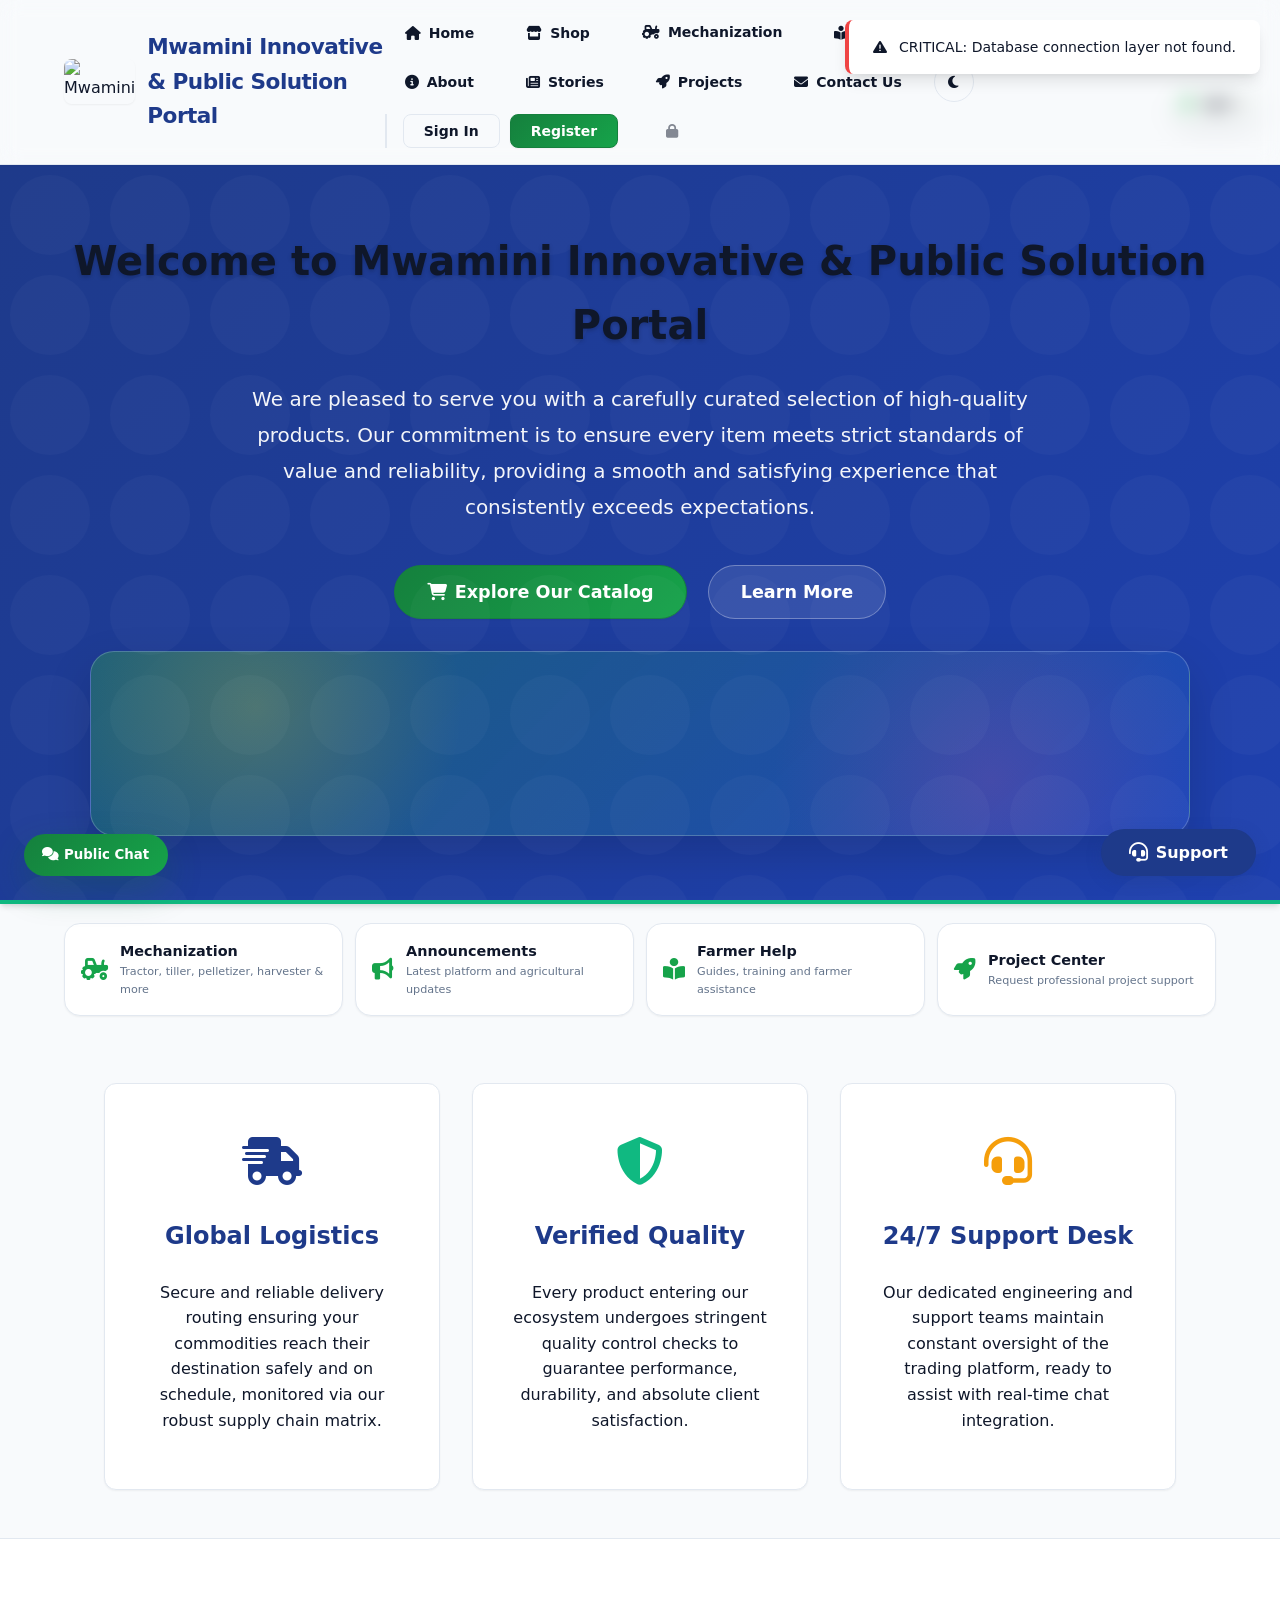
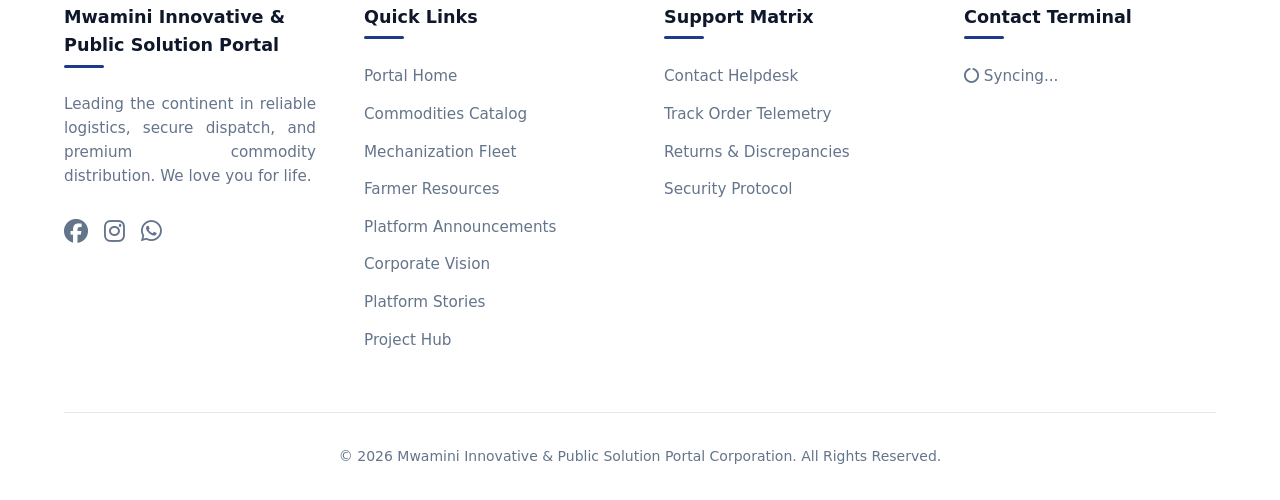
==== commit 7bd1fdc2: "Update index.html" ====
--- a/index.html
+++ b/index.html
@@ -5135,5 +5135,764 @@
   }
 })();
 </script>
+
+<style id="mwamini-v5-final-repair">
+/* V5: media must be visible, complete, and never cropped. */
+.product-media-container,
+.mech-media-container,
+.farmer-help-media-container,
+.order-project-media-container{
+  flex:0 0 43% !important;
+  min-height:150px !important;
+  background:#f0fdf4 !important;
+  overflow:hidden !important;
+  position:relative !important;
+}
+.product-media-container img,
+.mech-media-container img,
+.farmer-help-media-container img,
+.order-project-media-container img{
+  width:100% !important;
+  height:100% !important;
+  object-fit:contain !important;
+  object-position:center !important;
+  display:block !important;
+  background:#f8fafc !important;
+}
+.product-media-container video,
+.mech-media-container video,
+.farmer-help-media-container video,
+.order-project-media-container video{
+  width:100% !important;
+  height:100% !important;
+  object-fit:contain !important;
+  object-position:center !important;
+  display:block !important;
+  background:#071a0e !important;
+}
+.mwamini-v5-doc-frame{
+  width:100% !important;height:100% !important;min-height:150px !important;border:0 !important;background:#fff !important;
+}
+.mwamini-v5-doc-card{
+  width:100%;height:100%;min-height:150px;display:flex;align-items:center;justify-content:center;
+  padding:.65rem;text-align:center;background:linear-gradient(145deg,#dcfce7,#dbeafe);
+}
+.mwamini-v5-doc-card strong{display:block;color:#166534;font-size:.72rem;margin:.2rem 0}
+.mwamini-v5-doc-card small{display:block;color:#475569;font-size:.6rem;word-break:break-word}
+.mwamini-v5-doc-card a{display:none !important}
+.mwamini-v5-media-error{display:flex;align-items:center;justify-content:center;width:100%;height:100%;padding:.7rem;text-align:center;color:#64748b;background:#f8fafc;font-size:.68rem}
+.mwamini-v5-media-error strong{display:block;color:#166534;margin:.2rem 0}
+
+/* Announcement: deliberately slow, seamless loop. */
+#dynamic-announcement .announcement-marquee-track,
+#mwamini-seamless-track{
+  animation-duration:92s !important;
+  animation-timing-function:linear !important;
+}
+
+/* Order quantity / amount due controls inside My Account. */
+.mwamini-order-quantity{
+  display:inline-flex;align-items:center;gap:.25rem;border:1px solid #bbf7d0;border-radius:999px;
+  padding:.15rem;background:#f0fdf4;white-space:nowrap;
+}
+.mwamini-order-quantity button{
+  width:24px;height:24px;border:0;border-radius:50%;cursor:pointer;background:#16a34a;color:#fff;font-weight:900;
+  display:inline-flex;align-items:center;justify-content:center;
+}
+.mwamini-order-quantity button:disabled{opacity:.45;cursor:not-allowed}
+.mwamini-order-quantity strong{min-width:25px;text-align:center;font-size:.72rem}
+.mwamini-due-box{
+  margin-top:.35rem;padding:.45rem .55rem;border-radius:10px;background:#f0fdf4;border:1px solid #bbf7d0;
+  color:#166534;font-size:.65rem;line-height:1.35;
+}
+.mwamini-due-box.expired{background:#fff7ed;border-color:#fed7aa;color:#9a3412}
+.mwamini-due-amount{font-weight:900;font-size:.76rem}
+.mwamini-due-countdown{font-weight:800}
+
+/* Avatar completion is optional: no automatic popup. */
+#profile-completion-modal{display:none !important}
+</style>
+
+<script>
+(function mwaminiV5FinalRepair(){
+  "use strict";
+
+  const BUCKET = "product-assets";
+  const IMAGE_EXT = ["jpg","jpeg","png","gif","webp","svg","avif","bmp"];
+  const VIDEO_EXT = ["mp4","webm","ogv","mov","m4v"];
+  const AUDIO_EXT = ["mp3","wav","m4a","aac","flac","ogg"];
+  const DOC_EXT = ["pdf","doc","docx","txt","rtf","xls","xlsx","csv","ppt","pptx"];
+
+  function clean(v){
+    if(v === null || v === undefined) return "";
+    return String(v).trim().replace(/^['"]|['"]$/g,"");
+  }
+  function esc(v){
+    if(typeof escapeHTML === "function") return escapeHTML(String(v ?? ""));
+    return String(v ?? "").replace(/[&<>"']/g,m=>({"&":"&amp;","<":"&lt;",">":"&gt;",'"':"&quot;","'":"&#39;"}[m]));
+  }
+  function attr(v){ return esc(v).replace(/`/g,"&#96;"); }
+
+  /* Handles URLs, Supabase public paths, encoded paths, and JSON media fields. */
+  function unpack(raw){
+    if(raw && typeof raw === "object"){
+      for(const k of ["url","publicUrl","public_url","path","name","src"]) if(raw[k]) return clean(raw[k]);
+    }
+    let s = clean(raw);
+    if(!s) return "";
+    if((s[0] === "{" || s[0] === "[") && s.length < 10000){
+      try{
+        const parsed = JSON.parse(s);
+        if(Array.isArray(parsed)) return unpack(parsed[0]);
+        return unpack(parsed);
+      }catch(_){}
+    }
+    return s;
+  }
+  function pathFrom(raw){
+    const s = unpack(raw);
+    if(!s) return "";
+    try{
+      const u = new URL(s, location.href);
+      const marker = "/storage/v1/object/public/" + BUCKET + "/";
+      const i = u.pathname.indexOf(marker);
+      if(i >= 0) return decodeURIComponent(u.pathname.slice(i + marker.length));
+    }catch(_){}
+    const marker = "/storage/v1/object/public/" + BUCKET + "/";
+    if(s.includes(marker)) return decodeURIComponent(s.split(marker)[1].split("?")[0].split("#")[0]);
+    return decodeURIComponent(s.replace(/^\/+/,"").replace(/^product-assets\//i,""));
+  }
+  function resolve(raw){
+    const s = unpack(raw);
+    if(!s) return "";
+    if(/^(data:|blob:|https?:\/\/)/i.test(s)) return s;
+    if(/^\/\//.test(s)) return location.protocol + s;
+    if(window.supabase?.storage){
+      const p = pathFrom(s);
+      try{
+        const r = window.supabase.storage.from(BUCKET).getPublicUrl(p);
+        if(r?.data?.publicUrl) return r.data.publicUrl;
+      }catch(_){}
+    }
+    try{return new URL(s,location.href).href}catch(_){return s}
+  }
+  function extension(raw){
+    const s = unpack(raw);
+    try{
+      const u = new URL(s,location.href);
+      const n = (u.pathname.split("/").pop() || "").toLowerCase();
+      const i=n.lastIndexOf(".");
+      return i>=0?n.slice(i+1):"";
+    }catch(_){
+      const n=s.split("?")[0].split("#")[0].split("/").pop()||"";
+      const i=n.lastIndexOf(".");
+      return i>=0?n.slice(i+1).toLowerCase():"";
+    }
+  }
+  function typeOf(raw,mime,key){
+    const s=(unpack(raw)+" "+clean(mime)+" "+clean(key)).toLowerCase();
+    const e=extension(raw);
+    if(s.includes("image/") || key==="image_url" || IMAGE_EXT.includes(e)) return "image";
+    if(s.includes("video/") || VIDEO_EXT.includes(e)) return "video";
+    if(s.includes("audio/") || AUDIO_EXT.includes(e)) return "audio";
+    if(s.includes("pdf") || e==="pdf") return "pdf";
+    if(s.includes("wordprocessingml") || s.includes("spreadsheetml") || s.includes("presentationml") || DOC_EXT.includes(e)) return "document";
+    return key==="media_url" ? "image" : "document";
+  }
+  function firstMedia(item, keys){
+    for(const k of keys){
+      if(item && item[k]) return {raw:item[k],key:k};
+    }
+    return {raw:"",key:""};
+  }
+
+  function media(raw, opt){
+    opt=opt||{};
+    const source=unpack(raw), url=resolve(source), kind=typeOf(source,opt.mimeType,opt.sourceKey), label=esc(opt.label||"Media");
+    if(!url){
+      return `<div class="mwamini-v5-media-error"><div><i class="fa-solid fa-image" style="font-size:1.5rem;color:#16a34a"></i><strong>${label}</strong><span>No media was supplied.</span></div></div>`;
+    }
+    const safe=attr(url);
+    if(kind==="image"){
+      const fallback=attr(source);
+      return `<img src="${safe}" data-v5-source="${fallback}" alt="${label}" loading="${opt.detail?"eager":"lazy"}" decoding="async"
+        style="width:100%;height:100%;object-fit:contain;object-position:center;background:#f8fafc"
+        onerror="window.mwaminiV5MediaError(this)">`;
+    }
+    if(kind==="video"){
+      return `<video src="${safe}" controls playsinline preload="metadata" style="width:100%;height:100%;object-fit:contain;background:#071a0e"
+        onerror="window.mwaminiV5MediaError(this)"></video>`;
+    }
+    if(kind==="audio"){
+      return `<div class="mwamini-v5-doc-card"><div><i class="fa-solid fa-volume-high" style="font-size:1.5rem;color:#16a34a"></i><strong>Audio</strong><audio controls src="${safe}" style="width:100%;max-width:240px"></audio></div></div>`;
+    }
+    if(kind==="pdf"){
+      return `<iframe class="mwamini-v5-doc-frame" src="${safe}#toolbar=0&navpanes=0" title="${label}" loading="lazy"></iframe>`;
+    }
+    if(kind==="document"){
+      const viewer="https://docs.google.com/gview?embedded=1&url="+encodeURIComponent(url);
+      return `<iframe class="mwamini-v5-doc-frame" src="${attr(viewer)}" title="${label}" loading="lazy"></iframe>`;
+    }
+    return `<div class="mwamini-v5-media-error"><div><i class="fa-solid fa-file" style="font-size:1.5rem;color:#16a34a"></i><strong>${label}</strong><span>Preview unavailable.</span></div></div>`;
+  }
+
+  window.mwaminiV5MediaError=function(el){
+    if(!el || el.dataset.v5Failed==="1") return;
+    el.dataset.v5Failed="1";
+    const source=el.dataset.v5Source || el.currentSrc || el.src || "";
+    const wrap=el.closest(".product-media-container,.mech-media-container,.farmer-help-media-container,.order-project-media-container,#details-media");
+    if(!wrap) return;
+
+    /* Try one encoded/public URL rebuild before displaying an error. */
+    const rebuilt=resolve(source);
+    if(rebuilt && rebuilt!==el.src){
+      el.src=rebuilt;
+      el.dataset.v5Source=rebuilt;
+      el.dataset.v5Retried="1";
+      return;
+    }
+    wrap.innerHTML=`<div class="mwamini-v5-media-error"><div><i class="fa-solid fa-triangle-exclamation" style="font-size:1.5rem;color:#facc15"></i><strong>Media could not be loaded</strong><span>Please check the stored asset.</span></div></div>`;
+  };
+
+  function text(v,n=180){
+    const s=typeof DOMPurify!=="undefined" ? DOMPurify.sanitize(v||"").replace(/<[^>]*>/g," ").replace(/\s+/g," ").trim() : clean(v);
+    return s.length>n?s.slice(0,n).trim()+"…":s;
+  }
+
+  /* ---------- Direct media renderers ---------- */
+  window.renderAnnouncementsV5=function(list){
+    const c=document.getElementById("public-announcements-container");
+    if(!c)return;
+    list=Array.isArray(list)?list:[];
+    c.innerHTML="";
+    if(!list.length){c.innerHTML='<div style="grid-column:1/-1;text-align:center;padding:4rem;color:var(--text-muted)">No active broadcasts currently.</div>';return}
+    const f=document.createDocumentFragment();
+    list.forEach(a=>{
+      const info=firstMedia(a,["image_url","media_url","file_url","asset_url"]);
+      const card=document.createElement("article");card.className="product-card";
+      card.innerHTML=`<span class="stock-badge bg-update"><i class="fa-solid fa-tower-broadcast"></i> System Broadcast</span>
+        <div class="product-media-container">${media(info.raw,{mimeType:a.mime_type||a.media_type||a.file_type,sourceKey:info.key,label:a.title||"Announcement"})}</div>
+        <div class="product-content">
+          <div><h4 style="font-size:.68rem;margin:0 0 .35rem;color:var(--text-muted);font-weight:700;text-transform:uppercase">${esc(a.created_at?new Date(a.created_at).toLocaleDateString():"")}</h4>
+          <div style="font-size:.72rem;line-height:1.4;max-height:4.2em;overflow:hidden">${esc(text(a.content,220))}</div></div>
+          <div style="margin-top:auto"><button type="button" class="btn btn-outline" style="width:100%;font-size:.68rem;padding:.35rem" onclick="viewAnnouncementDetails('${attr(a.id)}')"><i class="fa-solid fa-file-lines"></i> View Payload</button></div>
+          <div class="interaction-bar" style="margin-top:.25rem;padding-top:.35rem">
+            <button type="button" class="interaction-btn" onclick="toggleLike('${attr(a.id)}','announcement',event)"><i class="fa-regular fa-heart"></i> <span id="likes-count-${attr(a.id)}">${Number(a.likes_count||0)}</span></button>
+            <button type="button" class="interaction-btn" onclick="openCommentsModal('${attr(a.id)}','announcement')"><i class="fa-solid fa-comment"></i> <span id="comments-count-${attr(a.id)}">${Number(a.comments_count||0)}</span></button>
+          </div>
+        </div>`;
+      f.appendChild(card);
+    });
+    c.appendChild(f);
+  };
+
+  window.renderStoriesV5=function(list){
+    const c=document.getElementById("stories-container");if(!c)return;
+    list=Array.isArray(list)?list:[];c.innerHTML="";
+    if(!list.length){c.innerHTML='<div style="grid-column:1/-1;text-align:center;padding:4rem;color:var(--text-muted)">No stories published currently.</div>';return}
+    const f=document.createDocumentFragment();
+    list.forEach(s=>{
+      const info=firstMedia(s,["image_url","media_url","file_url","asset_url"]);
+      const card=document.createElement("article");card.className="product-card";
+      card.innerHTML=`<span class="stock-badge bg-update"><i class="fa-solid fa-newspaper"></i> Story</span>
+        <div class="product-media-container">${media(info.raw,{mimeType:s.mime_type||s.media_type||s.file_type,sourceKey:info.key,label:s.title||"Story"})}</div>
+        <div class="product-content">
+          <div><h3 class="product-title">${esc(s.title||"Platform Story")}</h3>
+          <div style="font-size:.66rem;color:var(--text-muted);margin-bottom:.3rem">${esc(s.updated_at?new Date(s.updated_at).toLocaleDateString():"")}</div>
+          <div style="font-size:.72rem;color:var(--text-muted);line-height:1.4;max-height:4.2em;overflow:hidden">${esc(text(s.content,180))}</div></div>
+          <div style="margin-top:auto"><button type="button" class="btn btn-primary" style="width:100%;font-size:.68rem;padding:.35rem" onclick="viewStoryDetails('${attr(s.id)}')"><i class="fa-solid fa-book-open"></i> View Details</button></div>
+          <div class="interaction-bar" style="margin-top:.25rem;padding-top:.35rem">
+            <button type="button" class="interaction-btn" onclick="toggleLike('${attr(s.id)}','story',event)"><i class="fa-regular fa-heart"></i> <span id="likes-count-${attr(s.id)}">${Number(s.likes_count||0)}</span></button>
+            <button type="button" class="interaction-btn" onclick="openCommentsModal('${attr(s.id)}','story')"><i class="fa-solid fa-comment"></i> <span id="comments-count-${attr(s.id)}">${Number(s.comments_count||0)}</span></button>
+          </div>
+        </div>`;
+      f.appendChild(card);
+    });
+    c.appendChild(f);
+  };
+
+  window.renderFarmerHelpV5=function(list){
+    const c=document.getElementById("farmer-help-container");if(!c)return;
+    list=Array.isArray(list)?list:[];c.innerHTML="";
+    if(!list.length){c.innerHTML='<div style="grid-column:1/-1;text-align:center;padding:4rem;color:var(--text-muted)">No educational resources available.</div>';return}
+    const f=document.createDocumentFragment();
+    list.forEach(d=>{
+      const info=firstMedia(d,["media_url","image_url","file_url","asset_url"]);
+      const card=document.createElement("article");card.className="farmer-help-card";
+      card.innerHTML=`<div class="farmer-help-media-container">${media(info.raw,{mimeType:d.mime_type||d.media_type||d.file_type,sourceKey:info.key,label:d.title||"Farmer resource"})}</div>
+        <div class="farmer-help-content"><div><h3 class="farmer-help-title">${esc(d.title||"Farmer Help")}</h3>
+        <div class="farmer-help-description">${esc(text(d.content,170))}</div></div>
+        <div class="farmer-help-footer"><div class="interaction-bar">
+          <button type="button" class="interaction-btn" onclick="toggleLike('${attr(d.id)}','farmer_help',event)"><i class="fa-regular fa-heart"></i> <span id="likes-count-${attr(d.id)}">${Number(d.likes_count||0)}</span></button>
+          <button type="button" class="interaction-btn" onclick="openCommentsModal('${attr(d.id)}','farmer_help')"><i class="fa-solid fa-comment"></i> <span id="comments-count-${attr(d.id)}">${Number(d.comments_count||0)}</span></button>
+        </div><button type="button" class="btn btn-primary" style="font-size:.65rem;padding:.3rem" onclick="viewFarmerHelpDetails('${attr(d.id)}')"><i class="fa-solid fa-book-open"></i> View Details</button></div></div>`;
+      f.appendChild(card);
+    });
+    c.appendChild(f);
+  };
+
+  /* Replace loaders without changing their database queries. */
+  window.fetchAnnouncements=async function(){
+    try{
+      const {data,error}=await window.supabase.from("announcements").select("*").eq("active",true).order("created_at",{ascending:false});
+      if(error)throw error;
+      localAnnouncementsCache=data||[];
+      const b=document.getElementById("dynamic-announcement");
+      if(b){
+        const content=localAnnouncementsCache.map(a=>text(a.content,260)).filter(Boolean);
+        const sequence=["New updates:",...content].join("   •   ");
+        const duplicated=sequence+"   •   "+sequence;
+        b.innerHTML=`<div id="mwamini-seamless-announcement"><div id="mwamini-seamless-track"><span class="mwamini-seamless-item">${esc(duplicated)}</span><span class="mwamini-seamless-item" aria-hidden="true">${esc(duplicated)}</span></div></div>`;
+        b.classList.toggle("active",!!content.length);
+      }
+      window.renderAnnouncementsV5(localAnnouncementsCache);
+    }catch(e){console.error("Announcements V5:",e)}
+  };
+
+  window.fetchStories=async function(){
+    try{
+      const {data,error}=await window.supabase.from("stories").select("*").eq("active",true).order("updated_at",{ascending:false});
+      if(error)throw error;
+      localStoriesCache=data||[];
+      window.renderStoriesV5(localStoriesCache);
+    }catch(e){console.error("Stories V5:",e);showToast?.("Stories could not be refreshed.","error")}
+  };
+
+  window.initializeFarmerHelpDocs=async function(){
+    try{
+      const {data,error}=await window.supabase.from("farmer_help").select("*").order("created_at",{ascending:false});
+      if(error)throw error;
+      localFarmerHelpCache=data||[];
+      window.renderFarmerHelpV5(localFarmerHelpCache);
+    }catch(e){console.error("Farmer Help V5:",e);showToast?.("Farmer Help could not be refreshed.","error")}
+  };
+
+  /* Direct media in details. */
+  window.viewAnnouncementDetails=function(id){
+    const item=(localAnnouncementsCache||[]).find(x=>String(x.id)===String(id));if(!item)return;
+    const info=firstMedia(item,["image_url","media_url","file_url","asset_url"]);
+    document.getElementById("details-title").innerHTML=`<i class="fa-solid fa-bullhorn"></i> ${esc(item.title||"Announcement")}`;
+    const box=document.getElementById("details-media");box.innerHTML=info.raw?media(info.raw,{mimeType:item.mime_type||item.media_type||item.file_type,sourceKey:info.key,label:item.title||"Announcement",detail:true}):"";box.style.display=info.raw?"block":"none";
+    document.getElementById("details-desc").innerHTML=DOMPurify.sanitize(item.content||"");
+    document.getElementById("details-modal").classList.add("active");
+  };
+  window.viewStoryDetails=function(id){
+    const item=(localStoriesCache||[]).find(x=>String(x.id)===String(id));if(!item)return;
+    const info=firstMedia(item,["image_url","media_url","file_url","asset_url"]);
+    document.getElementById("details-title").innerHTML=`<i class="fa-solid fa-newspaper"></i> ${esc(item.title||"Story")}`;
+    const box=document.getElementById("details-media");box.innerHTML=info.raw?media(info.raw,{mimeType:item.mime_type||item.media_type||item.file_type,sourceKey:info.key,label:item.title||"Story",detail:true}):"";box.style.display=info.raw?"block":"none";
+    document.getElementById("details-desc").innerHTML=DOMPurify.sanitize(item.content||"");
+    document.getElementById("details-modal").classList.add("active");
+  };
+  window.viewFarmerHelpDetails=function(id){
+    const item=(localFarmerHelpCache||[]).find(x=>String(x.id)===String(id));if(!item)return;
+    const info=firstMedia(item,["media_url","image_url","file_url","asset_url"]);
+    document.getElementById("details-title").innerHTML=`<i class="fa-solid fa-book-open-reader"></i> ${esc(item.title||"Farmer Help")}`;
+    const box=document.getElementById("details-media");box.innerHTML=info.raw?media(info.raw,{mimeType:item.mime_type||item.media_type||item.file_type,sourceKey:info.key,label:item.title||"Farmer resource",detail:true}):"";box.style.display=info.raw?"block":"none";
+    document.getElementById("details-desc").innerHTML=DOMPurify.sanitize(item.content||"");
+    document.getElementById("details-modal").classList.add("active");
+  };
+
+  /* ---------- Likes: explicit event, duplicate-safe ---------- */
+  window.toggleLike=async function(targetId,type,evt){
+    if(!currentUser){openAuthModal("login");showToast("Please sign in to like this content.","warning");return}
+    const btn=evt?.currentTarget || document.querySelector(`[onclick*="toggleLike('${CSS.escape(String(targetId))}'"]`);
+    try{
+      const likeType=type+"_like";
+      const {data:existing,error:readError}=await window.supabase.from("interactions").select("id").eq("target_id",targetId).eq("type",likeType).eq("user_id",currentUser.id).maybeSingle();
+      if(readError)throw readError;
+      if(existing){showToast("You already liked this item.","info");return}
+      const table=type==="story"?"stories":type==="announcement"?"announcements":null;
+      if(table){
+        const {data:item,error}=await window.supabase.from(table).select("likes_count").eq("id",targetId).single();
+        if(error)throw error;
+        const count=Number(item?.likes_count||0)+1;
+        const {error:updateError}=await window.supabase.from(table).update({likes_count:count}).eq("id",targetId);
+        if(updateError)throw updateError;
+        const span=document.getElementById(`likes-count-${targetId}`);if(span)span.textContent=String(count);
+      }
+      const {error:insertError}=await window.supabase.from("interactions").insert([{target_id:targetId,type:likeType,user_id:currentUser.id}]);
+      if(insertError)throw insertError;
+      if(btn){btn.classList.add("liked");const icon=btn.querySelector("i");if(icon){icon.classList.remove("fa-regular");icon.classList.add("fa-solid")}}
+      showToast("Like saved.","success");
+    }catch(e){console.error("V5 like:",e);showToast(e.message||"Like could not be saved.","error")}
+  };
+
+  /* ---------- Comments: always refresh count and open modal ---------- */
+  const oldOpenComments=window.openCommentsModal;
+  window.openCommentsModal=function(targetId,type){
+    if(typeof oldOpenComments==="function"){oldOpenComments(targetId,type);return}
+    document.getElementById("comment-target-id").value=targetId;
+    document.getElementById("comment-target-type").value=type;
+    document.getElementById("comments-modal").classList.add("active");
+  };
+
+  /* ---------- My Account: quantity + amount due within two hours ---------- */
+  function moneyForProduct(product){
+    const m=String(product?.description||"").match(/\[CURRENCY:([A-Z]{3})\]/);
+    const currency=m?m[1]:"USD";
+    const rates=(typeof exchangeRates!=="undefined"?exchangeRates:{});
+    const selected=document.getElementById("currency-select")?.value||currency;
+    const base=Number(product?.price||0)/(rates[currency]||1);
+    const value=base*(rates[selected]||1);
+    const symbols={RWF:"Fr ",KES:"KSh ",UGX:"USh ",TZS:"TSh ",BIF:"FBu ",USD:"$ ",EUR:"€ ",GBP:"£ ",CAD:"$ ",AED:"د.إ ",SAR:"ر.س ",CNY:"¥ ",INR:"₹ ",JPY:"¥ ",ZAR:"R "};
+    return {currency:selected,symbol:symbols[selected]||selected+" ",value};
+  }
+  function dueInfo(o,product){
+    const created=new Date(o.created_at||Date.now()).getTime();
+    const deadline=created+2*60*60*1000;
+    const remaining=Math.max(0,deadline-Date.now());
+    const due=moneyForProduct(product).value*Number(o.quantity||1);
+    return {remaining,deadline,due};
+  }
+  window.changeOrderQuantity=async function(orderId,delta){
+    if(!currentUser)return;
+    try{
+      const {data:o,error:oe}=await window.supabase.from("orders").select("*").eq("id",orderId).eq("user_id",currentUser.id).single();
+      if(oe)throw oe;
+      const age=Date.now()-new Date(o.created_at||0).getTime();
+      if(age>2*60*60*1000)throw new Error("The 2-hour payment window has expired.");
+      if(!["Pending","Processing","Waiting","Under Review"].includes(String(o.status)))throw new Error("This order is no longer editable.");
+      const oldQty=Math.max(1,Number(o.quantity||1)), newQty=Math.max(1,oldQty+Number(delta||0));
+      if(newQty===oldQty)return;
+      const productId=o.product_id;
+      const {data:p,error:pe}=await window.supabase.from("products").select("*").eq("id",productId).single();
+      if(pe)throw pe;
+      const stock=Number(p.quantity||0);
+      const difference=newQty-oldQty;
+      if(difference>0 && stock<difference)throw new Error(`Only ${stock} additional unit(s) are available.`);
+      const {error:ue}=await window.supabase.from("orders").update({quantity:newQty}).eq("id",orderId).eq("user_id",currentUser.id);
+      if(ue)throw ue;
+      const {error:se}=await window.supabase.from("products").update({quantity:stock-difference}).eq("id",productId);
+      if(se)throw se;
+      showToast("Order quantity updated.","success");
+      await window.loadUserOrders();
+      if(typeof initializePublicCatalog==="function")initializePublicCatalog();
+    }catch(e){console.error("Quantity update:",e);showToast(e.message||"Quantity could not be updated.","error")}
+  };
+
+  window.loadUserOrders=async function(){
+    const tbody=document.getElementById("user-orders-body");if(!tbody||!currentUser)return;
+    tbody.innerHTML='<tr><td colspan="5" style="text-align:center"><i class="fa-solid fa-spinner fa-spin"></i> Loading your orders…</td></tr>';
+    try{
+      const {data,error}=await window.supabase.from("orders").select("*").eq("user_id",currentUser.id).order("created_at",{ascending:false});
+      if(error)throw error;
+      tbody.innerHTML="";
+      if(!data?.length){tbody.innerHTML='<tr><td colspan="5" style="text-align:center;color:var(--text-muted)">No transaction history found.</td></tr>';return}
+      for(const o of data){
+        let product=null;
+        if(o.product_id){
+          const r=await window.supabase.from("products").select("*").eq("id",o.product_id).maybeSingle();
+          product=r.data||null;
+        }
+        const qty=Math.max(1,Number(o.quantity||1)), status=String(o.status||"Pending");
+        const cancellable=["Pending","Processing","Waiting","Under Review"].includes(status);
+        const editable=cancellable && Date.now()-new Date(o.created_at||0).getTime()<=2*60*60*1000;
+        const due=product?dueInfo(o,product):{remaining:0,due:0};
+        const mp=product?moneyForProduct(product):{symbol:"",value:0};
+        const left=Math.floor(due.remaining/1000);
+        const hh=Math.floor(left/3600),mm=Math.floor((left%3600)/60),ss=left%60;
+        const countdown=due.remaining>0?`${hh}h ${String(mm).padStart(2,"0")}m ${String(ss).padStart(2,"0")}s`:"Payment window expired";
+        const amount=product?`${esc(mp.symbol)}${new Intl.NumberFormat("en-GB").format(Math.round(due.due))}`:"Amount unavailable";
+        const ops=[];
+        if(editable){
+          ops.push(`<span class="mwamini-order-quantity"><button type="button" onclick="changeOrderQuantity('${attr(o.id)}',-1)" ${qty<=1?"disabled":""}>−</button><strong>${qty}</strong><button type="button" onclick="changeOrderQuantity('${attr(o.id)}',1)">+</button></span>`);
+          ops.push(`<button type="button" class="btn btn-danger-outline" style="font-size:.64rem;padding:.25rem .4rem" onclick="cancelUserOrder('${attr(o.id)}','${attr(o.product_id||"")}',${qty})"><i class="fa-solid fa-xmark"></i> Cancel</button>`);
+        }else if(cancellable){
+          ops.push(`<span style="font-size:.62rem;color:#9a3412">2-hour edit window closed</span>`);
+        }
+        if(["Cancelled","Completed","Delivered"].includes(status)&&o.product_id)ops.push(`<button type="button" class="btn btn-primary" style="font-size:.64rem;padding:.25rem .4rem" onclick="reorderUserOrder('${attr(o.id)}','${attr(o.product_id)}')"><i class="fa-solid fa-rotate-right"></i> Reorder</button>`);
+        if(["Cancelled","Completed"].includes(status))ops.push(`<button type="button" class="btn btn-danger-outline" style="font-size:.64rem;padding:.25rem .4rem" onclick="deleteUserOrder('${attr(o.id)}')"><i class="fa-solid fa-trash"></i> Delete</button>`);
+        tbody.insertAdjacentHTML("beforeend",`<tr>
+          <td class="font-mono text-muted">${esc(String(o.id).substring(0,8).toUpperCase())}</td>
+          <td style="font-weight:600">${esc(o.product_title||"Order")}<br><span style="font-size:.62rem;color:var(--text-muted);font-weight:normal">${esc(o.created_at?new Date(o.created_at).toLocaleString():"")}</span>
+            ${product?`<div class="mwamini-due-box ${due.remaining<=0?"expired":""}"><span class="mwamini-due-amount">Amount due: ${amount}</span><br><span class="mwamini-due-countdown">${esc(countdown)}</span></div>`:""}
+          </td>
+          <td><span style="font-weight:800">${qty}</span> units</td>
+          <td><span class="badge badge-pending">${esc(status)}</span></td>
+          <td style="text-align:right"><div style="display:flex;gap:.3rem;justify-content:flex-end;align-items:center;flex-wrap:wrap">${ops.join("")}</div></td>
+        </tr>`);
+      }
+    }catch(e){console.error("V5 orders:",e);tbody.innerHTML='<tr><td colspan="5" style="text-align:center;color:var(--danger)">Could not load your orders.</td></tr>'}
+  };
+
+  /* Remove the automatic optional-avatar popup completely. */
+  const originalLoadUserProfile=window.loadUserProfile;
+  if(typeof originalLoadUserProfile==="function"){
+    window.loadUserProfile=async function(){
+      const result=await originalLoadUserProfile.apply(this,arguments);
+      const m=document.getElementById("profile-completion-modal");
+      if(m)m.classList.remove("active");
+      return result;
+    };
+  }
+  document.addEventListener("DOMContentLoaded",()=>{
+    const m=document.getElementById("profile-completion-modal");
+    if(m)m.classList.remove("active");
+  });
+
+  /* Re-render whenever the existing navigation loads these sections. */
+  document.addEventListener("DOMContentLoaded",()=>{
+    setTimeout(()=>{
+      if(Array.isArray(window.localAnnouncementsCache)) window.renderAnnouncementsV5(window.localAnnouncementsCache);
+      if(Array.isArray(window.localStoriesCache)) window.renderStoriesV5(window.localStoriesCache);
+      if(Array.isArray(window.localFarmerHelpCache)) window.renderFarmerHelpV5(window.localFarmerHelpCache);
+    },150);
+  });
+})();
+</script>
+
+
+<!-- ============================================================
+     MWAMINI V7 — MINIMAL PATCH
+     Reference: V5 only.
+     1) Restore/guard My Account after successful login.
+     2) Add five-language interface translation.
+     No existing V5 renderer/content is replaced.
+     ============================================================ -->
+<style id="mwamini-v7-minimal-patch">
+.mwamini-v7-language{
+  display:inline-flex;align-items:center;gap:5px;
+  margin-left:8px;padding:4px 7px;border:1px solid var(--border-color);
+  border-radius:999px;background:var(--bg-surface);z-index:100;
+}
+.mwamini-v7-language select{
+  border:0;background:transparent;color:var(--text-main);
+  font-weight:700;font-size:.72rem;outline:none;cursor:pointer;
+}
+#user-nav .btn-primary{pointer-events:auto !important;cursor:pointer !important;position:relative;z-index:100;}
+</style>
+
+<script id="mwamini-v7-minimal-patch-script">
+(function mwaminiV7MinimalPatch(){
+"use strict";
+
+/* ------------------------------------------------------------
+   MY ACCOUNT GUARD
+   V5 already contains the complete account dashboard and a
+   robust opener. This guard only guarantees that the button
+   reaches that opener after login/session restoration.
+------------------------------------------------------------ */
+function openAccountSafely(){
+  try{
+    if(typeof window.mwaminiOpenMyAccount==="function"){
+      return window.mwaminiOpenMyAccount();
+    }
+    if(typeof window.openUserDashboard==="function"){
+      return window.openUserDashboard();
+    }
+    if(typeof window.openAuthModal==="function"){
+      return window.openAuthModal("login");
+    }
+  }catch(error){
+    console.error("Mwamini My Account guard:",error);
+    if(typeof window.showToast==="function"){
+      window.showToast("My Account could not be opened. Please try again.","error");
+    }
+  }
+}
+
+function bindMyAccountGuard(){
+  const btn=document.querySelector("#user-nav .btn-primary");
+  if(!btn)return;
+  if(btn.dataset.mwaminiV7Bound==="1")return;
+  btn.dataset.mwaminiV7Bound="1";
+  btn.setAttribute("type","button");
+  btn.addEventListener("click",function(event){
+    event.preventDefault();
+    event.stopPropagation();
+    openAccountSafely();
+  },true);
+}
+
+function ensureAccountAfterLogin(){
+  try{
+    if(window.supabase && typeof window.supabase.auth?.onAuthStateChange==="function"){
+      window.supabase.auth.onAuthStateChange((event,session)=>{
+        if(session?.user){
+          currentUser=session.user;
+          setTimeout(async()=>{
+            try{
+              if(!currentUserProfile && typeof window.loadUserProfile==="function"){
+                await window.loadUserProfile();
+              }
+            }catch(e){console.warn("Profile refresh:",e);}
+            bindMyAccountGuard();
+          },100);
+        }
+      });
+    }
+  }catch(e){console.warn("Auth state guard:",e);}
+}
+
+/* ------------------------------------------------------------
+   FIVE LANGUAGES
+   Interface labels only. User-created titles, descriptions,
+   announcements and stories remain unchanged.
+------------------------------------------------------------ */
+const L={
+en:{
+home:"Home",shop:"Shop",mechanization:"Mechanization",farmerHelp:"Farmer Help",
+announcements:"Announcements",about:"About",stories:"Stories",projects:"Projects",
+contact:"Contact Us",signIn:"Sign In",register:"Register",myAccount:"My Account",
+support:"Support",publicChat:"Public Chat",viewDetails:"View Details",
+viewPayload:"View Payload",comments:"Comments",like:"Like",orderNow:"Order Now",
+bookNow:"Book Now",reorder:"Reorder",delete:"Delete",logout:"Logout",
+emergencyLogout:"Emergency Logout",myOrders:"My Orders",agricultureUpdates:"Agriculture Updates",
+language:"Language",terms:"Terms & Conditions",available:"Available",
+newUpdates:"New updates:"
+},
+fr:{
+home:"Accueil",shop:"Boutique",mechanization:"Mécanisation",farmerHelp:"Aide aux agriculteurs",
+announcements:"Annonces",about:"À propos",stories:"Histoires",projects:"Projets",
+contact:"Nous contacter",signIn:"Se connecter",register:"S’inscrire",myAccount:"Mon compte",
+support:"Assistance",publicChat:"Chat public",viewDetails:"Voir les détails",
+viewPayload:"Voir le contenu",comments:"Commentaires",like:"J’aime",orderNow:"Commander",
+bookNow:"Réserver",reorder:"Recommander",delete:"Supprimer",logout:"Déconnexion",
+emergencyLogout:"Déconnexion d’urgence",myOrders:"Mes commandes",agricultureUpdates:"Actualités agricoles",
+language:"Langue",terms:"Conditions générales",available:"Disponible",
+newUpdates:"Nouvelles mises à jour :"
+},
+rw:{
+home:"Ahabanza",shop:"Isoko",mechanization:"Imashini z’ubuhinzi",farmerHelp:"Ubufasha ku bahinzi",
+announcements:"Amatangazo",about:"Abo turi bo",stories:"Inkuru",projects:"Imishinga",
+contact:"Twandikire",signIn:"Injira",register:"Iyandikishe",myAccount:"Konti yanjye",
+support:"Ubufasha",publicChat:"Ikiganiro rusange",viewDetails:"Reba birambuye",
+viewPayload:"Reba ibirimo",comments:"Ibitekerezo",like:"Kunda",orderNow:"Tumiza ubu",
+bookNow:"Reserve ubu",reorder:"Ongera utumize",delete:"Siba",logout:"Sohoka",
+emergencyLogout:"Sohoka byihutirwa",myOrders:"Ibyo natumije",agricultureUpdates:"Amakuru mashya y’ubuhinzi",
+language:"Ururimi",terms:"Amabwiriza n’ Amasezerano",available:"Birahari",
+newUpdates:"Amakuru mashya:"
+},
+sw:{
+home:"Nyumbani",shop:"Duka",mechanization:"Mitambo ya kilimo",farmerHelp:"Msaada kwa wakulima",
+announcements:"Matangazo",about:"Kuhusu",stories:"Hadithi",projects:"Miradi",
+contact:"Wasiliana nasi",signIn:"Ingia",register:"Jisajili",myAccount:"Akaunti yangu",
+support:"Msaada",publicChat:"Mazungumzo ya Umma",viewDetails:"Tazama maelezo",
+viewPayload:"Tazama yaliyomo",comments:"Maoni",like:"Penda",orderNow:"Agiza sasa",
+bookNow:"Weka nafasi sasa",reorder:"Agiza tena",delete:"Futa",logout:"Toka",
+emergencyLogout:"Toka kwa dharura",myOrders:"Maagizo yangu",agricultureUpdates:"Taarifa za kilimo",
+language:"Lugha",terms:"Sheria na Masharti",available:"Inapatikana",
+newUpdates:"Taarifa mpya:"
+},
+ln:{
+home:"Ebandeli",shop:"Zando",mechanization:"Bamasini ya bilanga",farmerHelp:"Lisungi ya basali ya bilanga",
+announcements:"Mayebisi",about:"Etali biso",stories:"Masolo",projects:"Misala",
+contact:"Solola na biso",signIn:"Kota",register:"Komisa kombo",myAccount:"Konti na ngai",
+support:"Lisungi",publicChat:"Masolo ya bato nyonso",viewDetails:"Tala makambo",
+viewPayload:"Tala makambo nyonso",comments:"Makanisi",like:"Sepela",orderNow:"Tinda commande sikoyo",
+bookNow:"Bomba esika",reorder:"Tinda lisusu",delete:"Longola",logout:"Bima",
+emergencyLogout:"Bima noki",myOrders:"Ba commandes na ngai",agricultureUpdates:"Sango ya bilanga",
+language:"Lokota",terms:"Mibeko mpe mibongisi",available:"Ezali",
+newUpdates:"Sango ya sika:"
+}
+};
+
+const MAP={
+"Home":"home","Shop":"shop","Mechanization":"mechanization","Farmer Help":"farmerHelp",
+"Announcements":"announcements","About":"about","Stories":"stories","Projects":"projects",
+"Contact Us":"contact","Sign In":"signIn","Register":"register","My Account":"myAccount",
+"Support":"support","Public Chat":"publicChat","View Details":"viewDetails",
+"View Payload":"viewPayload","Comments":"comments","Like":"like","Order Now":"orderNow",
+"Book Now":"bookNow","Reorder":"reorder","Delete":"delete","Logout":"logout",
+"Emergency Logout":"emergencyLogout","My Orders":"myOrders",
+"Agriculture Updates":"agricultureUpdates","Available":"available",
+"Terms & Conditions":"terms","New updates:":"newUpdates"
+};
+
+let lang=localStorage.getItem("mwamini_site_language")||"en";
+if(!L[lang])lang="en";
+
+function translateFixedInterface(){
+  document.documentElement.lang=lang;
+
+  document.querySelectorAll("[data-mwamini-i18n]").forEach(el=>{
+    const key=el.getAttribute("data-mwamini-i18n");
+    if(L[lang][key])el.textContent=L[lang][key];
+  });
+
+  const walker=document.createTreeWalker(document.body,NodeFilter.SHOW_TEXT);
+  const nodes=[];let n;
+  while(n=walker.nextNode()){
+    const p=n.parentElement;
+    if(!p || ["SCRIPT","STYLE","TEXTAREA","INPUT"].includes(p.tagName))continue;
+    const raw=n.nodeValue.trim();
+    if(MAP[raw])nodes.push(n);
+  }
+  nodes.forEach(node=>{
+    const raw=node.nodeValue.trim(),key=MAP[raw];
+    const lead=node.nodeValue.match(/^\s*/)?.[0]||"";
+    const trail=node.nodeValue.match(/\s*$/)?.[0]||"";
+    node.nodeValue=lead+L[lang][key]+trail;
+  });
+
+  document.querySelectorAll("[title]").forEach(el=>{
+    const raw=el.getAttribute("title");
+    if(MAP[raw])el.setAttribute("title",L[lang][MAP[raw]]);
+  });
+  document.querySelectorAll("[aria-label]").forEach(el=>{
+    const raw=el.getAttribute("aria-label");
+    if(MAP[raw])el.setAttribute("aria-label",L[lang][MAP[raw]]);
+  });
+}
+
+function addLanguageSelector(){
+  if(document.getElementById("mwamini-v7-language"))return;
+
+  const host=document.querySelector("#user-nav") ||
+             document.querySelector("#guest-nav") ||
+             document.querySelector(".user-nav-group");
+  if(!host)return;
+
+  const wrap=document.createElement("div");
+  wrap.id="mwamini-v7-language";
+  wrap.className="mwamini-v7-language";
+  wrap.innerHTML=`
+    <i class="fa-solid fa-language" aria-hidden="true" style="color:var(--success)"></i>
+    <select id="mwamini-v7-language-select" aria-label="Language">
+      <option value="en">English</option>
+      <option value="fr">Français</option>
+      <option value="rw">Kinyarwanda</option>
+      <option value="sw">Kiswahili</option>
+      <option value="ln">Lingala</option>
+    </select>`;
+  host.appendChild(wrap);
+
+  const select=wrap.querySelector("select");
+  select.value=lang;
+  select.addEventListener("change",()=>{
+    lang=select.value;
+    localStorage.setItem("mwamini_site_language",lang);
+    translateFixedInterface();
+  });
+}
+
+function boot(){
+  bindMyAccountGuard();
+  ensureAccountAfterLogin();
+  addLanguageSelector();
+  translateFixedInterface();
+
+  /* Re-bind after V5 navigation/login dynamically changes the nav. */
+  setTimeout(bindMyAccountGuard,250);
+  setTimeout(addLanguageSelector,300);
+  setTimeout(translateFixedInterface,350);
+}
+
+if(document.readyState==="loading"){
+  document.addEventListener("DOMContentLoaded",boot,{once:true});
+}else{
+  boot();
+}
+
+const observer=new MutationObserver(()=>{
+  bindMyAccountGuard();
+  addLanguageSelector();
+});
+if(document.body)observer.observe(document.body,{childList:true,subtree:true});
+
+})();
+</script>
+
 </body>
 </html>
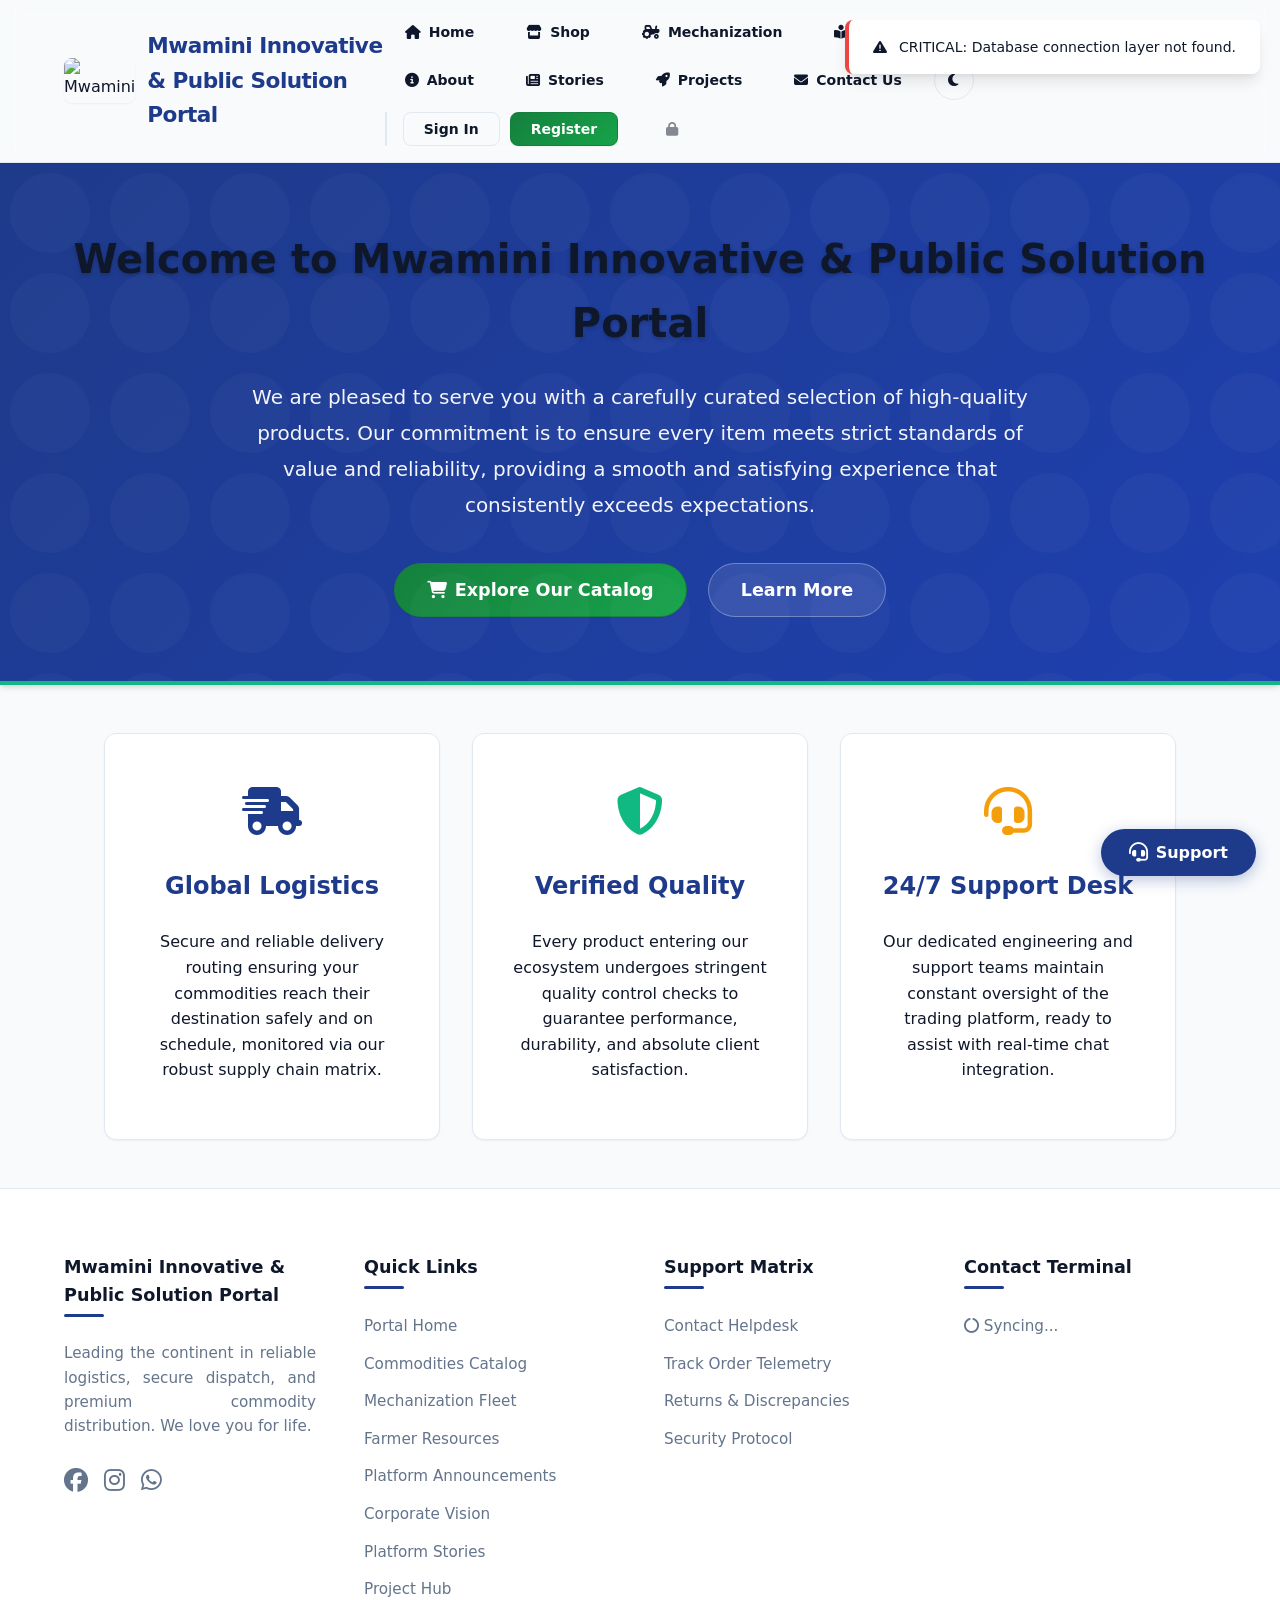
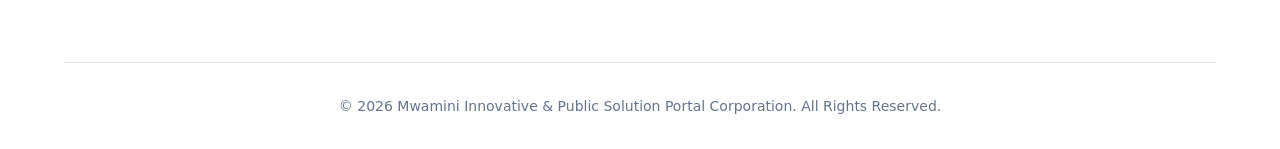
==== commit 07f0eb8d: "Update index.html" ====
--- a/index.html
+++ b/index.html
@@ -3681,9 +3681,10 @@
   function mediaFallbackMarkup(rawValue, label) {
     const safeLabel = escapeHTML(label || "Media asset");
     const href = resolveAssetUrl(rawValue);
+    const link = href ? `<a href="${escapeAttribute(href)}" target="_blank" rel="noopener noreferrer">Open asset</a>` : "";
     return `<div class="mwamini-media-fallback" role="status"><div>
       <i class="fa-solid fa-triangle-exclamation"></i><strong>${safeLabel}</strong>
-      <div>Media preview unavailable.</div></div></div>`;
+      <div>Preview unavailable.</div>${link}</div></div>`;
   }
   function mediaMarkup(rawValue, options = {}) {
     const raw = cleanAssetValue(rawValue);
@@ -3696,7 +3697,7 @@
     if (!url) return mediaFallbackMarkup(raw, label);
 
     if (type === "image") {
-      const fit = "contain";
+      const fit = mode === "detail" ? "contain" : "cover";
       return `<img src="${escapedUrl}" alt="${escapeAttribute(label)}"
         loading="${mode === "detail" ? "eager" : "lazy"}" decoding="async" class="${className}"
         style="width:100%;height:100%;object-fit:${fit};background:var(--bg-primary);"
@@ -3704,7 +3705,7 @@
     }
     if (type === "video") {
       return `<video src="${escapedUrl}" class="${className}" controls preload="metadata" playsinline
-        style="width:100%;height:100%;object-fit:contain;background:#000;"
+        style="width:100%;height:100%;object-fit:${mode === "detail" ? "contain" : "cover"};background:#000;"
         onerror="window.mwaminiHandleMediaError(event)"></video>`;
     }
     if (type === "audio") {
@@ -3712,11 +3713,17 @@
         <audio controls preload="metadata" src="${escapedUrl}" style="width:100%;" onerror="window.mwaminiHandleMediaError(event)"></audio></div>`;
     }
     if (type === "pdf") {
-      return `<iframe class="pdf-reader" src="${escapedUrl}" title="${escapeAttribute(label)}" loading="lazy"></iframe>`;
+      if (mode === "detail") return `<iframe class="pdf-reader" src="${escapedUrl}" title="${escapeAttribute(label)}" loading="lazy"></iframe>`;
+      return `<div style="width:100%;height:100%;display:flex;align-items:center;justify-content:center;background:var(--brand-green-soft);text-align:center;padding:.75rem;">
+        <div><i class="fa-solid fa-file-pdf" style="font-size:2rem;color:var(--brand-green);"></i>
+        <div style="font-weight:700;margin:.35rem 0;">PDF document</div>
+        <a class="btn btn-outline" href="${escapedUrl}" target="_blank" rel="noopener noreferrer">Read PDF</a></div></div>`;
     }
     if (type === "document") {
-      const viewerUrl = `https://docs.google.com/gview?embedded=1&url=${encodeURIComponent(url)}`;
-      return `<iframe class="document-reader" src="${escapeAttribute(viewerUrl)}" title="${escapeAttribute(label)}" loading="lazy"></iframe>`;
+      return `<div style="width:100%;height:100%;display:flex;align-items:center;justify-content:center;background:var(--brand-blue-soft);text-align:center;padding:.75rem;">
+        <div><i class="fa-solid fa-file-lines" style="font-size:2rem;color:var(--brand-blue);"></i>
+        <div style="font-weight:700;margin:.35rem 0;">Attached file</div>
+        <a class="btn btn-outline" href="${escapedUrl}" target="_blank" rel="noopener noreferrer">Open File</a></div></div>`;
     }
     return mediaFallbackMarkup(url, label);
   }
@@ -4163,1736 +4170,5 @@
 })();
 
 </script>
-
-<style id="mwamini-final-professional-patch">
-/* ================================================================
-   MWAMINI FINAL PROFESSIONAL REPAIR
-   - Keeps the original page structure, headings and rich text.
-   - Fixes media previews and pins card actions.
-   - Adds public community chat, request forms and account polish.
-   ================================================================ */
-:root{
-  --brand-green:#16a34a;
-  --brand-green-deep:#15803d;
-  --brand-green-dark:#166534;
-  --brand-blue:#2563eb;
-  --brand-pink:#ec4899;
-  --brand-yellow:#facc15;
-  --brand-green-soft:#dcfce7;
-  --brand-blue-soft:#dbeafe;
-  --brand-pink-soft:#fce7f3;
-  --brand-yellow-soft:#fef9c3;
-}
-.btn-primary{
-  background:linear-gradient(135deg,var(--brand-green-deep),var(--brand-green)) !important;
-  border-color:var(--brand-green-deep) !important;
-}
-.btn-primary:hover:not(:disabled){filter:brightness(1.05);transform:translateY(-1px)}
-/* Card controls never move because of long text. */
-.products-grid,.mechanization-grid,.farmer-help-grid,.order-project-grid{
-  align-items:stretch !important;
-}
-.product-card,.mech-card,.farmer-help-card,.order-project-card{
-  display:grid !important;
-  grid-template-rows:44% minmax(0,56%) !important;
-  aspect-ratio:1/1 !important;
-  min-height:0 !important;
-  position:relative !important;
-}
-.product-media-container,.mech-media-container,.farmer-help-media-container,.order-project-media-container{
-  height:auto !important;
-  min-height:0 !important;
-  flex:none !important;
-  overflow:hidden !important;
-  position:relative !important;
-}
-.product-content,.mech-content,.farmer-help-content,.order-project-content{
-  min-height:0 !important;
-  height:auto !important;
-  overflow:hidden !important;
-  display:grid !important;
-  grid-template-rows:auto minmax(0,1fr) auto !important;
-  gap:.35rem !important;
-  padding:.65rem !important;
-}
-.product-actions,.mech-actions,.farmer-help-footer,.order-project-footer{
-  min-height:0 !important;
-  overflow:hidden !important;
-  flex:none !important;
-}
-.product-card .product-footer,.mech-card .mech-footer,.farmer-help-card .farmer-help-footer,.order-project-card .order-project-footer{
-  margin-top:0 !important;
-  min-height:30px !important;
-  position:relative !important;
-}
-.product-title,.mech-title,.farmer-help-title,.order-project-title{
-  min-height:2.25em !important;
-  max-height:2.5em !important;
-}
-.product-card .product-actions > div,.mech-actions > div{
-  min-height:30px;
-}
-.product-card button,.mech-card button,.farmer-help-card button,.order-project-card button{
-  white-space:nowrap !important;
-  overflow:hidden !important;
-  text-overflow:ellipsis !important;
-}
-.product-card .product-content > div:first-child,
-.mech-card .mech-content > div:first-child,
-.farmer-help-card .farmer-help-content > div:first-child,
-.order-project-card .order-project-content > div:first-child{
-  min-height:0 !important;
-  overflow:hidden !important;
-}
-/* Media is allowed to be large inside compact square cards. */
-.product-media-container img,.mech-media-container img,.farmer-help-media-container img,.order-project-media-container img{
-  width:100% !important;height:100% !important;object-fit:cover !important;display:block !important;
-}
-.product-media-container video,.mech-media-container video,.farmer-help-media-container video,.order-project-media-container video{
-  width:100% !important;height:100% !important;object-fit:cover !important;display:block !important;background:#071a0e !important;
-}
-.mwamini-real-document{
-  width:100%;height:100%;border:0;background:#fff;display:block;
-}
-.mwamini-doc-card{
-  width:100%;height:100%;display:flex;align-items:center;justify-content:center;
-  text-align:center;padding:.7rem;background:linear-gradient(145deg,var(--brand-green-soft),var(--brand-blue-soft));
-}
-.mwamini-doc-card strong{display:block;color:var(--brand-green-dark);font-size:.76rem;margin:.2rem 0}
-.mwamini-doc-card small{display:block;color:#475569;font-size:.62rem;word-break:break-word}
-.mwamini-doc-card .btn{margin-top:.3rem;font-size:.62rem;padding:.25rem .45rem}
-.mwamini-media-fallback{
-  width:100%;height:100%;display:flex;align-items:center;justify-content:center;
-  text-align:center;padding:.6rem;background:linear-gradient(145deg,#f0fdf4,#eff6ff);
-  color:#64748b;font-size:.68rem;
-}
-.mwamini-media-fallback strong{display:block;color:var(--brand-green-dark);margin:.2rem 0}
-.mwamini-media-fallback a{font-size:.62rem;font-weight:700;color:var(--brand-blue)}
-/* Green-led header accents. */
-.nav-group button[onclick*="mechanization"],
-.nav-group button[onclick*="announcements"]{
-  border-bottom:2px solid transparent !important;
-}
-.nav-group button[onclick*="mechanization"]:hover,
-.nav-group button[onclick*="announcements"]:hover{
-  color:var(--brand-green-dark) !important;
-  border-bottom-color:var(--brand-green) !important;
-}
-/* Hero visual scene carousel. */
-.mwamini-hero-visual{
-  position:relative;max-width:1100px;margin:2rem auto 0;height:185px;
-  border-radius:24px;overflow:hidden;background:linear-gradient(135deg,rgba(22,163,74,.34),rgba(37,99,235,.24));
-  border:1px solid rgba(255,255,255,.22);box-shadow:0 18px 45px rgba(0,0,0,.15);
-}
-.mwamini-hero-visual::before{
-  content:"";position:absolute;inset:0;background:
-  radial-gradient(circle at 15% 30%,rgba(250,204,21,.20),transparent 22%),
-  radial-gradient(circle at 82% 70%,rgba(236,72,153,.18),transparent 24%);
-}
-.mwamini-scene{
-  position:absolute;inset:0;display:flex;align-items:center;justify-content:center;gap:1rem;
-  padding:1rem;opacity:0;transform:scale(.96) translateY(8px);
-  animation:mwaminiSceneCycle 32s ease-in-out infinite;
-}
-.mwamini-scene:nth-child(2){animation-delay:4s}.mwamini-scene:nth-child(3){animation-delay:8s}
-.mwamini-scene:nth-child(4){animation-delay:12s}.mwamini-scene:nth-child(5){animation-delay:16s}
-.mwamini-scene:nth-child(6){animation-delay:20s}.mwamini-scene:nth-child(7){animation-delay:24s}
-.mwamini-scene:nth-child(8){animation-delay:28s}
-.mwamini-scene-icon{
-  width:92px;height:92px;border-radius:24px;display:flex;align-items:center;justify-content:center;
-  background:rgba(255,255,255,.15);border:1px solid rgba(255,255,255,.25);
-  box-shadow:0 12px 28px rgba(0,0,0,.12);font-size:3rem;color:#fff;
-  animation:mwaminiSceneFloat 3s ease-in-out infinite;
-}
-.mwamini-scene-copy{text-align:left;color:#fff;max-width:620px}
-.mwamini-scene-copy strong{display:block;font-size:1.55rem;margin-bottom:.25rem}
-.mwamini-scene-copy span{font-size:.95rem;opacity:.95}
-@keyframes mwaminiSceneCycle{
-  0%,11%{opacity:0;transform:scale(.96) translateY(8px)}
-  13%,22%{opacity:1;transform:scale(1) translateY(0)}
-  24%,100%{opacity:0;transform:scale(1.03) translateY(-6px)}
-}
-@keyframes mwaminiSceneFloat{0%,100%{transform:translateY(0)}50%{transform:translateY(-8px)}}
-.mwamini-service-points{
-  display:grid;grid-template-columns:repeat(4,minmax(0,1fr));gap:.75rem;
-  max-width:1450px;margin:0 auto;padding:1.2rem 5%;
-}
-.mwamini-service-point{
-  background:var(--bg-surface);border:1px solid var(--border-color);border-radius:16px;padding:1rem;
-  display:flex;align-items:center;gap:.75rem;cursor:pointer;transition:.22s ease;box-shadow:var(--shadow-sm);
-}
-.mwamini-service-point:hover{transform:translateY(-4px);border-color:var(--brand-green);box-shadow:var(--shadow-md)}
-.mwamini-service-point i{font-size:1.35rem;color:var(--brand-green)}
-.mwamini-service-point strong{display:block;font-size:.9rem}.mwamini-service-point span{display:block;font-size:.7rem;color:var(--text-muted)}
-/* Currency control is available on every view. */
-.mwamini-global-currency{
-  position:fixed;top:92px;right:24px;z-index:90;display:flex;align-items:center;gap:.35rem;
-  background:rgba(255,255,255,.94);border:1px solid #d1fae5;border-radius:999px;padding:.25rem .4rem;
-  box-shadow:0 8px 25px rgba(15,23,42,.10);backdrop-filter:blur(10px)
-}
-[data-theme="dark"] .mwamini-global-currency{background:rgba(15,23,42,.92)}
-.mwamini-global-currency select{border:0;background:transparent;font-weight:700;font-size:.72rem;color:var(--text-main);outline:0}
-/* Public community chat, always available. */
-#mwamini-public-chat-toggle{
-  position:fixed;left:24px;bottom:24px;z-index:1200;border:0;border-radius:999px;
-  background:linear-gradient(135deg,var(--brand-green-deep),var(--brand-green));color:#fff;
-  padding:.85rem 1.15rem;font-weight:800;box-shadow:0 14px 35px rgba(22,101,52,.28);cursor:pointer;
-}
-#mwamini-public-chat-toggle:hover{transform:translateY(-2px)}
-#mwamini-public-chat{
-  position:fixed;left:24px;bottom:82px;width:min(410px,calc(100vw - 48px));height:590px;z-index:1199;
-  background:var(--bg-surface);border:1px solid var(--border-color);border-radius:22px;box-shadow:0 25px 70px rgba(15,23,42,.24);
-  display:none;overflow:hidden;flex-direction:column;
-}
-#mwamini-public-chat.active{display:flex;animation:mwaminiChatIn .25s ease}
-@keyframes mwaminiChatIn{from{opacity:0;transform:translateY(12px) scale(.98)}to{opacity:1;transform:none}}
-.mwamini-public-chat-head{padding:.9rem 1rem;background:linear-gradient(135deg,var(--brand-green-deep),var(--brand-blue));color:#fff;display:flex;justify-content:space-between;align-items:center}
-.mwamini-public-chat-head strong{font-size:.9rem}.mwamini-public-chat-head small{display:block;opacity:.9;font-size:.65rem}
-.mwamini-public-chat-body{flex:1;overflow:auto;padding:.8rem;background:var(--bg-primary);display:flex;flex-direction:column;gap:.65rem}
-.mwamini-public-msg{max-width:88%;background:var(--bg-surface);border:1px solid var(--border-color);border-radius:15px;padding:.55rem .65rem;box-shadow:var(--shadow-sm)}
-.mwamini-public-msg.self{align-self:flex-end;border-color:#bbf7d0;background:#f0fdf4}
-.mwamini-public-msg.hidden-msg{opacity:.58}
-.mwamini-public-msg .msg-meta{font-size:.58rem;color:var(--text-muted);margin-bottom:.2rem}
-.mwamini-public-msg .msg-text{font-size:.76rem;line-height:1.45;overflow-wrap:anywhere}
-.mwamini-public-msg img,.mwamini-public-msg video{max-width:100%;max-height:150px;border-radius:10px;margin-top:.4rem}
-.mwamini-msg-actions{display:flex;gap:.3rem;margin-top:.35rem}
-.mwamini-msg-actions button{font-size:.58rem;padding:.2rem .35rem}
-.mwamini-public-chat-compose{padding:.65rem;border-top:1px solid var(--border-color);background:var(--bg-surface)}
-#mwamini-public-chat-text{width:100%;min-height:58px;resize:none;border:1px solid var(--border-color);border-radius:12px;padding:.55rem;font-size:.75rem;background:var(--bg-primary);color:var(--text-main)}
-.mwamini-chat-tools{display:flex;gap:.35rem;align-items:center;margin-top:.4rem}.mwamini-chat-tools input{min-width:0;flex:1;font-size:.65rem}
-.mwamini-chat-tools button{font-size:.65rem;padding:.35rem .5rem}
-/* Account decoration and quick actions. */
-#mwamini-account-actions{
-  display:flex;gap:.45rem;flex-wrap:wrap;margin:-.5rem 0 1rem;padding:.75rem;border-radius:16px;
-  background:linear-gradient(135deg,var(--brand-green-soft),var(--brand-blue-soft));border:1px solid #bbf7d0;
-}
-#mwamini-account-actions button{font-size:.68rem;padding:.35rem .55rem}
-#mwamini-account-updates{display:grid;grid-template-columns:repeat(2,minmax(0,1fr));gap:.5rem;margin-bottom:1rem}
-.mwamini-account-update{padding:.6rem;border-radius:12px;background:var(--bg-primary);border:1px solid var(--border-color);font-size:.68rem}
-.mwamini-account-update strong{display:block;color:var(--brand-green-dark);margin-bottom:.15rem}
-.mwamini-account-update span{color:var(--text-muted)}
-/* Request forms. */
-.mwamini-request-card{
-  margin:1.25rem auto;max-width:1200px;background:var(--bg-surface);border:1px solid #bbf7d0;border-radius:20px;
-  padding:1.1rem;box-shadow:0 12px 35px rgba(22,101,52,.08)
-}
-.mwamini-request-grid{display:grid;grid-template-columns:repeat(2,minmax(0,1fr));gap:.7rem}
-.mwamini-request-grid .full{grid-column:1/-1}
-.mwamini-request-card input,.mwamini-request-card select,.mwamini-request-card textarea{
-  width:100%;padding:.65rem;border:1px solid var(--border-color);border-radius:10px;background:var(--bg-primary);color:var(--text-main);font:inherit;font-size:.78rem
-}
-.mwamini-request-card textarea{min-height:90px;resize:vertical}
-.mwamini-request-card label{font-size:.68rem;font-weight:800;color:var(--text-muted);display:block;margin-bottom:.2rem}
-/* Keep support visible and visually secondary to public chat. */
-#chat-toggle-btn{z-index:1180 !important}
-@media(max-width:900px){
-  .mwamini-service-points{grid-template-columns:repeat(2,minmax(0,1fr))}
-  .mwamini-global-currency{top:75px;right:10px}
-  .mwamini-hero-visual{height:165px}
-}
-@media(max-width:600px){
-  .mwamini-service-points{grid-template-columns:1fr}
-  .mwamini-scene-icon{width:68px;height:68px;font-size:2rem}
-  .mwamini-scene-copy strong{font-size:1.05rem}.mwamini-scene-copy span{font-size:.72rem}
-  .mwamini-request-grid{grid-template-columns:1fr}.mwamini-request-grid .full{grid-column:auto}
-  #mwamini-public-chat{left:12px;bottom:74px;width:calc(100vw - 24px);height:70vh}
-  #mwamini-public-chat-toggle{left:12px;bottom:18px}
-  #mwamini-account-updates{grid-template-columns:1fr}
-}
-</style>
-
-<script>
-(function(){
-"use strict";
-
-/* ---------- Robust media renderer ---------- */
-const MEDIA_BUCKET="product-assets";
-const IMAGE_EXT=["jpg","jpeg","png","gif","webp","svg","avif","bmp"];
-const VIDEO_EXT=["mp4","webm","ogv","mov","m4v"];
-const AUDIO_EXT=["mp3","wav","m4a","aac","flac","ogg"];
-const DOC_EXT=["pdf","doc","docx","txt","rtf","xls","xlsx","csv","ppt","pptx"];
-
-function clean(v){return v==null?"":String(v).trim().replace(/^['"]|['"]$/g,"")}
-function esc(v){return typeof escapeHTML==="function"?escapeHTML(String(v??"")):String(v??"").replace(/[&<>"']/g,m=>({"&":"&amp;","<":"&lt;",">":"&gt;",'"':"&quot;","'":"&#39;"}[m]))}
-function ext(v){
-  const s=clean(v).split("#")[0].split("?")[0], n=s.split("/").pop()||"", i=n.lastIndexOf(".");
-  return i>-1?n.slice(i+1).toLowerCase():"";
-}
-function resolve(v){
-  let raw=clean(v); if(!raw)return "";
-  if(/^(data:|blob:|https?:\/\/)/i.test(raw))return raw;
-  if(/^\/\//.test(raw))return location.protocol+raw;
-  if(window.supabase?.storage){
-    const marker="/storage/v1/object/public/"+MEDIA_BUCKET+"/";
-    if(raw.includes(marker))raw=raw.split(marker)[1];
-    raw=raw.replace(/^\/+/,"");
-    if(raw.startsWith(MEDIA_BUCKET+"/"))raw=raw.slice(MEDIA_BUCKET.length+1);
-    try{
-      raw=decodeURIComponent(raw);
-    }catch(_){}
-    const r=window.supabase.storage.from(MEDIA_BUCKET).getPublicUrl(raw);
-    if(r?.data?.publicUrl)return r.data.publicUrl;
-  }
-  return raw;
-}
-function getMedia(item,keys){
-  for(const k of keys){if(item && item[k])return {value:item[k],key:k}}
-  return {value:"",key:""}
-}
-function kind(raw,mime,key){
-  const s=(clean(raw)+" "+clean(mime)+" "+clean(key)).toLowerCase();
-  if(s.includes("image/")||s.includes("image_url"))return"image";
-  if(s.includes("video/")||s.includes("video"))return"video";
-  if(s.includes("audio/")||s.includes("audio"))return"audio";
-  if(s.includes("pdf"))return"pdf";
-  if(DOC_EXT.some(x=>s.includes("."+x)||s.includes(x)))return"document";
-  const e=ext(raw);
-  if(IMAGE_EXT.includes(e))return"image";
-  if(VIDEO_EXT.includes(e))return"video";
-  if(AUDIO_EXT.includes(e))return"audio";
-  if(e==="pdf")return"pdf";
-  if(DOC_EXT.includes(e))return"document";
-  /* Unknown media_url values are rendered as images first. This fixes
-     stored paths that have no extension while preserving real pictures. */
-  if(key==="image_url")return"image";
-  return"document";
-}
-function media(raw,opt={}){
-  const url=resolve(raw), k=kind(raw,opt.mimeType||"",opt.sourceKey||"");
-  const label=esc(opt.label||"Media");
-  if(!url)return `<div class="mwamini-media-fallback"><div><i class="fa-solid fa-image" style="font-size:1.5rem;color:var(--brand-green)"></i><strong>No media supplied</strong></div></div>`;
-  const href=esc(url);
-  if(k==="image")return `<img src="${href}" alt="${label}" loading="${opt.detail?"eager":"lazy"}" decoding="async" style="width:100%;height:100%;object-fit:${opt.detail?"contain":"cover"};background:#eef2f7" onerror="window.mwaminiMediaFailed(this)">`;
-  if(k==="video")return `<video src="${href}" controls playsinline preload="metadata" style="width:100%;height:100%;object-fit:${opt.detail?"contain":"cover"};background:#071a0e" onerror="window.mwaminiMediaFailed(this)"></video>`;
-  if(k==="audio")return `<div class="mwamini-doc-card"><div><i class="fa-solid fa-volume-high" style="font-size:1.8rem;color:var(--brand-green)"></i><strong>Audio resource</strong><audio controls src="${href}" style="width:100%;max-width:240px"></audio></div></div>`;
-  if(k==="pdf" && opt.detail)return `<iframe class="mwamini-real-document" src="${href}#toolbar=1&navpanes=0" title="${label}"></iframe>`;
-  if(k==="pdf")return `<iframe class="mwamini-real-document" src="${href}#toolbar=0&navpanes=0" title="${label}" loading="lazy"></iframe>`;
-  return `<div class="mwamini-doc-card"><div><i class="fa-solid fa-file-lines" style="font-size:1.8rem;color:var(--brand-blue)"></i><strong>Document</strong><small>${label}</small><a class="btn btn-outline" href="${href}" target="_blank" rel="noopener noreferrer">Read document</a></div></div>`;
-}
-window.mwaminiMediaFailed=function(img){
-  const wrap=img?.closest(".product-media-container,.mech-media-container,.farmer-help-media-container,.order-project-media-container,#details-media");
-  if(!wrap)return;
-  const url=img.currentSrc||img.src||"";
-  wrap.innerHTML=`<div class="mwamini-media-fallback"><div><i class="fa-solid fa-file-circle-exclamation" style="font-size:1.5rem;color:var(--brand-yellow)"></i><strong>Media needs attention</strong><a href="${esc(url)}" target="_blank" rel="noopener noreferrer">Read document</a></div></div>`;
-};
-window.mwaminiResolveMedia=resolve;
-
-/* ---------- Fixed cards ---------- */
-function preview(v,n=150){
-  const s=DOMPurify.sanitize(v||"").replace(/<[^>]*>/g," ").replace(/\s+/g," ").trim();
-  return s.length>n?s.slice(0,n).trim()+"…":s;
-}
-function symbols(){return {RWF:"Fr ",KES:"KSh ",UGX:"USh ",TZS:"TSh ",BIF:"FBu ",SSP:"£ ",CDF:"FC ",USD:"$ ",EUR:"€ ",GBP:"£ ",AED:"د.إ ",SAR:"ر.س ",CNY:"¥ ",INR:"₹ ",JPY:"¥ ",ZAR:"R ",CAD:"$ "}}
-function priceFor(item){
-  const sel=document.getElementById("currency-select")?.value||"USD";
-  const m=(item.description||"").match(/\[CURRENCY:([A-Z]{3})\]/), src=m?m[1]:"USD";
-  const base=Number(item.price||0)/((typeof exchangeRates!=="undefined"?exchangeRates:{} )[src]||1);
-  return {value:base*((typeof exchangeRates!=="undefined"?exchangeRates:{} )[sel]||1),currency:sel,symbol:symbols()[sel]||"$ "};
-}
-window.renderCatalogGrid=function(list){
-  const c=document.getElementById("products-container"); if(!c)return;
-  c.innerHTML="";
-  if(!Array.isArray(list)||!list.length){c.innerHTML='<div style="grid-column:1/-1;text-align:center;padding:4rem;color:var(--text-muted)"><i class="fa-solid fa-box-open" style="font-size:3rem"></i><p>No inventory matches current search vectors.</p></div>';return}
-  const f=document.createDocumentFragment();
-  list.forEach(item=>{
-    const p=priceFor(item), q=Number(item.quantity||0), mediaInfo=getMedia(item,["image_url","media_url","file_url","asset_url"]);
-    const card=document.createElement("article");card.className="product-card";
-    card.innerHTML=`<span class="stock-badge ${q<=0?"bg-danger":q<=3?"bg-warning":"bg-success"}"><i class="fa-solid ${q<=0?"fa-ban":q<=3?"fa-triangle-exclamation":"fa-check"}"></i> ${q<=0?"Depleted":q<=3?"Low Stock":"Available"}</span>
-      <div class="product-media-container">${media(mediaInfo.value,{mimeType:item.mime_type||item.media_type||item.file_type,label:item.title||"Product",sourceKey:mediaInfo.key})}</div>
-      <div class="product-content">
-        <div>
-          <h4 class="product-title">${esc(item.title||"Untitled")} <i class="fa-solid fa-circle-check text-success"></i></h4>
-          <div style="font-size:.66rem;color:var(--text-muted);text-transform:uppercase;white-space:nowrap;overflow:hidden;text-overflow:ellipsis"><i class="fa-solid fa-layer-group"></i> ${esc(item.category||"General")}</div>
-        </div>
-        <div style="min-height:0;overflow:hidden;font-size:.7rem;color:var(--text-muted);line-height:1.35">${esc(preview(item.description,120))}</div>
-        <div>
-          <div class="product-actions">
-            <div style="display:flex;gap:.3rem">
-              <button type="button" class="btn btn-outline" style="flex:1;font-size:.65rem;padding:.3rem" onclick="viewDetails('${esc(item.id)}')"><i class="fa-solid fa-eye"></i> View Details</button>
-              <button type="button" class="btn btn-outline" style="font-size:.65rem;padding:.3rem .45rem;color:var(--brand-pink)" onclick="likeProduct('${esc(item.id)}')"><i class="fa-regular fa-heart"></i></button>
-            </div>
-            <button type="button" class="btn btn-outline" style="width:100%;font-size:.62rem;padding:.28rem;color:var(--brand-blue)" onclick="openCommentsModal('${esc(item.id)}','product')"><i class="fa-solid fa-comment"></i> Comments</button>
-          </div>
-          <div class="product-footer"><strong class="product-price">${p.symbol}${new Intl.NumberFormat("en-GB").format(Math.round(p.value||0))}</strong>
-            <button type="button" class="btn btn-primary" style="font-size:.63rem;padding:.3rem .45rem" ${q<=0?"disabled":""} onclick="openOrderModal('${esc(item.id)}')"><i class="fa-solid fa-cart-plus"></i> Order Now</button>
-          </div>
-        </div>
-      </div>`;
-    f.appendChild(card)
-  });c.appendChild(f)
-};
-
-window.renderMechanizationGrid=function(list){
-  const c=document.getElementById("mechanization-container");if(!c)return;c.innerHTML="";
-  if(!Array.isArray(list)||!list.length){c.innerHTML='<div style="grid-column:1/-1;text-align:center;padding:4rem;color:var(--text-muted)"><i class="fa-solid fa-tractor" style="font-size:3rem"></i><p>No machinery available for dispatch.</p></div>';return}
-  const f=document.createDocumentFragment();
-  list.forEach(m=>{
-    const info=getMedia(m,["image_url","media_url","file_url","asset_url"]), available=m.available!==false;
-    const card=document.createElement("article");card.className="mech-card";
-    card.innerHTML=`<span class="stock-badge ${available?"bg-success":"bg-danger"}"><i class="fa-solid ${available?"fa-check":"fa-ban"}"></i> ${available?"Available":"Maintenance"}</span>
-      <div class="mech-media-container">${media(info.value,{mimeType:m.mime_type||m.media_type||m.file_type,label:m.title||"Agricultural machine",sourceKey:info.key})}</div>
-      <div class="mech-content">
-        <div><h3 class="mech-title">${esc(m.title||"Agricultural Machine")}</h3><div style="font-size:.66rem;color:var(--text-muted)"><i class="fa-solid fa-layer-group"></i> ${esc(m.category||"Mechanization")}</div></div>
-        <div class="mech-details" style="font-size:.68rem;line-height:1.35;overflow:hidden">${esc(preview(m.description,110))}</div>
-        <div class="mech-footer"><div class="mech-price" style="font-size:.65rem"><strong>Rent:</strong> $${Number(m.rental_price||0).toFixed(2)}/hr<br><span>Operator: $${Number(m.operator_price||0).toFixed(2)}/hr</span></div>
-          <div class="mech-actions" style="display:flex;gap:.25rem"><button type="button" class="btn btn-outline" style="font-size:.61rem;padding:.3rem" onclick="viewDetails('${esc(m.id)}')">Details</button><button type="button" class="btn btn-primary" style="font-size:.61rem;padding:.3rem" onclick="bookMechanization('${esc(m.id)}')">Book Now</button></div>
-        </div>
-      </div>`;
-    f.appendChild(card)
-  });c.appendChild(f)
-};
-
-window.renderFarmerHelpGrid=function(list){
-  const c=document.getElementById("farmer-help-container");if(!c)return;c.innerHTML="";
-  if(!Array.isArray(list)||!list.length){c.innerHTML='<div style="grid-column:1/-1;text-align:center;padding:4rem;color:var(--text-muted)"><i class="fa-solid fa-book-open" style="font-size:3rem"></i><p>No educational resources available.</p></div>';return}
-  const f=document.createDocumentFragment();
-  list.forEach(d=>{
-    const info=getMedia(d,["media_url","image_url","file_url","asset_url"]), card=document.createElement("article");card.className="farmer-help-card";
-    card.innerHTML=`<div class="farmer-help-media-container">${media(info.value,{mimeType:d.mime_type||d.media_type||d.file_type,label:d.title||"Farmer resource",sourceKey:info.key})}</div>
-      <div class="farmer-help-content"><div><h3 class="farmer-help-title">${esc(d.title||"Farmer Help")}</h3><div style="font-size:.68rem;color:var(--text-muted);line-height:1.35">${esc(preview(d.content,135))}</div></div>
-      <div></div>
-      <div class="farmer-help-footer"><div class="interaction-bar"><button type="button" class="interaction-btn" onclick="toggleLike('${esc(d.id)}','farmer_help')"><i class="fa-regular fa-heart"></i> ${Number(d.likes_count||0)}</button><button type="button" class="interaction-btn" onclick="openCommentsModal('${esc(d.id)}','farmer_help')"><i class="fa-solid fa-comment"></i> ${Number(d.comments_count||0)}</button></div><button type="button" class="btn btn-primary" style="font-size:.61rem;padding:.3rem" onclick="viewFarmerHelpDetails('${esc(d.id)}')"><i class="fa-solid fa-book-open"></i> Read</button></div></div>`;
-    f.appendChild(card)
-  });c.appendChild(f)
-};
-
-window.renderProjectGrid=function(list){
-  const c=document.getElementById("order-project-container");if(!c)return;c.innerHTML="";
-  if(!Array.isArray(list)||!list.length){c.innerHTML='<div style="grid-column:1/-1;text-align:center;padding:4rem;color:var(--text-muted)"><i class="fa-solid fa-rocket" style="font-size:3rem"></i><p>No active project blueprints published.</p></div>';return}
-  const f=document.createDocumentFragment();
-  list.forEach(p=>{
-    const info=getMedia(p,["image_url","media_url","file_url","asset_url"]), card=document.createElement("article");card.className="order-project-card";
-    const advance=Number(p.advance_deposit||((Number(p.mean_amount)||0)*.30)||0);
-    card.innerHTML=`<div class="order-project-media-container">${media(info.value,{mimeType:p.mime_type||p.media_type||p.file_type,label:p.title||"Project document",sourceKey:info.key})}</div>
-      <div class="order-project-content"><div><h3 class="order-project-title">${esc(p.title||"Project")}</h3><div style="font-size:.66rem;color:var(--text-muted)"><i class="fa-solid fa-user-tag"></i> ${esc(p.client_name||"Open Tender")}</div><div style="font-size:.68rem;margin-top:.2rem"><strong>Advance:</strong> $${advance.toFixed(2)}</div></div>
-      <div style="font-size:.68rem;color:var(--text-muted);overflow:hidden;line-height:1.35">${esc(preview(p.description,105))}</div>
-      <div class="order-project-footer"><button type="button" class="btn btn-outline" style="font-size:.61rem;padding:.3rem" onclick="viewDetails('${esc(p.id)}')">View Details</button><button type="button" class="btn btn-primary" style="font-size:.61rem;padding:.3rem" onclick="openProjectRequest('${esc(p.id)}')">Request Service</button></div></div>`;
-    f.appendChild(card)
-  });c.appendChild(f)
-};
-
-/* Details: real image/document reader, never "Open asset". */
-function openDetail(item,title,desc){
-  const modal=document.getElementById("details-modal");if(!modal)return;
-  document.getElementById("details-title").innerHTML=`<i class="fa-solid fa-circle-info"></i> ${esc(title||item.title||"Details")}`;
-  const info=getMedia(item,["image_url","media_url","file_url","asset_url"]), box=document.getElementById("details-media");
-  box.innerHTML=info.value?media(info.value,{mimeType:item.mime_type||item.media_type||item.file_type,label:title||item.title||"Document",detail:true,sourceKey:info.key}):"";
-  box.style.display=info.value?"block":"none";
-  document.getElementById("details-desc").innerHTML=DOMPurify.sanitize(desc||item.description||"No additional information available.");
-  modal.classList.add("active");
-}
-window.viewDetails=function(id){
-  const item=(localProductsCache||[]).find(x=>String(x.id)===String(id))||(localMechanizationCache||[]).find(x=>String(x.id)===String(id))||(localProjectsCache||[]).find(x=>String(x.id)===String(id));
-  if(!item)return;openDetail(item,item.title,item.description)
-};
-window.viewFarmerHelpDetails=function(id){
-  const item=(localFarmerHelpCache||[]).find(x=>String(x.id)===String(id));if(!item)return;openDetail(item,item.title,item.content)
-};
-window.viewAnnouncementDetails=function(id){
-  const item=(localAnnouncementsCache||[]).find(x=>String(x.id)===String(id));if(!item)return;openDetail(item,item.title,item.content)
-};
-
-/* ---------- Announcement: only text moves ---------- */
-function renderAnnouncementBanner(){
-  const b=document.getElementById("dynamic-announcement");if(!b)return;
-  const data=Array.isArray(localAnnouncementsCache)?localAnnouncementsCache:[];if(!data.length){b.classList.remove("active");return}
-  const text=data.slice(0,6).map(a=>preview(a.content,320)).filter(Boolean).join("   •   ");
-  b.innerHTML=`<div class="announcement-marquee" aria-label="New updates"><div class="announcement-marquee-track"><span class="announcement-marquee-item"><strong>New updates:</strong>&nbsp;${esc(text)}</span></div></div>`;
-  b.classList.add("active");
-}
-const oldFetchAnnouncements=window.fetchAnnouncements;
-window.fetchAnnouncements=async function(){await oldFetchAnnouncements?.();renderAnnouncementBanner()};
-
-/* ---------- My Account ---------- */
-function addAccountActions(){
-  const modal=document.getElementById("user-dashboard-modal");if(!modal||document.getElementById("mwamini-account-actions"))return;
-  const header=modal.querySelector(".modal-content > div:first-child");
-  if(header){
-    const h2=header.querySelector("h2");
-    const bar=document.createElement("div");bar.id="mwamini-account-actions";
-    bar.innerHTML=`<button type="button" class="btn btn-primary" onclick="closeUserDashboard();navigate('home')"><i class="fa-solid fa-house"></i> Home</button>
-      <button type="button" class="btn btn-outline" onclick="loadUserOrders()"><i class="fa-solid fa-boxes-stacked"></i> My Orders</button>
-      <button type="button" class="btn btn-outline" onclick="navigate('announcements');closeUserDashboard()"><i class="fa-solid fa-newspaper"></i> Agriculture Updates</button>
-      <button type="button" class="btn btn-danger-outline" onclick="logoutUser()"><i class="fa-solid fa-right-from-bracket"></i> Logout</button>
-      <button type="button" class="btn btn-danger-outline" onclick="mwaminiEmergencyLogout()"><i class="fa-solid fa-triangle-exclamation"></i> Emergency Logout</button>`;
-    h2?.parentElement?.insertAdjacentElement("afterend",bar);
-  }
-  const right=modal.querySelector(".modal-content > div:nth-child(2) > div:nth-child(2)");
-  if(right && !document.getElementById("mwamini-account-updates")){
-    const box=document.createElement("div");box.id="mwamini-account-updates";right.insertBefore(box,right.firstChild);
-  }
-}
-async function loadAccountUpdates(){
-  const box=document.getElementById("mwamini-account-updates");if(!box)return;
-  const data=(localAnnouncementsCache||[]).slice(0,4);
-  box.innerHTML=data.map(a=>`<div class="mwamini-account-update"><strong>${esc(a.title||"New agriculture update")}</strong><span>${esc(preview(a.content,100))}</span></div>`).join("")||'<div class="mwamini-account-update"><strong>New updates</strong><span>More agricultural updates will appear here.</span></div>';
-}
-window.mwaminiEmergencyLogout=async function(){
-  try{if(window.supabase)await window.supabase.auth.signOut()}catch(_){}
-  try{localStorage.clear();sessionStorage.clear()}catch(_){}
-  currentUser=null;currentUserProfile=null;
-  document.getElementById("user-dashboard-modal")?.classList.remove("active");
-  document.getElementById("guest-nav")?.style.removeProperty("display");
-  document.getElementById("user-nav")?.style.setProperty("display","none");
-  location.hash="";navigate("home");showToast("Emergency logout completed.","warning");
-};
-const originalOpenUserDashboard=window.openUserDashboard;
-window.openUserDashboard=async function(){
-  try{
-    if(!currentUser && window.supabase){
-      const s=await window.supabase.auth.getSession();currentUser=s?.data?.session?.user||null;
-      if(currentUser && !currentUserProfile){
-        const r=await window.supabase.from("profiles").select("*").eq("id",currentUser.id).single();currentUserProfile=r.data||null;
-      }
-    }
-    if(!currentUser){openAuthModal("login");showToast("Please sign in to open My Account.","warning");return}
-    addAccountActions();await originalOpenUserDashboard?.();await loadAccountUpdates();
-  }catch(e){console.error(e);showToast("My Account could not be opened. Please refresh and try again.","error")}
-};
-
-/* ---------- Public chat ---------- */
-function injectPublicChat(){
-  if(document.getElementById("mwamini-public-chat"))return;
-  const wrap=document.createElement("div");wrap.innerHTML=`
-    <button id="mwamini-public-chat-toggle" type="button"><i class="fa-solid fa-comments"></i> Public Chat</button>
-    <section id="mwamini-public-chat" aria-label="Public community chat">
-      <div class="mwamini-public-chat-head"><div><strong><i class="fa-solid fa-people-group"></i> Mwamini Community</strong><small>Public discussion · Support remains available</small></div><button type="button" onclick="toggleMwaminiPublicChat()" style="background:none;border:0;color:#fff;font-size:1.1rem"><i class="fa-solid fa-xmark"></i></button></div>
-      <div id="mwamini-public-chat-body" class="mwamini-public-chat-body"><div style="text-align:center;color:var(--text-muted);font-size:.7rem;padding:2rem">Loading public conversation…</div></div>
-      <div class="mwamini-public-chat-compose">
-        <textarea id="mwamini-public-chat-text" placeholder="Write a public message…"></textarea>
-        <div class="mwamini-chat-tools"><input id="mwamini-public-chat-file" type="file" accept="image/*,video/*,.pdf,.doc,.docx,.txt,.xlsx,.csv" /><button type="button" class="btn btn-primary" onclick="sendMwaminiPublicMessage()">Send</button></div>
-        <small style="font-size:.58rem;color:var(--text-muted)">Video/files max 2MB. Your own messages can be Edit, Hide or Delete.</small>
-      </div>
-    </section>`;
-  document.body.appendChild(wrap);
-  document.getElementById("mwamini-public-chat-toggle").onclick=toggleMwaminiPublicChat;
-}
-window.toggleMwaminiPublicChat=function(){
-  const p=document.getElementById("mwamini-public-chat");if(!p)return;
-  p.classList.toggle("active");if(p.classList.contains("active"))loadPublicChat();
-};
-function chatFileUrl(path){return window.supabase?.storage?.from("Public_chatting").getPublicUrl(path)?.data?.publicUrl||""}
-async function loadPublicChat(){
-  const body=document.getElementById("mwamini-public-chat-body");if(!body||!window.supabase)return;
-  const {data,error}=await window.supabase.from("public_chatting").select("*").order("created_at",{ascending:true}).limit(100);
-  if(error){body.innerHTML='<div style="text-align:center;color:var(--text-muted);font-size:.7rem;padding:2rem">Public Chat is ready once the Public_chatting database table is enabled.</div>';return}
-  body.innerHTML="";
-  (data||[]).forEach(renderPublicMsg);
-  body.scrollTop=body.scrollHeight;
-}
-function renderPublicMsg(m){
-  const body=document.getElementById("mwamini-public-chat-body");if(!body)return;
-  const self=!!currentUser&&String(m.user_id)===String(currentUser.id), hidden=!!m.is_hidden;
-  const el=document.createElement("article");el.className=`mwamini-public-msg ${self?"self":""} ${hidden?"hidden-msg":""}`;el.id="public-msg-"+m.id;
-  let file="";
-  if(m.media_url){const u=esc(m.media_url);file=m.media_type?.startsWith("video")?`<video src="${u}" controls></video>`:`<img src="${u}" alt="Shared file" onerror="this.style.display='none'">`}
-  el.innerHTML=`<div class="msg-meta">${esc(m.user_name||m.sender_name||"Community member")} · ${m.created_at?new Date(m.created_at).toLocaleString("en-GB"):""}</div><div class="msg-text">${hidden?"<em>Message hidden by author.</em>":DOMPurify.sanitize(m.message||"")}</div>${file}<div class="mwamini-msg-actions">${self?`<button type="button" class="btn btn-outline" onclick="editMwaminiPublicMessage('${esc(m.id)}')">Edit</button><button type="button" class="btn btn-outline" onclick="hideMwaminiPublicMessage('${esc(m.id)}',${!hidden})">${hidden?"Show":"Hide"}</button><button type="button" class="btn btn-danger-outline" onclick="deleteMwaminiPublicMessage('${esc(m.id)}')">Delete</button>`:""}</div>`;
-  body.appendChild(el);
-}
-async function requireUser(){
-  if(currentUser)return true;
-  if(window.supabase){const s=await window.supabase.auth.getSession();currentUser=s?.data?.session?.user||null}
-  if(!currentUser){openAuthModal("login");showToast("Sign in to post or manage public messages.","warning");return false}
-  return true;
-}
-window.sendMwaminiPublicMessage=async function(){
-  if(!(await requireUser()))return;
-  const input=document.getElementById("mwamini-public-chat-text"), fileInput=document.getElementById("mwamini-public-chat-file");
-  const message=input.value.trim(), file=fileInput.files[0];
-  if(!message&&!file){showToast("Write a message or choose a file.","warning");return}
-  if(file&&file.size>2*1024*1024){showToast("File is larger than 2MB.","error");return}
-  const send=document.querySelector("#mwamini-public-chat .mwamini-chat-tools button");send.disabled=true;
-  try{
-    let mediaUrl="",mediaType="";
-    if(file){
-      const safe=file.name.replace(/[^a-z0-9._-]/gi,"_").toLowerCase(), path=`${currentUser.id}/${Date.now()}-${safe}`;
-      const up=await window.supabase.storage.from("Public_chatting").upload(path,file,{upsert:false});if(up.error)throw up.error;
-      mediaUrl=chatFileUrl(path);mediaType=file.type||"application/octet-stream";
-    }
-    const name=currentUserProfile?.full_name||currentUser.user_metadata?.full_name||currentUser.email||"Community member";
-    const {error}=await window.supabase.from("public_chatting").insert([{user_id:currentUser.id,user_name:name,message:DOMPurify.sanitize(message),media_url:mediaUrl,media_type:mediaType,is_hidden:false}]);
-    if(error)throw error;input.value="";fileInput.value="";await loadPublicChat();showToast("Public message posted.");
-  }catch(e){console.error(e);showToast("Public message could not be posted. Check the Public_chatting table/policies.","error")}
-  finally{send.disabled=false}
-};
-window.editMwaminiPublicMessage=async function(id){
-  if(!(await requireUser()))return;
-  const old=document.querySelector("#public-msg-"+CSS.escape(String(id))+" .msg-text")?.textContent?.trim()||"";
-  const next=prompt("Edit your public message:",old);if(next===null)return;
-  const {error}=await window.supabase.from("public_chatting").update({message:DOMPurify.sanitize(next),updated_at:new Date().toISOString()}).eq("id",id).eq("user_id",currentUser.id);
-  if(error)showToast("Edit failed.","error");else loadPublicChat();
-};
-window.hideMwaminiPublicMessage=async function(id,hidden){
-  if(!(await requireUser()))return;
-  const {error}=await window.supabase.from("public_chatting").update({is_hidden:hidden,updated_at:new Date().toISOString()}).eq("id",id).eq("user_id",currentUser.id);
-  if(error)showToast("Hide/show failed.","error");else loadPublicChat();
-};
-window.deleteMwaminiPublicMessage=async function(id){
-  if(!(await requireUser())||!confirm("Delete your public message?"))return;
-  const {error}=await window.supabase.from("public_chatting").delete().eq("id",id).eq("user_id",currentUser.id);
-  if(error)showToast("Delete failed.","error");else loadPublicChat();
-};
-
-/* ---------- Project + Farmer Help request forms ---------- */
-function userProfileData(){
-  return {name:currentUserProfile?.full_name||currentUser?.user_metadata?.full_name||"",email:currentUser?.email||"",phone:currentUserProfile?.phone||"",destination:currentUserProfile?.delivery_destination||""};
-}
-function injectRequestForms(){
-  const p=document.getElementById("order-project-view"), f=document.getElementById("farmer-help-view");if(!p||!f)return;
-  if(!document.getElementById("mwamini-project-request-card")){
-    const card=document.createElement("div");card.className="mwamini-request-card";card.id="mwamini-project-request-card";
-    card.innerHTML=`<h3 style="margin:0 0 .25rem;color:var(--brand-green-dark)"><i class="fa-solid fa-clipboard-check"></i> Project Service Request</h3><p style="font-size:.7rem;color:var(--text-muted);margin-bottom:.8rem">Tell the team what assistance you need, when you need it, and the budget you are considering.</p>
-      <form id="mwamini-project-request-form"><div class="mwamini-request-grid">
-      <div><label>Full name</label><input id="pr-name" required></div><div><label>Phone</label><input id="pr-phone" required></div>
-      <div><label>Service / project needed</label><input id="pr-service" required placeholder="e.g. printing, website, farm project"></div><div><label>Needed date</label><input id="pr-date" type="date"></div>
-      <div><label>Budget amount</label><input id="pr-budget" type="number" min="0" step="0.01"></div><div><label>Currency</label><select id="pr-currency"><option>RWF</option><option>USD</option><option>KES</option><option>UGX</option><option>TZS</option><option>EUR</option><option>GBP</option></select></div>
-      <div class="full"><label>Location / delivery destination</label><input id="pr-location"></div><div class="full"><label>Details / support required</label><textarea id="pr-details" required></textarea></div>
-      </div><button class="btn btn-primary" type="submit" style="margin-top:.7rem"><i class="fa-solid fa-paper-plane"></i> Send Request to Admin</button></form>`;
-    p.querySelector("#order-project-container")?.before(card);
-    card.querySelector("form").addEventListener("submit",e=>submitServiceRequest(e,"Project Request"));
-  }
-  if(!document.getElementById("mwamini-farmer-request-card")){
-    const card=document.createElement("div");card.className="mwamini-request-card";card.id="mwamini-farmer-request-card";
-    card.innerHTML=`<h3 style="margin:0 0 .25rem;color:var(--brand-green-dark)"><i class="fa-solid fa-seedling"></i> Farmer Assistance Request</h3><p style="font-size:.7rem;color:var(--text-muted);margin-bottom:.8rem">Request training, machinery support, farm advice, inputs, or other agricultural assistance.</p>
-      <form id="mwamini-farmer-request-form"><div class="mwamini-request-grid">
-      <div><label>Farmer full name</label><input id="fr-name" required></div><div><label>Phone</label><input id="fr-phone" required></div>
-      <div><label>Help required</label><input id="fr-service" required placeholder="e.g. tractor, training, crop advice"></div><div><label>When needed</label><input id="fr-date" type="date"></div>
-      <div><label>Budget / amount available</label><input id="fr-budget" type="number" min="0" step="0.01"></div><div><label>Currency</label><select id="fr-currency"><option>RWF</option><option>USD</option><option>KES</option><option>UGX</option><option>TZS</option><option>EUR</option><option>GBP</option></select></div>
-      <div class="full"><label>Farm location</label><input id="fr-location" required></div><div class="full"><label>Explain the assistance needed</label><textarea id="fr-details" required></textarea></div>
-      </div><button class="btn btn-primary" type="submit" style="margin-top:.7rem"><i class="fa-solid fa-paper-plane"></i> Send Farmer Request to Admin</button></form>`;
-    f.querySelector("#farmer-help-container")?.before(card);
-    card.querySelector("form").addEventListener("submit",e=>submitServiceRequest(e,"Farmer Help Request"));
-  }
-  const d=userProfileData();["pr-name","fr-name"].forEach(id=>{const x=document.getElementById(id);if(x&&!x.value)x.value=d.name});["pr-phone","fr-phone"].forEach(id=>{const x=document.getElementById(id);if(x&&!x.value)x.value=d.phone});
-}
-async function submitServiceRequest(e,category){
-  e.preventDefault();if(!(await requireUser()))return;
-  const isP=category==="Project Request", g=id=>document.getElementById(id)?.value?.trim()||"";
-  const payload={
-    name:g(isP?"pr-name":"fr-name"),email:currentUser.email,user_id:currentUser.id,category,subject:g(isP?"pr-service":"fr-service"),
-    message:DOMPurify.sanitize(`<p><strong>Requested service:</strong> ${esc(g(isP?"pr-service":"fr-service"))}</p><p><strong>Needed date:</strong> ${esc(g(isP?"pr-date":"fr-date"))}</p><p><strong>Budget:</strong> ${esc(g(isP?"pr-budget":"fr-budget"))} ${esc(g(isP?"pr-currency":"fr-currency"))}</p><p><strong>Location:</strong> ${esc(g(isP?"pr-location":"fr-location"))}</p><p><strong>Details:</strong> ${esc(g(isP?"pr-details":"fr-details"))}</p>`),status:"Pending"
-  };
-  const btn=e.target.querySelector("button[type=submit]");btn.disabled=true;
-  try{const {error}=await window.supabase.from("inquiries").insert([payload]);if(error)throw error;e.target.reset();showToast("Request sent to Admin successfully.");}
-  catch(err){showToast("Request could not be sent. Please check your connection/RLS.","error");}
-  finally{btn.disabled=false}
-}
-window.openProjectRequest=function(id){injectRequestForms();document.getElementById("pr-service").value=localProjectsCache.find(x=>String(x.id)===String(id))?.title||"";document.getElementById("mwamini-project-request-card")?.scrollIntoView({behavior:"smooth",block:"center"})};
-
-/* ---------- Currency on every page ---------- */
-function injectGlobalCurrency(){
-  if(document.getElementById("mwamini-global-currency"))return;
-  const box=document.createElement("div");box.id="mwamini-global-currency";box.className="mwamini-global-currency";
-  box.innerHTML=`<i class="fa-solid fa-coins" style="color:var(--brand-green);font-size:.7rem"></i><select id="mwamini-global-currency-select" aria-label="Change currency"><option>RWF</option><option>USD</option><option>KES</option><option>UGX</option><option>TZS</option><option>BIF</option><option>EUR</option><option>GBP</option><option>CNY</option><option>INR</option></select>`;
-  document.body.appendChild(box);
-  const select=box.querySelector("select"), main=document.getElementById("currency-select");
-  if(main)select.value=main.value||"RWF";
-  select.addEventListener("change",()=>{if(main){main.value=select.value;main.dispatchEvent(new Event("change"))}});
-  main?.addEventListener("change",()=>select.value=main.value);
-}
-
-/* ---------- Attractive navigation/service points ---------- */
-function injectHomeVisuals(){
-  const hero=document.querySelector("#home-view .hero-banner");if(!hero||document.getElementById("mwamini-hero-visual"))return;
-  const visual=document.createElement("div");visual.id="mwamini-hero-visual";visual.className="mwamini-hero-visual";
-  const scenes=[
-    ["fa-store","Smart Agricultural Market","Discover products, services and solutions for modern farming."],
-    ["fa-tractor","Tractor Power","Powerful tractor services for land preparation, transport and farm productivity."],
-    ["fa-seedling","Tiller & Farm Training","Farmers learning practical machine operation and better production methods."],
-    ["fa-industry","Pelletizer Solutions","Modern processing and pelletizing solutions for value addition."],
-    ["fa-wheat-awn","Combine Harvester","Harvesting technology designed to save time and reduce losses."],
-    ["fa-people-group","Community Training","Farmers and communities receiving practical skills and digital support."],
-    ["fa-code","Website & Digital Work","Professional digital platforms, web development and online services."],
-    ["fa-print","Printing & Public Solutions","Professional printing, documents, design and public-service solutions."]
-  ];
-  visual.innerHTML=scenes.map(s=>`<div class="mwamini-scene"><div class="mwamini-scene-icon"><i class="fa-solid ${s[0]}"></i></div><div class="mwamini-scene-copy"><strong>${s[1]}</strong><span>${s[2]}</span></div></div>`).join("");
-  hero.appendChild(visual);
-  const points=document.createElement("div");points.className="mwamini-service-points";
-  points.innerHTML=[
-    ["fa-tractor","Mechanization","Tractor, tiller, pelletizer, harvester & more","mechanization"],
-    ["fa-bullhorn","Announcements","Latest platform and agricultural updates","announcements"],
-    ["fa-book-open-reader","Farmer Help","Guides, training and farmer assistance","farmer-help"],
-    ["fa-rocket","Project Center","Request professional project support","order-project"]
-  ].map(x=>`<div class="mwamini-service-point" onclick="navigate('${x[3]}')"><i class="fa-solid ${x[0]}"></i><div><strong>${x[1]}</strong><span>${x[2]}</span></div></div>`).join("");
-  hero.insertAdjacentElement("afterend",points);
-}
-
-/* ---------- Initialise after the original application ---------- */
-function bootFinalPatch(){
-  injectHomeVisuals();injectGlobalCurrency();injectPublicChat();injectRequestForms();addAccountActions();
-  try{if(Array.isArray(localProductsCache))window.renderCatalogGrid(localProductsCache)}catch(_){}
-  try{if(Array.isArray(localMechanizationCache))window.renderMechanizationGrid(localMechanizationCache)}catch(_){}
-  try{if(Array.isArray(localFarmerHelpCache))window.renderFarmerHelpGrid(localFarmerHelpCache)}catch(_){}
-  try{if(Array.isArray(localProjectsCache))window.renderProjectGrid(localProjectsCache)}catch(_){}
-  try{if(Array.isArray(localAnnouncementsCache)){renderAnnouncementBanner()}}catch(_){}
-}
-if(document.readyState==="loading")document.addEventListener("DOMContentLoaded",()=>setTimeout(bootFinalPatch,50),{once:true});
-else setTimeout(bootFinalPatch,50);
-
-/* Re-render after navigation/fetches. */
-const oldInitMech=window.initializeMechanizationCatalog;
-window.initializeMechanizationCatalog=async function(){const r=await oldInitMech?.();try{window.renderMechanizationGrid(localMechanizationCache)}catch(_){}return r};
-const oldInitFarmer=window.initializeFarmerHelpDocs;
-window.initializeFarmerHelpDocs=async function(){const r=await oldInitFarmer?.();try{window.renderFarmerHelpGrid(localFarmerHelpCache);injectRequestForms()}catch(_){}return r};
-const oldInitProject=window.initializeProjectCatalog;
-window.initializeProjectCatalog=async function(){const r=await oldInitProject?.();try{window.renderProjectGrid(localProjectsCache);injectRequestForms()}catch(_){}return r};
-
-})();
-</script>
-
-
-<style id="mwamini-final-repair-v4">
-/* Direct media preview: show the complete asset without cropping. */
-.product-media-container,
-.mech-media-container,
-.farmer-help-media-container,
-.order-project-media-container,
-#details-media{
-  overflow:hidden !important;
-  display:flex !important;
-  align-items:center !important;
-  justify-content:center !important;
-  background:var(--bg-primary) !important;
-}
-.product-media-container img,
-.product-media-container video,
-.mech-media-container img,
-.mech-media-container video,
-.farmer-help-media-container img,
-.farmer-help-media-container video,
-.order-project-media-container img,
-.order-project-media-container video{
-  width:100% !important;
-  height:100% !important;
-  object-fit:contain !important;
-  object-position:center !important;
-  background:var(--bg-primary) !important;
-}
-.pdf-reader,
-.document-reader{
-  width:100% !important;
-  height:100% !important;
-  min-height:150px !important;
-  border:0 !important;
-  display:block !important;
-  background:#fff !important;
-}
-#details-media .pdf-reader,
-#details-media .document-reader{
-  min-height:55vh !important;
-}
-.mwamini-account-direct-actions{
-  display:flex;flex-wrap:wrap;gap:.45rem;margin:.75rem 0 1rem;padding:.75rem;
-  border-radius:16px;background:linear-gradient(135deg,var(--brand-green-soft),var(--brand-blue-soft));
-  border:1px solid #bbf7d0;
-}
-.mwamini-account-direct-actions .btn{font-size:.72rem;padding:.42rem .62rem}
-#mwamini-terms-modal.active{opacity:1 !important;visibility:visible !important;pointer-events:auto !important}
-#mwamini-terms-modal .modal-content{max-height:88vh;overflow:auto}
-#mwamini-seamless-announcement{
-  width:100%;overflow:hidden;white-space:nowrap;min-height:42px;display:flex;align-items:center;
-}
-#mwamini-seamless-track{
-  display:flex;width:max-content;flex-shrink:0;will-change:transform;
-  animation:mwaminiSeamlessAnnouncement 48s linear infinite;
-}
-#mwamini-seamless-track:hover{animation-play-state:paused}
-.mwamini-seamless-item{
-  display:inline-flex;align-items:center;gap:.55rem;white-space:nowrap;
-  padding-right:7rem;font-size:.9rem;font-weight:700;
-}
-@keyframes mwaminiSeamlessAnnouncement{
-  from{transform:translateX(0)}
-  to{transform:translateX(-50%)}
-}
-@media (prefers-reduced-motion:reduce){
-  #mwamini-seamless-track{animation:none;transform:none}
-}
-</style>
-<script>
-(function(){
-  "use strict";
-
-  /* ============================================================
-     FINAL MEDIA REPAIR
-     All sections use the same direct media presentation.
-     ============================================================ */
-  function finalClean(v){return v==null?"":String(v).trim().replace(/^['"]|['"]$/g,"")}
-  function finalEscape(v){
-    if(typeof escapeHTML==="function")return escapeHTML(String(v??""));
-    return String(v??"").replace(/[&<>"']/g,m=>({"&":"&amp;","<":"&lt;",">":"&gt;",'"':"&quot;","'":"&#39;"}[m]));
-  }
-  function finalMediaValue(item){
-    if(!item)return "";
-    for(const k of ["image_url","media_url","file_url","asset_url"])if(item[k])return item[k];
-    return "";
-  }
-  function finalMediaType(item){
-    if(!item)return "";
-    for(const k of ["mime_type","media_type","file_type"])if(item[k])return item[k];
-    return "";
-  }
-  function finalResolve(raw){
-    raw=finalClean(raw);if(!raw)return "";
-    if(/^(data:|blob:|https?:\/\/)/i.test(raw))return raw;
-    if(/^\/\//.test(raw))return location.protocol+raw;
-    if(window.supabase?.storage){
-      const marker="/storage/v1/object/public/product-assets/";
-      if(raw.includes(marker))raw=raw.split(marker)[1];
-      raw=raw.replace(/^\/+/,"");
-      if(raw.startsWith("product-assets/"))raw=raw.slice("product-assets/".length);
-      try{
-        const r=window.supabase.storage.from("product-assets").getPublicUrl(decodeURIComponent(raw));
-        if(r?.data?.publicUrl)return r.data.publicUrl;
-      }catch(_){}
-    }
-    try{return new URL(raw,location.href).href}catch(_){return raw}
-  }
-  function finalType(raw,hint){
-    const s=(finalClean(raw)+" "+finalClean(hint)).toLowerCase();
-    if(s.includes("image/")||/\.(jpg|jpeg|png|gif|webp|svg|avif|bmp)([?#]|$)/i.test(s))return"image";
-    if(s.includes("video/")||/\.(mp4|webm|ogv|mov|m4v)([?#]|$)/i.test(s))return"video";
-    if(s.includes("audio/")||/\.(mp3|wav|m4a|aac|flac|ogg)([?#]|$)/i.test(s))return"audio";
-    if(s.includes("pdf")||/\.pdf([?#]|$)/i.test(s))return"pdf";
-    if(/\.(doc|docx|txt|rtf|xls|xlsx|csv|ppt|pptx)([?#]|$)/i.test(s)||s.includes("wordprocessingml")||s.includes("spreadsheetml")||s.includes("presentationml"))return"document";
-    return"unknown";
-  }
-  window.mwaminiFinalMediaMarkup=function(item,label){
-    const raw=finalMediaValue(item),url=finalResolve(raw),type=finalType(raw,finalMediaType(item)),safe=finalEscape(label||"Media");
-    if(!url)return `<div class="mwamini-media-fallback"><div><i class="fa-solid fa-image"></i><strong>${safe}</strong><div>Media preview unavailable.</div></div></div>`;
-    const u=finalEscape(url);
-    if(type==="image")return `<img src="${u}" alt="${safe}" loading="lazy" decoding="async" style="width:100%;height:100%;object-fit:contain;object-position:center;background:var(--bg-primary)" onerror="this.onerror=null;this.closest('[class*=&quot;media-container&quot;]')?.replaceChildren()">`;
-    if(type==="video")return `<video src="${u}" controls preload="metadata" playsinline style="width:100%;height:100%;object-fit:contain;background:#000"></video>`;
-    if(type==="audio")return `<div style="width:100%;height:100%;display:flex;align-items:center;justify-content:center;padding:1rem"><audio src="${u}" controls style="width:100%"></audio></div>`;
-    if(type==="pdf")return `<iframe class="pdf-reader" src="${u}" title="${safe}" loading="lazy"></iframe>`;
-    if(type==="document"){
-      const viewer="https://docs.google.com/gview?embedded=1&url="+encodeURIComponent(url);
-      return `<iframe class="document-reader" src="${finalEscape(viewer)}" title="${safe}" loading="lazy"></iframe>`;
-    }
-    return `<div class="mwamini-media-fallback"><div><i class="fa-solid fa-file"></i><strong>${safe}</strong><div>Preview unavailable for this file type.</div></div></div>`;
-  };
-
-  /* Re-render these four requested sections with the same direct media renderer. */
-  function rerenderMediaSection(containerId,list,kind){
-    const c=document.getElementById(containerId);if(!c||!Array.isArray(list))return;
-    c.querySelectorAll(".mwamini-direct-media-card").forEach(x=>x.remove());
-    const oldCards=[...c.children].filter(x=>!x.classList.contains("mwamini-direct-media-card"));
-    // Existing renderers are retained; this only replaces the media inside their cards.
-    oldCards.forEach(card=>{
-      const media=card.querySelector(".product-media-container,.farmer-help-media-container,.mech-media-container,.order-project-media-container");
-      if(!media)return;
-      const title=card.querySelector("h3,h4,.product-title,.farmer-help-title,.mech-title,.order-project-title")?.textContent||"Media";
-      const item=list.find(x=>String(x.title||"")===String(title).trim()||String(x.name||"")===String(title).trim());
-      if(item)media.innerHTML=window.mwaminiFinalMediaMarkup(item,title);
-    });
-  }
-
-  /* Stronger solution: patch the active global renderers while preserving their cards/buttons/content. */
-  const originalAnnouncementRender=window.fetchAnnouncements;
-  window.fetchAnnouncements=async function(){
-    const result=await originalAnnouncementRender?.();
-    window.renderMwaminiSeamlessAnnouncements();
-    return result;
-  };
-
-  window.renderMwaminiSeamlessAnnouncements=function(){
-    const banner=document.getElementById("dynamic-announcement");
-    const list=Array.isArray(window.localAnnouncementsCache||localAnnouncementsCache)?(window.localAnnouncementsCache||localAnnouncementsCache):[];
-    if(!banner||!list.length){if(banner){banner.classList.remove("active");banner.innerHTML=""}return}
-    const items=list.slice(0,8).map((a,i)=>{
-      const raw=DOMPurify.sanitize(a.content||"").replace(/<[^>]*>/g," ").replace(/\s+/g," ").trim();
-      return `<span class="mwamini-seamless-item"><strong>${i===0?"New updates: ":""}</strong><i class="fa-solid fa-bullhorn"></i>${finalEscape(raw)}</span>`;
-    }).join("");
-    // The exact same sequence is duplicated, so the second half begins where the first half ends.
-    banner.innerHTML=`<div id="mwamini-seamless-announcement"><div id="mwamini-seamless-track">${items}${items}</div></div>`;
-    banner.classList.add("active");
-  };
-
-  /* ============================================================
-     MY ACCOUNT — standalone robust opener
-     Does not depend on the earlier wrapper being initialised.
-     ============================================================ */
-  window.mwaminiOpenMyAccount=async function(){
-    try{
-      if(!currentUser&&window.supabase){
-        const session=await window.supabase.auth.getSession();
-        currentUser=session?.data?.session?.user||null;
-      }
-      if(!currentUser){openAuthModal("login");showToast("Please sign in to open My Account.","warning");return}
-      if(!currentUserProfile&&window.supabase){
-        const r=await window.supabase.from("profiles").select("*").eq("id",currentUser.id).maybeSingle();
-        currentUserProfile=r?.data||{};
-      }
-      const modal=document.getElementById("user-dashboard-modal");
-      if(!modal)throw new Error("My Account interface is unavailable.");
-      const p=currentUserProfile||{};
-      const set=(id,val)=>{const e=document.getElementById(id);if(e)e.textContent=val||"N/A"};
-      const avatar=document.getElementById("dash-avatar");
-      if(avatar){avatar.src=p.avatar_url||"https://via.placeholder.com/100?text=Avatar";avatar.onerror=function(){this.onerror=null;this.src="https://via.placeholder.com/100?text=Avatar"}}
-      set("dash-name",p.full_name||currentUser.user_metadata?.full_name||currentUser.email);
-      set("dash-email",currentUser.email);
-      set("dash-phone",p.phone);
-      set("dash-dest",p.delivery_destination||p.location);
-
-      let actions=document.getElementById("mwamini-account-direct-actions");
-      const header=modal.querySelector(".modal-content > div:first-child");
-      if(!actions&&header){
-        actions=document.createElement("div");actions.id="mwamini-account-direct-actions";actions.className="mwamini-account-direct-actions";
-        actions.innerHTML=`<button type="button" class="btn btn-primary" onclick="closeUserDashboard();navigate('home')"><i class="fa-solid fa-house"></i> Home</button>
-          <button type="button" class="btn btn-outline" onclick="loadUserOrders()"><i class="fa-solid fa-boxes-stacked"></i> My Orders</button>
-          <button type="button" class="btn btn-outline" onclick="closeUserDashboard();navigate('announcements')"><i class="fa-solid fa-seedling"></i> Agriculture Updates</button>
-          <button type="button" class="btn btn-danger-outline" onclick="logoutUser()"><i class="fa-solid fa-right-from-bracket"></i> Logout</button>
-          <button type="button" class="btn btn-danger-outline" onclick="mwaminiEmergencyLogout()"><i class="fa-solid fa-triangle-exclamation"></i> Emergency Logout</button>`;
-        header.appendChild(actions);
-      }
-      modal.classList.add("active");modal.setAttribute("aria-hidden","false");
-      await window.loadUserOrders?.();
-      const updateBox=document.getElementById("mwamini-account-updates");
-      if(updateBox){
-        const list=Array.isArray(localAnnouncementsCache)?localAnnouncementsCache.slice(0,4):[];
-        updateBox.innerHTML=list.map(a=>`<div class="mwamini-account-update"><strong>${finalEscape(a.title||"New agriculture update")}</strong><span>${finalEscape(DOMPurify.sanitize(a.content||"").replace(/<[^>]*>/g," ").replace(/\s+/g," ").trim().slice(0,120))}</span></div>`).join("");
-      }
-    }catch(e){console.error("My Account:",e);showToast(e.message||"My Account could not be opened.","error")}
-  };
-  // Replace the button handler itself so it cannot hit the old broken wrapper.
-  document.addEventListener("click",function(e){
-    const btn=e.target.closest("#user-nav button.btn-primary");
-    if(btn){
-      e.preventDefault();e.stopImmediatePropagation();window.mwaminiOpenMyAccount();
-    }
-  },true);
-
-  /* ============================================================
-     TERMS & CONDITIONS — functional modal
-     ============================================================ */
-  function ensureTermsModal(){
-    if(document.getElementById("mwamini-terms-modal"))return;
-    const wrap=document.createElement("div");wrap.innerHTML=`<div class="modal" id="mwamini-terms-modal" aria-hidden="true">
-      <div class="modal-content">
-        <button type="button" class="close-modal-btn" onclick="window.closeMwaminiTerms()"><i class="fa-solid fa-xmark"></i></button>
-        <div style="text-align:center;margin-bottom:1rem">
-          <div style="width:58px;height:58px;margin:0 auto .7rem;border-radius:18px;display:grid;place-items:center;background:var(--brand-green-soft);color:var(--brand-green);font-size:1.5rem"><i class="fa-solid fa-file-contract"></i></div>
-          <h2 style="color:var(--brand-green-deep);margin:0">Terms & Conditions</h2>
-        </div>
-        <div style="line-height:1.75;color:var(--text-main);font-size:.9rem">
-          <p><strong>Platform use:</strong> Mwamini Innovative & Public Solution Portal provides access to trading, logistics, agricultural mechanization, farmer support, project and digital services.</p>
-          <p><strong>Account responsibility:</strong> Users are responsible for the accuracy of information supplied to the platform and for keeping their account credentials secure.</p>
-          <p><strong>Orders and requests:</strong> Orders, bookings and service requests are submitted for processing and may be subject to availability, confirmation and administrative review.</p>
-          <p><strong>Community content:</strong> Public messages, files and other contributions must be lawful, respectful and relevant to the platform. Users may edit, hide or delete their own public messages where supported.</p>
-          <p><strong>Media and documents:</strong> Uploaded or published media may be displayed directly inside the platform where the browser supports the file format.</p>
-          <p><strong>Privacy and security:</strong> The platform is designed to maintain secure customer data management and authenticated access to account functions.</p>
-        </div>
-        <button type="button" class="btn btn-primary" style="width:100%;margin-top:1rem" onclick="window.closeMwaminiTerms()">Close</button>
-      </div></div>`;
-    document.body.appendChild(wrap.firstElementChild);
-  }
-  window.openMwaminiTerms=function(){ensureTermsModal();const m=document.getElementById("mwamini-terms-modal");m.classList.add("active");m.setAttribute("aria-hidden","false")};
-  window.closeMwaminiTerms=function(){const m=document.getElementById("mwamini-terms-modal");if(m){m.classList.remove("active");m.setAttribute("aria-hidden","true")}};
-  document.addEventListener("click",function(e){
-    const a=e.target.closest("a");
-    if(a&&/terms\s*&\s*conditions/i.test(a.textContent||"")){
-      e.preventDefault();e.stopImmediatePropagation();window.openMwaminiTerms();
-    }
-  },true);
-
-  /* Fix media in already-rendered cards after every fetch/navigation. */
-  function fixVisibleMedia(){
-    const sections=[
-      ["public-announcements-container",window.localAnnouncementsCache||localAnnouncementsCache],
-      ["stories-container",window.localStoriesCache||localStoriesCache],
-      ["farmer-help-container",window.localFarmerHelpCache||localFarmerHelpCache],
-      ["order-project-container",window.localProjectsCache||localProjectsCache],
-      ["mechanization-container",window.localMechanizationCache||localMechanizationCache],
-      ["products-container",window.localProductsCache||localProductsCache]
-    ];
-    sections.forEach(([id,list])=>{
-      const c=document.getElementById(id);if(!c||!Array.isArray(list))return;
-      [...c.querySelectorAll(".product-card,.farmer-help-card,.order-project-card,.mech-card")].forEach(card=>{
-        const title=(card.querySelector(".product-title,.farmer-help-title,.order-project-title,.mech-title,h3,h4")?.textContent||"").trim();
-        const item=list.find(x=>String(x.title||"").trim()===title);
-        const media=card.querySelector(".product-media-container,.farmer-help-media-container,.order-project-media-container,.mech-media-container");
-        if(item&&media)media.innerHTML=window.mwaminiFinalMediaMarkup(item,title);
-      });
-    });
-  }
-
-  // Ensure the existing My Account button is replaced after DOM load.
-  function finalBoot(){
-    ensureTermsModal();
-    try{window.renderMwaminiSeamlessAnnouncements()}catch(_){}
-    setTimeout(fixVisibleMedia,150);
-  }
-  if(document.readyState==="loading")document.addEventListener("DOMContentLoaded",finalBoot,{once:true});
-  else finalBoot();
-
-  // Keep announcements looping continuously when realtime updates arrive.
-  if(window.supabase){
-    try{
-      window.supabase.channel("mwamini-final-announcement-loop")
-        .on("postgres_changes",{event:"*",schema:"public",table:"announcements"},()=>setTimeout(()=>window.renderMwaminiSeamlessAnnouncements(),100))
-        .subscribe();
-    }catch(_){}
-  }
-})();
-</script>
-
-<style id="mwamini-v5-final-repair">
-/* V5: media must be visible, complete, and never cropped. */
-.product-media-container,
-.mech-media-container,
-.farmer-help-media-container,
-.order-project-media-container{
-  flex:0 0 43% !important;
-  min-height:150px !important;
-  background:#f0fdf4 !important;
-  overflow:hidden !important;
-  position:relative !important;
-}
-.product-media-container img,
-.mech-media-container img,
-.farmer-help-media-container img,
-.order-project-media-container img{
-  width:100% !important;
-  height:100% !important;
-  object-fit:contain !important;
-  object-position:center !important;
-  display:block !important;
-  background:#f8fafc !important;
-}
-.product-media-container video,
-.mech-media-container video,
-.farmer-help-media-container video,
-.order-project-media-container video{
-  width:100% !important;
-  height:100% !important;
-  object-fit:contain !important;
-  object-position:center !important;
-  display:block !important;
-  background:#071a0e !important;
-}
-.mwamini-v5-doc-frame{
-  width:100% !important;height:100% !important;min-height:150px !important;border:0 !important;background:#fff !important;
-}
-.mwamini-v5-doc-card{
-  width:100%;height:100%;min-height:150px;display:flex;align-items:center;justify-content:center;
-  padding:.65rem;text-align:center;background:linear-gradient(145deg,#dcfce7,#dbeafe);
-}
-.mwamini-v5-doc-card strong{display:block;color:#166534;font-size:.72rem;margin:.2rem 0}
-.mwamini-v5-doc-card small{display:block;color:#475569;font-size:.6rem;word-break:break-word}
-.mwamini-v5-doc-card a{display:none !important}
-.mwamini-v5-media-error{display:flex;align-items:center;justify-content:center;width:100%;height:100%;padding:.7rem;text-align:center;color:#64748b;background:#f8fafc;font-size:.68rem}
-.mwamini-v5-media-error strong{display:block;color:#166534;margin:.2rem 0}
-
-/* Announcement: deliberately slow, seamless loop. */
-#dynamic-announcement .announcement-marquee-track,
-#mwamini-seamless-track{
-  animation-duration:92s !important;
-  animation-timing-function:linear !important;
-}
-
-/* Order quantity / amount due controls inside My Account. */
-.mwamini-order-quantity{
-  display:inline-flex;align-items:center;gap:.25rem;border:1px solid #bbf7d0;border-radius:999px;
-  padding:.15rem;background:#f0fdf4;white-space:nowrap;
-}
-.mwamini-order-quantity button{
-  width:24px;height:24px;border:0;border-radius:50%;cursor:pointer;background:#16a34a;color:#fff;font-weight:900;
-  display:inline-flex;align-items:center;justify-content:center;
-}
-.mwamini-order-quantity button:disabled{opacity:.45;cursor:not-allowed}
-.mwamini-order-quantity strong{min-width:25px;text-align:center;font-size:.72rem}
-.mwamini-due-box{
-  margin-top:.35rem;padding:.45rem .55rem;border-radius:10px;background:#f0fdf4;border:1px solid #bbf7d0;
-  color:#166534;font-size:.65rem;line-height:1.35;
-}
-.mwamini-due-box.expired{background:#fff7ed;border-color:#fed7aa;color:#9a3412}
-.mwamini-due-amount{font-weight:900;font-size:.76rem}
-.mwamini-due-countdown{font-weight:800}
-
-/* Avatar completion is optional: no automatic popup. */
-#profile-completion-modal{display:none !important}
-</style>
-
-<script>
-(function mwaminiV5FinalRepair(){
-  "use strict";
-
-  const BUCKET = "product-assets";
-  const IMAGE_EXT = ["jpg","jpeg","png","gif","webp","svg","avif","bmp"];
-  const VIDEO_EXT = ["mp4","webm","ogv","mov","m4v"];
-  const AUDIO_EXT = ["mp3","wav","m4a","aac","flac","ogg"];
-  const DOC_EXT = ["pdf","doc","docx","txt","rtf","xls","xlsx","csv","ppt","pptx"];
-
-  function clean(v){
-    if(v === null || v === undefined) return "";
-    return String(v).trim().replace(/^['"]|['"]$/g,"");
-  }
-  function esc(v){
-    if(typeof escapeHTML === "function") return escapeHTML(String(v ?? ""));
-    return String(v ?? "").replace(/[&<>"']/g,m=>({"&":"&amp;","<":"&lt;",">":"&gt;",'"':"&quot;","'":"&#39;"}[m]));
-  }
-  function attr(v){ return esc(v).replace(/`/g,"&#96;"); }
-
-  /* Handles URLs, Supabase public paths, encoded paths, and JSON media fields. */
-  function unpack(raw){
-    if(raw && typeof raw === "object"){
-      for(const k of ["url","publicUrl","public_url","path","name","src"]) if(raw[k]) return clean(raw[k]);
-    }
-    let s = clean(raw);
-    if(!s) return "";
-    if((s[0] === "{" || s[0] === "[") && s.length < 10000){
-      try{
-        const parsed = JSON.parse(s);
-        if(Array.isArray(parsed)) return unpack(parsed[0]);
-        return unpack(parsed);
-      }catch(_){}
-    }
-    return s;
-  }
-  function pathFrom(raw){
-    const s = unpack(raw);
-    if(!s) return "";
-    try{
-      const u = new URL(s, location.href);
-      const marker = "/storage/v1/object/public/" + BUCKET + "/";
-      const i = u.pathname.indexOf(marker);
-      if(i >= 0) return decodeURIComponent(u.pathname.slice(i + marker.length));
-    }catch(_){}
-    const marker = "/storage/v1/object/public/" + BUCKET + "/";
-    if(s.includes(marker)) return decodeURIComponent(s.split(marker)[1].split("?")[0].split("#")[0]);
-    return decodeURIComponent(s.replace(/^\/+/,"").replace(/^product-assets\//i,""));
-  }
-  function resolve(raw){
-    const s = unpack(raw);
-    if(!s) return "";
-    if(/^(data:|blob:|https?:\/\/)/i.test(s)) return s;
-    if(/^\/\//.test(s)) return location.protocol + s;
-    if(window.supabase?.storage){
-      const p = pathFrom(s);
-      try{
-        const r = window.supabase.storage.from(BUCKET).getPublicUrl(p);
-        if(r?.data?.publicUrl) return r.data.publicUrl;
-      }catch(_){}
-    }
-    try{return new URL(s,location.href).href}catch(_){return s}
-  }
-  function extension(raw){
-    const s = unpack(raw);
-    try{
-      const u = new URL(s,location.href);
-      const n = (u.pathname.split("/").pop() || "").toLowerCase();
-      const i=n.lastIndexOf(".");
-      return i>=0?n.slice(i+1):"";
-    }catch(_){
-      const n=s.split("?")[0].split("#")[0].split("/").pop()||"";
-      const i=n.lastIndexOf(".");
-      return i>=0?n.slice(i+1).toLowerCase():"";
-    }
-  }
-  function typeOf(raw,mime,key){
-    const s=(unpack(raw)+" "+clean(mime)+" "+clean(key)).toLowerCase();
-    const e=extension(raw);
-    if(s.includes("image/") || key==="image_url" || IMAGE_EXT.includes(e)) return "image";
-    if(s.includes("video/") || VIDEO_EXT.includes(e)) return "video";
-    if(s.includes("audio/") || AUDIO_EXT.includes(e)) return "audio";
-    if(s.includes("pdf") || e==="pdf") return "pdf";
-    if(s.includes("wordprocessingml") || s.includes("spreadsheetml") || s.includes("presentationml") || DOC_EXT.includes(e)) return "document";
-    return key==="media_url" ? "image" : "document";
-  }
-  function firstMedia(item, keys){
-    for(const k of keys){
-      if(item && item[k]) return {raw:item[k],key:k};
-    }
-    return {raw:"",key:""};
-  }
-
-  function media(raw, opt){
-    opt=opt||{};
-    const source=unpack(raw), url=resolve(source), kind=typeOf(source,opt.mimeType,opt.sourceKey), label=esc(opt.label||"Media");
-    if(!url){
-      return `<div class="mwamini-v5-media-error"><div><i class="fa-solid fa-image" style="font-size:1.5rem;color:#16a34a"></i><strong>${label}</strong><span>No media was supplied.</span></div></div>`;
-    }
-    const safe=attr(url);
-    if(kind==="image"){
-      const fallback=attr(source);
-      return `<img src="${safe}" data-v5-source="${fallback}" alt="${label}" loading="${opt.detail?"eager":"lazy"}" decoding="async"
-        style="width:100%;height:100%;object-fit:contain;object-position:center;background:#f8fafc"
-        onerror="window.mwaminiV5MediaError(this)">`;
-    }
-    if(kind==="video"){
-      return `<video src="${safe}" controls playsinline preload="metadata" style="width:100%;height:100%;object-fit:contain;background:#071a0e"
-        onerror="window.mwaminiV5MediaError(this)"></video>`;
-    }
-    if(kind==="audio"){
-      return `<div class="mwamini-v5-doc-card"><div><i class="fa-solid fa-volume-high" style="font-size:1.5rem;color:#16a34a"></i><strong>Audio</strong><audio controls src="${safe}" style="width:100%;max-width:240px"></audio></div></div>`;
-    }
-    if(kind==="pdf"){
-      return `<iframe class="mwamini-v5-doc-frame" src="${safe}#toolbar=0&navpanes=0" title="${label}" loading="lazy"></iframe>`;
-    }
-    if(kind==="document"){
-      const viewer="https://docs.google.com/gview?embedded=1&url="+encodeURIComponent(url);
-      return `<iframe class="mwamini-v5-doc-frame" src="${attr(viewer)}" title="${label}" loading="lazy"></iframe>`;
-    }
-    return `<div class="mwamini-v5-media-error"><div><i class="fa-solid fa-file" style="font-size:1.5rem;color:#16a34a"></i><strong>${label}</strong><span>Preview unavailable.</span></div></div>`;
-  }
-
-  window.mwaminiV5MediaError=function(el){
-    if(!el || el.dataset.v5Failed==="1") return;
-    el.dataset.v5Failed="1";
-    const source=el.dataset.v5Source || el.currentSrc || el.src || "";
-    const wrap=el.closest(".product-media-container,.mech-media-container,.farmer-help-media-container,.order-project-media-container,#details-media");
-    if(!wrap) return;
-
-    /* Try one encoded/public URL rebuild before displaying an error. */
-    const rebuilt=resolve(source);
-    if(rebuilt && rebuilt!==el.src){
-      el.src=rebuilt;
-      el.dataset.v5Source=rebuilt;
-      el.dataset.v5Retried="1";
-      return;
-    }
-    wrap.innerHTML=`<div class="mwamini-v5-media-error"><div><i class="fa-solid fa-triangle-exclamation" style="font-size:1.5rem;color:#facc15"></i><strong>Media could not be loaded</strong><span>Please check the stored asset.</span></div></div>`;
-  };
-
-  function text(v,n=180){
-    const s=typeof DOMPurify!=="undefined" ? DOMPurify.sanitize(v||"").replace(/<[^>]*>/g," ").replace(/\s+/g," ").trim() : clean(v);
-    return s.length>n?s.slice(0,n).trim()+"…":s;
-  }
-
-  /* ---------- Direct media renderers ---------- */
-  window.renderAnnouncementsV5=function(list){
-    const c=document.getElementById("public-announcements-container");
-    if(!c)return;
-    list=Array.isArray(list)?list:[];
-    c.innerHTML="";
-    if(!list.length){c.innerHTML='<div style="grid-column:1/-1;text-align:center;padding:4rem;color:var(--text-muted)">No active broadcasts currently.</div>';return}
-    const f=document.createDocumentFragment();
-    list.forEach(a=>{
-      const info=firstMedia(a,["image_url","media_url","file_url","asset_url"]);
-      const card=document.createElement("article");card.className="product-card";
-      card.innerHTML=`<span class="stock-badge bg-update"><i class="fa-solid fa-tower-broadcast"></i> System Broadcast</span>
-        <div class="product-media-container">${media(info.raw,{mimeType:a.mime_type||a.media_type||a.file_type,sourceKey:info.key,label:a.title||"Announcement"})}</div>
-        <div class="product-content">
-          <div><h4 style="font-size:.68rem;margin:0 0 .35rem;color:var(--text-muted);font-weight:700;text-transform:uppercase">${esc(a.created_at?new Date(a.created_at).toLocaleDateString():"")}</h4>
-          <div style="font-size:.72rem;line-height:1.4;max-height:4.2em;overflow:hidden">${esc(text(a.content,220))}</div></div>
-          <div style="margin-top:auto"><button type="button" class="btn btn-outline" style="width:100%;font-size:.68rem;padding:.35rem" onclick="viewAnnouncementDetails('${attr(a.id)}')"><i class="fa-solid fa-file-lines"></i> View Payload</button></div>
-          <div class="interaction-bar" style="margin-top:.25rem;padding-top:.35rem">
-            <button type="button" class="interaction-btn" onclick="toggleLike('${attr(a.id)}','announcement',event)"><i class="fa-regular fa-heart"></i> <span id="likes-count-${attr(a.id)}">${Number(a.likes_count||0)}</span></button>
-            <button type="button" class="interaction-btn" onclick="openCommentsModal('${attr(a.id)}','announcement')"><i class="fa-solid fa-comment"></i> <span id="comments-count-${attr(a.id)}">${Number(a.comments_count||0)}</span></button>
-          </div>
-        </div>`;
-      f.appendChild(card);
-    });
-    c.appendChild(f);
-  };
-
-  window.renderStoriesV5=function(list){
-    const c=document.getElementById("stories-container");if(!c)return;
-    list=Array.isArray(list)?list:[];c.innerHTML="";
-    if(!list.length){c.innerHTML='<div style="grid-column:1/-1;text-align:center;padding:4rem;color:var(--text-muted)">No stories published currently.</div>';return}
-    const f=document.createDocumentFragment();
-    list.forEach(s=>{
-      const info=firstMedia(s,["image_url","media_url","file_url","asset_url"]);
-      const card=document.createElement("article");card.className="product-card";
-      card.innerHTML=`<span class="stock-badge bg-update"><i class="fa-solid fa-newspaper"></i> Story</span>
-        <div class="product-media-container">${media(info.raw,{mimeType:s.mime_type||s.media_type||s.file_type,sourceKey:info.key,label:s.title||"Story"})}</div>
-        <div class="product-content">
-          <div><h3 class="product-title">${esc(s.title||"Platform Story")}</h3>
-          <div style="font-size:.66rem;color:var(--text-muted);margin-bottom:.3rem">${esc(s.updated_at?new Date(s.updated_at).toLocaleDateString():"")}</div>
-          <div style="font-size:.72rem;color:var(--text-muted);line-height:1.4;max-height:4.2em;overflow:hidden">${esc(text(s.content,180))}</div></div>
-          <div style="margin-top:auto"><button type="button" class="btn btn-primary" style="width:100%;font-size:.68rem;padding:.35rem" onclick="viewStoryDetails('${attr(s.id)}')"><i class="fa-solid fa-book-open"></i> View Details</button></div>
-          <div class="interaction-bar" style="margin-top:.25rem;padding-top:.35rem">
-            <button type="button" class="interaction-btn" onclick="toggleLike('${attr(s.id)}','story',event)"><i class="fa-regular fa-heart"></i> <span id="likes-count-${attr(s.id)}">${Number(s.likes_count||0)}</span></button>
-            <button type="button" class="interaction-btn" onclick="openCommentsModal('${attr(s.id)}','story')"><i class="fa-solid fa-comment"></i> <span id="comments-count-${attr(s.id)}">${Number(s.comments_count||0)}</span></button>
-          </div>
-        </div>`;
-      f.appendChild(card);
-    });
-    c.appendChild(f);
-  };
-
-  window.renderFarmerHelpV5=function(list){
-    const c=document.getElementById("farmer-help-container");if(!c)return;
-    list=Array.isArray(list)?list:[];c.innerHTML="";
-    if(!list.length){c.innerHTML='<div style="grid-column:1/-1;text-align:center;padding:4rem;color:var(--text-muted)">No educational resources available.</div>';return}
-    const f=document.createDocumentFragment();
-    list.forEach(d=>{
-      const info=firstMedia(d,["media_url","image_url","file_url","asset_url"]);
-      const card=document.createElement("article");card.className="farmer-help-card";
-      card.innerHTML=`<div class="farmer-help-media-container">${media(info.raw,{mimeType:d.mime_type||d.media_type||d.file_type,sourceKey:info.key,label:d.title||"Farmer resource"})}</div>
-        <div class="farmer-help-content"><div><h3 class="farmer-help-title">${esc(d.title||"Farmer Help")}</h3>
-        <div class="farmer-help-description">${esc(text(d.content,170))}</div></div>
-        <div class="farmer-help-footer"><div class="interaction-bar">
-          <button type="button" class="interaction-btn" onclick="toggleLike('${attr(d.id)}','farmer_help',event)"><i class="fa-regular fa-heart"></i> <span id="likes-count-${attr(d.id)}">${Number(d.likes_count||0)}</span></button>
-          <button type="button" class="interaction-btn" onclick="openCommentsModal('${attr(d.id)}','farmer_help')"><i class="fa-solid fa-comment"></i> <span id="comments-count-${attr(d.id)}">${Number(d.comments_count||0)}</span></button>
-        </div><button type="button" class="btn btn-primary" style="font-size:.65rem;padding:.3rem" onclick="viewFarmerHelpDetails('${attr(d.id)}')"><i class="fa-solid fa-book-open"></i> View Details</button></div></div>`;
-      f.appendChild(card);
-    });
-    c.appendChild(f);
-  };
-
-  /* Replace loaders without changing their database queries. */
-  window.fetchAnnouncements=async function(){
-    try{
-      const {data,error}=await window.supabase.from("announcements").select("*").eq("active",true).order("created_at",{ascending:false});
-      if(error)throw error;
-      localAnnouncementsCache=data||[];
-      const b=document.getElementById("dynamic-announcement");
-      if(b){
-        const content=localAnnouncementsCache.map(a=>text(a.content,260)).filter(Boolean);
-        const sequence=["New updates:",...content].join("   •   ");
-        const duplicated=sequence+"   •   "+sequence;
-        b.innerHTML=`<div id="mwamini-seamless-announcement"><div id="mwamini-seamless-track"><span class="mwamini-seamless-item">${esc(duplicated)}</span><span class="mwamini-seamless-item" aria-hidden="true">${esc(duplicated)}</span></div></div>`;
-        b.classList.toggle("active",!!content.length);
-      }
-      window.renderAnnouncementsV5(localAnnouncementsCache);
-    }catch(e){console.error("Announcements V5:",e)}
-  };
-
-  window.fetchStories=async function(){
-    try{
-      const {data,error}=await window.supabase.from("stories").select("*").eq("active",true).order("updated_at",{ascending:false});
-      if(error)throw error;
-      localStoriesCache=data||[];
-      window.renderStoriesV5(localStoriesCache);
-    }catch(e){console.error("Stories V5:",e);showToast?.("Stories could not be refreshed.","error")}
-  };
-
-  window.initializeFarmerHelpDocs=async function(){
-    try{
-      const {data,error}=await window.supabase.from("farmer_help").select("*").order("created_at",{ascending:false});
-      if(error)throw error;
-      localFarmerHelpCache=data||[];
-      window.renderFarmerHelpV5(localFarmerHelpCache);
-    }catch(e){console.error("Farmer Help V5:",e);showToast?.("Farmer Help could not be refreshed.","error")}
-  };
-
-  /* Direct media in details. */
-  window.viewAnnouncementDetails=function(id){
-    const item=(localAnnouncementsCache||[]).find(x=>String(x.id)===String(id));if(!item)return;
-    const info=firstMedia(item,["image_url","media_url","file_url","asset_url"]);
-    document.getElementById("details-title").innerHTML=`<i class="fa-solid fa-bullhorn"></i> ${esc(item.title||"Announcement")}`;
-    const box=document.getElementById("details-media");box.innerHTML=info.raw?media(info.raw,{mimeType:item.mime_type||item.media_type||item.file_type,sourceKey:info.key,label:item.title||"Announcement",detail:true}):"";box.style.display=info.raw?"block":"none";
-    document.getElementById("details-desc").innerHTML=DOMPurify.sanitize(item.content||"");
-    document.getElementById("details-modal").classList.add("active");
-  };
-  window.viewStoryDetails=function(id){
-    const item=(localStoriesCache||[]).find(x=>String(x.id)===String(id));if(!item)return;
-    const info=firstMedia(item,["image_url","media_url","file_url","asset_url"]);
-    document.getElementById("details-title").innerHTML=`<i class="fa-solid fa-newspaper"></i> ${esc(item.title||"Story")}`;
-    const box=document.getElementById("details-media");box.innerHTML=info.raw?media(info.raw,{mimeType:item.mime_type||item.media_type||item.file_type,sourceKey:info.key,label:item.title||"Story",detail:true}):"";box.style.display=info.raw?"block":"none";
-    document.getElementById("details-desc").innerHTML=DOMPurify.sanitize(item.content||"");
-    document.getElementById("details-modal").classList.add("active");
-  };
-  window.viewFarmerHelpDetails=function(id){
-    const item=(localFarmerHelpCache||[]).find(x=>String(x.id)===String(id));if(!item)return;
-    const info=firstMedia(item,["media_url","image_url","file_url","asset_url"]);
-    document.getElementById("details-title").innerHTML=`<i class="fa-solid fa-book-open-reader"></i> ${esc(item.title||"Farmer Help")}`;
-    const box=document.getElementById("details-media");box.innerHTML=info.raw?media(info.raw,{mimeType:item.mime_type||item.media_type||item.file_type,sourceKey:info.key,label:item.title||"Farmer resource",detail:true}):"";box.style.display=info.raw?"block":"none";
-    document.getElementById("details-desc").innerHTML=DOMPurify.sanitize(item.content||"");
-    document.getElementById("details-modal").classList.add("active");
-  };
-
-  /* ---------- Likes: explicit event, duplicate-safe ---------- */
-  window.toggleLike=async function(targetId,type,evt){
-    if(!currentUser){openAuthModal("login");showToast("Please sign in to like this content.","warning");return}
-    const btn=evt?.currentTarget || document.querySelector(`[onclick*="toggleLike('${CSS.escape(String(targetId))}'"]`);
-    try{
-      const likeType=type+"_like";
-      const {data:existing,error:readError}=await window.supabase.from("interactions").select("id").eq("target_id",targetId).eq("type",likeType).eq("user_id",currentUser.id).maybeSingle();
-      if(readError)throw readError;
-      if(existing){showToast("You already liked this item.","info");return}
-      const table=type==="story"?"stories":type==="announcement"?"announcements":null;
-      if(table){
-        const {data:item,error}=await window.supabase.from(table).select("likes_count").eq("id",targetId).single();
-        if(error)throw error;
-        const count=Number(item?.likes_count||0)+1;
-        const {error:updateError}=await window.supabase.from(table).update({likes_count:count}).eq("id",targetId);
-        if(updateError)throw updateError;
-        const span=document.getElementById(`likes-count-${targetId}`);if(span)span.textContent=String(count);
-      }
-      const {error:insertError}=await window.supabase.from("interactions").insert([{target_id:targetId,type:likeType,user_id:currentUser.id}]);
-      if(insertError)throw insertError;
-      if(btn){btn.classList.add("liked");const icon=btn.querySelector("i");if(icon){icon.classList.remove("fa-regular");icon.classList.add("fa-solid")}}
-      showToast("Like saved.","success");
-    }catch(e){console.error("V5 like:",e);showToast(e.message||"Like could not be saved.","error")}
-  };
-
-  /* ---------- Comments: always refresh count and open modal ---------- */
-  const oldOpenComments=window.openCommentsModal;
-  window.openCommentsModal=function(targetId,type){
-    if(typeof oldOpenComments==="function"){oldOpenComments(targetId,type);return}
-    document.getElementById("comment-target-id").value=targetId;
-    document.getElementById("comment-target-type").value=type;
-    document.getElementById("comments-modal").classList.add("active");
-  };
-
-  /* ---------- My Account: quantity + amount due within two hours ---------- */
-  function moneyForProduct(product){
-    const m=String(product?.description||"").match(/\[CURRENCY:([A-Z]{3})\]/);
-    const currency=m?m[1]:"USD";
-    const rates=(typeof exchangeRates!=="undefined"?exchangeRates:{});
-    const selected=document.getElementById("currency-select")?.value||currency;
-    const base=Number(product?.price||0)/(rates[currency]||1);
-    const value=base*(rates[selected]||1);
-    const symbols={RWF:"Fr ",KES:"KSh ",UGX:"USh ",TZS:"TSh ",BIF:"FBu ",USD:"$ ",EUR:"€ ",GBP:"£ ",CAD:"$ ",AED:"د.إ ",SAR:"ر.س ",CNY:"¥ ",INR:"₹ ",JPY:"¥ ",ZAR:"R "};
-    return {currency:selected,symbol:symbols[selected]||selected+" ",value};
-  }
-  function dueInfo(o,product){
-    const created=new Date(o.created_at||Date.now()).getTime();
-    const deadline=created+2*60*60*1000;
-    const remaining=Math.max(0,deadline-Date.now());
-    const due=moneyForProduct(product).value*Number(o.quantity||1);
-    return {remaining,deadline,due};
-  }
-  window.changeOrderQuantity=async function(orderId,delta){
-    if(!currentUser)return;
-    try{
-      const {data:o,error:oe}=await window.supabase.from("orders").select("*").eq("id",orderId).eq("user_id",currentUser.id).single();
-      if(oe)throw oe;
-      const age=Date.now()-new Date(o.created_at||0).getTime();
-      if(age>2*60*60*1000)throw new Error("The 2-hour payment window has expired.");
-      if(!["Pending","Processing","Waiting","Under Review"].includes(String(o.status)))throw new Error("This order is no longer editable.");
-      const oldQty=Math.max(1,Number(o.quantity||1)), newQty=Math.max(1,oldQty+Number(delta||0));
-      if(newQty===oldQty)return;
-      const productId=o.product_id;
-      const {data:p,error:pe}=await window.supabase.from("products").select("*").eq("id",productId).single();
-      if(pe)throw pe;
-      const stock=Number(p.quantity||0);
-      const difference=newQty-oldQty;
-      if(difference>0 && stock<difference)throw new Error(`Only ${stock} additional unit(s) are available.`);
-      const {error:ue}=await window.supabase.from("orders").update({quantity:newQty}).eq("id",orderId).eq("user_id",currentUser.id);
-      if(ue)throw ue;
-      const {error:se}=await window.supabase.from("products").update({quantity:stock-difference}).eq("id",productId);
-      if(se)throw se;
-      showToast("Order quantity updated.","success");
-      await window.loadUserOrders();
-      if(typeof initializePublicCatalog==="function")initializePublicCatalog();
-    }catch(e){console.error("Quantity update:",e);showToast(e.message||"Quantity could not be updated.","error")}
-  };
-
-  window.loadUserOrders=async function(){
-    const tbody=document.getElementById("user-orders-body");if(!tbody||!currentUser)return;
-    tbody.innerHTML='<tr><td colspan="5" style="text-align:center"><i class="fa-solid fa-spinner fa-spin"></i> Loading your orders…</td></tr>';
-    try{
-      const {data,error}=await window.supabase.from("orders").select("*").eq("user_id",currentUser.id).order("created_at",{ascending:false});
-      if(error)throw error;
-      tbody.innerHTML="";
-      if(!data?.length){tbody.innerHTML='<tr><td colspan="5" style="text-align:center;color:var(--text-muted)">No transaction history found.</td></tr>';return}
-      for(const o of data){
-        let product=null;
-        if(o.product_id){
-          const r=await window.supabase.from("products").select("*").eq("id",o.product_id).maybeSingle();
-          product=r.data||null;
-        }
-        const qty=Math.max(1,Number(o.quantity||1)), status=String(o.status||"Pending");
-        const cancellable=["Pending","Processing","Waiting","Under Review"].includes(status);
-        const editable=cancellable && Date.now()-new Date(o.created_at||0).getTime()<=2*60*60*1000;
-        const due=product?dueInfo(o,product):{remaining:0,due:0};
-        const mp=product?moneyForProduct(product):{symbol:"",value:0};
-        const left=Math.floor(due.remaining/1000);
-        const hh=Math.floor(left/3600),mm=Math.floor((left%3600)/60),ss=left%60;
-        const countdown=due.remaining>0?`${hh}h ${String(mm).padStart(2,"0")}m ${String(ss).padStart(2,"0")}s`:"Payment window expired";
-        const amount=product?`${esc(mp.symbol)}${new Intl.NumberFormat("en-GB").format(Math.round(due.due))}`:"Amount unavailable";
-        const ops=[];
-        if(editable){
-          ops.push(`<span class="mwamini-order-quantity"><button type="button" onclick="changeOrderQuantity('${attr(o.id)}',-1)" ${qty<=1?"disabled":""}>−</button><strong>${qty}</strong><button type="button" onclick="changeOrderQuantity('${attr(o.id)}',1)">+</button></span>`);
-          ops.push(`<button type="button" class="btn btn-danger-outline" style="font-size:.64rem;padding:.25rem .4rem" onclick="cancelUserOrder('${attr(o.id)}','${attr(o.product_id||"")}',${qty})"><i class="fa-solid fa-xmark"></i> Cancel</button>`);
-        }else if(cancellable){
-          ops.push(`<span style="font-size:.62rem;color:#9a3412">2-hour edit window closed</span>`);
-        }
-        if(["Cancelled","Completed","Delivered"].includes(status)&&o.product_id)ops.push(`<button type="button" class="btn btn-primary" style="font-size:.64rem;padding:.25rem .4rem" onclick="reorderUserOrder('${attr(o.id)}','${attr(o.product_id)}')"><i class="fa-solid fa-rotate-right"></i> Reorder</button>`);
-        if(["Cancelled","Completed"].includes(status))ops.push(`<button type="button" class="btn btn-danger-outline" style="font-size:.64rem;padding:.25rem .4rem" onclick="deleteUserOrder('${attr(o.id)}')"><i class="fa-solid fa-trash"></i> Delete</button>`);
-        tbody.insertAdjacentHTML("beforeend",`<tr>
-          <td class="font-mono text-muted">${esc(String(o.id).substring(0,8).toUpperCase())}</td>
-          <td style="font-weight:600">${esc(o.product_title||"Order")}<br><span style="font-size:.62rem;color:var(--text-muted);font-weight:normal">${esc(o.created_at?new Date(o.created_at).toLocaleString():"")}</span>
-            ${product?`<div class="mwamini-due-box ${due.remaining<=0?"expired":""}"><span class="mwamini-due-amount">Amount due: ${amount}</span><br><span class="mwamini-due-countdown">${esc(countdown)}</span></div>`:""}
-          </td>
-          <td><span style="font-weight:800">${qty}</span> units</td>
-          <td><span class="badge badge-pending">${esc(status)}</span></td>
-          <td style="text-align:right"><div style="display:flex;gap:.3rem;justify-content:flex-end;align-items:center;flex-wrap:wrap">${ops.join("")}</div></td>
-        </tr>`);
-      }
-    }catch(e){console.error("V5 orders:",e);tbody.innerHTML='<tr><td colspan="5" style="text-align:center;color:var(--danger)">Could not load your orders.</td></tr>'}
-  };
-
-  /* Remove the automatic optional-avatar popup completely. */
-  const originalLoadUserProfile=window.loadUserProfile;
-  if(typeof originalLoadUserProfile==="function"){
-    window.loadUserProfile=async function(){
-      const result=await originalLoadUserProfile.apply(this,arguments);
-      const m=document.getElementById("profile-completion-modal");
-      if(m)m.classList.remove("active");
-      return result;
-    };
-  }
-  document.addEventListener("DOMContentLoaded",()=>{
-    const m=document.getElementById("profile-completion-modal");
-    if(m)m.classList.remove("active");
-  });
-
-  /* Re-render whenever the existing navigation loads these sections. */
-  document.addEventListener("DOMContentLoaded",()=>{
-    setTimeout(()=>{
-      if(Array.isArray(window.localAnnouncementsCache)) window.renderAnnouncementsV5(window.localAnnouncementsCache);
-      if(Array.isArray(window.localStoriesCache)) window.renderStoriesV5(window.localStoriesCache);
-      if(Array.isArray(window.localFarmerHelpCache)) window.renderFarmerHelpV5(window.localFarmerHelpCache);
-    },150);
-  });
-})();
-</script>
-
-
-<!-- ============================================================
-     MWAMINI V7 — MINIMAL PATCH
-     Reference: V5 only.
-     1) Restore/guard My Account after successful login.
-     2) Add five-language interface translation.
-     No existing V5 renderer/content is replaced.
-     ============================================================ -->
-<style id="mwamini-v7-minimal-patch">
-.mwamini-v7-language{
-  display:inline-flex;align-items:center;gap:5px;
-  margin-left:8px;padding:4px 7px;border:1px solid var(--border-color);
-  border-radius:999px;background:var(--bg-surface);z-index:100;
-}
-.mwamini-v7-language select{
-  border:0;background:transparent;color:var(--text-main);
-  font-weight:700;font-size:.72rem;outline:none;cursor:pointer;
-}
-#user-nav .btn-primary{pointer-events:auto !important;cursor:pointer !important;position:relative;z-index:100;}
-</style>
-
-<script id="mwamini-v7-minimal-patch-script">
-(function mwaminiV7MinimalPatch(){
-"use strict";
-
-/* ------------------------------------------------------------
-   MY ACCOUNT GUARD
-   V5 already contains the complete account dashboard and a
-   robust opener. This guard only guarantees that the button
-   reaches that opener after login/session restoration.
------------------------------------------------------------- */
-function openAccountSafely(){
-  try{
-    if(typeof window.mwaminiOpenMyAccount==="function"){
-      return window.mwaminiOpenMyAccount();
-    }
-    if(typeof window.openUserDashboard==="function"){
-      return window.openUserDashboard();
-    }
-    if(typeof window.openAuthModal==="function"){
-      return window.openAuthModal("login");
-    }
-  }catch(error){
-    console.error("Mwamini My Account guard:",error);
-    if(typeof window.showToast==="function"){
-      window.showToast("My Account could not be opened. Please try again.","error");
-    }
-  }
-}
-
-function bindMyAccountGuard(){
-  const btn=document.querySelector("#user-nav .btn-primary");
-  if(!btn)return;
-  if(btn.dataset.mwaminiV7Bound==="1")return;
-  btn.dataset.mwaminiV7Bound="1";
-  btn.setAttribute("type","button");
-  btn.addEventListener("click",function(event){
-    event.preventDefault();
-    event.stopPropagation();
-    openAccountSafely();
-  },true);
-}
-
-function ensureAccountAfterLogin(){
-  try{
-    if(window.supabase && typeof window.supabase.auth?.onAuthStateChange==="function"){
-      window.supabase.auth.onAuthStateChange((event,session)=>{
-        if(session?.user){
-          currentUser=session.user;
-          setTimeout(async()=>{
-            try{
-              if(!currentUserProfile && typeof window.loadUserProfile==="function"){
-                await window.loadUserProfile();
-              }
-            }catch(e){console.warn("Profile refresh:",e);}
-            bindMyAccountGuard();
-          },100);
-        }
-      });
-    }
-  }catch(e){console.warn("Auth state guard:",e);}
-}
-
-/* ------------------------------------------------------------
-   FIVE LANGUAGES
-   Interface labels only. User-created titles, descriptions,
-   announcements and stories remain unchanged.
------------------------------------------------------------- */
-const L={
-en:{
-home:"Home",shop:"Shop",mechanization:"Mechanization",farmerHelp:"Farmer Help",
-announcements:"Announcements",about:"About",stories:"Stories",projects:"Projects",
-contact:"Contact Us",signIn:"Sign In",register:"Register",myAccount:"My Account",
-support:"Support",publicChat:"Public Chat",viewDetails:"View Details",
-viewPayload:"View Payload",comments:"Comments",like:"Like",orderNow:"Order Now",
-bookNow:"Book Now",reorder:"Reorder",delete:"Delete",logout:"Logout",
-emergencyLogout:"Emergency Logout",myOrders:"My Orders",agricultureUpdates:"Agriculture Updates",
-language:"Language",terms:"Terms & Conditions",available:"Available",
-newUpdates:"New updates:"
-},
-fr:{
-home:"Accueil",shop:"Boutique",mechanization:"Mécanisation",farmerHelp:"Aide aux agriculteurs",
-announcements:"Annonces",about:"À propos",stories:"Histoires",projects:"Projets",
-contact:"Nous contacter",signIn:"Se connecter",register:"S’inscrire",myAccount:"Mon compte",
-support:"Assistance",publicChat:"Chat public",viewDetails:"Voir les détails",
-viewPayload:"Voir le contenu",comments:"Commentaires",like:"J’aime",orderNow:"Commander",
-bookNow:"Réserver",reorder:"Recommander",delete:"Supprimer",logout:"Déconnexion",
-emergencyLogout:"Déconnexion d’urgence",myOrders:"Mes commandes",agricultureUpdates:"Actualités agricoles",
-language:"Langue",terms:"Conditions générales",available:"Disponible",
-newUpdates:"Nouvelles mises à jour :"
-},
-rw:{
-home:"Ahabanza",shop:"Isoko",mechanization:"Imashini z’ubuhinzi",farmerHelp:"Ubufasha ku bahinzi",
-announcements:"Amatangazo",about:"Abo turi bo",stories:"Inkuru",projects:"Imishinga",
-contact:"Twandikire",signIn:"Injira",register:"Iyandikishe",myAccount:"Konti yanjye",
-support:"Ubufasha",publicChat:"Ikiganiro rusange",viewDetails:"Reba birambuye",
-viewPayload:"Reba ibirimo",comments:"Ibitekerezo",like:"Kunda",orderNow:"Tumiza ubu",
-bookNow:"Reserve ubu",reorder:"Ongera utumize",delete:"Siba",logout:"Sohoka",
-emergencyLogout:"Sohoka byihutirwa",myOrders:"Ibyo natumije",agricultureUpdates:"Amakuru mashya y’ubuhinzi",
-language:"Ururimi",terms:"Amabwiriza n’ Amasezerano",available:"Birahari",
-newUpdates:"Amakuru mashya:"
-},
-sw:{
-home:"Nyumbani",shop:"Duka",mechanization:"Mitambo ya kilimo",farmerHelp:"Msaada kwa wakulima",
-announcements:"Matangazo",about:"Kuhusu",stories:"Hadithi",projects:"Miradi",
-contact:"Wasiliana nasi",signIn:"Ingia",register:"Jisajili",myAccount:"Akaunti yangu",
-support:"Msaada",publicChat:"Mazungumzo ya Umma",viewDetails:"Tazama maelezo",
-viewPayload:"Tazama yaliyomo",comments:"Maoni",like:"Penda",orderNow:"Agiza sasa",
-bookNow:"Weka nafasi sasa",reorder:"Agiza tena",delete:"Futa",logout:"Toka",
-emergencyLogout:"Toka kwa dharura",myOrders:"Maagizo yangu",agricultureUpdates:"Taarifa za kilimo",
-language:"Lugha",terms:"Sheria na Masharti",available:"Inapatikana",
-newUpdates:"Taarifa mpya:"
-},
-ln:{
-home:"Ebandeli",shop:"Zando",mechanization:"Bamasini ya bilanga",farmerHelp:"Lisungi ya basali ya bilanga",
-announcements:"Mayebisi",about:"Etali biso",stories:"Masolo",projects:"Misala",
-contact:"Solola na biso",signIn:"Kota",register:"Komisa kombo",myAccount:"Konti na ngai",
-support:"Lisungi",publicChat:"Masolo ya bato nyonso",viewDetails:"Tala makambo",
-viewPayload:"Tala makambo nyonso",comments:"Makanisi",like:"Sepela",orderNow:"Tinda commande sikoyo",
-bookNow:"Bomba esika",reorder:"Tinda lisusu",delete:"Longola",logout:"Bima",
-emergencyLogout:"Bima noki",myOrders:"Ba commandes na ngai",agricultureUpdates:"Sango ya bilanga",
-language:"Lokota",terms:"Mibeko mpe mibongisi",available:"Ezali",
-newUpdates:"Sango ya sika:"
-}
-};
-
-const MAP={
-"Home":"home","Shop":"shop","Mechanization":"mechanization","Farmer Help":"farmerHelp",
-"Announcements":"announcements","About":"about","Stories":"stories","Projects":"projects",
-"Contact Us":"contact","Sign In":"signIn","Register":"register","My Account":"myAccount",
-"Support":"support","Public Chat":"publicChat","View Details":"viewDetails",
-"View Payload":"viewPayload","Comments":"comments","Like":"like","Order Now":"orderNow",
-"Book Now":"bookNow","Reorder":"reorder","Delete":"delete","Logout":"logout",
-"Emergency Logout":"emergencyLogout","My Orders":"myOrders",
-"Agriculture Updates":"agricultureUpdates","Available":"available",
-"Terms & Conditions":"terms","New updates:":"newUpdates"
-};
-
-let lang=localStorage.getItem("mwamini_site_language")||"en";
-if(!L[lang])lang="en";
-
-function translateFixedInterface(){
-  document.documentElement.lang=lang;
-
-  document.querySelectorAll("[data-mwamini-i18n]").forEach(el=>{
-    const key=el.getAttribute("data-mwamini-i18n");
-    if(L[lang][key])el.textContent=L[lang][key];
-  });
-
-  const walker=document.createTreeWalker(document.body,NodeFilter.SHOW_TEXT);
-  const nodes=[];let n;
-  while(n=walker.nextNode()){
-    const p=n.parentElement;
-    if(!p || ["SCRIPT","STYLE","TEXTAREA","INPUT"].includes(p.tagName))continue;
-    const raw=n.nodeValue.trim();
-    if(MAP[raw])nodes.push(n);
-  }
-  nodes.forEach(node=>{
-    const raw=node.nodeValue.trim(),key=MAP[raw];
-    const lead=node.nodeValue.match(/^\s*/)?.[0]||"";
-    const trail=node.nodeValue.match(/\s*$/)?.[0]||"";
-    node.nodeValue=lead+L[lang][key]+trail;
-  });
-
-  document.querySelectorAll("[title]").forEach(el=>{
-    const raw=el.getAttribute("title");
-    if(MAP[raw])el.setAttribute("title",L[lang][MAP[raw]]);
-  });
-  document.querySelectorAll("[aria-label]").forEach(el=>{
-    const raw=el.getAttribute("aria-label");
-    if(MAP[raw])el.setAttribute("aria-label",L[lang][MAP[raw]]);
-  });
-}
-
-function addLanguageSelector(){
-  if(document.getElementById("mwamini-v7-language"))return;
-
-  const host=document.querySelector("#user-nav") ||
-             document.querySelector("#guest-nav") ||
-             document.querySelector(".user-nav-group");
-  if(!host)return;
-
-  const wrap=document.createElement("div");
-  wrap.id="mwamini-v7-language";
-  wrap.className="mwamini-v7-language";
-  wrap.innerHTML=`
-    <i class="fa-solid fa-language" aria-hidden="true" style="color:var(--success)"></i>
-    <select id="mwamini-v7-language-select" aria-label="Language">
-      <option value="en">English</option>
-      <option value="fr">Français</option>
-      <option value="rw">Kinyarwanda</option>
-      <option value="sw">Kiswahili</option>
-      <option value="ln">Lingala</option>
-    </select>`;
-  host.appendChild(wrap);
-
-  const select=wrap.querySelector("select");
-  select.value=lang;
-  select.addEventListener("change",()=>{
-    lang=select.value;
-    localStorage.setItem("mwamini_site_language",lang);
-    translateFixedInterface();
-  });
-}
-
-function boot(){
-  bindMyAccountGuard();
-  ensureAccountAfterLogin();
-  addLanguageSelector();
-  translateFixedInterface();
-
-  /* Re-bind after V5 navigation/login dynamically changes the nav. */
-  setTimeout(bindMyAccountGuard,250);
-  setTimeout(addLanguageSelector,300);
-  setTimeout(translateFixedInterface,350);
-}
-
-if(document.readyState==="loading"){
-  document.addEventListener("DOMContentLoaded",boot,{once:true});
-}else{
-  boot();
-}
-
-const observer=new MutationObserver(()=>{
-  bindMyAccountGuard();
-  addLanguageSelector();
-});
-if(document.body)observer.observe(document.body,{childList:true,subtree:true});
-
-})();
-</script>
-
 </body>
 </html>
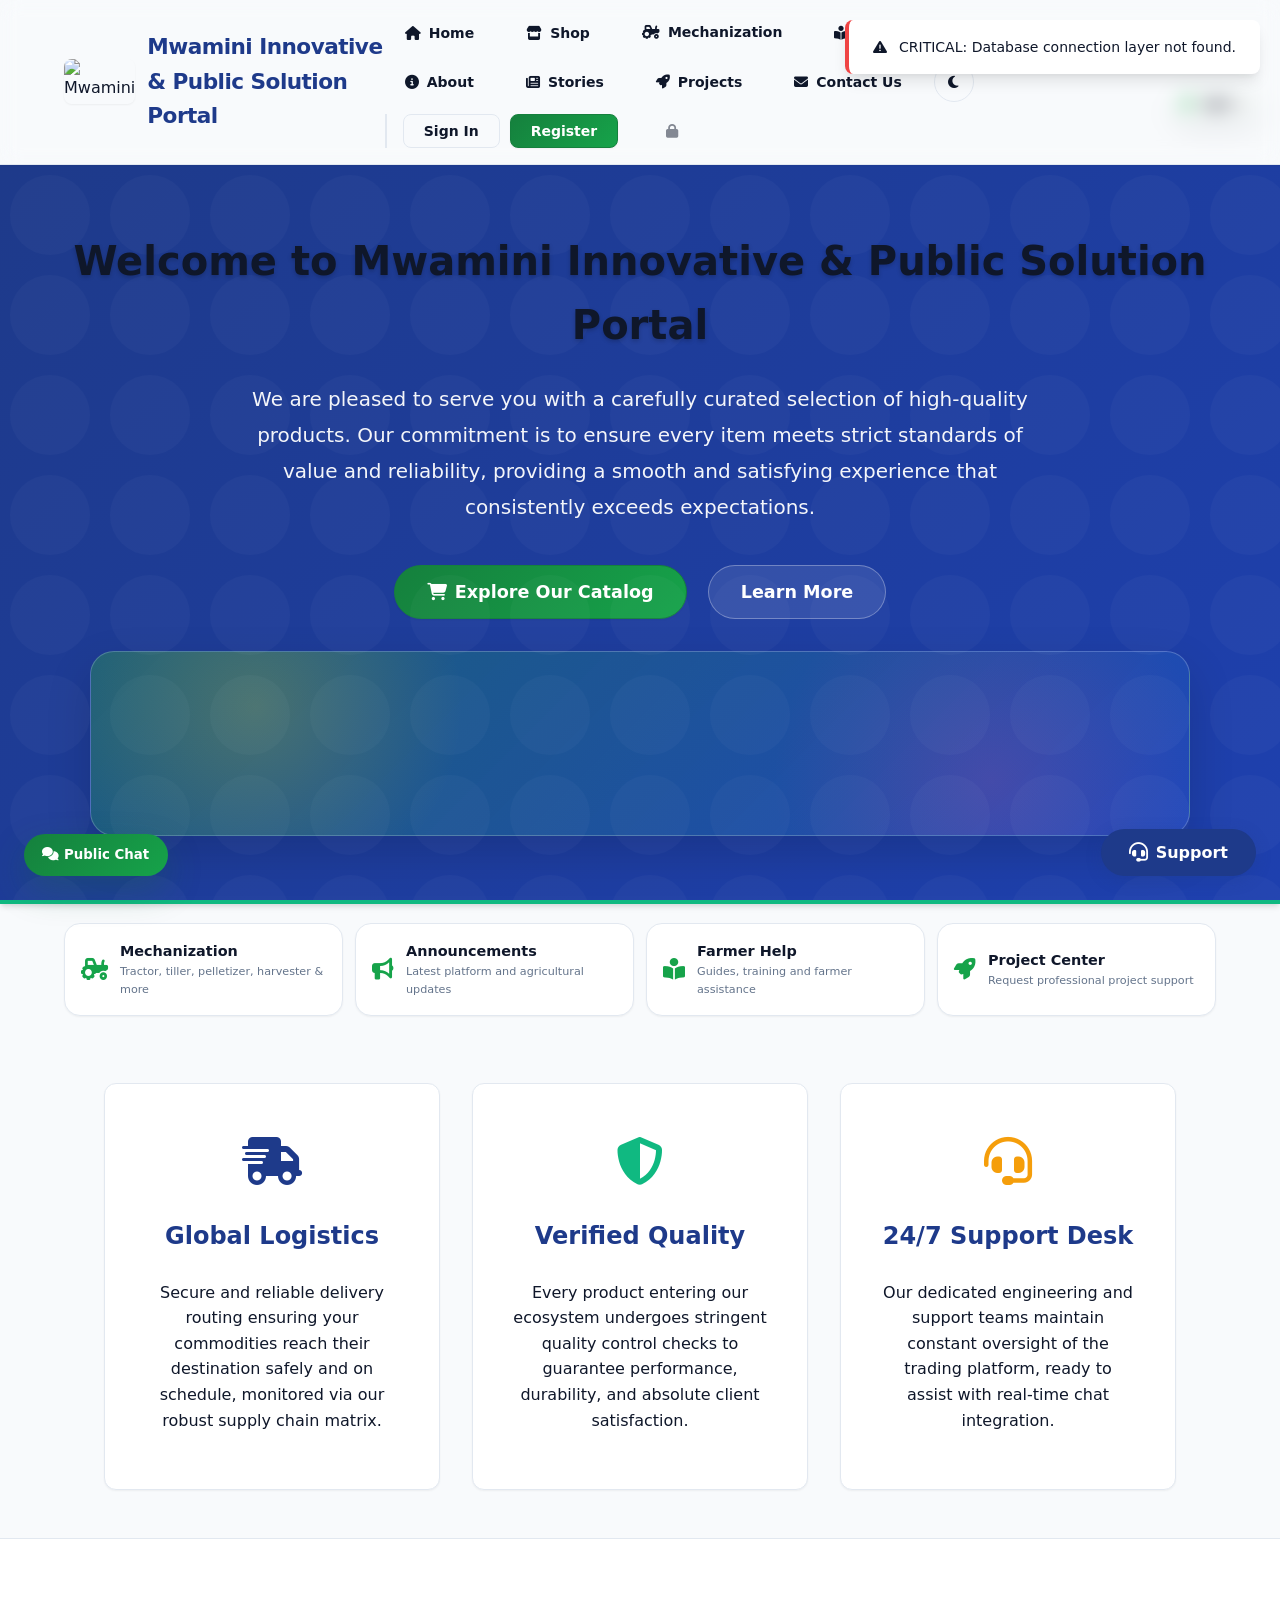
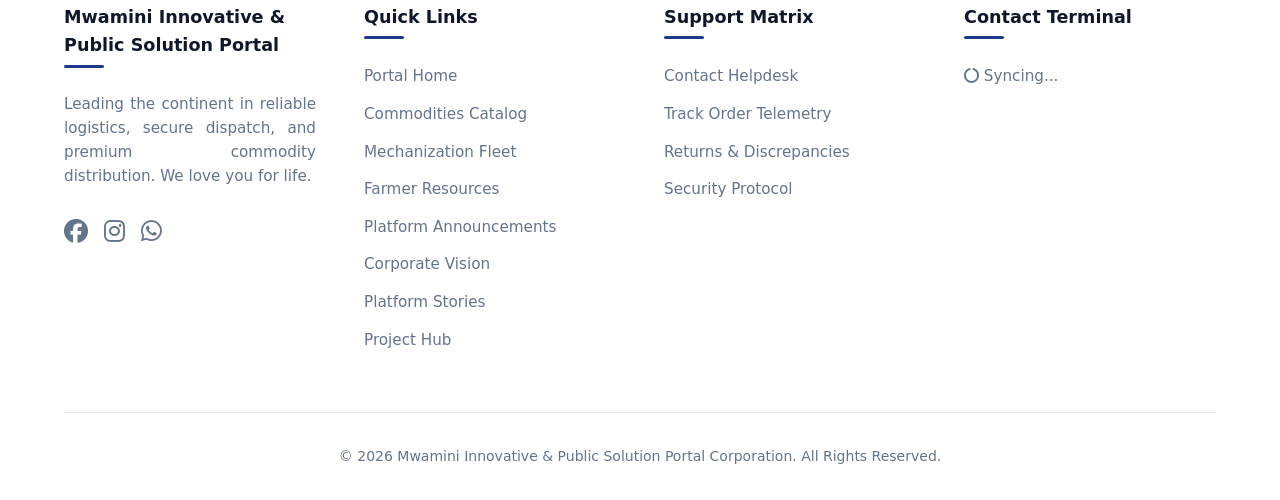
==== commit 43de1aeb: "Update index.html" ====
--- a/index.html
+++ b/index.html
@@ -3681,10 +3681,9 @@
   function mediaFallbackMarkup(rawValue, label) {
     const safeLabel = escapeHTML(label || "Media asset");
     const href = resolveAssetUrl(rawValue);
-    const link = href ? `<a href="${escapeAttribute(href)}" target="_blank" rel="noopener noreferrer">Open asset</a>` : "";
     return `<div class="mwamini-media-fallback" role="status"><div>
       <i class="fa-solid fa-triangle-exclamation"></i><strong>${safeLabel}</strong>
-      <div>Preview unavailable.</div>${link}</div></div>`;
+      <div>Media preview unavailable.</div></div></div>`;
   }
   function mediaMarkup(rawValue, options = {}) {
     const raw = cleanAssetValue(rawValue);
@@ -3697,7 +3696,7 @@
     if (!url) return mediaFallbackMarkup(raw, label);
 
     if (type === "image") {
-      const fit = mode === "detail" ? "contain" : "cover";
+      const fit = "contain";
       return `<img src="${escapedUrl}" alt="${escapeAttribute(label)}"
         loading="${mode === "detail" ? "eager" : "lazy"}" decoding="async" class="${className}"
         style="width:100%;height:100%;object-fit:${fit};background:var(--bg-primary);"
@@ -3705,7 +3704,7 @@
     }
     if (type === "video") {
       return `<video src="${escapedUrl}" class="${className}" controls preload="metadata" playsinline
-        style="width:100%;height:100%;object-fit:${mode === "detail" ? "contain" : "cover"};background:#000;"
+        style="width:100%;height:100%;object-fit:contain;background:#000;"
         onerror="window.mwaminiHandleMediaError(event)"></video>`;
     }
     if (type === "audio") {
@@ -3713,17 +3712,11 @@
         <audio controls preload="metadata" src="${escapedUrl}" style="width:100%;" onerror="window.mwaminiHandleMediaError(event)"></audio></div>`;
     }
     if (type === "pdf") {
-      if (mode === "detail") return `<iframe class="pdf-reader" src="${escapedUrl}" title="${escapeAttribute(label)}" loading="lazy"></iframe>`;
-      return `<div style="width:100%;height:100%;display:flex;align-items:center;justify-content:center;background:var(--brand-green-soft);text-align:center;padding:.75rem;">
-        <div><i class="fa-solid fa-file-pdf" style="font-size:2rem;color:var(--brand-green);"></i>
-        <div style="font-weight:700;margin:.35rem 0;">PDF document</div>
-        <a class="btn btn-outline" href="${escapedUrl}" target="_blank" rel="noopener noreferrer">Read PDF</a></div></div>`;
+      return `<iframe class="pdf-reader" src="${escapedUrl}" title="${escapeAttribute(label)}" loading="lazy"></iframe>`;
     }
     if (type === "document") {
-      return `<div style="width:100%;height:100%;display:flex;align-items:center;justify-content:center;background:var(--brand-blue-soft);text-align:center;padding:.75rem;">
-        <div><i class="fa-solid fa-file-lines" style="font-size:2rem;color:var(--brand-blue);"></i>
-        <div style="font-weight:700;margin:.35rem 0;">Attached file</div>
-        <a class="btn btn-outline" href="${escapedUrl}" target="_blank" rel="noopener noreferrer">Open File</a></div></div>`;
+      const viewerUrl = `https://docs.google.com/gview?embedded=1&url=${encodeURIComponent(url)}`;
+      return `<iframe class="document-reader" src="${escapeAttribute(viewerUrl)}" title="${escapeAttribute(label)}" loading="lazy"></iframe>`;
     }
     return mediaFallbackMarkup(url, label);
   }
@@ -4170,5 +4163,1736 @@
 })();
 
 </script>
+
+<style id="mwamini-final-professional-patch">
+/* ================================================================
+   MWAMINI FINAL PROFESSIONAL REPAIR
+   - Keeps the original page structure, headings and rich text.
+   - Fixes media previews and pins card actions.
+   - Adds public community chat, request forms and account polish.
+   ================================================================ */
+:root{
+  --brand-green:#16a34a;
+  --brand-green-deep:#15803d;
+  --brand-green-dark:#166534;
+  --brand-blue:#2563eb;
+  --brand-pink:#ec4899;
+  --brand-yellow:#facc15;
+  --brand-green-soft:#dcfce7;
+  --brand-blue-soft:#dbeafe;
+  --brand-pink-soft:#fce7f3;
+  --brand-yellow-soft:#fef9c3;
+}
+.btn-primary{
+  background:linear-gradient(135deg,var(--brand-green-deep),var(--brand-green)) !important;
+  border-color:var(--brand-green-deep) !important;
+}
+.btn-primary:hover:not(:disabled){filter:brightness(1.05);transform:translateY(-1px)}
+/* Card controls never move because of long text. */
+.products-grid,.mechanization-grid,.farmer-help-grid,.order-project-grid{
+  align-items:stretch !important;
+}
+.product-card,.mech-card,.farmer-help-card,.order-project-card{
+  display:grid !important;
+  grid-template-rows:44% minmax(0,56%) !important;
+  aspect-ratio:1/1 !important;
+  min-height:0 !important;
+  position:relative !important;
+}
+.product-media-container,.mech-media-container,.farmer-help-media-container,.order-project-media-container{
+  height:auto !important;
+  min-height:0 !important;
+  flex:none !important;
+  overflow:hidden !important;
+  position:relative !important;
+}
+.product-content,.mech-content,.farmer-help-content,.order-project-content{
+  min-height:0 !important;
+  height:auto !important;
+  overflow:hidden !important;
+  display:grid !important;
+  grid-template-rows:auto minmax(0,1fr) auto !important;
+  gap:.35rem !important;
+  padding:.65rem !important;
+}
+.product-actions,.mech-actions,.farmer-help-footer,.order-project-footer{
+  min-height:0 !important;
+  overflow:hidden !important;
+  flex:none !important;
+}
+.product-card .product-footer,.mech-card .mech-footer,.farmer-help-card .farmer-help-footer,.order-project-card .order-project-footer{
+  margin-top:0 !important;
+  min-height:30px !important;
+  position:relative !important;
+}
+.product-title,.mech-title,.farmer-help-title,.order-project-title{
+  min-height:2.25em !important;
+  max-height:2.5em !important;
+}
+.product-card .product-actions > div,.mech-actions > div{
+  min-height:30px;
+}
+.product-card button,.mech-card button,.farmer-help-card button,.order-project-card button{
+  white-space:nowrap !important;
+  overflow:hidden !important;
+  text-overflow:ellipsis !important;
+}
+.product-card .product-content > div:first-child,
+.mech-card .mech-content > div:first-child,
+.farmer-help-card .farmer-help-content > div:first-child,
+.order-project-card .order-project-content > div:first-child{
+  min-height:0 !important;
+  overflow:hidden !important;
+}
+/* Media is allowed to be large inside compact square cards. */
+.product-media-container img,.mech-media-container img,.farmer-help-media-container img,.order-project-media-container img{
+  width:100% !important;height:100% !important;object-fit:cover !important;display:block !important;
+}
+.product-media-container video,.mech-media-container video,.farmer-help-media-container video,.order-project-media-container video{
+  width:100% !important;height:100% !important;object-fit:cover !important;display:block !important;background:#071a0e !important;
+}
+.mwamini-real-document{
+  width:100%;height:100%;border:0;background:#fff;display:block;
+}
+.mwamini-doc-card{
+  width:100%;height:100%;display:flex;align-items:center;justify-content:center;
+  text-align:center;padding:.7rem;background:linear-gradient(145deg,var(--brand-green-soft),var(--brand-blue-soft));
+}
+.mwamini-doc-card strong{display:block;color:var(--brand-green-dark);font-size:.76rem;margin:.2rem 0}
+.mwamini-doc-card small{display:block;color:#475569;font-size:.62rem;word-break:break-word}
+.mwamini-doc-card .btn{margin-top:.3rem;font-size:.62rem;padding:.25rem .45rem}
+.mwamini-media-fallback{
+  width:100%;height:100%;display:flex;align-items:center;justify-content:center;
+  text-align:center;padding:.6rem;background:linear-gradient(145deg,#f0fdf4,#eff6ff);
+  color:#64748b;font-size:.68rem;
+}
+.mwamini-media-fallback strong{display:block;color:var(--brand-green-dark);margin:.2rem 0}
+.mwamini-media-fallback a{font-size:.62rem;font-weight:700;color:var(--brand-blue)}
+/* Green-led header accents. */
+.nav-group button[onclick*="mechanization"],
+.nav-group button[onclick*="announcements"]{
+  border-bottom:2px solid transparent !important;
+}
+.nav-group button[onclick*="mechanization"]:hover,
+.nav-group button[onclick*="announcements"]:hover{
+  color:var(--brand-green-dark) !important;
+  border-bottom-color:var(--brand-green) !important;
+}
+/* Hero visual scene carousel. */
+.mwamini-hero-visual{
+  position:relative;max-width:1100px;margin:2rem auto 0;height:185px;
+  border-radius:24px;overflow:hidden;background:linear-gradient(135deg,rgba(22,163,74,.34),rgba(37,99,235,.24));
+  border:1px solid rgba(255,255,255,.22);box-shadow:0 18px 45px rgba(0,0,0,.15);
+}
+.mwamini-hero-visual::before{
+  content:"";position:absolute;inset:0;background:
+  radial-gradient(circle at 15% 30%,rgba(250,204,21,.20),transparent 22%),
+  radial-gradient(circle at 82% 70%,rgba(236,72,153,.18),transparent 24%);
+}
+.mwamini-scene{
+  position:absolute;inset:0;display:flex;align-items:center;justify-content:center;gap:1rem;
+  padding:1rem;opacity:0;transform:scale(.96) translateY(8px);
+  animation:mwaminiSceneCycle 32s ease-in-out infinite;
+}
+.mwamini-scene:nth-child(2){animation-delay:4s}.mwamini-scene:nth-child(3){animation-delay:8s}
+.mwamini-scene:nth-child(4){animation-delay:12s}.mwamini-scene:nth-child(5){animation-delay:16s}
+.mwamini-scene:nth-child(6){animation-delay:20s}.mwamini-scene:nth-child(7){animation-delay:24s}
+.mwamini-scene:nth-child(8){animation-delay:28s}
+.mwamini-scene-icon{
+  width:92px;height:92px;border-radius:24px;display:flex;align-items:center;justify-content:center;
+  background:rgba(255,255,255,.15);border:1px solid rgba(255,255,255,.25);
+  box-shadow:0 12px 28px rgba(0,0,0,.12);font-size:3rem;color:#fff;
+  animation:mwaminiSceneFloat 3s ease-in-out infinite;
+}
+.mwamini-scene-copy{text-align:left;color:#fff;max-width:620px}
+.mwamini-scene-copy strong{display:block;font-size:1.55rem;margin-bottom:.25rem}
+.mwamini-scene-copy span{font-size:.95rem;opacity:.95}
+@keyframes mwaminiSceneCycle{
+  0%,11%{opacity:0;transform:scale(.96) translateY(8px)}
+  13%,22%{opacity:1;transform:scale(1) translateY(0)}
+  24%,100%{opacity:0;transform:scale(1.03) translateY(-6px)}
+}
+@keyframes mwaminiSceneFloat{0%,100%{transform:translateY(0)}50%{transform:translateY(-8px)}}
+.mwamini-service-points{
+  display:grid;grid-template-columns:repeat(4,minmax(0,1fr));gap:.75rem;
+  max-width:1450px;margin:0 auto;padding:1.2rem 5%;
+}
+.mwamini-service-point{
+  background:var(--bg-surface);border:1px solid var(--border-color);border-radius:16px;padding:1rem;
+  display:flex;align-items:center;gap:.75rem;cursor:pointer;transition:.22s ease;box-shadow:var(--shadow-sm);
+}
+.mwamini-service-point:hover{transform:translateY(-4px);border-color:var(--brand-green);box-shadow:var(--shadow-md)}
+.mwamini-service-point i{font-size:1.35rem;color:var(--brand-green)}
+.mwamini-service-point strong{display:block;font-size:.9rem}.mwamini-service-point span{display:block;font-size:.7rem;color:var(--text-muted)}
+/* Currency control is available on every view. */
+.mwamini-global-currency{
+  position:fixed;top:92px;right:24px;z-index:90;display:flex;align-items:center;gap:.35rem;
+  background:rgba(255,255,255,.94);border:1px solid #d1fae5;border-radius:999px;padding:.25rem .4rem;
+  box-shadow:0 8px 25px rgba(15,23,42,.10);backdrop-filter:blur(10px)
+}
+[data-theme="dark"] .mwamini-global-currency{background:rgba(15,23,42,.92)}
+.mwamini-global-currency select{border:0;background:transparent;font-weight:700;font-size:.72rem;color:var(--text-main);outline:0}
+/* Public community chat, always available. */
+#mwamini-public-chat-toggle{
+  position:fixed;left:24px;bottom:24px;z-index:1200;border:0;border-radius:999px;
+  background:linear-gradient(135deg,var(--brand-green-deep),var(--brand-green));color:#fff;
+  padding:.85rem 1.15rem;font-weight:800;box-shadow:0 14px 35px rgba(22,101,52,.28);cursor:pointer;
+}
+#mwamini-public-chat-toggle:hover{transform:translateY(-2px)}
+#mwamini-public-chat{
+  position:fixed;left:24px;bottom:82px;width:min(410px,calc(100vw - 48px));height:590px;z-index:1199;
+  background:var(--bg-surface);border:1px solid var(--border-color);border-radius:22px;box-shadow:0 25px 70px rgba(15,23,42,.24);
+  display:none;overflow:hidden;flex-direction:column;
+}
+#mwamini-public-chat.active{display:flex;animation:mwaminiChatIn .25s ease}
+@keyframes mwaminiChatIn{from{opacity:0;transform:translateY(12px) scale(.98)}to{opacity:1;transform:none}}
+.mwamini-public-chat-head{padding:.9rem 1rem;background:linear-gradient(135deg,var(--brand-green-deep),var(--brand-blue));color:#fff;display:flex;justify-content:space-between;align-items:center}
+.mwamini-public-chat-head strong{font-size:.9rem}.mwamini-public-chat-head small{display:block;opacity:.9;font-size:.65rem}
+.mwamini-public-chat-body{flex:1;overflow:auto;padding:.8rem;background:var(--bg-primary);display:flex;flex-direction:column;gap:.65rem}
+.mwamini-public-msg{max-width:88%;background:var(--bg-surface);border:1px solid var(--border-color);border-radius:15px;padding:.55rem .65rem;box-shadow:var(--shadow-sm)}
+.mwamini-public-msg.self{align-self:flex-end;border-color:#bbf7d0;background:#f0fdf4}
+.mwamini-public-msg.hidden-msg{opacity:.58}
+.mwamini-public-msg .msg-meta{font-size:.58rem;color:var(--text-muted);margin-bottom:.2rem}
+.mwamini-public-msg .msg-text{font-size:.76rem;line-height:1.45;overflow-wrap:anywhere}
+.mwamini-public-msg img,.mwamini-public-msg video{max-width:100%;max-height:150px;border-radius:10px;margin-top:.4rem}
+.mwamini-msg-actions{display:flex;gap:.3rem;margin-top:.35rem}
+.mwamini-msg-actions button{font-size:.58rem;padding:.2rem .35rem}
+.mwamini-public-chat-compose{padding:.65rem;border-top:1px solid var(--border-color);background:var(--bg-surface)}
+#mwamini-public-chat-text{width:100%;min-height:58px;resize:none;border:1px solid var(--border-color);border-radius:12px;padding:.55rem;font-size:.75rem;background:var(--bg-primary);color:var(--text-main)}
+.mwamini-chat-tools{display:flex;gap:.35rem;align-items:center;margin-top:.4rem}.mwamini-chat-tools input{min-width:0;flex:1;font-size:.65rem}
+.mwamini-chat-tools button{font-size:.65rem;padding:.35rem .5rem}
+/* Account decoration and quick actions. */
+#mwamini-account-actions{
+  display:flex;gap:.45rem;flex-wrap:wrap;margin:-.5rem 0 1rem;padding:.75rem;border-radius:16px;
+  background:linear-gradient(135deg,var(--brand-green-soft),var(--brand-blue-soft));border:1px solid #bbf7d0;
+}
+#mwamini-account-actions button{font-size:.68rem;padding:.35rem .55rem}
+#mwamini-account-updates{display:grid;grid-template-columns:repeat(2,minmax(0,1fr));gap:.5rem;margin-bottom:1rem}
+.mwamini-account-update{padding:.6rem;border-radius:12px;background:var(--bg-primary);border:1px solid var(--border-color);font-size:.68rem}
+.mwamini-account-update strong{display:block;color:var(--brand-green-dark);margin-bottom:.15rem}
+.mwamini-account-update span{color:var(--text-muted)}
+/* Request forms. */
+.mwamini-request-card{
+  margin:1.25rem auto;max-width:1200px;background:var(--bg-surface);border:1px solid #bbf7d0;border-radius:20px;
+  padding:1.1rem;box-shadow:0 12px 35px rgba(22,101,52,.08)
+}
+.mwamini-request-grid{display:grid;grid-template-columns:repeat(2,minmax(0,1fr));gap:.7rem}
+.mwamini-request-grid .full{grid-column:1/-1}
+.mwamini-request-card input,.mwamini-request-card select,.mwamini-request-card textarea{
+  width:100%;padding:.65rem;border:1px solid var(--border-color);border-radius:10px;background:var(--bg-primary);color:var(--text-main);font:inherit;font-size:.78rem
+}
+.mwamini-request-card textarea{min-height:90px;resize:vertical}
+.mwamini-request-card label{font-size:.68rem;font-weight:800;color:var(--text-muted);display:block;margin-bottom:.2rem}
+/* Keep support visible and visually secondary to public chat. */
+#chat-toggle-btn{z-index:1180 !important}
+@media(max-width:900px){
+  .mwamini-service-points{grid-template-columns:repeat(2,minmax(0,1fr))}
+  .mwamini-global-currency{top:75px;right:10px}
+  .mwamini-hero-visual{height:165px}
+}
+@media(max-width:600px){
+  .mwamini-service-points{grid-template-columns:1fr}
+  .mwamini-scene-icon{width:68px;height:68px;font-size:2rem}
+  .mwamini-scene-copy strong{font-size:1.05rem}.mwamini-scene-copy span{font-size:.72rem}
+  .mwamini-request-grid{grid-template-columns:1fr}.mwamini-request-grid .full{grid-column:auto}
+  #mwamini-public-chat{left:12px;bottom:74px;width:calc(100vw - 24px);height:70vh}
+  #mwamini-public-chat-toggle{left:12px;bottom:18px}
+  #mwamini-account-updates{grid-template-columns:1fr}
+}
+</style>
+
+<script>
+(function(){
+"use strict";
+
+/* ---------- Robust media renderer ---------- */
+const MEDIA_BUCKET="product-assets";
+const IMAGE_EXT=["jpg","jpeg","png","gif","webp","svg","avif","bmp"];
+const VIDEO_EXT=["mp4","webm","ogv","mov","m4v"];
+const AUDIO_EXT=["mp3","wav","m4a","aac","flac","ogg"];
+const DOC_EXT=["pdf","doc","docx","txt","rtf","xls","xlsx","csv","ppt","pptx"];
+
+function clean(v){return v==null?"":String(v).trim().replace(/^['"]|['"]$/g,"")}
+function esc(v){return typeof escapeHTML==="function"?escapeHTML(String(v??"")):String(v??"").replace(/[&<>"']/g,m=>({"&":"&amp;","<":"&lt;",">":"&gt;",'"':"&quot;","'":"&#39;"}[m]))}
+function ext(v){
+  const s=clean(v).split("#")[0].split("?")[0], n=s.split("/").pop()||"", i=n.lastIndexOf(".");
+  return i>-1?n.slice(i+1).toLowerCase():"";
+}
+function resolve(v){
+  let raw=clean(v); if(!raw)return "";
+  if(/^(data:|blob:|https?:\/\/)/i.test(raw))return raw;
+  if(/^\/\//.test(raw))return location.protocol+raw;
+  if(window.supabase?.storage){
+    const marker="/storage/v1/object/public/"+MEDIA_BUCKET+"/";
+    if(raw.includes(marker))raw=raw.split(marker)[1];
+    raw=raw.replace(/^\/+/,"");
+    if(raw.startsWith(MEDIA_BUCKET+"/"))raw=raw.slice(MEDIA_BUCKET.length+1);
+    try{
+      raw=decodeURIComponent(raw);
+    }catch(_){}
+    const r=window.supabase.storage.from(MEDIA_BUCKET).getPublicUrl(raw);
+    if(r?.data?.publicUrl)return r.data.publicUrl;
+  }
+  return raw;
+}
+function getMedia(item,keys){
+  for(const k of keys){if(item && item[k])return {value:item[k],key:k}}
+  return {value:"",key:""}
+}
+function kind(raw,mime,key){
+  const s=(clean(raw)+" "+clean(mime)+" "+clean(key)).toLowerCase();
+  if(s.includes("image/")||s.includes("image_url"))return"image";
+  if(s.includes("video/")||s.includes("video"))return"video";
+  if(s.includes("audio/")||s.includes("audio"))return"audio";
+  if(s.includes("pdf"))return"pdf";
+  if(DOC_EXT.some(x=>s.includes("."+x)||s.includes(x)))return"document";
+  const e=ext(raw);
+  if(IMAGE_EXT.includes(e))return"image";
+  if(VIDEO_EXT.includes(e))return"video";
+  if(AUDIO_EXT.includes(e))return"audio";
+  if(e==="pdf")return"pdf";
+  if(DOC_EXT.includes(e))return"document";
+  /* Unknown media_url values are rendered as images first. This fixes
+     stored paths that have no extension while preserving real pictures. */
+  if(key==="image_url")return"image";
+  return"document";
+}
+function media(raw,opt={}){
+  const url=resolve(raw), k=kind(raw,opt.mimeType||"",opt.sourceKey||"");
+  const label=esc(opt.label||"Media");
+  if(!url)return `<div class="mwamini-media-fallback"><div><i class="fa-solid fa-image" style="font-size:1.5rem;color:var(--brand-green)"></i><strong>No media supplied</strong></div></div>`;
+  const href=esc(url);
+  if(k==="image")return `<img src="${href}" alt="${label}" loading="${opt.detail?"eager":"lazy"}" decoding="async" style="width:100%;height:100%;object-fit:${opt.detail?"contain":"cover"};background:#eef2f7" onerror="window.mwaminiMediaFailed(this)">`;
+  if(k==="video")return `<video src="${href}" controls playsinline preload="metadata" style="width:100%;height:100%;object-fit:${opt.detail?"contain":"cover"};background:#071a0e" onerror="window.mwaminiMediaFailed(this)"></video>`;
+  if(k==="audio")return `<div class="mwamini-doc-card"><div><i class="fa-solid fa-volume-high" style="font-size:1.8rem;color:var(--brand-green)"></i><strong>Audio resource</strong><audio controls src="${href}" style="width:100%;max-width:240px"></audio></div></div>`;
+  if(k==="pdf" && opt.detail)return `<iframe class="mwamini-real-document" src="${href}#toolbar=1&navpanes=0" title="${label}"></iframe>`;
+  if(k==="pdf")return `<iframe class="mwamini-real-document" src="${href}#toolbar=0&navpanes=0" title="${label}" loading="lazy"></iframe>`;
+  return `<div class="mwamini-doc-card"><div><i class="fa-solid fa-file-lines" style="font-size:1.8rem;color:var(--brand-blue)"></i><strong>Document</strong><small>${label}</small><a class="btn btn-outline" href="${href}" target="_blank" rel="noopener noreferrer">Read document</a></div></div>`;
+}
+window.mwaminiMediaFailed=function(img){
+  const wrap=img?.closest(".product-media-container,.mech-media-container,.farmer-help-media-container,.order-project-media-container,#details-media");
+  if(!wrap)return;
+  const url=img.currentSrc||img.src||"";
+  wrap.innerHTML=`<div class="mwamini-media-fallback"><div><i class="fa-solid fa-file-circle-exclamation" style="font-size:1.5rem;color:var(--brand-yellow)"></i><strong>Media needs attention</strong><a href="${esc(url)}" target="_blank" rel="noopener noreferrer">Read document</a></div></div>`;
+};
+window.mwaminiResolveMedia=resolve;
+
+/* ---------- Fixed cards ---------- */
+function preview(v,n=150){
+  const s=DOMPurify.sanitize(v||"").replace(/<[^>]*>/g," ").replace(/\s+/g," ").trim();
+  return s.length>n?s.slice(0,n).trim()+"…":s;
+}
+function symbols(){return {RWF:"Fr ",KES:"KSh ",UGX:"USh ",TZS:"TSh ",BIF:"FBu ",SSP:"£ ",CDF:"FC ",USD:"$ ",EUR:"€ ",GBP:"£ ",AED:"د.إ ",SAR:"ر.س ",CNY:"¥ ",INR:"₹ ",JPY:"¥ ",ZAR:"R ",CAD:"$ "}}
+function priceFor(item){
+  const sel=document.getElementById("currency-select")?.value||"USD";
+  const m=(item.description||"").match(/\[CURRENCY:([A-Z]{3})\]/), src=m?m[1]:"USD";
+  const base=Number(item.price||0)/((typeof exchangeRates!=="undefined"?exchangeRates:{} )[src]||1);
+  return {value:base*((typeof exchangeRates!=="undefined"?exchangeRates:{} )[sel]||1),currency:sel,symbol:symbols()[sel]||"$ "};
+}
+window.renderCatalogGrid=function(list){
+  const c=document.getElementById("products-container"); if(!c)return;
+  c.innerHTML="";
+  if(!Array.isArray(list)||!list.length){c.innerHTML='<div style="grid-column:1/-1;text-align:center;padding:4rem;color:var(--text-muted)"><i class="fa-solid fa-box-open" style="font-size:3rem"></i><p>No inventory matches current search vectors.</p></div>';return}
+  const f=document.createDocumentFragment();
+  list.forEach(item=>{
+    const p=priceFor(item), q=Number(item.quantity||0), mediaInfo=getMedia(item,["image_url","media_url","file_url","asset_url"]);
+    const card=document.createElement("article");card.className="product-card";
+    card.innerHTML=`<span class="stock-badge ${q<=0?"bg-danger":q<=3?"bg-warning":"bg-success"}"><i class="fa-solid ${q<=0?"fa-ban":q<=3?"fa-triangle-exclamation":"fa-check"}"></i> ${q<=0?"Depleted":q<=3?"Low Stock":"Available"}</span>
+      <div class="product-media-container">${media(mediaInfo.value,{mimeType:item.mime_type||item.media_type||item.file_type,label:item.title||"Product",sourceKey:mediaInfo.key})}</div>
+      <div class="product-content">
+        <div>
+          <h4 class="product-title">${esc(item.title||"Untitled")} <i class="fa-solid fa-circle-check text-success"></i></h4>
+          <div style="font-size:.66rem;color:var(--text-muted);text-transform:uppercase;white-space:nowrap;overflow:hidden;text-overflow:ellipsis"><i class="fa-solid fa-layer-group"></i> ${esc(item.category||"General")}</div>
+        </div>
+        <div style="min-height:0;overflow:hidden;font-size:.7rem;color:var(--text-muted);line-height:1.35">${esc(preview(item.description,120))}</div>
+        <div>
+          <div class="product-actions">
+            <div style="display:flex;gap:.3rem">
+              <button type="button" class="btn btn-outline" style="flex:1;font-size:.65rem;padding:.3rem" onclick="viewDetails('${esc(item.id)}')"><i class="fa-solid fa-eye"></i> View Details</button>
+              <button type="button" class="btn btn-outline" style="font-size:.65rem;padding:.3rem .45rem;color:var(--brand-pink)" onclick="likeProduct('${esc(item.id)}')"><i class="fa-regular fa-heart"></i></button>
+            </div>
+            <button type="button" class="btn btn-outline" style="width:100%;font-size:.62rem;padding:.28rem;color:var(--brand-blue)" onclick="openCommentsModal('${esc(item.id)}','product')"><i class="fa-solid fa-comment"></i> Comments</button>
+          </div>
+          <div class="product-footer"><strong class="product-price">${p.symbol}${new Intl.NumberFormat("en-GB").format(Math.round(p.value||0))}</strong>
+            <button type="button" class="btn btn-primary" style="font-size:.63rem;padding:.3rem .45rem" ${q<=0?"disabled":""} onclick="openOrderModal('${esc(item.id)}')"><i class="fa-solid fa-cart-plus"></i> Order Now</button>
+          </div>
+        </div>
+      </div>`;
+    f.appendChild(card)
+  });c.appendChild(f)
+};
+
+window.renderMechanizationGrid=function(list){
+  const c=document.getElementById("mechanization-container");if(!c)return;c.innerHTML="";
+  if(!Array.isArray(list)||!list.length){c.innerHTML='<div style="grid-column:1/-1;text-align:center;padding:4rem;color:var(--text-muted)"><i class="fa-solid fa-tractor" style="font-size:3rem"></i><p>No machinery available for dispatch.</p></div>';return}
+  const f=document.createDocumentFragment();
+  list.forEach(m=>{
+    const info=getMedia(m,["image_url","media_url","file_url","asset_url"]), available=m.available!==false;
+    const card=document.createElement("article");card.className="mech-card";
+    card.innerHTML=`<span class="stock-badge ${available?"bg-success":"bg-danger"}"><i class="fa-solid ${available?"fa-check":"fa-ban"}"></i> ${available?"Available":"Maintenance"}</span>
+      <div class="mech-media-container">${media(info.value,{mimeType:m.mime_type||m.media_type||m.file_type,label:m.title||"Agricultural machine",sourceKey:info.key})}</div>
+      <div class="mech-content">
+        <div><h3 class="mech-title">${esc(m.title||"Agricultural Machine")}</h3><div style="font-size:.66rem;color:var(--text-muted)"><i class="fa-solid fa-layer-group"></i> ${esc(m.category||"Mechanization")}</div></div>
+        <div class="mech-details" style="font-size:.68rem;line-height:1.35;overflow:hidden">${esc(preview(m.description,110))}</div>
+        <div class="mech-footer"><div class="mech-price" style="font-size:.65rem"><strong>Rent:</strong> $${Number(m.rental_price||0).toFixed(2)}/hr<br><span>Operator: $${Number(m.operator_price||0).toFixed(2)}/hr</span></div>
+          <div class="mech-actions" style="display:flex;gap:.25rem"><button type="button" class="btn btn-outline" style="font-size:.61rem;padding:.3rem" onclick="viewDetails('${esc(m.id)}')">Details</button><button type="button" class="btn btn-primary" style="font-size:.61rem;padding:.3rem" onclick="bookMechanization('${esc(m.id)}')">Book Now</button></div>
+        </div>
+      </div>`;
+    f.appendChild(card)
+  });c.appendChild(f)
+};
+
+window.renderFarmerHelpGrid=function(list){
+  const c=document.getElementById("farmer-help-container");if(!c)return;c.innerHTML="";
+  if(!Array.isArray(list)||!list.length){c.innerHTML='<div style="grid-column:1/-1;text-align:center;padding:4rem;color:var(--text-muted)"><i class="fa-solid fa-book-open" style="font-size:3rem"></i><p>No educational resources available.</p></div>';return}
+  const f=document.createDocumentFragment();
+  list.forEach(d=>{
+    const info=getMedia(d,["media_url","image_url","file_url","asset_url"]), card=document.createElement("article");card.className="farmer-help-card";
+    card.innerHTML=`<div class="farmer-help-media-container">${media(info.value,{mimeType:d.mime_type||d.media_type||d.file_type,label:d.title||"Farmer resource",sourceKey:info.key})}</div>
+      <div class="farmer-help-content"><div><h3 class="farmer-help-title">${esc(d.title||"Farmer Help")}</h3><div style="font-size:.68rem;color:var(--text-muted);line-height:1.35">${esc(preview(d.content,135))}</div></div>
+      <div></div>
+      <div class="farmer-help-footer"><div class="interaction-bar"><button type="button" class="interaction-btn" onclick="toggleLike('${esc(d.id)}','farmer_help')"><i class="fa-regular fa-heart"></i> ${Number(d.likes_count||0)}</button><button type="button" class="interaction-btn" onclick="openCommentsModal('${esc(d.id)}','farmer_help')"><i class="fa-solid fa-comment"></i> ${Number(d.comments_count||0)}</button></div><button type="button" class="btn btn-primary" style="font-size:.61rem;padding:.3rem" onclick="viewFarmerHelpDetails('${esc(d.id)}')"><i class="fa-solid fa-book-open"></i> Read</button></div></div>`;
+    f.appendChild(card)
+  });c.appendChild(f)
+};
+
+window.renderProjectGrid=function(list){
+  const c=document.getElementById("order-project-container");if(!c)return;c.innerHTML="";
+  if(!Array.isArray(list)||!list.length){c.innerHTML='<div style="grid-column:1/-1;text-align:center;padding:4rem;color:var(--text-muted)"><i class="fa-solid fa-rocket" style="font-size:3rem"></i><p>No active project blueprints published.</p></div>';return}
+  const f=document.createDocumentFragment();
+  list.forEach(p=>{
+    const info=getMedia(p,["image_url","media_url","file_url","asset_url"]), card=document.createElement("article");card.className="order-project-card";
+    const advance=Number(p.advance_deposit||((Number(p.mean_amount)||0)*.30)||0);
+    card.innerHTML=`<div class="order-project-media-container">${media(info.value,{mimeType:p.mime_type||p.media_type||p.file_type,label:p.title||"Project document",sourceKey:info.key})}</div>
+      <div class="order-project-content"><div><h3 class="order-project-title">${esc(p.title||"Project")}</h3><div style="font-size:.66rem;color:var(--text-muted)"><i class="fa-solid fa-user-tag"></i> ${esc(p.client_name||"Open Tender")}</div><div style="font-size:.68rem;margin-top:.2rem"><strong>Advance:</strong> $${advance.toFixed(2)}</div></div>
+      <div style="font-size:.68rem;color:var(--text-muted);overflow:hidden;line-height:1.35">${esc(preview(p.description,105))}</div>
+      <div class="order-project-footer"><button type="button" class="btn btn-outline" style="font-size:.61rem;padding:.3rem" onclick="viewDetails('${esc(p.id)}')">View Details</button><button type="button" class="btn btn-primary" style="font-size:.61rem;padding:.3rem" onclick="openProjectRequest('${esc(p.id)}')">Request Service</button></div></div>`;
+    f.appendChild(card)
+  });c.appendChild(f)
+};
+
+/* Details: real image/document reader, never "Open asset". */
+function openDetail(item,title,desc){
+  const modal=document.getElementById("details-modal");if(!modal)return;
+  document.getElementById("details-title").innerHTML=`<i class="fa-solid fa-circle-info"></i> ${esc(title||item.title||"Details")}`;
+  const info=getMedia(item,["image_url","media_url","file_url","asset_url"]), box=document.getElementById("details-media");
+  box.innerHTML=info.value?media(info.value,{mimeType:item.mime_type||item.media_type||item.file_type,label:title||item.title||"Document",detail:true,sourceKey:info.key}):"";
+  box.style.display=info.value?"block":"none";
+  document.getElementById("details-desc").innerHTML=DOMPurify.sanitize(desc||item.description||"No additional information available.");
+  modal.classList.add("active");
+}
+window.viewDetails=function(id){
+  const item=(localProductsCache||[]).find(x=>String(x.id)===String(id))||(localMechanizationCache||[]).find(x=>String(x.id)===String(id))||(localProjectsCache||[]).find(x=>String(x.id)===String(id));
+  if(!item)return;openDetail(item,item.title,item.description)
+};
+window.viewFarmerHelpDetails=function(id){
+  const item=(localFarmerHelpCache||[]).find(x=>String(x.id)===String(id));if(!item)return;openDetail(item,item.title,item.content)
+};
+window.viewAnnouncementDetails=function(id){
+  const item=(localAnnouncementsCache||[]).find(x=>String(x.id)===String(id));if(!item)return;openDetail(item,item.title,item.content)
+};
+
+/* ---------- Announcement: only text moves ---------- */
+function renderAnnouncementBanner(){
+  const b=document.getElementById("dynamic-announcement");if(!b)return;
+  const data=Array.isArray(localAnnouncementsCache)?localAnnouncementsCache:[];if(!data.length){b.classList.remove("active");return}
+  const text=data.slice(0,6).map(a=>preview(a.content,320)).filter(Boolean).join("   •   ");
+  b.innerHTML=`<div class="announcement-marquee" aria-label="New updates"><div class="announcement-marquee-track"><span class="announcement-marquee-item"><strong>New updates:</strong>&nbsp;${esc(text)}</span></div></div>`;
+  b.classList.add("active");
+}
+const oldFetchAnnouncements=window.fetchAnnouncements;
+window.fetchAnnouncements=async function(){await oldFetchAnnouncements?.();renderAnnouncementBanner()};
+
+/* ---------- My Account ---------- */
+function addAccountActions(){
+  const modal=document.getElementById("user-dashboard-modal");if(!modal||document.getElementById("mwamini-account-actions"))return;
+  const header=modal.querySelector(".modal-content > div:first-child");
+  if(header){
+    const h2=header.querySelector("h2");
+    const bar=document.createElement("div");bar.id="mwamini-account-actions";
+    bar.innerHTML=`<button type="button" class="btn btn-primary" onclick="closeUserDashboard();navigate('home')"><i class="fa-solid fa-house"></i> Home</button>
+      <button type="button" class="btn btn-outline" onclick="loadUserOrders()"><i class="fa-solid fa-boxes-stacked"></i> My Orders</button>
+      <button type="button" class="btn btn-outline" onclick="navigate('announcements');closeUserDashboard()"><i class="fa-solid fa-newspaper"></i> Agriculture Updates</button>
+      <button type="button" class="btn btn-danger-outline" onclick="logoutUser()"><i class="fa-solid fa-right-from-bracket"></i> Logout</button>
+      <button type="button" class="btn btn-danger-outline" onclick="mwaminiEmergencyLogout()"><i class="fa-solid fa-triangle-exclamation"></i> Emergency Logout</button>`;
+    h2?.parentElement?.insertAdjacentElement("afterend",bar);
+  }
+  const right=modal.querySelector(".modal-content > div:nth-child(2) > div:nth-child(2)");
+  if(right && !document.getElementById("mwamini-account-updates")){
+    const box=document.createElement("div");box.id="mwamini-account-updates";right.insertBefore(box,right.firstChild);
+  }
+}
+async function loadAccountUpdates(){
+  const box=document.getElementById("mwamini-account-updates");if(!box)return;
+  const data=(localAnnouncementsCache||[]).slice(0,4);
+  box.innerHTML=data.map(a=>`<div class="mwamini-account-update"><strong>${esc(a.title||"New agriculture update")}</strong><span>${esc(preview(a.content,100))}</span></div>`).join("")||'<div class="mwamini-account-update"><strong>New updates</strong><span>More agricultural updates will appear here.</span></div>';
+}
+window.mwaminiEmergencyLogout=async function(){
+  try{if(window.supabase)await window.supabase.auth.signOut()}catch(_){}
+  try{localStorage.clear();sessionStorage.clear()}catch(_){}
+  currentUser=null;currentUserProfile=null;
+  document.getElementById("user-dashboard-modal")?.classList.remove("active");
+  document.getElementById("guest-nav")?.style.removeProperty("display");
+  document.getElementById("user-nav")?.style.setProperty("display","none");
+  location.hash="";navigate("home");showToast("Emergency logout completed.","warning");
+};
+const originalOpenUserDashboard=window.openUserDashboard;
+window.openUserDashboard=async function(){
+  try{
+    if(!currentUser && window.supabase){
+      const s=await window.supabase.auth.getSession();currentUser=s?.data?.session?.user||null;
+      if(currentUser && !currentUserProfile){
+        const r=await window.supabase.from("profiles").select("*").eq("id",currentUser.id).single();currentUserProfile=r.data||null;
+      }
+    }
+    if(!currentUser){openAuthModal("login");showToast("Please sign in to open My Account.","warning");return}
+    addAccountActions();await originalOpenUserDashboard?.();await loadAccountUpdates();
+  }catch(e){console.error(e);showToast("My Account could not be opened. Please refresh and try again.","error")}
+};
+
+/* ---------- Public chat ---------- */
+function injectPublicChat(){
+  if(document.getElementById("mwamini-public-chat"))return;
+  const wrap=document.createElement("div");wrap.innerHTML=`
+    <button id="mwamini-public-chat-toggle" type="button"><i class="fa-solid fa-comments"></i> Public Chat</button>
+    <section id="mwamini-public-chat" aria-label="Public community chat">
+      <div class="mwamini-public-chat-head"><div><strong><i class="fa-solid fa-people-group"></i> Mwamini Community</strong><small>Public discussion · Support remains available</small></div><button type="button" onclick="toggleMwaminiPublicChat()" style="background:none;border:0;color:#fff;font-size:1.1rem"><i class="fa-solid fa-xmark"></i></button></div>
+      <div id="mwamini-public-chat-body" class="mwamini-public-chat-body"><div style="text-align:center;color:var(--text-muted);font-size:.7rem;padding:2rem">Loading public conversation…</div></div>
+      <div class="mwamini-public-chat-compose">
+        <textarea id="mwamini-public-chat-text" placeholder="Write a public message…"></textarea>
+        <div class="mwamini-chat-tools"><input id="mwamini-public-chat-file" type="file" accept="image/*,video/*,.pdf,.doc,.docx,.txt,.xlsx,.csv" /><button type="button" class="btn btn-primary" onclick="sendMwaminiPublicMessage()">Send</button></div>
+        <small style="font-size:.58rem;color:var(--text-muted)">Video/files max 2MB. Your own messages can be Edit, Hide or Delete.</small>
+      </div>
+    </section>`;
+  document.body.appendChild(wrap);
+  document.getElementById("mwamini-public-chat-toggle").onclick=toggleMwaminiPublicChat;
+}
+window.toggleMwaminiPublicChat=function(){
+  const p=document.getElementById("mwamini-public-chat");if(!p)return;
+  p.classList.toggle("active");if(p.classList.contains("active"))loadPublicChat();
+};
+function chatFileUrl(path){return window.supabase?.storage?.from("Public_chatting").getPublicUrl(path)?.data?.publicUrl||""}
+async function loadPublicChat(){
+  const body=document.getElementById("mwamini-public-chat-body");if(!body||!window.supabase)return;
+  const {data,error}=await window.supabase.from("public_chatting").select("*").order("created_at",{ascending:true}).limit(100);
+  if(error){body.innerHTML='<div style="text-align:center;color:var(--text-muted);font-size:.7rem;padding:2rem">Public Chat is ready once the Public_chatting database table is enabled.</div>';return}
+  body.innerHTML="";
+  (data||[]).forEach(renderPublicMsg);
+  body.scrollTop=body.scrollHeight;
+}
+function renderPublicMsg(m){
+  const body=document.getElementById("mwamini-public-chat-body");if(!body)return;
+  const self=!!currentUser&&String(m.user_id)===String(currentUser.id), hidden=!!m.is_hidden;
+  const el=document.createElement("article");el.className=`mwamini-public-msg ${self?"self":""} ${hidden?"hidden-msg":""}`;el.id="public-msg-"+m.id;
+  let file="";
+  if(m.media_url){const u=esc(m.media_url);file=m.media_type?.startsWith("video")?`<video src="${u}" controls></video>`:`<img src="${u}" alt="Shared file" onerror="this.style.display='none'">`}
+  el.innerHTML=`<div class="msg-meta">${esc(m.user_name||m.sender_name||"Community member")} · ${m.created_at?new Date(m.created_at).toLocaleString("en-GB"):""}</div><div class="msg-text">${hidden?"<em>Message hidden by author.</em>":DOMPurify.sanitize(m.message||"")}</div>${file}<div class="mwamini-msg-actions">${self?`<button type="button" class="btn btn-outline" onclick="editMwaminiPublicMessage('${esc(m.id)}')">Edit</button><button type="button" class="btn btn-outline" onclick="hideMwaminiPublicMessage('${esc(m.id)}',${!hidden})">${hidden?"Show":"Hide"}</button><button type="button" class="btn btn-danger-outline" onclick="deleteMwaminiPublicMessage('${esc(m.id)}')">Delete</button>`:""}</div>`;
+  body.appendChild(el);
+}
+async function requireUser(){
+  if(currentUser)return true;
+  if(window.supabase){const s=await window.supabase.auth.getSession();currentUser=s?.data?.session?.user||null}
+  if(!currentUser){openAuthModal("login");showToast("Sign in to post or manage public messages.","warning");return false}
+  return true;
+}
+window.sendMwaminiPublicMessage=async function(){
+  if(!(await requireUser()))return;
+  const input=document.getElementById("mwamini-public-chat-text"), fileInput=document.getElementById("mwamini-public-chat-file");
+  const message=input.value.trim(), file=fileInput.files[0];
+  if(!message&&!file){showToast("Write a message or choose a file.","warning");return}
+  if(file&&file.size>2*1024*1024){showToast("File is larger than 2MB.","error");return}
+  const send=document.querySelector("#mwamini-public-chat .mwamini-chat-tools button");send.disabled=true;
+  try{
+    let mediaUrl="",mediaType="";
+    if(file){
+      const safe=file.name.replace(/[^a-z0-9._-]/gi,"_").toLowerCase(), path=`${currentUser.id}/${Date.now()}-${safe}`;
+      const up=await window.supabase.storage.from("Public_chatting").upload(path,file,{upsert:false});if(up.error)throw up.error;
+      mediaUrl=chatFileUrl(path);mediaType=file.type||"application/octet-stream";
+    }
+    const name=currentUserProfile?.full_name||currentUser.user_metadata?.full_name||currentUser.email||"Community member";
+    const {error}=await window.supabase.from("public_chatting").insert([{user_id:currentUser.id,user_name:name,message:DOMPurify.sanitize(message),media_url:mediaUrl,media_type:mediaType,is_hidden:false}]);
+    if(error)throw error;input.value="";fileInput.value="";await loadPublicChat();showToast("Public message posted.");
+  }catch(e){console.error(e);showToast("Public message could not be posted. Check the Public_chatting table/policies.","error")}
+  finally{send.disabled=false}
+};
+window.editMwaminiPublicMessage=async function(id){
+  if(!(await requireUser()))return;
+  const old=document.querySelector("#public-msg-"+CSS.escape(String(id))+" .msg-text")?.textContent?.trim()||"";
+  const next=prompt("Edit your public message:",old);if(next===null)return;
+  const {error}=await window.supabase.from("public_chatting").update({message:DOMPurify.sanitize(next),updated_at:new Date().toISOString()}).eq("id",id).eq("user_id",currentUser.id);
+  if(error)showToast("Edit failed.","error");else loadPublicChat();
+};
+window.hideMwaminiPublicMessage=async function(id,hidden){
+  if(!(await requireUser()))return;
+  const {error}=await window.supabase.from("public_chatting").update({is_hidden:hidden,updated_at:new Date().toISOString()}).eq("id",id).eq("user_id",currentUser.id);
+  if(error)showToast("Hide/show failed.","error");else loadPublicChat();
+};
+window.deleteMwaminiPublicMessage=async function(id){
+  if(!(await requireUser())||!confirm("Delete your public message?"))return;
+  const {error}=await window.supabase.from("public_chatting").delete().eq("id",id).eq("user_id",currentUser.id);
+  if(error)showToast("Delete failed.","error");else loadPublicChat();
+};
+
+/* ---------- Project + Farmer Help request forms ---------- */
+function userProfileData(){
+  return {name:currentUserProfile?.full_name||currentUser?.user_metadata?.full_name||"",email:currentUser?.email||"",phone:currentUserProfile?.phone||"",destination:currentUserProfile?.delivery_destination||""};
+}
+function injectRequestForms(){
+  const p=document.getElementById("order-project-view"), f=document.getElementById("farmer-help-view");if(!p||!f)return;
+  if(!document.getElementById("mwamini-project-request-card")){
+    const card=document.createElement("div");card.className="mwamini-request-card";card.id="mwamini-project-request-card";
+    card.innerHTML=`<h3 style="margin:0 0 .25rem;color:var(--brand-green-dark)"><i class="fa-solid fa-clipboard-check"></i> Project Service Request</h3><p style="font-size:.7rem;color:var(--text-muted);margin-bottom:.8rem">Tell the team what assistance you need, when you need it, and the budget you are considering.</p>
+      <form id="mwamini-project-request-form"><div class="mwamini-request-grid">
+      <div><label>Full name</label><input id="pr-name" required></div><div><label>Phone</label><input id="pr-phone" required></div>
+      <div><label>Service / project needed</label><input id="pr-service" required placeholder="e.g. printing, website, farm project"></div><div><label>Needed date</label><input id="pr-date" type="date"></div>
+      <div><label>Budget amount</label><input id="pr-budget" type="number" min="0" step="0.01"></div><div><label>Currency</label><select id="pr-currency"><option>RWF</option><option>USD</option><option>KES</option><option>UGX</option><option>TZS</option><option>EUR</option><option>GBP</option></select></div>
+      <div class="full"><label>Location / delivery destination</label><input id="pr-location"></div><div class="full"><label>Details / support required</label><textarea id="pr-details" required></textarea></div>
+      </div><button class="btn btn-primary" type="submit" style="margin-top:.7rem"><i class="fa-solid fa-paper-plane"></i> Send Request to Admin</button></form>`;
+    p.querySelector("#order-project-container")?.before(card);
+    card.querySelector("form").addEventListener("submit",e=>submitServiceRequest(e,"Project Request"));
+  }
+  if(!document.getElementById("mwamini-farmer-request-card")){
+    const card=document.createElement("div");card.className="mwamini-request-card";card.id="mwamini-farmer-request-card";
+    card.innerHTML=`<h3 style="margin:0 0 .25rem;color:var(--brand-green-dark)"><i class="fa-solid fa-seedling"></i> Farmer Assistance Request</h3><p style="font-size:.7rem;color:var(--text-muted);margin-bottom:.8rem">Request training, machinery support, farm advice, inputs, or other agricultural assistance.</p>
+      <form id="mwamini-farmer-request-form"><div class="mwamini-request-grid">
+      <div><label>Farmer full name</label><input id="fr-name" required></div><div><label>Phone</label><input id="fr-phone" required></div>
+      <div><label>Help required</label><input id="fr-service" required placeholder="e.g. tractor, training, crop advice"></div><div><label>When needed</label><input id="fr-date" type="date"></div>
+      <div><label>Budget / amount available</label><input id="fr-budget" type="number" min="0" step="0.01"></div><div><label>Currency</label><select id="fr-currency"><option>RWF</option><option>USD</option><option>KES</option><option>UGX</option><option>TZS</option><option>EUR</option><option>GBP</option></select></div>
+      <div class="full"><label>Farm location</label><input id="fr-location" required></div><div class="full"><label>Explain the assistance needed</label><textarea id="fr-details" required></textarea></div>
+      </div><button class="btn btn-primary" type="submit" style="margin-top:.7rem"><i class="fa-solid fa-paper-plane"></i> Send Farmer Request to Admin</button></form>`;
+    f.querySelector("#farmer-help-container")?.before(card);
+    card.querySelector("form").addEventListener("submit",e=>submitServiceRequest(e,"Farmer Help Request"));
+  }
+  const d=userProfileData();["pr-name","fr-name"].forEach(id=>{const x=document.getElementById(id);if(x&&!x.value)x.value=d.name});["pr-phone","fr-phone"].forEach(id=>{const x=document.getElementById(id);if(x&&!x.value)x.value=d.phone});
+}
+async function submitServiceRequest(e,category){
+  e.preventDefault();if(!(await requireUser()))return;
+  const isP=category==="Project Request", g=id=>document.getElementById(id)?.value?.trim()||"";
+  const payload={
+    name:g(isP?"pr-name":"fr-name"),email:currentUser.email,user_id:currentUser.id,category,subject:g(isP?"pr-service":"fr-service"),
+    message:DOMPurify.sanitize(`<p><strong>Requested service:</strong> ${esc(g(isP?"pr-service":"fr-service"))}</p><p><strong>Needed date:</strong> ${esc(g(isP?"pr-date":"fr-date"))}</p><p><strong>Budget:</strong> ${esc(g(isP?"pr-budget":"fr-budget"))} ${esc(g(isP?"pr-currency":"fr-currency"))}</p><p><strong>Location:</strong> ${esc(g(isP?"pr-location":"fr-location"))}</p><p><strong>Details:</strong> ${esc(g(isP?"pr-details":"fr-details"))}</p>`),status:"Pending"
+  };
+  const btn=e.target.querySelector("button[type=submit]");btn.disabled=true;
+  try{const {error}=await window.supabase.from("inquiries").insert([payload]);if(error)throw error;e.target.reset();showToast("Request sent to Admin successfully.");}
+  catch(err){showToast("Request could not be sent. Please check your connection/RLS.","error");}
+  finally{btn.disabled=false}
+}
+window.openProjectRequest=function(id){injectRequestForms();document.getElementById("pr-service").value=localProjectsCache.find(x=>String(x.id)===String(id))?.title||"";document.getElementById("mwamini-project-request-card")?.scrollIntoView({behavior:"smooth",block:"center"})};
+
+/* ---------- Currency on every page ---------- */
+function injectGlobalCurrency(){
+  if(document.getElementById("mwamini-global-currency"))return;
+  const box=document.createElement("div");box.id="mwamini-global-currency";box.className="mwamini-global-currency";
+  box.innerHTML=`<i class="fa-solid fa-coins" style="color:var(--brand-green);font-size:.7rem"></i><select id="mwamini-global-currency-select" aria-label="Change currency"><option>RWF</option><option>USD</option><option>KES</option><option>UGX</option><option>TZS</option><option>BIF</option><option>EUR</option><option>GBP</option><option>CNY</option><option>INR</option></select>`;
+  document.body.appendChild(box);
+  const select=box.querySelector("select"), main=document.getElementById("currency-select");
+  if(main)select.value=main.value||"RWF";
+  select.addEventListener("change",()=>{if(main){main.value=select.value;main.dispatchEvent(new Event("change"))}});
+  main?.addEventListener("change",()=>select.value=main.value);
+}
+
+/* ---------- Attractive navigation/service points ---------- */
+function injectHomeVisuals(){
+  const hero=document.querySelector("#home-view .hero-banner");if(!hero||document.getElementById("mwamini-hero-visual"))return;
+  const visual=document.createElement("div");visual.id="mwamini-hero-visual";visual.className="mwamini-hero-visual";
+  const scenes=[
+    ["fa-store","Smart Agricultural Market","Discover products, services and solutions for modern farming."],
+    ["fa-tractor","Tractor Power","Powerful tractor services for land preparation, transport and farm productivity."],
+    ["fa-seedling","Tiller & Farm Training","Farmers learning practical machine operation and better production methods."],
+    ["fa-industry","Pelletizer Solutions","Modern processing and pelletizing solutions for value addition."],
+    ["fa-wheat-awn","Combine Harvester","Harvesting technology designed to save time and reduce losses."],
+    ["fa-people-group","Community Training","Farmers and communities receiving practical skills and digital support."],
+    ["fa-code","Website & Digital Work","Professional digital platforms, web development and online services."],
+    ["fa-print","Printing & Public Solutions","Professional printing, documents, design and public-service solutions."]
+  ];
+  visual.innerHTML=scenes.map(s=>`<div class="mwamini-scene"><div class="mwamini-scene-icon"><i class="fa-solid ${s[0]}"></i></div><div class="mwamini-scene-copy"><strong>${s[1]}</strong><span>${s[2]}</span></div></div>`).join("");
+  hero.appendChild(visual);
+  const points=document.createElement("div");points.className="mwamini-service-points";
+  points.innerHTML=[
+    ["fa-tractor","Mechanization","Tractor, tiller, pelletizer, harvester & more","mechanization"],
+    ["fa-bullhorn","Announcements","Latest platform and agricultural updates","announcements"],
+    ["fa-book-open-reader","Farmer Help","Guides, training and farmer assistance","farmer-help"],
+    ["fa-rocket","Project Center","Request professional project support","order-project"]
+  ].map(x=>`<div class="mwamini-service-point" onclick="navigate('${x[3]}')"><i class="fa-solid ${x[0]}"></i><div><strong>${x[1]}</strong><span>${x[2]}</span></div></div>`).join("");
+  hero.insertAdjacentElement("afterend",points);
+}
+
+/* ---------- Initialise after the original application ---------- */
+function bootFinalPatch(){
+  injectHomeVisuals();injectGlobalCurrency();injectPublicChat();injectRequestForms();addAccountActions();
+  try{if(Array.isArray(localProductsCache))window.renderCatalogGrid(localProductsCache)}catch(_){}
+  try{if(Array.isArray(localMechanizationCache))window.renderMechanizationGrid(localMechanizationCache)}catch(_){}
+  try{if(Array.isArray(localFarmerHelpCache))window.renderFarmerHelpGrid(localFarmerHelpCache)}catch(_){}
+  try{if(Array.isArray(localProjectsCache))window.renderProjectGrid(localProjectsCache)}catch(_){}
+  try{if(Array.isArray(localAnnouncementsCache)){renderAnnouncementBanner()}}catch(_){}
+}
+if(document.readyState==="loading")document.addEventListener("DOMContentLoaded",()=>setTimeout(bootFinalPatch,50),{once:true});
+else setTimeout(bootFinalPatch,50);
+
+/* Re-render after navigation/fetches. */
+const oldInitMech=window.initializeMechanizationCatalog;
+window.initializeMechanizationCatalog=async function(){const r=await oldInitMech?.();try{window.renderMechanizationGrid(localMechanizationCache)}catch(_){}return r};
+const oldInitFarmer=window.initializeFarmerHelpDocs;
+window.initializeFarmerHelpDocs=async function(){const r=await oldInitFarmer?.();try{window.renderFarmerHelpGrid(localFarmerHelpCache);injectRequestForms()}catch(_){}return r};
+const oldInitProject=window.initializeProjectCatalog;
+window.initializeProjectCatalog=async function(){const r=await oldInitProject?.();try{window.renderProjectGrid(localProjectsCache);injectRequestForms()}catch(_){}return r};
+
+})();
+</script>
+
+
+<style id="mwamini-final-repair-v4">
+/* Direct media preview: show the complete asset without cropping. */
+.product-media-container,
+.mech-media-container,
+.farmer-help-media-container,
+.order-project-media-container,
+#details-media{
+  overflow:hidden !important;
+  display:flex !important;
+  align-items:center !important;
+  justify-content:center !important;
+  background:var(--bg-primary) !important;
+}
+.product-media-container img,
+.product-media-container video,
+.mech-media-container img,
+.mech-media-container video,
+.farmer-help-media-container img,
+.farmer-help-media-container video,
+.order-project-media-container img,
+.order-project-media-container video{
+  width:100% !important;
+  height:100% !important;
+  object-fit:contain !important;
+  object-position:center !important;
+  background:var(--bg-primary) !important;
+}
+.pdf-reader,
+.document-reader{
+  width:100% !important;
+  height:100% !important;
+  min-height:150px !important;
+  border:0 !important;
+  display:block !important;
+  background:#fff !important;
+}
+#details-media .pdf-reader,
+#details-media .document-reader{
+  min-height:55vh !important;
+}
+.mwamini-account-direct-actions{
+  display:flex;flex-wrap:wrap;gap:.45rem;margin:.75rem 0 1rem;padding:.75rem;
+  border-radius:16px;background:linear-gradient(135deg,var(--brand-green-soft),var(--brand-blue-soft));
+  border:1px solid #bbf7d0;
+}
+.mwamini-account-direct-actions .btn{font-size:.72rem;padding:.42rem .62rem}
+#mwamini-terms-modal.active{opacity:1 !important;visibility:visible !important;pointer-events:auto !important}
+#mwamini-terms-modal .modal-content{max-height:88vh;overflow:auto}
+#mwamini-seamless-announcement{
+  width:100%;overflow:hidden;white-space:nowrap;min-height:42px;display:flex;align-items:center;
+}
+#mwamini-seamless-track{
+  display:flex;width:max-content;flex-shrink:0;will-change:transform;
+  animation:mwaminiSeamlessAnnouncement 48s linear infinite;
+}
+#mwamini-seamless-track:hover{animation-play-state:paused}
+.mwamini-seamless-item{
+  display:inline-flex;align-items:center;gap:.55rem;white-space:nowrap;
+  padding-right:7rem;font-size:.9rem;font-weight:700;
+}
+@keyframes mwaminiSeamlessAnnouncement{
+  from{transform:translateX(0)}
+  to{transform:translateX(-50%)}
+}
+@media (prefers-reduced-motion:reduce){
+  #mwamini-seamless-track{animation:none;transform:none}
+}
+</style>
+<script>
+(function(){
+  "use strict";
+
+  /* ============================================================
+     FINAL MEDIA REPAIR
+     All sections use the same direct media presentation.
+     ============================================================ */
+  function finalClean(v){return v==null?"":String(v).trim().replace(/^['"]|['"]$/g,"")}
+  function finalEscape(v){
+    if(typeof escapeHTML==="function")return escapeHTML(String(v??""));
+    return String(v??"").replace(/[&<>"']/g,m=>({"&":"&amp;","<":"&lt;",">":"&gt;",'"':"&quot;","'":"&#39;"}[m]));
+  }
+  function finalMediaValue(item){
+    if(!item)return "";
+    for(const k of ["image_url","media_url","file_url","asset_url"])if(item[k])return item[k];
+    return "";
+  }
+  function finalMediaType(item){
+    if(!item)return "";
+    for(const k of ["mime_type","media_type","file_type"])if(item[k])return item[k];
+    return "";
+  }
+  function finalResolve(raw){
+    raw=finalClean(raw);if(!raw)return "";
+    if(/^(data:|blob:|https?:\/\/)/i.test(raw))return raw;
+    if(/^\/\//.test(raw))return location.protocol+raw;
+    if(window.supabase?.storage){
+      const marker="/storage/v1/object/public/product-assets/";
+      if(raw.includes(marker))raw=raw.split(marker)[1];
+      raw=raw.replace(/^\/+/,"");
+      if(raw.startsWith("product-assets/"))raw=raw.slice("product-assets/".length);
+      try{
+        const r=window.supabase.storage.from("product-assets").getPublicUrl(decodeURIComponent(raw));
+        if(r?.data?.publicUrl)return r.data.publicUrl;
+      }catch(_){}
+    }
+    try{return new URL(raw,location.href).href}catch(_){return raw}
+  }
+  function finalType(raw,hint){
+    const s=(finalClean(raw)+" "+finalClean(hint)).toLowerCase();
+    if(s.includes("image/")||/\.(jpg|jpeg|png|gif|webp|svg|avif|bmp)([?#]|$)/i.test(s))return"image";
+    if(s.includes("video/")||/\.(mp4|webm|ogv|mov|m4v)([?#]|$)/i.test(s))return"video";
+    if(s.includes("audio/")||/\.(mp3|wav|m4a|aac|flac|ogg)([?#]|$)/i.test(s))return"audio";
+    if(s.includes("pdf")||/\.pdf([?#]|$)/i.test(s))return"pdf";
+    if(/\.(doc|docx|txt|rtf|xls|xlsx|csv|ppt|pptx)([?#]|$)/i.test(s)||s.includes("wordprocessingml")||s.includes("spreadsheetml")||s.includes("presentationml"))return"document";
+    return"unknown";
+  }
+  window.mwaminiFinalMediaMarkup=function(item,label){
+    const raw=finalMediaValue(item),url=finalResolve(raw),type=finalType(raw,finalMediaType(item)),safe=finalEscape(label||"Media");
+    if(!url)return `<div class="mwamini-media-fallback"><div><i class="fa-solid fa-image"></i><strong>${safe}</strong><div>Media preview unavailable.</div></div></div>`;
+    const u=finalEscape(url);
+    if(type==="image")return `<img src="${u}" alt="${safe}" loading="lazy" decoding="async" style="width:100%;height:100%;object-fit:contain;object-position:center;background:var(--bg-primary)" onerror="this.onerror=null;this.closest('[class*=&quot;media-container&quot;]')?.replaceChildren()">`;
+    if(type==="video")return `<video src="${u}" controls preload="metadata" playsinline style="width:100%;height:100%;object-fit:contain;background:#000"></video>`;
+    if(type==="audio")return `<div style="width:100%;height:100%;display:flex;align-items:center;justify-content:center;padding:1rem"><audio src="${u}" controls style="width:100%"></audio></div>`;
+    if(type==="pdf")return `<iframe class="pdf-reader" src="${u}" title="${safe}" loading="lazy"></iframe>`;
+    if(type==="document"){
+      const viewer="https://docs.google.com/gview?embedded=1&url="+encodeURIComponent(url);
+      return `<iframe class="document-reader" src="${finalEscape(viewer)}" title="${safe}" loading="lazy"></iframe>`;
+    }
+    return `<div class="mwamini-media-fallback"><div><i class="fa-solid fa-file"></i><strong>${safe}</strong><div>Preview unavailable for this file type.</div></div></div>`;
+  };
+
+  /* Re-render these four requested sections with the same direct media renderer. */
+  function rerenderMediaSection(containerId,list,kind){
+    const c=document.getElementById(containerId);if(!c||!Array.isArray(list))return;
+    c.querySelectorAll(".mwamini-direct-media-card").forEach(x=>x.remove());
+    const oldCards=[...c.children].filter(x=>!x.classList.contains("mwamini-direct-media-card"));
+    // Existing renderers are retained; this only replaces the media inside their cards.
+    oldCards.forEach(card=>{
+      const media=card.querySelector(".product-media-container,.farmer-help-media-container,.mech-media-container,.order-project-media-container");
+      if(!media)return;
+      const title=card.querySelector("h3,h4,.product-title,.farmer-help-title,.mech-title,.order-project-title")?.textContent||"Media";
+      const item=list.find(x=>String(x.title||"")===String(title).trim()||String(x.name||"")===String(title).trim());
+      if(item)media.innerHTML=window.mwaminiFinalMediaMarkup(item,title);
+    });
+  }
+
+  /* Stronger solution: patch the active global renderers while preserving their cards/buttons/content. */
+  const originalAnnouncementRender=window.fetchAnnouncements;
+  window.fetchAnnouncements=async function(){
+    const result=await originalAnnouncementRender?.();
+    window.renderMwaminiSeamlessAnnouncements();
+    return result;
+  };
+
+  window.renderMwaminiSeamlessAnnouncements=function(){
+    const banner=document.getElementById("dynamic-announcement");
+    const list=Array.isArray(window.localAnnouncementsCache||localAnnouncementsCache)?(window.localAnnouncementsCache||localAnnouncementsCache):[];
+    if(!banner||!list.length){if(banner){banner.classList.remove("active");banner.innerHTML=""}return}
+    const items=list.slice(0,8).map((a,i)=>{
+      const raw=DOMPurify.sanitize(a.content||"").replace(/<[^>]*>/g," ").replace(/\s+/g," ").trim();
+      return `<span class="mwamini-seamless-item"><strong>${i===0?"New updates: ":""}</strong><i class="fa-solid fa-bullhorn"></i>${finalEscape(raw)}</span>`;
+    }).join("");
+    // The exact same sequence is duplicated, so the second half begins where the first half ends.
+    banner.innerHTML=`<div id="mwamini-seamless-announcement"><div id="mwamini-seamless-track">${items}${items}</div></div>`;
+    banner.classList.add("active");
+  };
+
+  /* ============================================================
+     MY ACCOUNT — standalone robust opener
+     Does not depend on the earlier wrapper being initialised.
+     ============================================================ */
+  window.mwaminiOpenMyAccount=async function(){
+    try{
+      if(!currentUser&&window.supabase){
+        const session=await window.supabase.auth.getSession();
+        currentUser=session?.data?.session?.user||null;
+      }
+      if(!currentUser){openAuthModal("login");showToast("Please sign in to open My Account.","warning");return}
+      if(!currentUserProfile&&window.supabase){
+        const r=await window.supabase.from("profiles").select("*").eq("id",currentUser.id).maybeSingle();
+        currentUserProfile=r?.data||{};
+      }
+      const modal=document.getElementById("user-dashboard-modal");
+      if(!modal)throw new Error("My Account interface is unavailable.");
+      const p=currentUserProfile||{};
+      const set=(id,val)=>{const e=document.getElementById(id);if(e)e.textContent=val||"N/A"};
+      const avatar=document.getElementById("dash-avatar");
+      if(avatar){avatar.src=p.avatar_url||"https://via.placeholder.com/100?text=Avatar";avatar.onerror=function(){this.onerror=null;this.src="https://via.placeholder.com/100?text=Avatar"}}
+      set("dash-name",p.full_name||currentUser.user_metadata?.full_name||currentUser.email);
+      set("dash-email",currentUser.email);
+      set("dash-phone",p.phone);
+      set("dash-dest",p.delivery_destination||p.location);
+
+      let actions=document.getElementById("mwamini-account-direct-actions");
+      const header=modal.querySelector(".modal-content > div:first-child");
+      if(!actions&&header){
+        actions=document.createElement("div");actions.id="mwamini-account-direct-actions";actions.className="mwamini-account-direct-actions";
+        actions.innerHTML=`<button type="button" class="btn btn-primary" onclick="closeUserDashboard();navigate('home')"><i class="fa-solid fa-house"></i> Home</button>
+          <button type="button" class="btn btn-outline" onclick="loadUserOrders()"><i class="fa-solid fa-boxes-stacked"></i> My Orders</button>
+          <button type="button" class="btn btn-outline" onclick="closeUserDashboard();navigate('announcements')"><i class="fa-solid fa-seedling"></i> Agriculture Updates</button>
+          <button type="button" class="btn btn-danger-outline" onclick="logoutUser()"><i class="fa-solid fa-right-from-bracket"></i> Logout</button>
+          <button type="button" class="btn btn-danger-outline" onclick="mwaminiEmergencyLogout()"><i class="fa-solid fa-triangle-exclamation"></i> Emergency Logout</button>`;
+        header.appendChild(actions);
+      }
+      modal.classList.add("active");modal.setAttribute("aria-hidden","false");
+      await window.loadUserOrders?.();
+      const updateBox=document.getElementById("mwamini-account-updates");
+      if(updateBox){
+        const list=Array.isArray(localAnnouncementsCache)?localAnnouncementsCache.slice(0,4):[];
+        updateBox.innerHTML=list.map(a=>`<div class="mwamini-account-update"><strong>${finalEscape(a.title||"New agriculture update")}</strong><span>${finalEscape(DOMPurify.sanitize(a.content||"").replace(/<[^>]*>/g," ").replace(/\s+/g," ").trim().slice(0,120))}</span></div>`).join("");
+      }
+    }catch(e){console.error("My Account:",e);showToast(e.message||"My Account could not be opened.","error")}
+  };
+  // Replace the button handler itself so it cannot hit the old broken wrapper.
+  document.addEventListener("click",function(e){
+    const btn=e.target.closest("#user-nav button.btn-primary");
+    if(btn){
+      e.preventDefault();e.stopImmediatePropagation();window.mwaminiOpenMyAccount();
+    }
+  },true);
+
+  /* ============================================================
+     TERMS & CONDITIONS — functional modal
+     ============================================================ */
+  function ensureTermsModal(){
+    if(document.getElementById("mwamini-terms-modal"))return;
+    const wrap=document.createElement("div");wrap.innerHTML=`<div class="modal" id="mwamini-terms-modal" aria-hidden="true">
+      <div class="modal-content">
+        <button type="button" class="close-modal-btn" onclick="window.closeMwaminiTerms()"><i class="fa-solid fa-xmark"></i></button>
+        <div style="text-align:center;margin-bottom:1rem">
+          <div style="width:58px;height:58px;margin:0 auto .7rem;border-radius:18px;display:grid;place-items:center;background:var(--brand-green-soft);color:var(--brand-green);font-size:1.5rem"><i class="fa-solid fa-file-contract"></i></div>
+          <h2 style="color:var(--brand-green-deep);margin:0">Terms & Conditions</h2>
+        </div>
+        <div style="line-height:1.75;color:var(--text-main);font-size:.9rem">
+          <p><strong>Platform use:</strong> Mwamini Innovative & Public Solution Portal provides access to trading, logistics, agricultural mechanization, farmer support, project and digital services.</p>
+          <p><strong>Account responsibility:</strong> Users are responsible for the accuracy of information supplied to the platform and for keeping their account credentials secure.</p>
+          <p><strong>Orders and requests:</strong> Orders, bookings and service requests are submitted for processing and may be subject to availability, confirmation and administrative review.</p>
+          <p><strong>Community content:</strong> Public messages, files and other contributions must be lawful, respectful and relevant to the platform. Users may edit, hide or delete their own public messages where supported.</p>
+          <p><strong>Media and documents:</strong> Uploaded or published media may be displayed directly inside the platform where the browser supports the file format.</p>
+          <p><strong>Privacy and security:</strong> The platform is designed to maintain secure customer data management and authenticated access to account functions.</p>
+        </div>
+        <button type="button" class="btn btn-primary" style="width:100%;margin-top:1rem" onclick="window.closeMwaminiTerms()">Close</button>
+      </div></div>`;
+    document.body.appendChild(wrap.firstElementChild);
+  }
+  window.openMwaminiTerms=function(){ensureTermsModal();const m=document.getElementById("mwamini-terms-modal");m.classList.add("active");m.setAttribute("aria-hidden","false")};
+  window.closeMwaminiTerms=function(){const m=document.getElementById("mwamini-terms-modal");if(m){m.classList.remove("active");m.setAttribute("aria-hidden","true")}};
+  document.addEventListener("click",function(e){
+    const a=e.target.closest("a");
+    if(a&&/terms\s*&\s*conditions/i.test(a.textContent||"")){
+      e.preventDefault();e.stopImmediatePropagation();window.openMwaminiTerms();
+    }
+  },true);
+
+  /* Fix media in already-rendered cards after every fetch/navigation. */
+  function fixVisibleMedia(){
+    const sections=[
+      ["public-announcements-container",window.localAnnouncementsCache||localAnnouncementsCache],
+      ["stories-container",window.localStoriesCache||localStoriesCache],
+      ["farmer-help-container",window.localFarmerHelpCache||localFarmerHelpCache],
+      ["order-project-container",window.localProjectsCache||localProjectsCache],
+      ["mechanization-container",window.localMechanizationCache||localMechanizationCache],
+      ["products-container",window.localProductsCache||localProductsCache]
+    ];
+    sections.forEach(([id,list])=>{
+      const c=document.getElementById(id);if(!c||!Array.isArray(list))return;
+      [...c.querySelectorAll(".product-card,.farmer-help-card,.order-project-card,.mech-card")].forEach(card=>{
+        const title=(card.querySelector(".product-title,.farmer-help-title,.order-project-title,.mech-title,h3,h4")?.textContent||"").trim();
+        const item=list.find(x=>String(x.title||"").trim()===title);
+        const media=card.querySelector(".product-media-container,.farmer-help-media-container,.order-project-media-container,.mech-media-container");
+        if(item&&media)media.innerHTML=window.mwaminiFinalMediaMarkup(item,title);
+      });
+    });
+  }
+
+  // Ensure the existing My Account button is replaced after DOM load.
+  function finalBoot(){
+    ensureTermsModal();
+    try{window.renderMwaminiSeamlessAnnouncements()}catch(_){}
+    setTimeout(fixVisibleMedia,150);
+  }
+  if(document.readyState==="loading")document.addEventListener("DOMContentLoaded",finalBoot,{once:true});
+  else finalBoot();
+
+  // Keep announcements looping continuously when realtime updates arrive.
+  if(window.supabase){
+    try{
+      window.supabase.channel("mwamini-final-announcement-loop")
+        .on("postgres_changes",{event:"*",schema:"public",table:"announcements"},()=>setTimeout(()=>window.renderMwaminiSeamlessAnnouncements(),100))
+        .subscribe();
+    }catch(_){}
+  }
+})();
+</script>
+
+<style id="mwamini-v5-final-repair">
+/* V5: media must be visible, complete, and never cropped. */
+.product-media-container,
+.mech-media-container,
+.farmer-help-media-container,
+.order-project-media-container{
+  flex:0 0 43% !important;
+  min-height:150px !important;
+  background:#f0fdf4 !important;
+  overflow:hidden !important;
+  position:relative !important;
+}
+.product-media-container img,
+.mech-media-container img,
+.farmer-help-media-container img,
+.order-project-media-container img{
+  width:100% !important;
+  height:100% !important;
+  object-fit:contain !important;
+  object-position:center !important;
+  display:block !important;
+  background:#f8fafc !important;
+}
+.product-media-container video,
+.mech-media-container video,
+.farmer-help-media-container video,
+.order-project-media-container video{
+  width:100% !important;
+  height:100% !important;
+  object-fit:contain !important;
+  object-position:center !important;
+  display:block !important;
+  background:#071a0e !important;
+}
+.mwamini-v5-doc-frame{
+  width:100% !important;height:100% !important;min-height:150px !important;border:0 !important;background:#fff !important;
+}
+.mwamini-v5-doc-card{
+  width:100%;height:100%;min-height:150px;display:flex;align-items:center;justify-content:center;
+  padding:.65rem;text-align:center;background:linear-gradient(145deg,#dcfce7,#dbeafe);
+}
+.mwamini-v5-doc-card strong{display:block;color:#166534;font-size:.72rem;margin:.2rem 0}
+.mwamini-v5-doc-card small{display:block;color:#475569;font-size:.6rem;word-break:break-word}
+.mwamini-v5-doc-card a{display:none !important}
+.mwamini-v5-media-error{display:flex;align-items:center;justify-content:center;width:100%;height:100%;padding:.7rem;text-align:center;color:#64748b;background:#f8fafc;font-size:.68rem}
+.mwamini-v5-media-error strong{display:block;color:#166534;margin:.2rem 0}
+
+/* Announcement: deliberately slow, seamless loop. */
+#dynamic-announcement .announcement-marquee-track,
+#mwamini-seamless-track{
+  animation-duration:92s !important;
+  animation-timing-function:linear !important;
+}
+
+/* Order quantity / amount due controls inside My Account. */
+.mwamini-order-quantity{
+  display:inline-flex;align-items:center;gap:.25rem;border:1px solid #bbf7d0;border-radius:999px;
+  padding:.15rem;background:#f0fdf4;white-space:nowrap;
+}
+.mwamini-order-quantity button{
+  width:24px;height:24px;border:0;border-radius:50%;cursor:pointer;background:#16a34a;color:#fff;font-weight:900;
+  display:inline-flex;align-items:center;justify-content:center;
+}
+.mwamini-order-quantity button:disabled{opacity:.45;cursor:not-allowed}
+.mwamini-order-quantity strong{min-width:25px;text-align:center;font-size:.72rem}
+.mwamini-due-box{
+  margin-top:.35rem;padding:.45rem .55rem;border-radius:10px;background:#f0fdf4;border:1px solid #bbf7d0;
+  color:#166534;font-size:.65rem;line-height:1.35;
+}
+.mwamini-due-box.expired{background:#fff7ed;border-color:#fed7aa;color:#9a3412}
+.mwamini-due-amount{font-weight:900;font-size:.76rem}
+.mwamini-due-countdown{font-weight:800}
+
+/* Avatar completion is optional: no automatic popup. */
+#profile-completion-modal{display:none !important}
+</style>
+
+<script>
+(function mwaminiV5FinalRepair(){
+  "use strict";
+
+  const BUCKET = "product-assets";
+  const IMAGE_EXT = ["jpg","jpeg","png","gif","webp","svg","avif","bmp"];
+  const VIDEO_EXT = ["mp4","webm","ogv","mov","m4v"];
+  const AUDIO_EXT = ["mp3","wav","m4a","aac","flac","ogg"];
+  const DOC_EXT = ["pdf","doc","docx","txt","rtf","xls","xlsx","csv","ppt","pptx"];
+
+  function clean(v){
+    if(v === null || v === undefined) return "";
+    return String(v).trim().replace(/^['"]|['"]$/g,"");
+  }
+  function esc(v){
+    if(typeof escapeHTML === "function") return escapeHTML(String(v ?? ""));
+    return String(v ?? "").replace(/[&<>"']/g,m=>({"&":"&amp;","<":"&lt;",">":"&gt;",'"':"&quot;","'":"&#39;"}[m]));
+  }
+  function attr(v){ return esc(v).replace(/`/g,"&#96;"); }
+
+  /* Handles URLs, Supabase public paths, encoded paths, and JSON media fields. */
+  function unpack(raw){
+    if(raw && typeof raw === "object"){
+      for(const k of ["url","publicUrl","public_url","path","name","src"]) if(raw[k]) return clean(raw[k]);
+    }
+    let s = clean(raw);
+    if(!s) return "";
+    if((s[0] === "{" || s[0] === "[") && s.length < 10000){
+      try{
+        const parsed = JSON.parse(s);
+        if(Array.isArray(parsed)) return unpack(parsed[0]);
+        return unpack(parsed);
+      }catch(_){}
+    }
+    return s;
+  }
+  function pathFrom(raw){
+    const s = unpack(raw);
+    if(!s) return "";
+    try{
+      const u = new URL(s, location.href);
+      const marker = "/storage/v1/object/public/" + BUCKET + "/";
+      const i = u.pathname.indexOf(marker);
+      if(i >= 0) return decodeURIComponent(u.pathname.slice(i + marker.length));
+    }catch(_){}
+    const marker = "/storage/v1/object/public/" + BUCKET + "/";
+    if(s.includes(marker)) return decodeURIComponent(s.split(marker)[1].split("?")[0].split("#")[0]);
+    return decodeURIComponent(s.replace(/^\/+/,"").replace(/^product-assets\//i,""));
+  }
+  function resolve(raw){
+    const s = unpack(raw);
+    if(!s) return "";
+    if(/^(data:|blob:|https?:\/\/)/i.test(s)) return s;
+    if(/^\/\//.test(s)) return location.protocol + s;
+    if(window.supabase?.storage){
+      const p = pathFrom(s);
+      try{
+        const r = window.supabase.storage.from(BUCKET).getPublicUrl(p);
+        if(r?.data?.publicUrl) return r.data.publicUrl;
+      }catch(_){}
+    }
+    try{return new URL(s,location.href).href}catch(_){return s}
+  }
+  function extension(raw){
+    const s = unpack(raw);
+    try{
+      const u = new URL(s,location.href);
+      const n = (u.pathname.split("/").pop() || "").toLowerCase();
+      const i=n.lastIndexOf(".");
+      return i>=0?n.slice(i+1):"";
+    }catch(_){
+      const n=s.split("?")[0].split("#")[0].split("/").pop()||"";
+      const i=n.lastIndexOf(".");
+      return i>=0?n.slice(i+1).toLowerCase():"";
+    }
+  }
+  function typeOf(raw,mime,key){
+    const s=(unpack(raw)+" "+clean(mime)+" "+clean(key)).toLowerCase();
+    const e=extension(raw);
+    if(s.includes("image/") || key==="image_url" || IMAGE_EXT.includes(e)) return "image";
+    if(s.includes("video/") || VIDEO_EXT.includes(e)) return "video";
+    if(s.includes("audio/") || AUDIO_EXT.includes(e)) return "audio";
+    if(s.includes("pdf") || e==="pdf") return "pdf";
+    if(s.includes("wordprocessingml") || s.includes("spreadsheetml") || s.includes("presentationml") || DOC_EXT.includes(e)) return "document";
+    return key==="media_url" ? "image" : "document";
+  }
+  function firstMedia(item, keys){
+    for(const k of keys){
+      if(item && item[k]) return {raw:item[k],key:k};
+    }
+    return {raw:"",key:""};
+  }
+
+  function media(raw, opt){
+    opt=opt||{};
+    const source=unpack(raw), url=resolve(source), kind=typeOf(source,opt.mimeType,opt.sourceKey), label=esc(opt.label||"Media");
+    if(!url){
+      return `<div class="mwamini-v5-media-error"><div><i class="fa-solid fa-image" style="font-size:1.5rem;color:#16a34a"></i><strong>${label}</strong><span>No media was supplied.</span></div></div>`;
+    }
+    const safe=attr(url);
+    if(kind==="image"){
+      const fallback=attr(source);
+      return `<img src="${safe}" data-v5-source="${fallback}" alt="${label}" loading="${opt.detail?"eager":"lazy"}" decoding="async"
+        style="width:100%;height:100%;object-fit:contain;object-position:center;background:#f8fafc"
+        onerror="window.mwaminiV5MediaError(this)">`;
+    }
+    if(kind==="video"){
+      return `<video src="${safe}" controls playsinline preload="metadata" style="width:100%;height:100%;object-fit:contain;background:#071a0e"
+        onerror="window.mwaminiV5MediaError(this)"></video>`;
+    }
+    if(kind==="audio"){
+      return `<div class="mwamini-v5-doc-card"><div><i class="fa-solid fa-volume-high" style="font-size:1.5rem;color:#16a34a"></i><strong>Audio</strong><audio controls src="${safe}" style="width:100%;max-width:240px"></audio></div></div>`;
+    }
+    if(kind==="pdf"){
+      return `<iframe class="mwamini-v5-doc-frame" src="${safe}#toolbar=0&navpanes=0" title="${label}" loading="lazy"></iframe>`;
+    }
+    if(kind==="document"){
+      const viewer="https://docs.google.com/gview?embedded=1&url="+encodeURIComponent(url);
+      return `<iframe class="mwamini-v5-doc-frame" src="${attr(viewer)}" title="${label}" loading="lazy"></iframe>`;
+    }
+    return `<div class="mwamini-v5-media-error"><div><i class="fa-solid fa-file" style="font-size:1.5rem;color:#16a34a"></i><strong>${label}</strong><span>Preview unavailable.</span></div></div>`;
+  }
+
+  window.mwaminiV5MediaError=function(el){
+    if(!el || el.dataset.v5Failed==="1") return;
+    el.dataset.v5Failed="1";
+    const source=el.dataset.v5Source || el.currentSrc || el.src || "";
+    const wrap=el.closest(".product-media-container,.mech-media-container,.farmer-help-media-container,.order-project-media-container,#details-media");
+    if(!wrap) return;
+
+    /* Try one encoded/public URL rebuild before displaying an error. */
+    const rebuilt=resolve(source);
+    if(rebuilt && rebuilt!==el.src){
+      el.src=rebuilt;
+      el.dataset.v5Source=rebuilt;
+      el.dataset.v5Retried="1";
+      return;
+    }
+    wrap.innerHTML=`<div class="mwamini-v5-media-error"><div><i class="fa-solid fa-triangle-exclamation" style="font-size:1.5rem;color:#facc15"></i><strong>Media could not be loaded</strong><span>Please check the stored asset.</span></div></div>`;
+  };
+
+  function text(v,n=180){
+    const s=typeof DOMPurify!=="undefined" ? DOMPurify.sanitize(v||"").replace(/<[^>]*>/g," ").replace(/\s+/g," ").trim() : clean(v);
+    return s.length>n?s.slice(0,n).trim()+"…":s;
+  }
+
+  /* ---------- Direct media renderers ---------- */
+  window.renderAnnouncementsV5=function(list){
+    const c=document.getElementById("public-announcements-container");
+    if(!c)return;
+    list=Array.isArray(list)?list:[];
+    c.innerHTML="";
+    if(!list.length){c.innerHTML='<div style="grid-column:1/-1;text-align:center;padding:4rem;color:var(--text-muted)">No active broadcasts currently.</div>';return}
+    const f=document.createDocumentFragment();
+    list.forEach(a=>{
+      const info=firstMedia(a,["image_url","media_url","file_url","asset_url"]);
+      const card=document.createElement("article");card.className="product-card";
+      card.innerHTML=`<span class="stock-badge bg-update"><i class="fa-solid fa-tower-broadcast"></i> System Broadcast</span>
+        <div class="product-media-container">${media(info.raw,{mimeType:a.mime_type||a.media_type||a.file_type,sourceKey:info.key,label:a.title||"Announcement"})}</div>
+        <div class="product-content">
+          <div><h4 style="font-size:.68rem;margin:0 0 .35rem;color:var(--text-muted);font-weight:700;text-transform:uppercase">${esc(a.created_at?new Date(a.created_at).toLocaleDateString():"")}</h4>
+          <div style="font-size:.72rem;line-height:1.4;max-height:4.2em;overflow:hidden">${esc(text(a.content,220))}</div></div>
+          <div style="margin-top:auto"><button type="button" class="btn btn-outline" style="width:100%;font-size:.68rem;padding:.35rem" onclick="viewAnnouncementDetails('${attr(a.id)}')"><i class="fa-solid fa-file-lines"></i> View Payload</button></div>
+          <div class="interaction-bar" style="margin-top:.25rem;padding-top:.35rem">
+            <button type="button" class="interaction-btn" onclick="toggleLike('${attr(a.id)}','announcement',event)"><i class="fa-regular fa-heart"></i> <span id="likes-count-${attr(a.id)}">${Number(a.likes_count||0)}</span></button>
+            <button type="button" class="interaction-btn" onclick="openCommentsModal('${attr(a.id)}','announcement')"><i class="fa-solid fa-comment"></i> <span id="comments-count-${attr(a.id)}">${Number(a.comments_count||0)}</span></button>
+          </div>
+        </div>`;
+      f.appendChild(card);
+    });
+    c.appendChild(f);
+  };
+
+  window.renderStoriesV5=function(list){
+    const c=document.getElementById("stories-container");if(!c)return;
+    list=Array.isArray(list)?list:[];c.innerHTML="";
+    if(!list.length){c.innerHTML='<div style="grid-column:1/-1;text-align:center;padding:4rem;color:var(--text-muted)">No stories published currently.</div>';return}
+    const f=document.createDocumentFragment();
+    list.forEach(s=>{
+      const info=firstMedia(s,["image_url","media_url","file_url","asset_url"]);
+      const card=document.createElement("article");card.className="product-card";
+      card.innerHTML=`<span class="stock-badge bg-update"><i class="fa-solid fa-newspaper"></i> Story</span>
+        <div class="product-media-container">${media(info.raw,{mimeType:s.mime_type||s.media_type||s.file_type,sourceKey:info.key,label:s.title||"Story"})}</div>
+        <div class="product-content">
+          <div><h3 class="product-title">${esc(s.title||"Platform Story")}</h3>
+          <div style="font-size:.66rem;color:var(--text-muted);margin-bottom:.3rem">${esc(s.updated_at?new Date(s.updated_at).toLocaleDateString():"")}</div>
+          <div style="font-size:.72rem;color:var(--text-muted);line-height:1.4;max-height:4.2em;overflow:hidden">${esc(text(s.content,180))}</div></div>
+          <div style="margin-top:auto"><button type="button" class="btn btn-primary" style="width:100%;font-size:.68rem;padding:.35rem" onclick="viewStoryDetails('${attr(s.id)}')"><i class="fa-solid fa-book-open"></i> View Details</button></div>
+          <div class="interaction-bar" style="margin-top:.25rem;padding-top:.35rem">
+            <button type="button" class="interaction-btn" onclick="toggleLike('${attr(s.id)}','story',event)"><i class="fa-regular fa-heart"></i> <span id="likes-count-${attr(s.id)}">${Number(s.likes_count||0)}</span></button>
+            <button type="button" class="interaction-btn" onclick="openCommentsModal('${attr(s.id)}','story')"><i class="fa-solid fa-comment"></i> <span id="comments-count-${attr(s.id)}">${Number(s.comments_count||0)}</span></button>
+          </div>
+        </div>`;
+      f.appendChild(card);
+    });
+    c.appendChild(f);
+  };
+
+  window.renderFarmerHelpV5=function(list){
+    const c=document.getElementById("farmer-help-container");if(!c)return;
+    list=Array.isArray(list)?list:[];c.innerHTML="";
+    if(!list.length){c.innerHTML='<div style="grid-column:1/-1;text-align:center;padding:4rem;color:var(--text-muted)">No educational resources available.</div>';return}
+    const f=document.createDocumentFragment();
+    list.forEach(d=>{
+      const info=firstMedia(d,["media_url","image_url","file_url","asset_url"]);
+      const card=document.createElement("article");card.className="farmer-help-card";
+      card.innerHTML=`<div class="farmer-help-media-container">${media(info.raw,{mimeType:d.mime_type||d.media_type||d.file_type,sourceKey:info.key,label:d.title||"Farmer resource"})}</div>
+        <div class="farmer-help-content"><div><h3 class="farmer-help-title">${esc(d.title||"Farmer Help")}</h3>
+        <div class="farmer-help-description">${esc(text(d.content,170))}</div></div>
+        <div class="farmer-help-footer"><div class="interaction-bar">
+          <button type="button" class="interaction-btn" onclick="toggleLike('${attr(d.id)}','farmer_help',event)"><i class="fa-regular fa-heart"></i> <span id="likes-count-${attr(d.id)}">${Number(d.likes_count||0)}</span></button>
+          <button type="button" class="interaction-btn" onclick="openCommentsModal('${attr(d.id)}','farmer_help')"><i class="fa-solid fa-comment"></i> <span id="comments-count-${attr(d.id)}">${Number(d.comments_count||0)}</span></button>
+        </div><button type="button" class="btn btn-primary" style="font-size:.65rem;padding:.3rem" onclick="viewFarmerHelpDetails('${attr(d.id)}')"><i class="fa-solid fa-book-open"></i> View Details</button></div></div>`;
+      f.appendChild(card);
+    });
+    c.appendChild(f);
+  };
+
+  /* Replace loaders without changing their database queries. */
+  window.fetchAnnouncements=async function(){
+    try{
+      const {data,error}=await window.supabase.from("announcements").select("*").eq("active",true).order("created_at",{ascending:false});
+      if(error)throw error;
+      localAnnouncementsCache=data||[];
+      const b=document.getElementById("dynamic-announcement");
+      if(b){
+        const content=localAnnouncementsCache.map(a=>text(a.content,260)).filter(Boolean);
+        const sequence=["New updates:",...content].join("   •   ");
+        const duplicated=sequence+"   •   "+sequence;
+        b.innerHTML=`<div id="mwamini-seamless-announcement"><div id="mwamini-seamless-track"><span class="mwamini-seamless-item">${esc(duplicated)}</span><span class="mwamini-seamless-item" aria-hidden="true">${esc(duplicated)}</span></div></div>`;
+        b.classList.toggle("active",!!content.length);
+      }
+      window.renderAnnouncementsV5(localAnnouncementsCache);
+    }catch(e){console.error("Announcements V5:",e)}
+  };
+
+  window.fetchStories=async function(){
+    try{
+      const {data,error}=await window.supabase.from("stories").select("*").eq("active",true).order("updated_at",{ascending:false});
+      if(error)throw error;
+      localStoriesCache=data||[];
+      window.renderStoriesV5(localStoriesCache);
+    }catch(e){console.error("Stories V5:",e);showToast?.("Stories could not be refreshed.","error")}
+  };
+
+  window.initializeFarmerHelpDocs=async function(){
+    try{
+      const {data,error}=await window.supabase.from("farmer_help").select("*").order("created_at",{ascending:false});
+      if(error)throw error;
+      localFarmerHelpCache=data||[];
+      window.renderFarmerHelpV5(localFarmerHelpCache);
+    }catch(e){console.error("Farmer Help V5:",e);showToast?.("Farmer Help could not be refreshed.","error")}
+  };
+
+  /* Direct media in details. */
+  window.viewAnnouncementDetails=function(id){
+    const item=(localAnnouncementsCache||[]).find(x=>String(x.id)===String(id));if(!item)return;
+    const info=firstMedia(item,["image_url","media_url","file_url","asset_url"]);
+    document.getElementById("details-title").innerHTML=`<i class="fa-solid fa-bullhorn"></i> ${esc(item.title||"Announcement")}`;
+    const box=document.getElementById("details-media");box.innerHTML=info.raw?media(info.raw,{mimeType:item.mime_type||item.media_type||item.file_type,sourceKey:info.key,label:item.title||"Announcement",detail:true}):"";box.style.display=info.raw?"block":"none";
+    document.getElementById("details-desc").innerHTML=DOMPurify.sanitize(item.content||"");
+    document.getElementById("details-modal").classList.add("active");
+  };
+  window.viewStoryDetails=function(id){
+    const item=(localStoriesCache||[]).find(x=>String(x.id)===String(id));if(!item)return;
+    const info=firstMedia(item,["image_url","media_url","file_url","asset_url"]);
+    document.getElementById("details-title").innerHTML=`<i class="fa-solid fa-newspaper"></i> ${esc(item.title||"Story")}`;
+    const box=document.getElementById("details-media");box.innerHTML=info.raw?media(info.raw,{mimeType:item.mime_type||item.media_type||item.file_type,sourceKey:info.key,label:item.title||"Story",detail:true}):"";box.style.display=info.raw?"block":"none";
+    document.getElementById("details-desc").innerHTML=DOMPurify.sanitize(item.content||"");
+    document.getElementById("details-modal").classList.add("active");
+  };
+  window.viewFarmerHelpDetails=function(id){
+    const item=(localFarmerHelpCache||[]).find(x=>String(x.id)===String(id));if(!item)return;
+    const info=firstMedia(item,["media_url","image_url","file_url","asset_url"]);
+    document.getElementById("details-title").innerHTML=`<i class="fa-solid fa-book-open-reader"></i> ${esc(item.title||"Farmer Help")}`;
+    const box=document.getElementById("details-media");box.innerHTML=info.raw?media(info.raw,{mimeType:item.mime_type||item.media_type||item.file_type,sourceKey:info.key,label:item.title||"Farmer resource",detail:true}):"";box.style.display=info.raw?"block":"none";
+    document.getElementById("details-desc").innerHTML=DOMPurify.sanitize(item.content||"");
+    document.getElementById("details-modal").classList.add("active");
+  };
+
+  /* ---------- Likes: explicit event, duplicate-safe ---------- */
+  window.toggleLike=async function(targetId,type,evt){
+    if(!currentUser){openAuthModal("login");showToast("Please sign in to like this content.","warning");return}
+    const btn=evt?.currentTarget || document.querySelector(`[onclick*="toggleLike('${CSS.escape(String(targetId))}'"]`);
+    try{
+      const likeType=type+"_like";
+      const {data:existing,error:readError}=await window.supabase.from("interactions").select("id").eq("target_id",targetId).eq("type",likeType).eq("user_id",currentUser.id).maybeSingle();
+      if(readError)throw readError;
+      if(existing){showToast("You already liked this item.","info");return}
+      const table=type==="story"?"stories":type==="announcement"?"announcements":null;
+      if(table){
+        const {data:item,error}=await window.supabase.from(table).select("likes_count").eq("id",targetId).single();
+        if(error)throw error;
+        const count=Number(item?.likes_count||0)+1;
+        const {error:updateError}=await window.supabase.from(table).update({likes_count:count}).eq("id",targetId);
+        if(updateError)throw updateError;
+        const span=document.getElementById(`likes-count-${targetId}`);if(span)span.textContent=String(count);
+      }
+      const {error:insertError}=await window.supabase.from("interactions").insert([{target_id:targetId,type:likeType,user_id:currentUser.id}]);
+      if(insertError)throw insertError;
+      if(btn){btn.classList.add("liked");const icon=btn.querySelector("i");if(icon){icon.classList.remove("fa-regular");icon.classList.add("fa-solid")}}
+      showToast("Like saved.","success");
+    }catch(e){console.error("V5 like:",e);showToast(e.message||"Like could not be saved.","error")}
+  };
+
+  /* ---------- Comments: always refresh count and open modal ---------- */
+  const oldOpenComments=window.openCommentsModal;
+  window.openCommentsModal=function(targetId,type){
+    if(typeof oldOpenComments==="function"){oldOpenComments(targetId,type);return}
+    document.getElementById("comment-target-id").value=targetId;
+    document.getElementById("comment-target-type").value=type;
+    document.getElementById("comments-modal").classList.add("active");
+  };
+
+  /* ---------- My Account: quantity + amount due within two hours ---------- */
+  function moneyForProduct(product){
+    const m=String(product?.description||"").match(/\[CURRENCY:([A-Z]{3})\]/);
+    const currency=m?m[1]:"USD";
+    const rates=(typeof exchangeRates!=="undefined"?exchangeRates:{});
+    const selected=document.getElementById("currency-select")?.value||currency;
+    const base=Number(product?.price||0)/(rates[currency]||1);
+    const value=base*(rates[selected]||1);
+    const symbols={RWF:"Fr ",KES:"KSh ",UGX:"USh ",TZS:"TSh ",BIF:"FBu ",USD:"$ ",EUR:"€ ",GBP:"£ ",CAD:"$ ",AED:"د.إ ",SAR:"ر.س ",CNY:"¥ ",INR:"₹ ",JPY:"¥ ",ZAR:"R "};
+    return {currency:selected,symbol:symbols[selected]||selected+" ",value};
+  }
+  function dueInfo(o,product){
+    const created=new Date(o.created_at||Date.now()).getTime();
+    const deadline=created+2*60*60*1000;
+    const remaining=Math.max(0,deadline-Date.now());
+    const due=moneyForProduct(product).value*Number(o.quantity||1);
+    return {remaining,deadline,due};
+  }
+  window.changeOrderQuantity=async function(orderId,delta){
+    if(!currentUser)return;
+    try{
+      const {data:o,error:oe}=await window.supabase.from("orders").select("*").eq("id",orderId).eq("user_id",currentUser.id).single();
+      if(oe)throw oe;
+      const age=Date.now()-new Date(o.created_at||0).getTime();
+      if(age>2*60*60*1000)throw new Error("The 2-hour payment window has expired.");
+      if(!["Pending","Processing","Waiting","Under Review"].includes(String(o.status)))throw new Error("This order is no longer editable.");
+      const oldQty=Math.max(1,Number(o.quantity||1)), newQty=Math.max(1,oldQty+Number(delta||0));
+      if(newQty===oldQty)return;
+      const productId=o.product_id;
+      const {data:p,error:pe}=await window.supabase.from("products").select("*").eq("id",productId).single();
+      if(pe)throw pe;
+      const stock=Number(p.quantity||0);
+      const difference=newQty-oldQty;
+      if(difference>0 && stock<difference)throw new Error(`Only ${stock} additional unit(s) are available.`);
+      const {error:ue}=await window.supabase.from("orders").update({quantity:newQty}).eq("id",orderId).eq("user_id",currentUser.id);
+      if(ue)throw ue;
+      const {error:se}=await window.supabase.from("products").update({quantity:stock-difference}).eq("id",productId);
+      if(se)throw se;
+      showToast("Order quantity updated.","success");
+      await window.loadUserOrders();
+      if(typeof initializePublicCatalog==="function")initializePublicCatalog();
+    }catch(e){console.error("Quantity update:",e);showToast(e.message||"Quantity could not be updated.","error")}
+  };
+
+  window.loadUserOrders=async function(){
+    const tbody=document.getElementById("user-orders-body");if(!tbody||!currentUser)return;
+    tbody.innerHTML='<tr><td colspan="5" style="text-align:center"><i class="fa-solid fa-spinner fa-spin"></i> Loading your orders…</td></tr>';
+    try{
+      const {data,error}=await window.supabase.from("orders").select("*").eq("user_id",currentUser.id).order("created_at",{ascending:false});
+      if(error)throw error;
+      tbody.innerHTML="";
+      if(!data?.length){tbody.innerHTML='<tr><td colspan="5" style="text-align:center;color:var(--text-muted)">No transaction history found.</td></tr>';return}
+      for(const o of data){
+        let product=null;
+        if(o.product_id){
+          const r=await window.supabase.from("products").select("*").eq("id",o.product_id).maybeSingle();
+          product=r.data||null;
+        }
+        const qty=Math.max(1,Number(o.quantity||1)), status=String(o.status||"Pending");
+        const cancellable=["Pending","Processing","Waiting","Under Review"].includes(status);
+        const editable=cancellable && Date.now()-new Date(o.created_at||0).getTime()<=2*60*60*1000;
+        const due=product?dueInfo(o,product):{remaining:0,due:0};
+        const mp=product?moneyForProduct(product):{symbol:"",value:0};
+        const left=Math.floor(due.remaining/1000);
+        const hh=Math.floor(left/3600),mm=Math.floor((left%3600)/60),ss=left%60;
+        const countdown=due.remaining>0?`${hh}h ${String(mm).padStart(2,"0")}m ${String(ss).padStart(2,"0")}s`:"Payment window expired";
+        const amount=product?`${esc(mp.symbol)}${new Intl.NumberFormat("en-GB").format(Math.round(due.due))}`:"Amount unavailable";
+        const ops=[];
+        if(editable){
+          ops.push(`<span class="mwamini-order-quantity"><button type="button" onclick="changeOrderQuantity('${attr(o.id)}',-1)" ${qty<=1?"disabled":""}>−</button><strong>${qty}</strong><button type="button" onclick="changeOrderQuantity('${attr(o.id)}',1)">+</button></span>`);
+          ops.push(`<button type="button" class="btn btn-danger-outline" style="font-size:.64rem;padding:.25rem .4rem" onclick="cancelUserOrder('${attr(o.id)}','${attr(o.product_id||"")}',${qty})"><i class="fa-solid fa-xmark"></i> Cancel</button>`);
+        }else if(cancellable){
+          ops.push(`<span style="font-size:.62rem;color:#9a3412">2-hour edit window closed</span>`);
+        }
+        if(["Cancelled","Completed","Delivered"].includes(status)&&o.product_id)ops.push(`<button type="button" class="btn btn-primary" style="font-size:.64rem;padding:.25rem .4rem" onclick="reorderUserOrder('${attr(o.id)}','${attr(o.product_id)}')"><i class="fa-solid fa-rotate-right"></i> Reorder</button>`);
+        if(["Cancelled","Completed"].includes(status))ops.push(`<button type="button" class="btn btn-danger-outline" style="font-size:.64rem;padding:.25rem .4rem" onclick="deleteUserOrder('${attr(o.id)}')"><i class="fa-solid fa-trash"></i> Delete</button>`);
+        tbody.insertAdjacentHTML("beforeend",`<tr>
+          <td class="font-mono text-muted">${esc(String(o.id).substring(0,8).toUpperCase())}</td>
+          <td style="font-weight:600">${esc(o.product_title||"Order")}<br><span style="font-size:.62rem;color:var(--text-muted);font-weight:normal">${esc(o.created_at?new Date(o.created_at).toLocaleString():"")}</span>
+            ${product?`<div class="mwamini-due-box ${due.remaining<=0?"expired":""}"><span class="mwamini-due-amount">Amount due: ${amount}</span><br><span class="mwamini-due-countdown">${esc(countdown)}</span></div>`:""}
+          </td>
+          <td><span style="font-weight:800">${qty}</span> units</td>
+          <td><span class="badge badge-pending">${esc(status)}</span></td>
+          <td style="text-align:right"><div style="display:flex;gap:.3rem;justify-content:flex-end;align-items:center;flex-wrap:wrap">${ops.join("")}</div></td>
+        </tr>`);
+      }
+    }catch(e){console.error("V5 orders:",e);tbody.innerHTML='<tr><td colspan="5" style="text-align:center;color:var(--danger)">Could not load your orders.</td></tr>'}
+  };
+
+  /* Remove the automatic optional-avatar popup completely. */
+  const originalLoadUserProfile=window.loadUserProfile;
+  if(typeof originalLoadUserProfile==="function"){
+    window.loadUserProfile=async function(){
+      const result=await originalLoadUserProfile.apply(this,arguments);
+      const m=document.getElementById("profile-completion-modal");
+      if(m)m.classList.remove("active");
+      return result;
+    };
+  }
+  document.addEventListener("DOMContentLoaded",()=>{
+    const m=document.getElementById("profile-completion-modal");
+    if(m)m.classList.remove("active");
+  });
+
+  /* Re-render whenever the existing navigation loads these sections. */
+  document.addEventListener("DOMContentLoaded",()=>{
+    setTimeout(()=>{
+      if(Array.isArray(window.localAnnouncementsCache)) window.renderAnnouncementsV5(window.localAnnouncementsCache);
+      if(Array.isArray(window.localStoriesCache)) window.renderStoriesV5(window.localStoriesCache);
+      if(Array.isArray(window.localFarmerHelpCache)) window.renderFarmerHelpV5(window.localFarmerHelpCache);
+    },150);
+  });
+})();
+</script>
+
+
+<!-- ============================================================
+     MWAMINI V7 — MINIMAL PATCH
+     Reference: V5 only.
+     1) Restore/guard My Account after successful login.
+     2) Add five-language interface translation.
+     No existing V5 renderer/content is replaced.
+     ============================================================ -->
+<style id="mwamini-v7-minimal-patch">
+.mwamini-v7-language{
+  display:inline-flex;align-items:center;gap:5px;
+  margin-left:8px;padding:4px 7px;border:1px solid var(--border-color);
+  border-radius:999px;background:var(--bg-surface);z-index:100;
+}
+.mwamini-v7-language select{
+  border:0;background:transparent;color:var(--text-main);
+  font-weight:700;font-size:.72rem;outline:none;cursor:pointer;
+}
+#user-nav .btn-primary{pointer-events:auto !important;cursor:pointer !important;position:relative;z-index:100;}
+</style>
+
+<script id="mwamini-v7-minimal-patch-script">
+(function mwaminiV7MinimalPatch(){
+"use strict";
+
+/* ------------------------------------------------------------
+   MY ACCOUNT GUARD
+   V5 already contains the complete account dashboard and a
+   robust opener. This guard only guarantees that the button
+   reaches that opener after login/session restoration.
+------------------------------------------------------------ */
+function openAccountSafely(){
+  try{
+    if(typeof window.mwaminiOpenMyAccount==="function"){
+      return window.mwaminiOpenMyAccount();
+    }
+    if(typeof window.openUserDashboard==="function"){
+      return window.openUserDashboard();
+    }
+    if(typeof window.openAuthModal==="function"){
+      return window.openAuthModal("login");
+    }
+  }catch(error){
+    console.error("Mwamini My Account guard:",error);
+    if(typeof window.showToast==="function"){
+      window.showToast("My Account could not be opened. Please try again.","error");
+    }
+  }
+}
+
+function bindMyAccountGuard(){
+  const btn=document.querySelector("#user-nav .btn-primary");
+  if(!btn)return;
+  if(btn.dataset.mwaminiV7Bound==="1")return;
+  btn.dataset.mwaminiV7Bound="1";
+  btn.setAttribute("type","button");
+  btn.addEventListener("click",function(event){
+    event.preventDefault();
+    event.stopPropagation();
+    openAccountSafely();
+  },true);
+}
+
+function ensureAccountAfterLogin(){
+  try{
+    if(window.supabase && typeof window.supabase.auth?.onAuthStateChange==="function"){
+      window.supabase.auth.onAuthStateChange((event,session)=>{
+        if(session?.user){
+          currentUser=session.user;
+          setTimeout(async()=>{
+            try{
+              if(!currentUserProfile && typeof window.loadUserProfile==="function"){
+                await window.loadUserProfile();
+              }
+            }catch(e){console.warn("Profile refresh:",e);}
+            bindMyAccountGuard();
+          },100);
+        }
+      });
+    }
+  }catch(e){console.warn("Auth state guard:",e);}
+}
+
+/* ------------------------------------------------------------
+   FIVE LANGUAGES
+   Interface labels only. User-created titles, descriptions,
+   announcements and stories remain unchanged.
+------------------------------------------------------------ */
+const L={
+en:{
+home:"Home",shop:"Shop",mechanization:"Mechanization",farmerHelp:"Farmer Help",
+announcements:"Announcements",about:"About",stories:"Stories",projects:"Projects",
+contact:"Contact Us",signIn:"Sign In",register:"Register",myAccount:"My Account",
+support:"Support",publicChat:"Public Chat",viewDetails:"View Details",
+viewPayload:"View Payload",comments:"Comments",like:"Like",orderNow:"Order Now",
+bookNow:"Book Now",reorder:"Reorder",delete:"Delete",logout:"Logout",
+emergencyLogout:"Emergency Logout",myOrders:"My Orders",agricultureUpdates:"Agriculture Updates",
+language:"Language",terms:"Terms & Conditions",available:"Available",
+newUpdates:"New updates:"
+},
+fr:{
+home:"Accueil",shop:"Boutique",mechanization:"Mécanisation",farmerHelp:"Aide aux agriculteurs",
+announcements:"Annonces",about:"À propos",stories:"Histoires",projects:"Projets",
+contact:"Nous contacter",signIn:"Se connecter",register:"S’inscrire",myAccount:"Mon compte",
+support:"Assistance",publicChat:"Chat public",viewDetails:"Voir les détails",
+viewPayload:"Voir le contenu",comments:"Commentaires",like:"J’aime",orderNow:"Commander",
+bookNow:"Réserver",reorder:"Recommander",delete:"Supprimer",logout:"Déconnexion",
+emergencyLogout:"Déconnexion d’urgence",myOrders:"Mes commandes",agricultureUpdates:"Actualités agricoles",
+language:"Langue",terms:"Conditions générales",available:"Disponible",
+newUpdates:"Nouvelles mises à jour :"
+},
+rw:{
+home:"Ahabanza",shop:"Isoko",mechanization:"Imashini z’ubuhinzi",farmerHelp:"Ubufasha ku bahinzi",
+announcements:"Amatangazo",about:"Abo turi bo",stories:"Inkuru",projects:"Imishinga",
+contact:"Twandikire",signIn:"Injira",register:"Iyandikishe",myAccount:"Konti yanjye",
+support:"Ubufasha",publicChat:"Ikiganiro rusange",viewDetails:"Reba birambuye",
+viewPayload:"Reba ibirimo",comments:"Ibitekerezo",like:"Kunda",orderNow:"Tumiza ubu",
+bookNow:"Reserve ubu",reorder:"Ongera utumize",delete:"Siba",logout:"Sohoka",
+emergencyLogout:"Sohoka byihutirwa",myOrders:"Ibyo natumije",agricultureUpdates:"Amakuru mashya y’ubuhinzi",
+language:"Ururimi",terms:"Amabwiriza n’ Amasezerano",available:"Birahari",
+newUpdates:"Amakuru mashya:"
+},
+sw:{
+home:"Nyumbani",shop:"Duka",mechanization:"Mitambo ya kilimo",farmerHelp:"Msaada kwa wakulima",
+announcements:"Matangazo",about:"Kuhusu",stories:"Hadithi",projects:"Miradi",
+contact:"Wasiliana nasi",signIn:"Ingia",register:"Jisajili",myAccount:"Akaunti yangu",
+support:"Msaada",publicChat:"Mazungumzo ya Umma",viewDetails:"Tazama maelezo",
+viewPayload:"Tazama yaliyomo",comments:"Maoni",like:"Penda",orderNow:"Agiza sasa",
+bookNow:"Weka nafasi sasa",reorder:"Agiza tena",delete:"Futa",logout:"Toka",
+emergencyLogout:"Toka kwa dharura",myOrders:"Maagizo yangu",agricultureUpdates:"Taarifa za kilimo",
+language:"Lugha",terms:"Sheria na Masharti",available:"Inapatikana",
+newUpdates:"Taarifa mpya:"
+},
+ln:{
+home:"Ebandeli",shop:"Zando",mechanization:"Bamasini ya bilanga",farmerHelp:"Lisungi ya basali ya bilanga",
+announcements:"Mayebisi",about:"Etali biso",stories:"Masolo",projects:"Misala",
+contact:"Solola na biso",signIn:"Kota",register:"Komisa kombo",myAccount:"Konti na ngai",
+support:"Lisungi",publicChat:"Masolo ya bato nyonso",viewDetails:"Tala makambo",
+viewPayload:"Tala makambo nyonso",comments:"Makanisi",like:"Sepela",orderNow:"Tinda commande sikoyo",
+bookNow:"Bomba esika",reorder:"Tinda lisusu",delete:"Longola",logout:"Bima",
+emergencyLogout:"Bima noki",myOrders:"Ba commandes na ngai",agricultureUpdates:"Sango ya bilanga",
+language:"Lokota",terms:"Mibeko mpe mibongisi",available:"Ezali",
+newUpdates:"Sango ya sika:"
+}
+};
+
+const MAP={
+"Home":"home","Shop":"shop","Mechanization":"mechanization","Farmer Help":"farmerHelp",
+"Announcements":"announcements","About":"about","Stories":"stories","Projects":"projects",
+"Contact Us":"contact","Sign In":"signIn","Register":"register","My Account":"myAccount",
+"Support":"support","Public Chat":"publicChat","View Details":"viewDetails",
+"View Payload":"viewPayload","Comments":"comments","Like":"like","Order Now":"orderNow",
+"Book Now":"bookNow","Reorder":"reorder","Delete":"delete","Logout":"logout",
+"Emergency Logout":"emergencyLogout","My Orders":"myOrders",
+"Agriculture Updates":"agricultureUpdates","Available":"available",
+"Terms & Conditions":"terms","New updates:":"newUpdates"
+};
+
+let lang=localStorage.getItem("mwamini_site_language")||"en";
+if(!L[lang])lang="en";
+
+function translateFixedInterface(){
+  document.documentElement.lang=lang;
+
+  document.querySelectorAll("[data-mwamini-i18n]").forEach(el=>{
+    const key=el.getAttribute("data-mwamini-i18n");
+    if(L[lang][key])el.textContent=L[lang][key];
+  });
+
+  const walker=document.createTreeWalker(document.body,NodeFilter.SHOW_TEXT);
+  const nodes=[];let n;
+  while(n=walker.nextNode()){
+    const p=n.parentElement;
+    if(!p || ["SCRIPT","STYLE","TEXTAREA","INPUT"].includes(p.tagName))continue;
+    const raw=n.nodeValue.trim();
+    if(MAP[raw])nodes.push(n);
+  }
+  nodes.forEach(node=>{
+    const raw=node.nodeValue.trim(),key=MAP[raw];
+    const lead=node.nodeValue.match(/^\s*/)?.[0]||"";
+    const trail=node.nodeValue.match(/\s*$/)?.[0]||"";
+    node.nodeValue=lead+L[lang][key]+trail;
+  });
+
+  document.querySelectorAll("[title]").forEach(el=>{
+    const raw=el.getAttribute("title");
+    if(MAP[raw])el.setAttribute("title",L[lang][MAP[raw]]);
+  });
+  document.querySelectorAll("[aria-label]").forEach(el=>{
+    const raw=el.getAttribute("aria-label");
+    if(MAP[raw])el.setAttribute("aria-label",L[lang][MAP[raw]]);
+  });
+}
+
+function addLanguageSelector(){
+  if(document.getElementById("mwamini-v7-language"))return;
+
+  const host=document.querySelector("#user-nav") ||
+             document.querySelector("#guest-nav") ||
+             document.querySelector(".user-nav-group");
+  if(!host)return;
+
+  const wrap=document.createElement("div");
+  wrap.id="mwamini-v7-language";
+  wrap.className="mwamini-v7-language";
+  wrap.innerHTML=`
+    <i class="fa-solid fa-language" aria-hidden="true" style="color:var(--success)"></i>
+    <select id="mwamini-v7-language-select" aria-label="Language">
+      <option value="en">English</option>
+      <option value="fr">Français</option>
+      <option value="rw">Kinyarwanda</option>
+      <option value="sw">Kiswahili</option>
+      <option value="ln">Lingala</option>
+    </select>`;
+  host.appendChild(wrap);
+
+  const select=wrap.querySelector("select");
+  select.value=lang;
+  select.addEventListener("change",()=>{
+    lang=select.value;
+    localStorage.setItem("mwamini_site_language",lang);
+    translateFixedInterface();
+  });
+}
+
+function boot(){
+  bindMyAccountGuard();
+  ensureAccountAfterLogin();
+  addLanguageSelector();
+  translateFixedInterface();
+
+  /* Re-bind after V5 navigation/login dynamically changes the nav. */
+  setTimeout(bindMyAccountGuard,250);
+  setTimeout(addLanguageSelector,300);
+  setTimeout(translateFixedInterface,350);
+}
+
+if(document.readyState==="loading"){
+  document.addEventListener("DOMContentLoaded",boot,{once:true});
+}else{
+  boot();
+}
+
+const observer=new MutationObserver(()=>{
+  bindMyAccountGuard();
+  addLanguageSelector();
+});
+if(document.body)observer.observe(document.body,{childList:true,subtree:true});
+
+})();
+</script>
+
 </body>
 </html>
